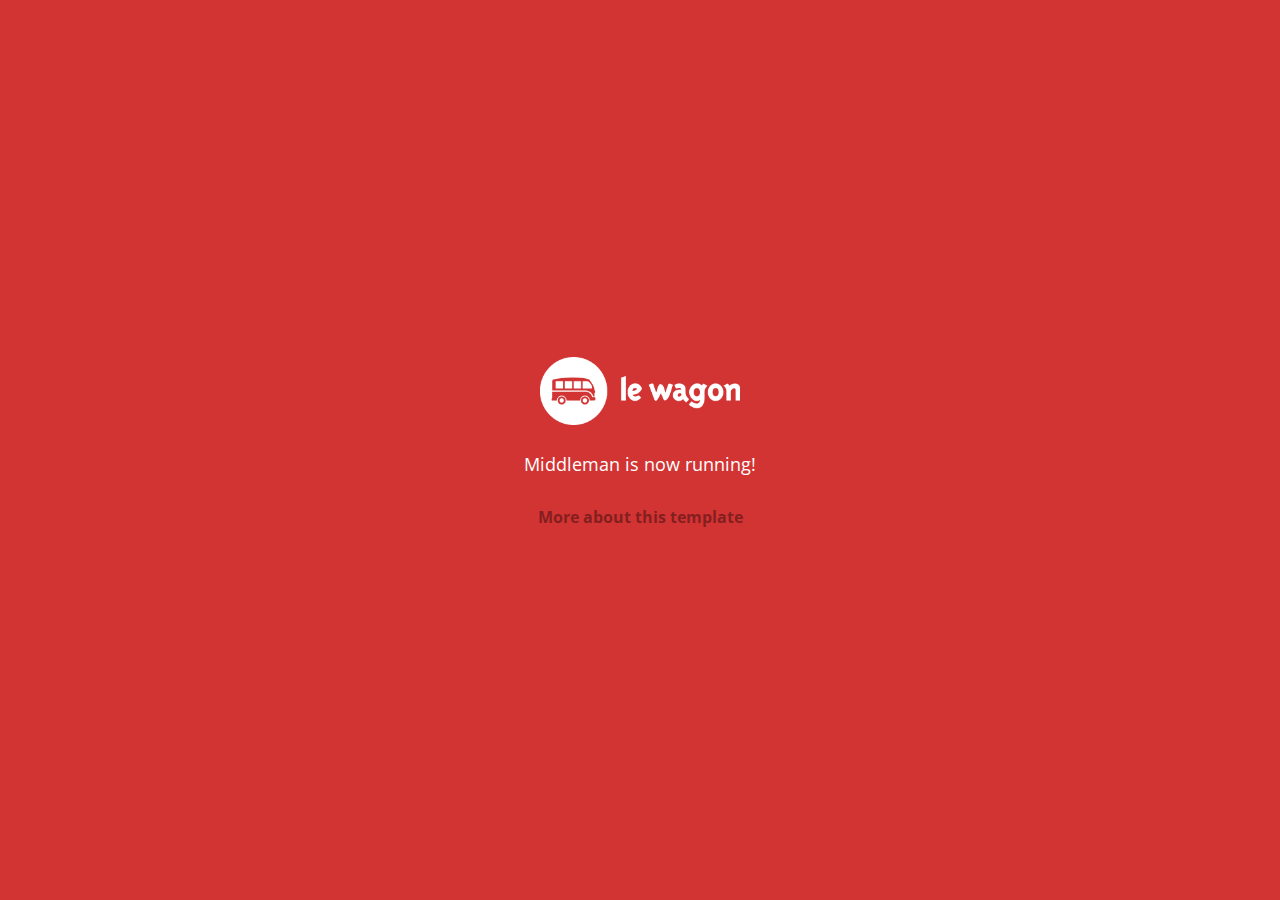
==== index.html @ a90ca26f "Automated commit at 2018-05-14 08:43:31 UTC by middleman-deploy 2.0.0-alpha" ====
<!doctype html>
<html>
  <head>
    <meta charset="utf-8">
    <meta http-equiv="x-ua-compatible" content="ie=edge">
    <meta name="viewport"
          content="width=device-width, initial-scale=1, shrink-to-fit=no">
    <!-- Use the title from a page's frontmatter if it has one -->
    <title>Le Wagon - Middleman</title>
    <link href="stylesheets/application-3c48b980.css" rel="stylesheet" />
    <script src="javascripts/application-93de88c9.js"></script>
    <link href="images/favicon-f15af148.png" rel="icon" type="image/png" />
  </head>
  <body>
    <div id="home">
  <div class="home-content">
    <img src="images/logo-acc9c0ec.png" width="200" alt="Logo" />
    <p>
      Middleman is now running!
    </p>
    <p class="about">
      <a href="about.html">More about this template</a>
    </p>
  </div>
</div>

  </body>
</html>
---- stylesheets/application-3c48b980.css ----
@import url("https://fonts.googleapis.com/css?family=Open+Sans:400,300,700|Raleway:400,100,300,700,500");/*!
 * Bootstrap v3.3.7 (http://getbootstrap.com)
 * Copyright 2011-2016 Twitter, Inc.
 * Licensed under MIT (https://github.com/twbs/bootstrap/blob/master/LICENSE)
 *//*! normalize.css v3.0.3 | MIT License | github.com/necolas/normalize.css */html{font-family:sans-serif;-ms-text-size-adjust:100%;-webkit-text-size-adjust:100%}body{margin:0}article,aside,details,figcaption,figure,footer,header,hgroup,main,menu,nav,section,summary{display:block}audio,canvas,progress,video{display:inline-block;vertical-align:baseline}audio:not([controls]){display:none;height:0}[hidden],template{display:none}a{background-color:transparent}a:active,a:hover{outline:0}abbr[title]{border-bottom:1px dotted}b,strong{font-weight:bold}dfn{font-style:italic}h1{font-size:2em;margin:0.67em 0}mark{background:#ff0;color:#000}small{font-size:80%}sub,sup{font-size:75%;line-height:0;position:relative;vertical-align:baseline}sup{top:-0.5em}sub{bottom:-0.25em}img{border:0}svg:not(:root){overflow:hidden}figure{margin:1em 40px}hr{-webkit-box-sizing:content-box;box-sizing:content-box;height:0}pre{overflow:auto}code,kbd,pre,samp{font-family:monospace, monospace;font-size:1em}button,input,optgroup,select,textarea{color:inherit;font:inherit;margin:0}button{overflow:visible}button,select{text-transform:none}button,html input[type="button"],input[type="reset"],input[type="submit"]{-webkit-appearance:button;cursor:pointer}button[disabled],html input[disabled]{cursor:default}button::-moz-focus-inner,input::-moz-focus-inner{border:0;padding:0}input{line-height:normal}input[type="checkbox"],input[type="radio"]{-webkit-box-sizing:border-box;box-sizing:border-box;padding:0}input[type="number"]::-webkit-inner-spin-button,input[type="number"]::-webkit-outer-spin-button{height:auto}input[type="search"]{-webkit-appearance:textfield;-webkit-box-sizing:content-box;box-sizing:content-box}input[type="search"]::-webkit-search-cancel-button,input[type="search"]::-webkit-search-decoration{-webkit-appearance:none}fieldset{border:1px solid #c0c0c0;margin:0 2px;padding:0.35em 0.625em 0.75em}legend{border:0;padding:0}textarea{overflow:auto}optgroup{font-weight:bold}table{border-collapse:collapse;border-spacing:0}td,th{padding:0}/*! Source: https://github.com/h5bp/html5-boilerplate/blob/master/src/css/main.css */@media print{*,*:before,*:after{background:transparent !important;color:#000 !important;-webkit-box-shadow:none !important;box-shadow:none !important;text-shadow:none !important}a,a:visited{text-decoration:underline}a[href]:after{content:" (" attr(href) ")"}abbr[title]:after{content:" (" attr(title) ")"}a[href^="#"]:after,a[href^="javascript:"]:after{content:""}pre,blockquote{border:1px solid #999;page-break-inside:avoid}thead{display:table-header-group}tr,img{page-break-inside:avoid}img{max-width:100% !important}p,h2,h3{orphans:3;widows:3}h2,h3{page-break-after:avoid}.navbar{display:none}.btn>.caret,.dropup>.btn>.caret{border-top-color:#000 !important}.label{border:1px solid #000}.table{border-collapse:collapse !important}.table td,.table th{background-color:#fff !important}.table-bordered th,.table-bordered td{border:1px solid #ddd !important}}@font-face{font-family:'Glyphicons Halflings';src:url("../assets/bootstrap/glyphicons-halflings-regular-86b6f62b.eot");src:url("../assets/bootstrap/glyphicons-halflings-regular-86b6f62b.eot?#iefix") format("embedded-opentype"),url("../assets/bootstrap/glyphicons-halflings-regular-ca35b697.woff2") format("woff2"),url("../assets/bootstrap/glyphicons-halflings-regular-278e49a8.woff") format("woff"),url("../assets/bootstrap/glyphicons-halflings-regular-44bc1850.ttf") format("truetype"),url("../assets/bootstrap/glyphicons-halflings-regular-de51a849.svg#glyphicons_halflingsregular") format("svg")}.glyphicon{position:relative;top:1px;display:inline-block;font-family:'Glyphicons Halflings';font-style:normal;font-weight:normal;line-height:1;-webkit-font-smoothing:antialiased;-moz-osx-font-smoothing:grayscale}.glyphicon-asterisk:before{content:"\002a"}.glyphicon-plus:before{content:"\002b"}.glyphicon-euro:before,.glyphicon-eur:before{content:"\20ac"}.glyphicon-minus:before{content:"\2212"}.glyphicon-cloud:before{content:"\2601"}.glyphicon-envelope:before{content:"\2709"}.glyphicon-pencil:before{content:"\270f"}.glyphicon-glass:before{content:"\e001"}.glyphicon-music:before{content:"\e002"}.glyphicon-search:before{content:"\e003"}.glyphicon-heart:before{content:"\e005"}.glyphicon-star:before{content:"\e006"}.glyphicon-star-empty:before{content:"\e007"}.glyphicon-user:before{content:"\e008"}.glyphicon-film:before{content:"\e009"}.glyphicon-th-large:before{content:"\e010"}.glyphicon-th:before{content:"\e011"}.glyphicon-th-list:before{content:"\e012"}.glyphicon-ok:before{content:"\e013"}.glyphicon-remove:before{content:"\e014"}.glyphicon-zoom-in:before{content:"\e015"}.glyphicon-zoom-out:before{content:"\e016"}.glyphicon-off:before{content:"\e017"}.glyphicon-signal:before{content:"\e018"}.glyphicon-cog:before{content:"\e019"}.glyphicon-trash:before{content:"\e020"}.glyphicon-home:before{content:"\e021"}.glyphicon-file:before{content:"\e022"}.glyphicon-time:before{content:"\e023"}.glyphicon-road:before{content:"\e024"}.glyphicon-download-alt:before{content:"\e025"}.glyphicon-download:before{content:"\e026"}.glyphicon-upload:before{content:"\e027"}.glyphicon-inbox:before{content:"\e028"}.glyphicon-play-circle:before{content:"\e029"}.glyphicon-repeat:before{content:"\e030"}.glyphicon-refresh:before{content:"\e031"}.glyphicon-list-alt:before{content:"\e032"}.glyphicon-lock:before{content:"\e033"}.glyphicon-flag:before{content:"\e034"}.glyphicon-headphones:before{content:"\e035"}.glyphicon-volume-off:before{content:"\e036"}.glyphicon-volume-down:before{content:"\e037"}.glyphicon-volume-up:before{content:"\e038"}.glyphicon-qrcode:before{content:"\e039"}.glyphicon-barcode:before{content:"\e040"}.glyphicon-tag:before{content:"\e041"}.glyphicon-tags:before{content:"\e042"}.glyphicon-book:before{content:"\e043"}.glyphicon-bookmark:before{content:"\e044"}.glyphicon-print:before{content:"\e045"}.glyphicon-camera:before{content:"\e046"}.glyphicon-font:before{content:"\e047"}.glyphicon-bold:before{content:"\e048"}.glyphicon-italic:before{content:"\e049"}.glyphicon-text-height:before{content:"\e050"}.glyphicon-text-width:before{content:"\e051"}.glyphicon-align-left:before{content:"\e052"}.glyphicon-align-center:before{content:"\e053"}.glyphicon-align-right:before{content:"\e054"}.glyphicon-align-justify:before{content:"\e055"}.glyphicon-list:before{content:"\e056"}.glyphicon-indent-left:before{content:"\e057"}.glyphicon-indent-right:before{content:"\e058"}.glyphicon-facetime-video:before{content:"\e059"}.glyphicon-picture:before{content:"\e060"}.glyphicon-map-marker:before{content:"\e062"}.glyphicon-adjust:before{content:"\e063"}.glyphicon-tint:before{content:"\e064"}.glyphicon-edit:before{content:"\e065"}.glyphicon-share:before{content:"\e066"}.glyphicon-check:before{content:"\e067"}.glyphicon-move:before{content:"\e068"}.glyphicon-step-backward:before{content:"\e069"}.glyphicon-fast-backward:before{content:"\e070"}.glyphicon-backward:before{content:"\e071"}.glyphicon-play:before{content:"\e072"}.glyphicon-pause:before{content:"\e073"}.glyphicon-stop:before{content:"\e074"}.glyphicon-forward:before{content:"\e075"}.glyphicon-fast-forward:before{content:"\e076"}.glyphicon-step-forward:before{content:"\e077"}.glyphicon-eject:before{content:"\e078"}.glyphicon-chevron-left:before{content:"\e079"}.glyphicon-chevron-right:before{content:"\e080"}.glyphicon-plus-sign:before{content:"\e081"}.glyphicon-minus-sign:before{content:"\e082"}.glyphicon-remove-sign:before{content:"\e083"}.glyphicon-ok-sign:before{content:"\e084"}.glyphicon-question-sign:before{content:"\e085"}.glyphicon-info-sign:before{content:"\e086"}.glyphicon-screenshot:before{content:"\e087"}.glyphicon-remove-circle:before{content:"\e088"}.glyphicon-ok-circle:before{content:"\e089"}.glyphicon-ban-circle:before{content:"\e090"}.glyphicon-arrow-left:before{content:"\e091"}.glyphicon-arrow-right:before{content:"\e092"}.glyphicon-arrow-up:before{content:"\e093"}.glyphicon-arrow-down:before{content:"\e094"}.glyphicon-share-alt:before{content:"\e095"}.glyphicon-resize-full:before{content:"\e096"}.glyphicon-resize-small:before{content:"\e097"}.glyphicon-exclamation-sign:before{content:"\e101"}.glyphicon-gift:before{content:"\e102"}.glyphicon-leaf:before{content:"\e103"}.glyphicon-fire:before{content:"\e104"}.glyphicon-eye-open:before{content:"\e105"}.glyphicon-eye-close:before{content:"\e106"}.glyphicon-warning-sign:before{content:"\e107"}.glyphicon-plane:before{content:"\e108"}.glyphicon-calendar:before{content:"\e109"}.glyphicon-random:before{content:"\e110"}.glyphicon-comment:before{content:"\e111"}.glyphicon-magnet:before{content:"\e112"}.glyphicon-chevron-up:before{content:"\e113"}.glyphicon-chevron-down:before{content:"\e114"}.glyphicon-retweet:before{content:"\e115"}.glyphicon-shopping-cart:before{content:"\e116"}.glyphicon-folder-close:before{content:"\e117"}.glyphicon-folder-open:before{content:"\e118"}.glyphicon-resize-vertical:before{content:"\e119"}.glyphicon-resize-horizontal:before{content:"\e120"}.glyphicon-hdd:before{content:"\e121"}.glyphicon-bullhorn:before{content:"\e122"}.glyphicon-bell:before{content:"\e123"}.glyphicon-certificate:before{content:"\e124"}.glyphicon-thumbs-up:before{content:"\e125"}.glyphicon-thumbs-down:before{content:"\e126"}.glyphicon-hand-right:before{content:"\e127"}.glyphicon-hand-left:before{content:"\e128"}.glyphicon-hand-up:before{content:"\e129"}.glyphicon-hand-down:before{content:"\e130"}.glyphicon-circle-arrow-right:before{content:"\e131"}.glyphicon-circle-arrow-left:before{content:"\e132"}.glyphicon-circle-arrow-up:before{content:"\e133"}.glyphicon-circle-arrow-down:before{content:"\e134"}.glyphicon-globe:before{content:"\e135"}.glyphicon-wrench:before{content:"\e136"}.glyphicon-tasks:before{content:"\e137"}.glyphicon-filter:before{content:"\e138"}.glyphicon-briefcase:before{content:"\e139"}.glyphicon-fullscreen:before{content:"\e140"}.glyphicon-dashboard:before{content:"\e141"}.glyphicon-paperclip:before{content:"\e142"}.glyphicon-heart-empty:before{content:"\e143"}.glyphicon-link:before{content:"\e144"}.glyphicon-phone:before{content:"\e145"}.glyphicon-pushpin:before{content:"\e146"}.glyphicon-usd:before{content:"\e148"}.glyphicon-gbp:before{content:"\e149"}.glyphicon-sort:before{content:"\e150"}.glyphicon-sort-by-alphabet:before{content:"\e151"}.glyphicon-sort-by-alphabet-alt:before{content:"\e152"}.glyphicon-sort-by-order:before{content:"\e153"}.glyphicon-sort-by-order-alt:before{content:"\e154"}.glyphicon-sort-by-attributes:before{content:"\e155"}.glyphicon-sort-by-attributes-alt:before{content:"\e156"}.glyphicon-unchecked:before{content:"\e157"}.glyphicon-expand:before{content:"\e158"}.glyphicon-collapse-down:before{content:"\e159"}.glyphicon-collapse-up:before{content:"\e160"}.glyphicon-log-in:before{content:"\e161"}.glyphicon-flash:before{content:"\e162"}.glyphicon-log-out:before{content:"\e163"}.glyphicon-new-window:before{content:"\e164"}.glyphicon-record:before{content:"\e165"}.glyphicon-save:before{content:"\e166"}.glyphicon-open:before{content:"\e167"}.glyphicon-saved:before{content:"\e168"}.glyphicon-import:before{content:"\e169"}.glyphicon-export:before{content:"\e170"}.glyphicon-send:before{content:"\e171"}.glyphicon-floppy-disk:before{content:"\e172"}.glyphicon-floppy-saved:before{content:"\e173"}.glyphicon-floppy-remove:before{content:"\e174"}.glyphicon-floppy-save:before{content:"\e175"}.glyphicon-floppy-open:before{content:"\e176"}.glyphicon-credit-card:before{content:"\e177"}.glyphicon-transfer:before{content:"\e178"}.glyphicon-cutlery:before{content:"\e179"}.glyphicon-header:before{content:"\e180"}.glyphicon-compressed:before{content:"\e181"}.glyphicon-earphone:before{content:"\e182"}.glyphicon-phone-alt:before{content:"\e183"}.glyphicon-tower:before{content:"\e184"}.glyphicon-stats:before{content:"\e185"}.glyphicon-sd-video:before{content:"\e186"}.glyphicon-hd-video:before{content:"\e187"}.glyphicon-subtitles:before{content:"\e188"}.glyphicon-sound-stereo:before{content:"\e189"}.glyphicon-sound-dolby:before{content:"\e190"}.glyphicon-sound-5-1:before{content:"\e191"}.glyphicon-sound-6-1:before{content:"\e192"}.glyphicon-sound-7-1:before{content:"\e193"}.glyphicon-copyright-mark:before{content:"\e194"}.glyphicon-registration-mark:before{content:"\e195"}.glyphicon-cloud-download:before{content:"\e197"}.glyphicon-cloud-upload:before{content:"\e198"}.glyphicon-tree-conifer:before{content:"\e199"}.glyphicon-tree-deciduous:before{content:"\e200"}.glyphicon-cd:before{content:"\e201"}.glyphicon-save-file:before{content:"\e202"}.glyphicon-open-file:before{content:"\e203"}.glyphicon-level-up:before{content:"\e204"}.glyphicon-copy:before{content:"\e205"}.glyphicon-paste:before{content:"\e206"}.glyphicon-alert:before{content:"\e209"}.glyphicon-equalizer:before{content:"\e210"}.glyphicon-king:before{content:"\e211"}.glyphicon-queen:before{content:"\e212"}.glyphicon-pawn:before{content:"\e213"}.glyphicon-bishop:before{content:"\e214"}.glyphicon-knight:before{content:"\e215"}.glyphicon-baby-formula:before{content:"\e216"}.glyphicon-tent:before{content:"\26fa"}.glyphicon-blackboard:before{content:"\e218"}.glyphicon-bed:before{content:"\e219"}.glyphicon-apple:before{content:"\f8ff"}.glyphicon-erase:before{content:"\e221"}.glyphicon-hourglass:before{content:"\231b"}.glyphicon-lamp:before{content:"\e223"}.glyphicon-duplicate:before{content:"\e224"}.glyphicon-piggy-bank:before{content:"\e225"}.glyphicon-scissors:before{content:"\e226"}.glyphicon-bitcoin:before{content:"\e227"}.glyphicon-btc:before{content:"\e227"}.glyphicon-xbt:before{content:"\e227"}.glyphicon-yen:before{content:"\00a5"}.glyphicon-jpy:before{content:"\00a5"}.glyphicon-ruble:before{content:"\20bd"}.glyphicon-rub:before{content:"\20bd"}.glyphicon-scale:before{content:"\e230"}.glyphicon-ice-lolly:before{content:"\e231"}.glyphicon-ice-lolly-tasted:before{content:"\e232"}.glyphicon-education:before{content:"\e233"}.glyphicon-option-horizontal:before{content:"\e234"}.glyphicon-option-vertical:before{content:"\e235"}.glyphicon-menu-hamburger:before{content:"\e236"}.glyphicon-modal-window:before{content:"\e237"}.glyphicon-oil:before{content:"\e238"}.glyphicon-grain:before{content:"\e239"}.glyphicon-sunglasses:before{content:"\e240"}.glyphicon-text-size:before{content:"\e241"}.glyphicon-text-color:before{content:"\e242"}.glyphicon-text-background:before{content:"\e243"}.glyphicon-object-align-top:before{content:"\e244"}.glyphicon-object-align-bottom:before{content:"\e245"}.glyphicon-object-align-horizontal:before{content:"\e246"}.glyphicon-object-align-left:before{content:"\e247"}.glyphicon-object-align-vertical:before{content:"\e248"}.glyphicon-object-align-right:before{content:"\e249"}.glyphicon-triangle-right:before{content:"\e250"}.glyphicon-triangle-left:before{content:"\e251"}.glyphicon-triangle-bottom:before{content:"\e252"}.glyphicon-triangle-top:before{content:"\e253"}.glyphicon-console:before{content:"\e254"}.glyphicon-superscript:before{content:"\e255"}.glyphicon-subscript:before{content:"\e256"}.glyphicon-menu-left:before{content:"\e257"}.glyphicon-menu-right:before{content:"\e258"}.glyphicon-menu-down:before{content:"\e259"}.glyphicon-menu-up:before{content:"\e260"}*{-webkit-box-sizing:border-box;box-sizing:border-box}*:before,*:after{-webkit-box-sizing:border-box;box-sizing:border-box}html{font-size:10px;-webkit-tap-highlight-color:transparent}body{font-family:"Open Sans", "Helvetica", "sans-serif";font-size:18px;line-height:1.42857143;color:#333333;background-color:#F4F4F4}input,button,select,textarea{font-family:inherit;font-size:inherit;line-height:inherit}a{color:#469AE0;text-decoration:none}a:hover,a:focus{color:#1f74ba;text-decoration:underline}a:focus{outline:5px auto -webkit-focus-ring-color;outline-offset:-2px}figure{margin:0}img{vertical-align:middle}.img-responsive{display:block;max-width:100%;height:auto}.img-rounded{border-radius:2px}.img-thumbnail{padding:4px;line-height:1.42857143;background-color:#F4F4F4;border:1px solid #ddd;border-radius:2px;-webkit-transition:all 0.2s ease-in-out;transition:all 0.2s ease-in-out;display:inline-block;max-width:100%;height:auto}.img-circle{border-radius:50%}hr{margin-top:25px;margin-bottom:25px;border:0;border-top:1px solid #eeeeee}.sr-only{position:absolute;width:1px;height:1px;margin:-1px;padding:0;overflow:hidden;clip:rect(0, 0, 0, 0);border:0}.sr-only-focusable:active,.sr-only-focusable:focus{position:static;width:auto;height:auto;margin:0;overflow:visible;clip:auto}[role="button"]{cursor:pointer}h1,h2,h3,h4,h5,h6,.h1,.h2,.h3,.h4,.h5,.h6{font-family:"Raleway", "Helvetica", "sans-serif";font-weight:500;line-height:1.1;color:inherit}h1 small,h1 .small,h2 small,h2 .small,h3 small,h3 .small,h4 small,h4 .small,h5 small,h5 .small,h6 small,h6 .small,.h1 small,.h1 .small,.h2 small,.h2 .small,.h3 small,.h3 .small,.h4 small,.h4 .small,.h5 small,.h5 .small,.h6 small,.h6 .small{font-weight:normal;line-height:1;color:#777777}h1,.h1,h2,.h2,h3,.h3{margin-top:25px;margin-bottom:12.5px}h1 small,h1 .small,.h1 small,.h1 .small,h2 small,h2 .small,.h2 small,.h2 .small,h3 small,h3 .small,.h3 small,.h3 .small{font-size:65%}h4,.h4,h5,.h5,h6,.h6{margin-top:12.5px;margin-bottom:12.5px}h4 small,h4 .small,.h4 small,.h4 .small,h5 small,h5 .small,.h5 small,.h5 .small,h6 small,h6 .small,.h6 small,.h6 .small{font-size:75%}h1,.h1{font-size:46px}h2,.h2{font-size:38px}h3,.h3{font-size:31px}h4,.h4{font-size:23px}h5,.h5{font-size:18px}h6,.h6{font-size:16px}p{margin:0 0 12.5px}.lead{margin-bottom:25px;font-size:20px;font-weight:300;line-height:1.4}@media (min-width: 768px){.lead{font-size:27px}}small,.small{font-size:88%}mark,.mark{background-color:#fcf8e3;padding:.2em}.text-left{text-align:left}.text-right{text-align:right}.text-center{text-align:center}.text-justify{text-align:justify}.text-nowrap{white-space:nowrap}.text-lowercase{text-transform:lowercase}.text-uppercase,.initialism{text-transform:uppercase}.text-capitalize{text-transform:capitalize}.text-muted{color:#777777}.text-primary{color:#469AE0}a.text-primary:hover,a.text-primary:focus{color:#2381d0}.text-success{color:#3c763d}a.text-success:hover,a.text-success:focus{color:#2b542c}.text-info{color:#31708f}a.text-info:hover,a.text-info:focus{color:#245269}.text-warning{color:#8a6d3b}a.text-warning:hover,a.text-warning:focus{color:#66512c}.text-danger{color:#a94442}a.text-danger:hover,a.text-danger:focus{color:#843534}.bg-primary{color:#fff}.bg-primary{background-color:#469AE0}a.bg-primary:hover,a.bg-primary:focus{background-color:#2381d0}.bg-success{background-color:#dff0d8}a.bg-success:hover,a.bg-success:focus{background-color:#c1e2b3}.bg-info{background-color:#d9edf7}a.bg-info:hover,a.bg-info:focus{background-color:#afd9ee}.bg-warning{background-color:#fcf8e3}a.bg-warning:hover,a.bg-warning:focus{background-color:#f7ecb5}.bg-danger{background-color:#f2dede}a.bg-danger:hover,a.bg-danger:focus{background-color:#e4b9b9}.page-header{padding-bottom:11.5px;margin:50px 0 25px;border-bottom:1px solid #eeeeee}ul,ol{margin-top:0;margin-bottom:12.5px}ul ul,ul ol,ol ul,ol ol{margin-bottom:0}.list-unstyled{padding-left:0;list-style:none}.list-inline{padding-left:0;list-style:none;margin-left:-5px}.list-inline>li{display:inline-block;padding-left:5px;padding-right:5px}dl{margin-top:0;margin-bottom:25px}dt,dd{line-height:1.42857143}dt{font-weight:bold}dd{margin-left:0}.dl-horizontal dd:before,.dl-horizontal dd:after{content:" ";display:table}.dl-horizontal dd:after{clear:both}@media (min-width: 768px){.dl-horizontal dt{float:left;width:160px;clear:left;text-align:right;overflow:hidden;text-overflow:ellipsis;white-space:nowrap}.dl-horizontal dd{margin-left:180px}}abbr[title],abbr[data-original-title]{cursor:help;border-bottom:1px dotted #777777}.initialism{font-size:90%}blockquote{padding:12.5px 25px;margin:0 0 25px;font-size:22.5px;border-left:5px solid #eeeeee}blockquote p:last-child,blockquote ul:last-child,blockquote ol:last-child{margin-bottom:0}blockquote footer,blockquote small,blockquote .small{display:block;font-size:80%;line-height:1.42857143;color:#777777}blockquote footer:before,blockquote small:before,blockquote .small:before{content:'\2014 \00A0'}.blockquote-reverse,blockquote.pull-right{padding-right:15px;padding-left:0;border-right:5px solid #eeeeee;border-left:0;text-align:right}.blockquote-reverse footer:before,.blockquote-reverse small:before,.blockquote-reverse .small:before,blockquote.pull-right footer:before,blockquote.pull-right small:before,blockquote.pull-right .small:before{content:''}.blockquote-reverse footer:after,.blockquote-reverse small:after,.blockquote-reverse .small:after,blockquote.pull-right footer:after,blockquote.pull-right small:after,blockquote.pull-right .small:after{content:'\00A0 \2014'}address{margin-bottom:25px;font-style:normal;line-height:1.42857143}code,kbd,pre,samp{font-family:Menlo, Monaco, Consolas, "Courier New", monospace}code{padding:2px 4px;font-size:90%;color:#c7254e;background-color:#f9f2f4;border-radius:2px}kbd{padding:2px 4px;font-size:90%;color:#fff;background-color:#333;border-radius:2px;-webkit-box-shadow:inset 0 -1px 0 rgba(0,0,0,0.25);box-shadow:inset 0 -1px 0 rgba(0,0,0,0.25)}kbd kbd{padding:0;font-size:100%;font-weight:bold;-webkit-box-shadow:none;box-shadow:none}pre{display:block;padding:12px;margin:0 0 12.5px;font-size:17px;line-height:1.42857143;word-break:break-all;word-wrap:break-word;color:#333333;background-color:#f5f5f5;border:1px solid #ccc;border-radius:2px}pre code{padding:0;font-size:inherit;color:inherit;white-space:pre-wrap;background-color:transparent;border-radius:0}.pre-scrollable{max-height:340px;overflow-y:scroll}.container{margin-right:auto;margin-left:auto;padding-left:15px;padding-right:15px}.container:before,.container:after{content:" ";display:table}.container:after{clear:both}@media (min-width: 768px){.container{width:750px}}@media (min-width: 992px){.container{width:970px}}@media (min-width: 1200px){.container{width:1170px}}.container-fluid{margin-right:auto;margin-left:auto;padding-left:15px;padding-right:15px}.container-fluid:before,.container-fluid:after{content:" ";display:table}.container-fluid:after{clear:both}.row{margin-left:-15px;margin-right:-15px}.row:before,.row:after{content:" ";display:table}.row:after{clear:both}.col-xs-1,.col-sm-1,.col-md-1,.col-lg-1,.col-xs-2,.col-sm-2,.col-md-2,.col-lg-2,.col-xs-3,.col-sm-3,.col-md-3,.col-lg-3,.col-xs-4,.col-sm-4,.col-md-4,.col-lg-4,.col-xs-5,.col-sm-5,.col-md-5,.col-lg-5,.col-xs-6,.col-sm-6,.col-md-6,.col-lg-6,.col-xs-7,.col-sm-7,.col-md-7,.col-lg-7,.col-xs-8,.col-sm-8,.col-md-8,.col-lg-8,.col-xs-9,.col-sm-9,.col-md-9,.col-lg-9,.col-xs-10,.col-sm-10,.col-md-10,.col-lg-10,.col-xs-11,.col-sm-11,.col-md-11,.col-lg-11,.col-xs-12,.col-sm-12,.col-md-12,.col-lg-12{position:relative;min-height:1px;padding-left:15px;padding-right:15px}.col-xs-1,.col-xs-2,.col-xs-3,.col-xs-4,.col-xs-5,.col-xs-6,.col-xs-7,.col-xs-8,.col-xs-9,.col-xs-10,.col-xs-11,.col-xs-12{float:left}.col-xs-1{width:8.33333333%}.col-xs-2{width:16.66666667%}.col-xs-3{width:25%}.col-xs-4{width:33.33333333%}.col-xs-5{width:41.66666667%}.col-xs-6{width:50%}.col-xs-7{width:58.33333333%}.col-xs-8{width:66.66666667%}.col-xs-9{width:75%}.col-xs-10{width:83.33333333%}.col-xs-11{width:91.66666667%}.col-xs-12{width:100%}.col-xs-pull-0{right:auto}.col-xs-pull-1{right:8.33333333%}.col-xs-pull-2{right:16.66666667%}.col-xs-pull-3{right:25%}.col-xs-pull-4{right:33.33333333%}.col-xs-pull-5{right:41.66666667%}.col-xs-pull-6{right:50%}.col-xs-pull-7{right:58.33333333%}.col-xs-pull-8{right:66.66666667%}.col-xs-pull-9{right:75%}.col-xs-pull-10{right:83.33333333%}.col-xs-pull-11{right:91.66666667%}.col-xs-pull-12{right:100%}.col-xs-push-0{left:auto}.col-xs-push-1{left:8.33333333%}.col-xs-push-2{left:16.66666667%}.col-xs-push-3{left:25%}.col-xs-push-4{left:33.33333333%}.col-xs-push-5{left:41.66666667%}.col-xs-push-6{left:50%}.col-xs-push-7{left:58.33333333%}.col-xs-push-8{left:66.66666667%}.col-xs-push-9{left:75%}.col-xs-push-10{left:83.33333333%}.col-xs-push-11{left:91.66666667%}.col-xs-push-12{left:100%}.col-xs-offset-0{margin-left:0%}.col-xs-offset-1{margin-left:8.33333333%}.col-xs-offset-2{margin-left:16.66666667%}.col-xs-offset-3{margin-left:25%}.col-xs-offset-4{margin-left:33.33333333%}.col-xs-offset-5{margin-left:41.66666667%}.col-xs-offset-6{margin-left:50%}.col-xs-offset-7{margin-left:58.33333333%}.col-xs-offset-8{margin-left:66.66666667%}.col-xs-offset-9{margin-left:75%}.col-xs-offset-10{margin-left:83.33333333%}.col-xs-offset-11{margin-left:91.66666667%}.col-xs-offset-12{margin-left:100%}@media (min-width: 768px){.col-sm-1,.col-sm-2,.col-sm-3,.col-sm-4,.col-sm-5,.col-sm-6,.col-sm-7,.col-sm-8,.col-sm-9,.col-sm-10,.col-sm-11,.col-sm-12{float:left}.col-sm-1{width:8.33333333%}.col-sm-2{width:16.66666667%}.col-sm-3{width:25%}.col-sm-4{width:33.33333333%}.col-sm-5{width:41.66666667%}.col-sm-6{width:50%}.col-sm-7{width:58.33333333%}.col-sm-8{width:66.66666667%}.col-sm-9{width:75%}.col-sm-10{width:83.33333333%}.col-sm-11{width:91.66666667%}.col-sm-12{width:100%}.col-sm-pull-0{right:auto}.col-sm-pull-1{right:8.33333333%}.col-sm-pull-2{right:16.66666667%}.col-sm-pull-3{right:25%}.col-sm-pull-4{right:33.33333333%}.col-sm-pull-5{right:41.66666667%}.col-sm-pull-6{right:50%}.col-sm-pull-7{right:58.33333333%}.col-sm-pull-8{right:66.66666667%}.col-sm-pull-9{right:75%}.col-sm-pull-10{right:83.33333333%}.col-sm-pull-11{right:91.66666667%}.col-sm-pull-12{right:100%}.col-sm-push-0{left:auto}.col-sm-push-1{left:8.33333333%}.col-sm-push-2{left:16.66666667%}.col-sm-push-3{left:25%}.col-sm-push-4{left:33.33333333%}.col-sm-push-5{left:41.66666667%}.col-sm-push-6{left:50%}.col-sm-push-7{left:58.33333333%}.col-sm-push-8{left:66.66666667%}.col-sm-push-9{left:75%}.col-sm-push-10{left:83.33333333%}.col-sm-push-11{left:91.66666667%}.col-sm-push-12{left:100%}.col-sm-offset-0{margin-left:0%}.col-sm-offset-1{margin-left:8.33333333%}.col-sm-offset-2{margin-left:16.66666667%}.col-sm-offset-3{margin-left:25%}.col-sm-offset-4{margin-left:33.33333333%}.col-sm-offset-5{margin-left:41.66666667%}.col-sm-offset-6{margin-left:50%}.col-sm-offset-7{margin-left:58.33333333%}.col-sm-offset-8{margin-left:66.66666667%}.col-sm-offset-9{margin-left:75%}.col-sm-offset-10{margin-left:83.33333333%}.col-sm-offset-11{margin-left:91.66666667%}.col-sm-offset-12{margin-left:100%}}@media (min-width: 992px){.col-md-1,.col-md-2,.col-md-3,.col-md-4,.col-md-5,.col-md-6,.col-md-7,.col-md-8,.col-md-9,.col-md-10,.col-md-11,.col-md-12{float:left}.col-md-1{width:8.33333333%}.col-md-2{width:16.66666667%}.col-md-3{width:25%}.col-md-4{width:33.33333333%}.col-md-5{width:41.66666667%}.col-md-6{width:50%}.col-md-7{width:58.33333333%}.col-md-8{width:66.66666667%}.col-md-9{width:75%}.col-md-10{width:83.33333333%}.col-md-11{width:91.66666667%}.col-md-12{width:100%}.col-md-pull-0{right:auto}.col-md-pull-1{right:8.33333333%}.col-md-pull-2{right:16.66666667%}.col-md-pull-3{right:25%}.col-md-pull-4{right:33.33333333%}.col-md-pull-5{right:41.66666667%}.col-md-pull-6{right:50%}.col-md-pull-7{right:58.33333333%}.col-md-pull-8{right:66.66666667%}.col-md-pull-9{right:75%}.col-md-pull-10{right:83.33333333%}.col-md-pull-11{right:91.66666667%}.col-md-pull-12{right:100%}.col-md-push-0{left:auto}.col-md-push-1{left:8.33333333%}.col-md-push-2{left:16.66666667%}.col-md-push-3{left:25%}.col-md-push-4{left:33.33333333%}.col-md-push-5{left:41.66666667%}.col-md-push-6{left:50%}.col-md-push-7{left:58.33333333%}.col-md-push-8{left:66.66666667%}.col-md-push-9{left:75%}.col-md-push-10{left:83.33333333%}.col-md-push-11{left:91.66666667%}.col-md-push-12{left:100%}.col-md-offset-0{margin-left:0%}.col-md-offset-1{margin-left:8.33333333%}.col-md-offset-2{margin-left:16.66666667%}.col-md-offset-3{margin-left:25%}.col-md-offset-4{margin-left:33.33333333%}.col-md-offset-5{margin-left:41.66666667%}.col-md-offset-6{margin-left:50%}.col-md-offset-7{margin-left:58.33333333%}.col-md-offset-8{margin-left:66.66666667%}.col-md-offset-9{margin-left:75%}.col-md-offset-10{margin-left:83.33333333%}.col-md-offset-11{margin-left:91.66666667%}.col-md-offset-12{margin-left:100%}}@media (min-width: 1200px){.col-lg-1,.col-lg-2,.col-lg-3,.col-lg-4,.col-lg-5,.col-lg-6,.col-lg-7,.col-lg-8,.col-lg-9,.col-lg-10,.col-lg-11,.col-lg-12{float:left}.col-lg-1{width:8.33333333%}.col-lg-2{width:16.66666667%}.col-lg-3{width:25%}.col-lg-4{width:33.33333333%}.col-lg-5{width:41.66666667%}.col-lg-6{width:50%}.col-lg-7{width:58.33333333%}.col-lg-8{width:66.66666667%}.col-lg-9{width:75%}.col-lg-10{width:83.33333333%}.col-lg-11{width:91.66666667%}.col-lg-12{width:100%}.col-lg-pull-0{right:auto}.col-lg-pull-1{right:8.33333333%}.col-lg-pull-2{right:16.66666667%}.col-lg-pull-3{right:25%}.col-lg-pull-4{right:33.33333333%}.col-lg-pull-5{right:41.66666667%}.col-lg-pull-6{right:50%}.col-lg-pull-7{right:58.33333333%}.col-lg-pull-8{right:66.66666667%}.col-lg-pull-9{right:75%}.col-lg-pull-10{right:83.33333333%}.col-lg-pull-11{right:91.66666667%}.col-lg-pull-12{right:100%}.col-lg-push-0{left:auto}.col-lg-push-1{left:8.33333333%}.col-lg-push-2{left:16.66666667%}.col-lg-push-3{left:25%}.col-lg-push-4{left:33.33333333%}.col-lg-push-5{left:41.66666667%}.col-lg-push-6{left:50%}.col-lg-push-7{left:58.33333333%}.col-lg-push-8{left:66.66666667%}.col-lg-push-9{left:75%}.col-lg-push-10{left:83.33333333%}.col-lg-push-11{left:91.66666667%}.col-lg-push-12{left:100%}.col-lg-offset-0{margin-left:0%}.col-lg-offset-1{margin-left:8.33333333%}.col-lg-offset-2{margin-left:16.66666667%}.col-lg-offset-3{margin-left:25%}.col-lg-offset-4{margin-left:33.33333333%}.col-lg-offset-5{margin-left:41.66666667%}.col-lg-offset-6{margin-left:50%}.col-lg-offset-7{margin-left:58.33333333%}.col-lg-offset-8{margin-left:66.66666667%}.col-lg-offset-9{margin-left:75%}.col-lg-offset-10{margin-left:83.33333333%}.col-lg-offset-11{margin-left:91.66666667%}.col-lg-offset-12{margin-left:100%}}table{background-color:transparent}caption{padding-top:8px;padding-bottom:8px;color:#777777;text-align:left}th{text-align:left}.table{width:100%;max-width:100%;margin-bottom:25px}.table>thead>tr>th,.table>thead>tr>td,.table>tbody>tr>th,.table>tbody>tr>td,.table>tfoot>tr>th,.table>tfoot>tr>td{padding:8px;line-height:1.42857143;vertical-align:top;border-top:1px solid #ddd}.table>thead>tr>th{vertical-align:bottom;border-bottom:2px solid #ddd}.table>caption+thead>tr:first-child>th,.table>caption+thead>tr:first-child>td,.table>colgroup+thead>tr:first-child>th,.table>colgroup+thead>tr:first-child>td,.table>thead:first-child>tr:first-child>th,.table>thead:first-child>tr:first-child>td{border-top:0}.table>tbody+tbody{border-top:2px solid #ddd}.table .table{background-color:#F4F4F4}.table-condensed>thead>tr>th,.table-condensed>thead>tr>td,.table-condensed>tbody>tr>th,.table-condensed>tbody>tr>td,.table-condensed>tfoot>tr>th,.table-condensed>tfoot>tr>td{padding:5px}.table-bordered{border:1px solid #ddd}.table-bordered>thead>tr>th,.table-bordered>thead>tr>td,.table-bordered>tbody>tr>th,.table-bordered>tbody>tr>td,.table-bordered>tfoot>tr>th,.table-bordered>tfoot>tr>td{border:1px solid #ddd}.table-bordered>thead>tr>th,.table-bordered>thead>tr>td{border-bottom-width:2px}.table-striped>tbody>tr:nth-of-type(odd){background-color:#f9f9f9}.table-hover>tbody>tr:hover{background-color:#f5f5f5}table col[class*="col-"]{position:static;float:none;display:table-column}table td[class*="col-"],table th[class*="col-"]{position:static;float:none;display:table-cell}.table>thead>tr>td.active,.table>thead>tr>th.active,.table>thead>tr.active>td,.table>thead>tr.active>th,.table>tbody>tr>td.active,.table>tbody>tr>th.active,.table>tbody>tr.active>td,.table>tbody>tr.active>th,.table>tfoot>tr>td.active,.table>tfoot>tr>th.active,.table>tfoot>tr.active>td,.table>tfoot>tr.active>th{background-color:#f5f5f5}.table-hover>tbody>tr>td.active:hover,.table-hover>tbody>tr>th.active:hover,.table-hover>tbody>tr.active:hover>td,.table-hover>tbody>tr:hover>.active,.table-hover>tbody>tr.active:hover>th{background-color:#e8e8e8}.table>thead>tr>td.success,.table>thead>tr>th.success,.table>thead>tr.success>td,.table>thead>tr.success>th,.table>tbody>tr>td.success,.table>tbody>tr>th.success,.table>tbody>tr.success>td,.table>tbody>tr.success>th,.table>tfoot>tr>td.success,.table>tfoot>tr>th.success,.table>tfoot>tr.success>td,.table>tfoot>tr.success>th{background-color:#dff0d8}.table-hover>tbody>tr>td.success:hover,.table-hover>tbody>tr>th.success:hover,.table-hover>tbody>tr.success:hover>td,.table-hover>tbody>tr:hover>.success,.table-hover>tbody>tr.success:hover>th{background-color:#d0e9c6}.table>thead>tr>td.info,.table>thead>tr>th.info,.table>thead>tr.info>td,.table>thead>tr.info>th,.table>tbody>tr>td.info,.table>tbody>tr>th.info,.table>tbody>tr.info>td,.table>tbody>tr.info>th,.table>tfoot>tr>td.info,.table>tfoot>tr>th.info,.table>tfoot>tr.info>td,.table>tfoot>tr.info>th{background-color:#d9edf7}.table-hover>tbody>tr>td.info:hover,.table-hover>tbody>tr>th.info:hover,.table-hover>tbody>tr.info:hover>td,.table-hover>tbody>tr:hover>.info,.table-hover>tbody>tr.info:hover>th{background-color:#c4e3f3}.table>thead>tr>td.warning,.table>thead>tr>th.warning,.table>thead>tr.warning>td,.table>thead>tr.warning>th,.table>tbody>tr>td.warning,.table>tbody>tr>th.warning,.table>tbody>tr.warning>td,.table>tbody>tr.warning>th,.table>tfoot>tr>td.warning,.table>tfoot>tr>th.warning,.table>tfoot>tr.warning>td,.table>tfoot>tr.warning>th{background-color:#fcf8e3}.table-hover>tbody>tr>td.warning:hover,.table-hover>tbody>tr>th.warning:hover,.table-hover>tbody>tr.warning:hover>td,.table-hover>tbody>tr:hover>.warning,.table-hover>tbody>tr.warning:hover>th{background-color:#faf2cc}.table>thead>tr>td.danger,.table>thead>tr>th.danger,.table>thead>tr.danger>td,.table>thead>tr.danger>th,.table>tbody>tr>td.danger,.table>tbody>tr>th.danger,.table>tbody>tr.danger>td,.table>tbody>tr.danger>th,.table>tfoot>tr>td.danger,.table>tfoot>tr>th.danger,.table>tfoot>tr.danger>td,.table>tfoot>tr.danger>th{background-color:#f2dede}.table-hover>tbody>tr>td.danger:hover,.table-hover>tbody>tr>th.danger:hover,.table-hover>tbody>tr.danger:hover>td,.table-hover>tbody>tr:hover>.danger,.table-hover>tbody>tr.danger:hover>th{background-color:#ebcccc}.table-responsive{overflow-x:auto;min-height:0.01%}@media screen and (max-width: 767px){.table-responsive{width:100%;margin-bottom:18.75px;overflow-y:hidden;-ms-overflow-style:-ms-autohiding-scrollbar;border:1px solid #ddd}.table-responsive>.table{margin-bottom:0}.table-responsive>.table>thead>tr>th,.table-responsive>.table>thead>tr>td,.table-responsive>.table>tbody>tr>th,.table-responsive>.table>tbody>tr>td,.table-responsive>.table>tfoot>tr>th,.table-responsive>.table>tfoot>tr>td{white-space:nowrap}.table-responsive>.table-bordered{border:0}.table-responsive>.table-bordered>thead>tr>th:first-child,.table-responsive>.table-bordered>thead>tr>td:first-child,.table-responsive>.table-bordered>tbody>tr>th:first-child,.table-responsive>.table-bordered>tbody>tr>td:first-child,.table-responsive>.table-bordered>tfoot>tr>th:first-child,.table-responsive>.table-bordered>tfoot>tr>td:first-child{border-left:0}.table-responsive>.table-bordered>thead>tr>th:last-child,.table-responsive>.table-bordered>thead>tr>td:last-child,.table-responsive>.table-bordered>tbody>tr>th:last-child,.table-responsive>.table-bordered>tbody>tr>td:last-child,.table-responsive>.table-bordered>tfoot>tr>th:last-child,.table-responsive>.table-bordered>tfoot>tr>td:last-child{border-right:0}.table-responsive>.table-bordered>tbody>tr:last-child>th,.table-responsive>.table-bordered>tbody>tr:last-child>td,.table-responsive>.table-bordered>tfoot>tr:last-child>th,.table-responsive>.table-bordered>tfoot>tr:last-child>td{border-bottom:0}}fieldset{padding:0;margin:0;border:0;min-width:0}legend{display:block;width:100%;padding:0;margin-bottom:25px;font-size:27px;line-height:inherit;color:#333333;border:0;border-bottom:1px solid #e5e5e5}label{display:inline-block;max-width:100%;margin-bottom:5px;font-weight:bold}input[type="search"]{-webkit-box-sizing:border-box;box-sizing:border-box}input[type="radio"],input[type="checkbox"]{margin:4px 0 0;margin-top:1px \9;line-height:normal}input[type="file"]{display:block}input[type="range"]{display:block;width:100%}select[multiple],select[size]{height:auto}input[type="file"]:focus,input[type="radio"]:focus,input[type="checkbox"]:focus{outline:5px auto -webkit-focus-ring-color;outline-offset:-2px}output{display:block;padding-top:7px;font-size:18px;line-height:1.42857143;color:#000000}.form-control{display:block;width:100%;height:39px;padding:6px 12px;font-size:18px;line-height:1.42857143;color:#000000;background-color:#fff;background-image:none;border:1px solid #ccc;border-radius:2px;-webkit-box-shadow:inset 0 1px 1px rgba(0,0,0,0.075);box-shadow:inset 0 1px 1px rgba(0,0,0,0.075);-webkit-transition:border-color ease-in-out 0.15s, box-shadow ease-in-out 0.15s;-webkit-transition:border-color ease-in-out 0.15s, -webkit-box-shadow ease-in-out 0.15s;transition:border-color ease-in-out 0.15s, -webkit-box-shadow ease-in-out 0.15s;transition:border-color ease-in-out 0.15s, box-shadow ease-in-out 0.15s;transition:border-color ease-in-out 0.15s, box-shadow ease-in-out 0.15s, -webkit-box-shadow ease-in-out 0.15s}.form-control:focus{border-color:#66afe9;outline:0;-webkit-box-shadow:inset 0 1px 1px rgba(0,0,0,0.075),0 0 8px rgba(102,175,233,0.6);box-shadow:inset 0 1px 1px rgba(0,0,0,0.075),0 0 8px rgba(102,175,233,0.6)}.form-control::-moz-placeholder{color:#999;opacity:1}.form-control:-ms-input-placeholder{color:#999}.form-control::-webkit-input-placeholder{color:#999}.form-control::-ms-expand{border:0;background-color:transparent}.form-control[disabled],.form-control[readonly],fieldset[disabled] .form-control{background-color:#eeeeee;opacity:1}.form-control[disabled],fieldset[disabled] .form-control{cursor:not-allowed}textarea.form-control{height:auto}input[type="search"]{-webkit-appearance:none}@media screen and (-webkit-min-device-pixel-ratio: 0){input[type="date"].form-control,input[type="time"].form-control,input[type="datetime-local"].form-control,input[type="month"].form-control{line-height:39px}input[type="date"].input-sm,.input-group-sm>input[type="date"].form-control,.input-group-sm>input[type="date"].input-group-addon,.input-group-sm>.input-group-btn>input[type="date"].btn,.input-group-sm input[type="date"],input[type="time"].input-sm,.input-group-sm>input[type="time"].form-control,.input-group-sm>input[type="time"].input-group-addon,.input-group-sm>.input-group-btn>input[type="time"].btn,.input-group-sm input[type="time"],input[type="datetime-local"].input-sm,.input-group-sm>input[type="datetime-local"].form-control,.input-group-sm>input[type="datetime-local"].input-group-addon,.input-group-sm>.input-group-btn>input[type="datetime-local"].btn,.input-group-sm input[type="datetime-local"],input[type="month"].input-sm,.input-group-sm>input[type="month"].form-control,.input-group-sm>input[type="month"].input-group-addon,.input-group-sm>.input-group-btn>input[type="month"].btn,.input-group-sm input[type="month"]{line-height:36px}input[type="date"].input-lg,.input-group-lg>input[type="date"].form-control,.input-group-lg>input[type="date"].input-group-addon,.input-group-lg>.input-group-btn>input[type="date"].btn,.input-group-lg input[type="date"],input[type="time"].input-lg,.input-group-lg>input[type="time"].form-control,.input-group-lg>input[type="time"].input-group-addon,.input-group-lg>.input-group-btn>input[type="time"].btn,.input-group-lg input[type="time"],input[type="datetime-local"].input-lg,.input-group-lg>input[type="datetime-local"].form-control,.input-group-lg>input[type="datetime-local"].input-group-addon,.input-group-lg>.input-group-btn>input[type="datetime-local"].btn,.input-group-lg input[type="datetime-local"],input[type="month"].input-lg,.input-group-lg>input[type="month"].form-control,.input-group-lg>input[type="month"].input-group-addon,.input-group-lg>.input-group-btn>input[type="month"].btn,.input-group-lg input[type="month"]{line-height:53px}}.form-group{margin-bottom:15px}.radio,.checkbox{position:relative;display:block;margin-top:10px;margin-bottom:10px}.radio label,.checkbox label{min-height:25px;padding-left:20px;margin-bottom:0;font-weight:normal;cursor:pointer}.radio input[type="radio"],.radio-inline input[type="radio"],.checkbox input[type="checkbox"],.checkbox-inline input[type="checkbox"]{position:absolute;margin-left:-20px;margin-top:4px \9}.radio+.radio,.checkbox+.checkbox{margin-top:-5px}.radio-inline,.checkbox-inline{position:relative;display:inline-block;padding-left:20px;margin-bottom:0;vertical-align:middle;font-weight:normal;cursor:pointer}.radio-inline+.radio-inline,.checkbox-inline+.checkbox-inline{margin-top:0;margin-left:10px}input[type="radio"][disabled],input[type="radio"].disabled,fieldset[disabled] input[type="radio"],input[type="checkbox"][disabled],input[type="checkbox"].disabled,fieldset[disabled] input[type="checkbox"]{cursor:not-allowed}.radio-inline.disabled,fieldset[disabled] .radio-inline,.checkbox-inline.disabled,fieldset[disabled] .checkbox-inline{cursor:not-allowed}.radio.disabled label,fieldset[disabled] .radio label,.checkbox.disabled label,fieldset[disabled] .checkbox label{cursor:not-allowed}.form-control-static{padding-top:7px;padding-bottom:7px;margin-bottom:0;min-height:43px}.form-control-static.input-lg,.input-group-lg>.form-control-static.form-control,.input-group-lg>.form-control-static.input-group-addon,.input-group-lg>.input-group-btn>.form-control-static.btn,.form-control-static.input-sm,.input-group-sm>.form-control-static.form-control,.input-group-sm>.form-control-static.input-group-addon,.input-group-sm>.input-group-btn>.form-control-static.btn{padding-left:0;padding-right:0}.input-sm,.input-group-sm>.form-control,.input-group-sm>.input-group-addon,.input-group-sm>.input-group-btn>.btn{height:36px;padding:5px 10px;font-size:16px;line-height:1.5;border-radius:2px}select.input-sm,.input-group-sm>select.form-control,.input-group-sm>select.input-group-addon,.input-group-sm>.input-group-btn>select.btn{height:36px;line-height:36px}textarea.input-sm,.input-group-sm>textarea.form-control,.input-group-sm>textarea.input-group-addon,.input-group-sm>.input-group-btn>textarea.btn,select[multiple].input-sm,.input-group-sm>select[multiple].form-control,.input-group-sm>select[multiple].input-group-addon,.input-group-sm>.input-group-btn>select[multiple].btn{height:auto}.form-group-sm .form-control{height:36px;padding:5px 10px;font-size:16px;line-height:1.5;border-radius:2px}.form-group-sm select.form-control{height:36px;line-height:36px}.form-group-sm textarea.form-control,.form-group-sm select[multiple].form-control{height:auto}.form-group-sm .form-control-static{height:36px;min-height:41px;padding:6px 10px;font-size:16px;line-height:1.5}.input-lg,.input-group-lg>.form-control,.input-group-lg>.input-group-addon,.input-group-lg>.input-group-btn>.btn{height:53px;padding:10px 16px;font-size:23px;line-height:1.3333333;border-radius:2px}select.input-lg,.input-group-lg>select.form-control,.input-group-lg>select.input-group-addon,.input-group-lg>.input-group-btn>select.btn{height:53px;line-height:53px}textarea.input-lg,.input-group-lg>textarea.form-control,.input-group-lg>textarea.input-group-addon,.input-group-lg>.input-group-btn>textarea.btn,select[multiple].input-lg,.input-group-lg>select[multiple].form-control,.input-group-lg>select[multiple].input-group-addon,.input-group-lg>.input-group-btn>select[multiple].btn{height:auto}.form-group-lg .form-control{height:53px;padding:10px 16px;font-size:23px;line-height:1.3333333;border-radius:2px}.form-group-lg select.form-control{height:53px;line-height:53px}.form-group-lg textarea.form-control,.form-group-lg select[multiple].form-control{height:auto}.form-group-lg .form-control-static{height:53px;min-height:48px;padding:11px 16px;font-size:23px;line-height:1.3333333}.has-feedback{position:relative}.has-feedback .form-control{padding-right:48.75px}.form-control-feedback{position:absolute;top:0;right:0;z-index:2;display:block;width:39px;height:39px;line-height:39px;text-align:center;pointer-events:none}.input-lg+.form-control-feedback,.input-group-lg>.form-control+.form-control-feedback,.input-group-lg>.input-group-addon+.form-control-feedback,.input-group-lg>.input-group-btn>.btn+.form-control-feedback,.input-group-lg+.form-control-feedback,.form-group-lg .form-control+.form-control-feedback{width:53px;height:53px;line-height:53px}.input-sm+.form-control-feedback,.input-group-sm>.form-control+.form-control-feedback,.input-group-sm>.input-group-addon+.form-control-feedback,.input-group-sm>.input-group-btn>.btn+.form-control-feedback,.input-group-sm+.form-control-feedback,.form-group-sm .form-control+.form-control-feedback{width:36px;height:36px;line-height:36px}.has-success .help-block,.has-success .control-label,.has-success .radio,.has-success .checkbox,.has-success .radio-inline,.has-success .checkbox-inline,.has-success.radio label,.has-success.checkbox label,.has-success.radio-inline label,.has-success.checkbox-inline label{color:#3c763d}.has-success .form-control{border-color:#3c763d;-webkit-box-shadow:inset 0 1px 1px rgba(0,0,0,0.075);box-shadow:inset 0 1px 1px rgba(0,0,0,0.075)}.has-success .form-control:focus{border-color:#2b542c;-webkit-box-shadow:inset 0 1px 1px rgba(0,0,0,0.075),0 0 6px #67b168;box-shadow:inset 0 1px 1px rgba(0,0,0,0.075),0 0 6px #67b168}.has-success .input-group-addon{color:#3c763d;border-color:#3c763d;background-color:#dff0d8}.has-success .form-control-feedback{color:#3c763d}.has-warning .help-block,.has-warning .control-label,.has-warning .radio,.has-warning .checkbox,.has-warning .radio-inline,.has-warning .checkbox-inline,.has-warning.radio label,.has-warning.checkbox label,.has-warning.radio-inline label,.has-warning.checkbox-inline label{color:#8a6d3b}.has-warning .form-control{border-color:#8a6d3b;-webkit-box-shadow:inset 0 1px 1px rgba(0,0,0,0.075);box-shadow:inset 0 1px 1px rgba(0,0,0,0.075)}.has-warning .form-control:focus{border-color:#66512c;-webkit-box-shadow:inset 0 1px 1px rgba(0,0,0,0.075),0 0 6px #c0a16b;box-shadow:inset 0 1px 1px rgba(0,0,0,0.075),0 0 6px #c0a16b}.has-warning .input-group-addon{color:#8a6d3b;border-color:#8a6d3b;background-color:#fcf8e3}.has-warning .form-control-feedback{color:#8a6d3b}.has-error .help-block,.has-error .control-label,.has-error .radio,.has-error .checkbox,.has-error .radio-inline,.has-error .checkbox-inline,.has-error.radio label,.has-error.checkbox label,.has-error.radio-inline label,.has-error.checkbox-inline label{color:#a94442}.has-error .form-control{border-color:#a94442;-webkit-box-shadow:inset 0 1px 1px rgba(0,0,0,0.075);box-shadow:inset 0 1px 1px rgba(0,0,0,0.075)}.has-error .form-control:focus{border-color:#843534;-webkit-box-shadow:inset 0 1px 1px rgba(0,0,0,0.075),0 0 6px #ce8483;box-shadow:inset 0 1px 1px rgba(0,0,0,0.075),0 0 6px #ce8483}.has-error .input-group-addon{color:#a94442;border-color:#a94442;background-color:#f2dede}.has-error .form-control-feedback{color:#a94442}.has-feedback label ~ .form-control-feedback{top:30px}.has-feedback label.sr-only ~ .form-control-feedback{top:0}.help-block{display:block;margin-top:5px;margin-bottom:10px;color:#737373}@media (min-width: 768px){.form-inline .form-group{display:inline-block;margin-bottom:0;vertical-align:middle}.form-inline .form-control{display:inline-block;width:auto;vertical-align:middle}.form-inline .form-control-static{display:inline-block}.form-inline .input-group{display:inline-table;vertical-align:middle}.form-inline .input-group .input-group-addon,.form-inline .input-group .input-group-btn,.form-inline .input-group .form-control{width:auto}.form-inline .input-group>.form-control{width:100%}.form-inline .control-label{margin-bottom:0;vertical-align:middle}.form-inline .radio,.form-inline .checkbox{display:inline-block;margin-top:0;margin-bottom:0;vertical-align:middle}.form-inline .radio label,.form-inline .checkbox label{padding-left:0}.form-inline .radio input[type="radio"],.form-inline .checkbox input[type="checkbox"]{position:relative;margin-left:0}.form-inline .has-feedback .form-control-feedback{top:0}}.form-horizontal .radio,.form-horizontal .checkbox,.form-horizontal .radio-inline,.form-horizontal .checkbox-inline{margin-top:0;margin-bottom:0;padding-top:7px}.form-horizontal .radio,.form-horizontal .checkbox{min-height:32px}.form-horizontal .form-group{margin-left:-15px;margin-right:-15px}.form-horizontal .form-group:before,.form-horizontal .form-group:after{content:" ";display:table}.form-horizontal .form-group:after{clear:both}@media (min-width: 768px){.form-horizontal .control-label{text-align:right;margin-bottom:0;padding-top:7px}}.form-horizontal .has-feedback .form-control-feedback{right:15px}@media (min-width: 768px){.form-horizontal .form-group-lg .control-label{padding-top:11px;font-size:23px}}@media (min-width: 768px){.form-horizontal .form-group-sm .control-label{padding-top:6px;font-size:16px}}.btn{display:inline-block;margin-bottom:0;font-weight:normal;text-align:center;vertical-align:middle;-ms-touch-action:manipulation;touch-action:manipulation;cursor:pointer;background-image:none;border:1px solid transparent;white-space:nowrap;padding:6px 12px;font-size:18px;line-height:1.42857143;border-radius:2px;-webkit-user-select:none;-moz-user-select:none;-ms-user-select:none;user-select:none}.btn:focus,.btn.focus,.btn:active:focus,.btn:active.focus,.btn.active:focus,.btn.active.focus{outline:5px auto -webkit-focus-ring-color;outline-offset:-2px}.btn:hover,.btn:focus,.btn.focus{color:#333;text-decoration:none}.btn:active,.btn.active{outline:0;background-image:none;-webkit-box-shadow:inset 0 3px 5px rgba(0,0,0,0.125);box-shadow:inset 0 3px 5px rgba(0,0,0,0.125)}.btn.disabled,.btn[disabled],fieldset[disabled] .btn{cursor:not-allowed;opacity:0.65;filter:alpha(opacity=65);-webkit-box-shadow:none;box-shadow:none}a.btn.disabled,fieldset[disabled] a.btn{pointer-events:none}.btn-default{color:#333;background-color:#fff;border-color:#ccc}.btn-default:focus,.btn-default.focus{color:#333;background-color:#e6e6e6;border-color:#8c8c8c}.btn-default:hover{color:#333;background-color:#e6e6e6;border-color:#adadad}.btn-default:active,.btn-default.active,.open>.btn-default.dropdown-toggle{color:#333;background-color:#e6e6e6;border-color:#adadad}.btn-default:active:hover,.btn-default:active:focus,.btn-default:active.focus,.btn-default.active:hover,.btn-default.active:focus,.btn-default.active.focus,.open>.btn-default.dropdown-toggle:hover,.open>.btn-default.dropdown-toggle:focus,.open>.btn-default.dropdown-toggle.focus{color:#333;background-color:#d4d4d4;border-color:#8c8c8c}.btn-default:active,.btn-default.active,.open>.btn-default.dropdown-toggle{background-image:none}.btn-default.disabled:hover,.btn-default.disabled:focus,.btn-default.disabled.focus,.btn-default[disabled]:hover,.btn-default[disabled]:focus,.btn-default[disabled].focus,fieldset[disabled] .btn-default:hover,fieldset[disabled] .btn-default:focus,fieldset[disabled] .btn-default.focus{background-color:#fff;border-color:#ccc}.btn-default .badge{color:#fff;background-color:#333}.btn-primary{color:#fff;background-color:#469AE0;border-color:#308edc}.btn-primary:focus,.btn-primary.focus{color:#fff;background-color:#2381d0;border-color:#144b79}.btn-primary:hover{color:#fff;background-color:#2381d0;border-color:#1e6eb2}.btn-primary:active,.btn-primary.active,.open>.btn-primary.dropdown-toggle{color:#fff;background-color:#2381d0;border-color:#1e6eb2}.btn-primary:active:hover,.btn-primary:active:focus,.btn-primary:active.focus,.btn-primary.active:hover,.btn-primary.active:focus,.btn-primary.active.focus,.open>.btn-primary.dropdown-toggle:hover,.open>.btn-primary.dropdown-toggle:focus,.open>.btn-primary.dropdown-toggle.focus{color:#fff;background-color:#1e6eb2;border-color:#144b79}.btn-primary:active,.btn-primary.active,.open>.btn-primary.dropdown-toggle{background-image:none}.btn-primary.disabled:hover,.btn-primary.disabled:focus,.btn-primary.disabled.focus,.btn-primary[disabled]:hover,.btn-primary[disabled]:focus,.btn-primary[disabled].focus,fieldset[disabled] .btn-primary:hover,fieldset[disabled] .btn-primary:focus,fieldset[disabled] .btn-primary.focus{background-color:#469AE0;border-color:#308edc}.btn-primary .badge{color:#469AE0;background-color:#fff}.btn-success{color:#fff;background-color:#32B796;border-color:#2da386}.btn-success:focus,.btn-success.focus{color:#fff;background-color:#278f75;border-color:#113f34}.btn-success:hover{color:#fff;background-color:#278f75;border-color:#1f735e}.btn-success:active,.btn-success.active,.open>.btn-success.dropdown-toggle{color:#fff;background-color:#278f75;border-color:#1f735e}.btn-success:active:hover,.btn-success:active:focus,.btn-success:active.focus,.btn-success.active:hover,.btn-success.active:focus,.btn-success.active.focus,.open>.btn-success.dropdown-toggle:hover,.open>.btn-success.dropdown-toggle:focus,.open>.btn-success.dropdown-toggle.focus{color:#fff;background-color:#1f735e;border-color:#113f34}.btn-success:active,.btn-success.active,.open>.btn-success.dropdown-toggle{background-image:none}.btn-success.disabled:hover,.btn-success.disabled:focus,.btn-success.disabled.focus,.btn-success[disabled]:hover,.btn-success[disabled]:focus,.btn-success[disabled].focus,fieldset[disabled] .btn-success:hover,fieldset[disabled] .btn-success:focus,fieldset[disabled] .btn-success.focus{background-color:#32B796;border-color:#2da386}.btn-success .badge{color:#32B796;background-color:#fff}.btn-info{color:#fff;background-color:#FDB631;border-color:#fdad18}.btn-info:focus,.btn-info.focus{color:#fff;background-color:#f9a302;border-color:#946101}.btn-info:hover{color:#fff;background-color:#f9a302;border-color:#d58c02}.btn-info:active,.btn-info.active,.open>.btn-info.dropdown-toggle{color:#fff;background-color:#f9a302;border-color:#d58c02}.btn-info:active:hover,.btn-info:active:focus,.btn-info:active.focus,.btn-info.active:hover,.btn-info.active:focus,.btn-info.active.focus,.open>.btn-info.dropdown-toggle:hover,.open>.btn-info.dropdown-toggle:focus,.open>.btn-info.dropdown-toggle.focus{color:#fff;background-color:#d58c02;border-color:#946101}.btn-info:active,.btn-info.active,.open>.btn-info.dropdown-toggle{background-image:none}.btn-info.disabled:hover,.btn-info.disabled:focus,.btn-info.disabled.focus,.btn-info[disabled]:hover,.btn-info[disabled]:focus,.btn-info[disabled].focus,fieldset[disabled] .btn-info:hover,fieldset[disabled] .btn-info:focus,fieldset[disabled] .btn-info.focus{background-color:#FDB631;border-color:#fdad18}.btn-info .badge{color:#FDB631;background-color:#fff}.btn-warning{color:#fff;background-color:#E67E22;border-color:#d67118}.btn-warning:focus,.btn-warning.focus{color:#fff;background-color:#bf6516;border-color:#64350b}.btn-warning:hover{color:#fff;background-color:#bf6516;border-color:#9f5412}.btn-warning:active,.btn-warning.active,.open>.btn-warning.dropdown-toggle{color:#fff;background-color:#bf6516;border-color:#9f5412}.btn-warning:active:hover,.btn-warning:active:focus,.btn-warning:active.focus,.btn-warning.active:hover,.btn-warning.active:focus,.btn-warning.active.focus,.open>.btn-warning.dropdown-toggle:hover,.open>.btn-warning.dropdown-toggle:focus,.open>.btn-warning.dropdown-toggle.focus{color:#fff;background-color:#9f5412;border-color:#64350b}.btn-warning:active,.btn-warning.active,.open>.btn-warning.dropdown-toggle{background-image:none}.btn-warning.disabled:hover,.btn-warning.disabled:focus,.btn-warning.disabled.focus,.btn-warning[disabled]:hover,.btn-warning[disabled]:focus,.btn-warning[disabled].focus,fieldset[disabled] .btn-warning:hover,fieldset[disabled] .btn-warning:focus,fieldset[disabled] .btn-warning.focus{background-color:#E67E22;border-color:#d67118}.btn-warning .badge{color:#E67E22;background-color:#fff}.btn-danger{color:#fff;background-color:#EE5F5B;border-color:#ec4844}.btn-danger:focus,.btn-danger.focus{color:#fff;background-color:#e9322d;border-color:#9f1411}.btn-danger:hover{color:#fff;background-color:#e9322d;border-color:#dc1c17}.btn-danger:active,.btn-danger.active,.open>.btn-danger.dropdown-toggle{color:#fff;background-color:#e9322d;border-color:#dc1c17}.btn-danger:active:hover,.btn-danger:active:focus,.btn-danger:active.focus,.btn-danger.active:hover,.btn-danger.active:focus,.btn-danger.active.focus,.open>.btn-danger.dropdown-toggle:hover,.open>.btn-danger.dropdown-toggle:focus,.open>.btn-danger.dropdown-toggle.focus{color:#fff;background-color:#dc1c17;border-color:#9f1411}.btn-danger:active,.btn-danger.active,.open>.btn-danger.dropdown-toggle{background-image:none}.btn-danger.disabled:hover,.btn-danger.disabled:focus,.btn-danger.disabled.focus,.btn-danger[disabled]:hover,.btn-danger[disabled]:focus,.btn-danger[disabled].focus,fieldset[disabled] .btn-danger:hover,fieldset[disabled] .btn-danger:focus,fieldset[disabled] .btn-danger.focus{background-color:#EE5F5B;border-color:#ec4844}.btn-danger .badge{color:#EE5F5B;background-color:#fff}.btn-link{color:#469AE0;font-weight:normal;border-radius:0}.btn-link,.btn-link:active,.btn-link.active,.btn-link[disabled],fieldset[disabled] .btn-link{background-color:transparent;-webkit-box-shadow:none;box-shadow:none}.btn-link,.btn-link:hover,.btn-link:focus,.btn-link:active{border-color:transparent}.btn-link:hover,.btn-link:focus{color:#1f74ba;text-decoration:underline;background-color:transparent}.btn-link[disabled]:hover,.btn-link[disabled]:focus,fieldset[disabled] .btn-link:hover,fieldset[disabled] .btn-link:focus{color:#777777;text-decoration:none}.btn-lg,.btn-group-lg>.btn{padding:10px 16px;font-size:23px;line-height:1.3333333;border-radius:2px}.btn-sm,.btn-group-sm>.btn{padding:5px 10px;font-size:16px;line-height:1.5;border-radius:2px}.btn-xs,.btn-group-xs>.btn{padding:1px 5px;font-size:16px;line-height:1.5;border-radius:2px}.btn-block{display:block;width:100%}.btn-block+.btn-block{margin-top:5px}input[type="submit"].btn-block,input[type="reset"].btn-block,input[type="button"].btn-block{width:100%}.fade{opacity:0;-webkit-transition:opacity 0.15s linear;transition:opacity 0.15s linear}.fade.in{opacity:1}.collapse{display:none}.collapse.in{display:block}tr.collapse.in{display:table-row}tbody.collapse.in{display:table-row-group}.collapsing{position:relative;height:0;overflow:hidden;-webkit-transition-property:height, visibility;transition-property:height, visibility;-webkit-transition-duration:0.35s;transition-duration:0.35s;-webkit-transition-timing-function:ease;transition-timing-function:ease}.caret{display:inline-block;width:0;height:0;margin-left:2px;vertical-align:middle;border-top:4px dashed;border-top:4px solid \9;border-right:4px solid transparent;border-left:4px solid transparent}.dropup,.dropdown{position:relative}.dropdown-toggle:focus{outline:0}.dropdown-menu{position:absolute;top:100%;left:0;z-index:1000;display:none;float:left;min-width:160px;padding:5px 0;margin:2px 0 0;list-style:none;font-size:18px;text-align:left;background-color:#fff;border:1px solid #ccc;border:1px solid rgba(0,0,0,0.15);border-radius:2px;-webkit-box-shadow:0 6px 12px rgba(0,0,0,0.175);box-shadow:0 6px 12px rgba(0,0,0,0.175);background-clip:padding-box}.dropdown-menu.pull-right{right:0;left:auto}.dropdown-menu .divider{height:1px;margin:11.5px 0;overflow:hidden;background-color:#e5e5e5}.dropdown-menu>li>a{display:block;padding:3px 20px;clear:both;font-weight:normal;line-height:1.42857143;color:#333333;white-space:nowrap}.dropdown-menu>li>a:hover,.dropdown-menu>li>a:focus{text-decoration:none;color:#262626;background-color:#f5f5f5}.dropdown-menu>.active>a,.dropdown-menu>.active>a:hover,.dropdown-menu>.active>a:focus{color:#fff;text-decoration:none;outline:0;background-color:#469AE0}.dropdown-menu>.disabled>a,.dropdown-menu>.disabled>a:hover,.dropdown-menu>.disabled>a:focus{color:#777777}.dropdown-menu>.disabled>a:hover,.dropdown-menu>.disabled>a:focus{text-decoration:none;background-color:transparent;background-image:none;filter:progid:DXImageTransform.Microsoft.gradient(enabled = false);cursor:not-allowed}.open>.dropdown-menu{display:block}.open>a{outline:0}.dropdown-menu-right{left:auto;right:0}.dropdown-menu-left{left:0;right:auto}.dropdown-header{display:block;padding:3px 20px;font-size:16px;line-height:1.42857143;color:#777777;white-space:nowrap}.dropdown-backdrop{position:fixed;left:0;right:0;bottom:0;top:0;z-index:990}.pull-right>.dropdown-menu{right:0;left:auto}.dropup .caret,.navbar-fixed-bottom .dropdown .caret{border-top:0;border-bottom:4px dashed;border-bottom:4px solid \9;content:""}.dropup .dropdown-menu,.navbar-fixed-bottom .dropdown .dropdown-menu{top:auto;bottom:100%;margin-bottom:2px}@media (min-width: 768px){.navbar-right .dropdown-menu{right:0;left:auto}.navbar-right .dropdown-menu-left{left:0;right:auto}}.btn-group,.btn-group-vertical{position:relative;display:inline-block;vertical-align:middle}.btn-group>.btn,.btn-group-vertical>.btn{position:relative;float:left}.btn-group>.btn:hover,.btn-group>.btn:focus,.btn-group>.btn:active,.btn-group>.btn.active,.btn-group-vertical>.btn:hover,.btn-group-vertical>.btn:focus,.btn-group-vertical>.btn:active,.btn-group-vertical>.btn.active{z-index:2}.btn-group .btn+.btn,.btn-group .btn+.btn-group,.btn-group .btn-group+.btn,.btn-group .btn-group+.btn-group{margin-left:-1px}.btn-toolbar{margin-left:-5px}.btn-toolbar:before,.btn-toolbar:after{content:" ";display:table}.btn-toolbar:after{clear:both}.btn-toolbar .btn,.btn-toolbar .btn-group,.btn-toolbar .input-group{float:left}.btn-toolbar>.btn,.btn-toolbar>.btn-group,.btn-toolbar>.input-group{margin-left:5px}.btn-group>.btn:not(:first-child):not(:last-child):not(.dropdown-toggle){border-radius:0}.btn-group>.btn:first-child{margin-left:0}.btn-group>.btn:first-child:not(:last-child):not(.dropdown-toggle){border-bottom-right-radius:0;border-top-right-radius:0}.btn-group>.btn:last-child:not(:first-child),.btn-group>.dropdown-toggle:not(:first-child){border-bottom-left-radius:0;border-top-left-radius:0}.btn-group>.btn-group{float:left}.btn-group>.btn-group:not(:first-child):not(:last-child)>.btn{border-radius:0}.btn-group>.btn-group:first-child:not(:last-child)>.btn:last-child,.btn-group>.btn-group:first-child:not(:last-child)>.dropdown-toggle{border-bottom-right-radius:0;border-top-right-radius:0}.btn-group>.btn-group:last-child:not(:first-child)>.btn:first-child{border-bottom-left-radius:0;border-top-left-radius:0}.btn-group .dropdown-toggle:active,.btn-group.open .dropdown-toggle{outline:0}.btn-group>.btn+.dropdown-toggle{padding-left:8px;padding-right:8px}.btn-group>.btn-lg+.dropdown-toggle,.btn-group-lg.btn-group>.btn+.dropdown-toggle{padding-left:12px;padding-right:12px}.btn-group.open .dropdown-toggle{-webkit-box-shadow:inset 0 3px 5px rgba(0,0,0,0.125);box-shadow:inset 0 3px 5px rgba(0,0,0,0.125)}.btn-group.open .dropdown-toggle.btn-link{-webkit-box-shadow:none;box-shadow:none}.btn .caret{margin-left:0}.btn-lg .caret,.btn-group-lg>.btn .caret{border-width:5px 5px 0;border-bottom-width:0}.dropup .btn-lg .caret,.dropup .btn-group-lg>.btn .caret{border-width:0 5px 5px}.btn-group-vertical>.btn,.btn-group-vertical>.btn-group,.btn-group-vertical>.btn-group>.btn{display:block;float:none;width:100%;max-width:100%}.btn-group-vertical>.btn-group:before,.btn-group-vertical>.btn-group:after{content:" ";display:table}.btn-group-vertical>.btn-group:after{clear:both}.btn-group-vertical>.btn-group>.btn{float:none}.btn-group-vertical>.btn+.btn,.btn-group-vertical>.btn+.btn-group,.btn-group-vertical>.btn-group+.btn,.btn-group-vertical>.btn-group+.btn-group{margin-top:-1px;margin-left:0}.btn-group-vertical>.btn:not(:first-child):not(:last-child){border-radius:0}.btn-group-vertical>.btn:first-child:not(:last-child){border-top-right-radius:2px;border-top-left-radius:2px;border-bottom-right-radius:0;border-bottom-left-radius:0}.btn-group-vertical>.btn:last-child:not(:first-child){border-top-right-radius:0;border-top-left-radius:0;border-bottom-right-radius:2px;border-bottom-left-radius:2px}.btn-group-vertical>.btn-group:not(:first-child):not(:last-child)>.btn{border-radius:0}.btn-group-vertical>.btn-group:first-child:not(:last-child)>.btn:last-child,.btn-group-vertical>.btn-group:first-child:not(:last-child)>.dropdown-toggle{border-bottom-right-radius:0;border-bottom-left-radius:0}.btn-group-vertical>.btn-group:last-child:not(:first-child)>.btn:first-child{border-top-right-radius:0;border-top-left-radius:0}.btn-group-justified{display:table;width:100%;table-layout:fixed;border-collapse:separate}.btn-group-justified>.btn,.btn-group-justified>.btn-group{float:none;display:table-cell;width:1%}.btn-group-justified>.btn-group .btn{width:100%}.btn-group-justified>.btn-group .dropdown-menu{left:auto}[data-toggle="buttons"]>.btn input[type="radio"],[data-toggle="buttons"]>.btn input[type="checkbox"],[data-toggle="buttons"]>.btn-group>.btn input[type="radio"],[data-toggle="buttons"]>.btn-group>.btn input[type="checkbox"]{position:absolute;clip:rect(0, 0, 0, 0);pointer-events:none}.input-group{position:relative;display:table;border-collapse:separate}.input-group[class*="col-"]{float:none;padding-left:0;padding-right:0}.input-group .form-control{position:relative;z-index:2;float:left;width:100%;margin-bottom:0}.input-group .form-control:focus{z-index:3}.input-group-addon,.input-group-btn,.input-group .form-control{display:table-cell}.input-group-addon:not(:first-child):not(:last-child),.input-group-btn:not(:first-child):not(:last-child),.input-group .form-control:not(:first-child):not(:last-child){border-radius:0}.input-group-addon,.input-group-btn{width:1%;white-space:nowrap;vertical-align:middle}.input-group-addon{padding:6px 12px;font-size:18px;font-weight:normal;line-height:1;color:#000000;text-align:center;background-color:#eeeeee;border:1px solid #ccc;border-radius:2px}.input-group-addon.input-sm,.input-group-sm>.input-group-addon,.input-group-sm>.input-group-btn>.input-group-addon.btn{padding:5px 10px;font-size:16px;border-radius:2px}.input-group-addon.input-lg,.input-group-lg>.input-group-addon,.input-group-lg>.input-group-btn>.input-group-addon.btn{padding:10px 16px;font-size:23px;border-radius:2px}.input-group-addon input[type="radio"],.input-group-addon input[type="checkbox"]{margin-top:0}.input-group .form-control:first-child,.input-group-addon:first-child,.input-group-btn:first-child>.btn,.input-group-btn:first-child>.btn-group>.btn,.input-group-btn:first-child>.dropdown-toggle,.input-group-btn:last-child>.btn:not(:last-child):not(.dropdown-toggle),.input-group-btn:last-child>.btn-group:not(:last-child)>.btn{border-bottom-right-radius:0;border-top-right-radius:0}.input-group-addon:first-child{border-right:0}.input-group .form-control:last-child,.input-group-addon:last-child,.input-group-btn:last-child>.btn,.input-group-btn:last-child>.btn-group>.btn,.input-group-btn:last-child>.dropdown-toggle,.input-group-btn:first-child>.btn:not(:first-child),.input-group-btn:first-child>.btn-group:not(:first-child)>.btn{border-bottom-left-radius:0;border-top-left-radius:0}.input-group-addon:last-child{border-left:0}.input-group-btn{position:relative;font-size:0;white-space:nowrap}.input-group-btn>.btn{position:relative}.input-group-btn>.btn+.btn{margin-left:-1px}.input-group-btn>.btn:hover,.input-group-btn>.btn:focus,.input-group-btn>.btn:active{z-index:2}.input-group-btn:first-child>.btn,.input-group-btn:first-child>.btn-group{margin-right:-1px}.input-group-btn:last-child>.btn,.input-group-btn:last-child>.btn-group{z-index:2;margin-left:-1px}.nav{margin-bottom:0;padding-left:0;list-style:none}.nav:before,.nav:after{content:" ";display:table}.nav:after{clear:both}.nav>li{position:relative;display:block}.nav>li>a{position:relative;display:block;padding:10px 15px}.nav>li>a:hover,.nav>li>a:focus{text-decoration:none;background-color:#eeeeee}.nav>li.disabled>a{color:#777777}.nav>li.disabled>a:hover,.nav>li.disabled>a:focus{color:#777777;text-decoration:none;background-color:transparent;cursor:not-allowed}.nav .open>a,.nav .open>a:hover,.nav .open>a:focus{background-color:#eeeeee;border-color:#469AE0}.nav .nav-divider{height:1px;margin:11.5px 0;overflow:hidden;background-color:#e5e5e5}.nav>li>a>img{max-width:none}.nav-tabs{border-bottom:1px solid #ddd}.nav-tabs>li{float:left;margin-bottom:-1px}.nav-tabs>li>a{margin-right:2px;line-height:1.42857143;border:1px solid transparent;border-radius:2px 2px 0 0}.nav-tabs>li>a:hover{border-color:#eeeeee #eeeeee #ddd}.nav-tabs>li.active>a,.nav-tabs>li.active>a:hover,.nav-tabs>li.active>a:focus{color:#000000;background-color:#F4F4F4;border:1px solid #ddd;border-bottom-color:transparent;cursor:default}.nav-pills>li{float:left}.nav-pills>li>a{border-radius:2px}.nav-pills>li+li{margin-left:2px}.nav-pills>li.active>a,.nav-pills>li.active>a:hover,.nav-pills>li.active>a:focus{color:#fff;background-color:#469AE0}.nav-stacked>li{float:none}.nav-stacked>li+li{margin-top:2px;margin-left:0}.nav-justified,.nav-tabs.nav-justified{width:100%}.nav-justified>li,.nav-tabs.nav-justified>li{float:none}.nav-justified>li>a,.nav-tabs.nav-justified>li>a{text-align:center;margin-bottom:5px}.nav-justified>.dropdown .dropdown-menu{top:auto;left:auto}@media (min-width: 768px){.nav-justified>li,.nav-tabs.nav-justified>li{display:table-cell;width:1%}.nav-justified>li>a,.nav-tabs.nav-justified>li>a{margin-bottom:0}}.nav-tabs-justified,.nav-tabs.nav-justified{border-bottom:0}.nav-tabs-justified>li>a,.nav-tabs.nav-justified>li>a{margin-right:0;border-radius:2px}.nav-tabs-justified>.active>a,.nav-tabs.nav-justified>.active>a,.nav-tabs-justified>.active>a:hover,.nav-tabs.nav-justified>.active>a:hover,.nav-tabs-justified>.active>a:focus,.nav-tabs.nav-justified>.active>a:focus{border:1px solid #ddd}@media (min-width: 768px){.nav-tabs-justified>li>a,.nav-tabs.nav-justified>li>a{border-bottom:1px solid #ddd;border-radius:2px 2px 0 0}.nav-tabs-justified>.active>a,.nav-tabs.nav-justified>.active>a,.nav-tabs-justified>.active>a:hover,.nav-tabs.nav-justified>.active>a:hover,.nav-tabs-justified>.active>a:focus,.nav-tabs.nav-justified>.active>a:focus{border-bottom-color:#F4F4F4}}.tab-content>.tab-pane{display:none}.tab-content>.active{display:block}.nav-tabs .dropdown-menu{margin-top:-1px;border-top-right-radius:0;border-top-left-radius:0}.navbar{position:relative;min-height:50px;margin-bottom:25px;border:1px solid transparent}.navbar:before,.navbar:after{content:" ";display:table}.navbar:after{clear:both}@media (min-width: 768px){.navbar{border-radius:2px}}.navbar-header:before,.navbar-header:after{content:" ";display:table}.navbar-header:after{clear:both}@media (min-width: 768px){.navbar-header{float:left}}.navbar-collapse{overflow-x:visible;padding-right:15px;padding-left:15px;border-top:1px solid transparent;-webkit-box-shadow:inset 0 1px 0 rgba(255,255,255,0.1);box-shadow:inset 0 1px 0 rgba(255,255,255,0.1);-webkit-overflow-scrolling:touch}.navbar-collapse:before,.navbar-collapse:after{content:" ";display:table}.navbar-collapse:after{clear:both}.navbar-collapse.in{overflow-y:auto}@media (min-width: 768px){.navbar-collapse{width:auto;border-top:0;-webkit-box-shadow:none;box-shadow:none}.navbar-collapse.collapse{display:block !important;height:auto !important;padding-bottom:0;overflow:visible !important}.navbar-collapse.in{overflow-y:visible}.navbar-fixed-top .navbar-collapse,.navbar-static-top .navbar-collapse,.navbar-fixed-bottom .navbar-collapse{padding-left:0;padding-right:0}}.navbar-fixed-top .navbar-collapse,.navbar-fixed-bottom .navbar-collapse{max-height:340px}@media (max-device-width: 480px) and (orientation: landscape){.navbar-fixed-top .navbar-collapse,.navbar-fixed-bottom .navbar-collapse{max-height:200px}}.container>.navbar-header,.container>.navbar-collapse,.container-fluid>.navbar-header,.container-fluid>.navbar-collapse{margin-right:-15px;margin-left:-15px}@media (min-width: 768px){.container>.navbar-header,.container>.navbar-collapse,.container-fluid>.navbar-header,.container-fluid>.navbar-collapse{margin-right:0;margin-left:0}}.navbar-static-top{z-index:1000;border-width:0 0 1px}@media (min-width: 768px){.navbar-static-top{border-radius:0}}.navbar-fixed-top,.navbar-fixed-bottom{position:fixed;right:0;left:0;z-index:1030}@media (min-width: 768px){.navbar-fixed-top,.navbar-fixed-bottom{border-radius:0}}.navbar-fixed-top{top:0;border-width:0 0 1px}.navbar-fixed-bottom{bottom:0;margin-bottom:0;border-width:1px 0 0}.navbar-brand{float:left;padding:12.5px 15px;font-size:23px;line-height:25px;height:50px}.navbar-brand:hover,.navbar-brand:focus{text-decoration:none}.navbar-brand>img{display:block}@media (min-width: 768px){.navbar>.container .navbar-brand,.navbar>.container-fluid .navbar-brand{margin-left:-15px}}.navbar-toggle{position:relative;float:right;margin-right:15px;padding:9px 10px;margin-top:8px;margin-bottom:8px;background-color:transparent;background-image:none;border:1px solid transparent;border-radius:2px}.navbar-toggle:focus{outline:0}.navbar-toggle .icon-bar{display:block;width:22px;height:2px;border-radius:1px}.navbar-toggle .icon-bar+.icon-bar{margin-top:4px}@media (min-width: 768px){.navbar-toggle{display:none}}.navbar-nav{margin:6.25px -15px}.navbar-nav>li>a{padding-top:10px;padding-bottom:10px;line-height:25px}@media (max-width: 767px){.navbar-nav .open .dropdown-menu{position:static;float:none;width:auto;margin-top:0;background-color:transparent;border:0;-webkit-box-shadow:none;box-shadow:none}.navbar-nav .open .dropdown-menu>li>a,.navbar-nav .open .dropdown-menu .dropdown-header{padding:5px 15px 5px 25px}.navbar-nav .open .dropdown-menu>li>a{line-height:25px}.navbar-nav .open .dropdown-menu>li>a:hover,.navbar-nav .open .dropdown-menu>li>a:focus{background-image:none}}@media (min-width: 768px){.navbar-nav{float:left;margin:0}.navbar-nav>li{float:left}.navbar-nav>li>a{padding-top:12.5px;padding-bottom:12.5px}}.navbar-form{margin-left:-15px;margin-right:-15px;padding:10px 15px;border-top:1px solid transparent;border-bottom:1px solid transparent;-webkit-box-shadow:inset 0 1px 0 rgba(255,255,255,0.1),0 1px 0 rgba(255,255,255,0.1);box-shadow:inset 0 1px 0 rgba(255,255,255,0.1),0 1px 0 rgba(255,255,255,0.1);margin-top:5.5px;margin-bottom:5.5px}@media (min-width: 768px){.navbar-form .form-group{display:inline-block;margin-bottom:0;vertical-align:middle}.navbar-form .form-control{display:inline-block;width:auto;vertical-align:middle}.navbar-form .form-control-static{display:inline-block}.navbar-form .input-group{display:inline-table;vertical-align:middle}.navbar-form .input-group .input-group-addon,.navbar-form .input-group .input-group-btn,.navbar-form .input-group .form-control{width:auto}.navbar-form .input-group>.form-control{width:100%}.navbar-form .control-label{margin-bottom:0;vertical-align:middle}.navbar-form .radio,.navbar-form .checkbox{display:inline-block;margin-top:0;margin-bottom:0;vertical-align:middle}.navbar-form .radio label,.navbar-form .checkbox label{padding-left:0}.navbar-form .radio input[type="radio"],.navbar-form .checkbox input[type="checkbox"]{position:relative;margin-left:0}.navbar-form .has-feedback .form-control-feedback{top:0}}@media (max-width: 767px){.navbar-form .form-group{margin-bottom:5px}.navbar-form .form-group:last-child{margin-bottom:0}}@media (min-width: 768px){.navbar-form{width:auto;border:0;margin-left:0;margin-right:0;padding-top:0;padding-bottom:0;-webkit-box-shadow:none;box-shadow:none}}.navbar-nav>li>.dropdown-menu{margin-top:0;border-top-right-radius:0;border-top-left-radius:0}.navbar-fixed-bottom .navbar-nav>li>.dropdown-menu{margin-bottom:0;border-top-right-radius:2px;border-top-left-radius:2px;border-bottom-right-radius:0;border-bottom-left-radius:0}.navbar-btn{margin-top:5.5px;margin-bottom:5.5px}.navbar-btn.btn-sm,.btn-group-sm>.navbar-btn.btn{margin-top:7px;margin-bottom:7px}.navbar-btn.btn-xs,.btn-group-xs>.navbar-btn.btn{margin-top:14px;margin-bottom:14px}.navbar-text{margin-top:12.5px;margin-bottom:12.5px}@media (min-width: 768px){.navbar-text{float:left;margin-left:15px;margin-right:15px}}@media (min-width: 768px){.navbar-left{float:left !important}.navbar-right{float:right !important;margin-right:-15px}.navbar-right ~ .navbar-right{margin-right:0}}.navbar-default{background-color:#f8f8f8;border-color:#e7e7e7}.navbar-default .navbar-brand{color:#777}.navbar-default .navbar-brand:hover,.navbar-default .navbar-brand:focus{color:#5e5e5e;background-color:transparent}.navbar-default .navbar-text{color:#777}.navbar-default .navbar-nav>li>a{color:#777}.navbar-default .navbar-nav>li>a:hover,.navbar-default .navbar-nav>li>a:focus{color:#333;background-color:transparent}.navbar-default .navbar-nav>.active>a,.navbar-default .navbar-nav>.active>a:hover,.navbar-default .navbar-nav>.active>a:focus{color:#555;background-color:#e7e7e7}.navbar-default .navbar-nav>.disabled>a,.navbar-default .navbar-nav>.disabled>a:hover,.navbar-default .navbar-nav>.disabled>a:focus{color:#ccc;background-color:transparent}.navbar-default .navbar-toggle{border-color:#ddd}.navbar-default .navbar-toggle:hover,.navbar-default .navbar-toggle:focus{background-color:#ddd}.navbar-default .navbar-toggle .icon-bar{background-color:#888}.navbar-default .navbar-collapse,.navbar-default .navbar-form{border-color:#e7e7e7}.navbar-default .navbar-nav>.open>a,.navbar-default .navbar-nav>.open>a:hover,.navbar-default .navbar-nav>.open>a:focus{background-color:#e7e7e7;color:#555}@media (max-width: 767px){.navbar-default .navbar-nav .open .dropdown-menu>li>a{color:#777}.navbar-default .navbar-nav .open .dropdown-menu>li>a:hover,.navbar-default .navbar-nav .open .dropdown-menu>li>a:focus{color:#333;background-color:transparent}.navbar-default .navbar-nav .open .dropdown-menu>.active>a,.navbar-default .navbar-nav .open .dropdown-menu>.active>a:hover,.navbar-default .navbar-nav .open .dropdown-menu>.active>a:focus{color:#555;background-color:#e7e7e7}.navbar-default .navbar-nav .open .dropdown-menu>.disabled>a,.navbar-default .navbar-nav .open .dropdown-menu>.disabled>a:hover,.navbar-default .navbar-nav .open .dropdown-menu>.disabled>a:focus{color:#ccc;background-color:transparent}}.navbar-default .navbar-link{color:#777}.navbar-default .navbar-link:hover{color:#333}.navbar-default .btn-link{color:#777}.navbar-default .btn-link:hover,.navbar-default .btn-link:focus{color:#333}.navbar-default .btn-link[disabled]:hover,.navbar-default .btn-link[disabled]:focus,fieldset[disabled] .navbar-default .btn-link:hover,fieldset[disabled] .navbar-default .btn-link:focus{color:#ccc}.navbar-inverse{background-color:#222;border-color:#090909}.navbar-inverse .navbar-brand{color:#9d9d9d}.navbar-inverse .navbar-brand:hover,.navbar-inverse .navbar-brand:focus{color:#fff;background-color:transparent}.navbar-inverse .navbar-text{color:#9d9d9d}.navbar-inverse .navbar-nav>li>a{color:#9d9d9d}.navbar-inverse .navbar-nav>li>a:hover,.navbar-inverse .navbar-nav>li>a:focus{color:#fff;background-color:transparent}.navbar-inverse .navbar-nav>.active>a,.navbar-inverse .navbar-nav>.active>a:hover,.navbar-inverse .navbar-nav>.active>a:focus{color:#fff;background-color:#090909}.navbar-inverse .navbar-nav>.disabled>a,.navbar-inverse .navbar-nav>.disabled>a:hover,.navbar-inverse .navbar-nav>.disabled>a:focus{color:#444;background-color:transparent}.navbar-inverse .navbar-toggle{border-color:#333}.navbar-inverse .navbar-toggle:hover,.navbar-inverse .navbar-toggle:focus{background-color:#333}.navbar-inverse .navbar-toggle .icon-bar{background-color:#fff}.navbar-inverse .navbar-collapse,.navbar-inverse .navbar-form{border-color:#101010}.navbar-inverse .navbar-nav>.open>a,.navbar-inverse .navbar-nav>.open>a:hover,.navbar-inverse .navbar-nav>.open>a:focus{background-color:#090909;color:#fff}@media (max-width: 767px){.navbar-inverse .navbar-nav .open .dropdown-menu>.dropdown-header{border-color:#090909}.navbar-inverse .navbar-nav .open .dropdown-menu .divider{background-color:#090909}.navbar-inverse .navbar-nav .open .dropdown-menu>li>a{color:#9d9d9d}.navbar-inverse .navbar-nav .open .dropdown-menu>li>a:hover,.navbar-inverse .navbar-nav .open .dropdown-menu>li>a:focus{color:#fff;background-color:transparent}.navbar-inverse .navbar-nav .open .dropdown-menu>.active>a,.navbar-inverse .navbar-nav .open .dropdown-menu>.active>a:hover,.navbar-inverse .navbar-nav .open .dropdown-menu>.active>a:focus{color:#fff;background-color:#090909}.navbar-inverse .navbar-nav .open .dropdown-menu>.disabled>a,.navbar-inverse .navbar-nav .open .dropdown-menu>.disabled>a:hover,.navbar-inverse .navbar-nav .open .dropdown-menu>.disabled>a:focus{color:#444;background-color:transparent}}.navbar-inverse .navbar-link{color:#9d9d9d}.navbar-inverse .navbar-link:hover{color:#fff}.navbar-inverse .btn-link{color:#9d9d9d}.navbar-inverse .btn-link:hover,.navbar-inverse .btn-link:focus{color:#fff}.navbar-inverse .btn-link[disabled]:hover,.navbar-inverse .btn-link[disabled]:focus,fieldset[disabled] .navbar-inverse .btn-link:hover,fieldset[disabled] .navbar-inverse .btn-link:focus{color:#444}.breadcrumb{padding:8px 15px;margin-bottom:25px;list-style:none;background-color:#f5f5f5;border-radius:2px}.breadcrumb>li{display:inline-block}.breadcrumb>li+li:before{content:"/ ";padding:0 5px;color:#ccc}.breadcrumb>.active{color:#777777}.pagination{display:inline-block;padding-left:0;margin:25px 0;border-radius:2px}.pagination>li{display:inline}.pagination>li>a,.pagination>li>span{position:relative;float:left;padding:6px 12px;line-height:1.42857143;text-decoration:none;color:#469AE0;background-color:#fff;border:1px solid #ddd;margin-left:-1px}.pagination>li:first-child>a,.pagination>li:first-child>span{margin-left:0;border-bottom-left-radius:2px;border-top-left-radius:2px}.pagination>li:last-child>a,.pagination>li:last-child>span{border-bottom-right-radius:2px;border-top-right-radius:2px}.pagination>li>a:hover,.pagination>li>a:focus,.pagination>li>span:hover,.pagination>li>span:focus{z-index:2;color:#1f74ba;background-color:#eeeeee;border-color:#ddd}.pagination>.active>a,.pagination>.active>a:hover,.pagination>.active>a:focus,.pagination>.active>span,.pagination>.active>span:hover,.pagination>.active>span:focus{z-index:3;color:#fff;background-color:#469AE0;border-color:#469AE0;cursor:default}.pagination>.disabled>span,.pagination>.disabled>span:hover,.pagination>.disabled>span:focus,.pagination>.disabled>a,.pagination>.disabled>a:hover,.pagination>.disabled>a:focus{color:#777777;background-color:#fff;border-color:#ddd;cursor:not-allowed}.pagination-lg>li>a,.pagination-lg>li>span{padding:10px 16px;font-size:23px;line-height:1.3333333}.pagination-lg>li:first-child>a,.pagination-lg>li:first-child>span{border-bottom-left-radius:2px;border-top-left-radius:2px}.pagination-lg>li:last-child>a,.pagination-lg>li:last-child>span{border-bottom-right-radius:2px;border-top-right-radius:2px}.pagination-sm>li>a,.pagination-sm>li>span{padding:5px 10px;font-size:16px;line-height:1.5}.pagination-sm>li:first-child>a,.pagination-sm>li:first-child>span{border-bottom-left-radius:2px;border-top-left-radius:2px}.pagination-sm>li:last-child>a,.pagination-sm>li:last-child>span{border-bottom-right-radius:2px;border-top-right-radius:2px}.pager{padding-left:0;margin:25px 0;list-style:none;text-align:center}.pager:before,.pager:after{content:" ";display:table}.pager:after{clear:both}.pager li{display:inline}.pager li>a,.pager li>span{display:inline-block;padding:5px 14px;background-color:#fff;border:1px solid #ddd;border-radius:15px}.pager li>a:hover,.pager li>a:focus{text-decoration:none;background-color:#eeeeee}.pager .next>a,.pager .next>span{float:right}.pager .previous>a,.pager .previous>span{float:left}.pager .disabled>a,.pager .disabled>a:hover,.pager .disabled>a:focus,.pager .disabled>span{color:#777777;background-color:#fff;cursor:not-allowed}.label{display:inline;padding:.2em .6em .3em;font-size:75%;font-weight:bold;line-height:1;color:#fff;text-align:center;white-space:nowrap;vertical-align:baseline;border-radius:.25em}.label:empty{display:none}.btn .label{position:relative;top:-1px}a.label:hover,a.label:focus{color:#fff;text-decoration:none;cursor:pointer}.label-default{background-color:#777777}.label-default[href]:hover,.label-default[href]:focus{background-color:#5e5e5e}.label-primary{background-color:#469AE0}.label-primary[href]:hover,.label-primary[href]:focus{background-color:#2381d0}.label-success{background-color:#32B796}.label-success[href]:hover,.label-success[href]:focus{background-color:#278f75}.label-info{background-color:#FDB631}.label-info[href]:hover,.label-info[href]:focus{background-color:#f9a302}.label-warning{background-color:#E67E22}.label-warning[href]:hover,.label-warning[href]:focus{background-color:#bf6516}.label-danger{background-color:#EE5F5B}.label-danger[href]:hover,.label-danger[href]:focus{background-color:#e9322d}.badge{display:inline-block;min-width:10px;padding:3px 7px;font-size:16px;font-weight:bold;color:#fff;line-height:1;vertical-align:middle;white-space:nowrap;text-align:center;background-color:#777777;border-radius:10px}.badge:empty{display:none}.btn .badge{position:relative;top:-1px}.btn-xs .badge,.btn-group-xs>.btn .badge,.btn-group-xs>.btn .badge{top:0;padding:1px 5px}.list-group-item.active>.badge,.nav-pills>.active>a>.badge{color:#469AE0;background-color:#fff}.list-group-item>.badge{float:right}.list-group-item>.badge+.badge{margin-right:5px}.nav-pills>li>a>.badge{margin-left:3px}a.badge:hover,a.badge:focus{color:#fff;text-decoration:none;cursor:pointer}.jumbotron{padding-top:30px;padding-bottom:30px;margin-bottom:30px;color:inherit;background-color:#eeeeee}.jumbotron h1,.jumbotron .h1{color:inherit}.jumbotron p{margin-bottom:15px;font-size:27px;font-weight:200}.jumbotron>hr{border-top-color:#d5d5d5}.container .jumbotron,.container-fluid .jumbotron{border-radius:2px;padding-left:15px;padding-right:15px}.jumbotron .container{max-width:100%}@media screen and (min-width: 768px){.jumbotron{padding-top:48px;padding-bottom:48px}.container .jumbotron,.container-fluid .jumbotron{padding-left:60px;padding-right:60px}.jumbotron h1,.jumbotron .h1{font-size:81px}}.thumbnail{display:block;padding:4px;margin-bottom:25px;line-height:1.42857143;background-color:#F4F4F4;border:1px solid #ddd;border-radius:2px;-webkit-transition:border 0.2s ease-in-out;transition:border 0.2s ease-in-out}.thumbnail>img,.thumbnail a>img{display:block;max-width:100%;height:auto;margin-left:auto;margin-right:auto}.thumbnail .caption{padding:9px;color:#333333}a.thumbnail:hover,a.thumbnail:focus,a.thumbnail.active{border-color:#469AE0}.alert{padding:15px;margin-bottom:25px;border:1px solid transparent;border-radius:2px}.alert h4{margin-top:0;color:inherit}.alert .alert-link{font-weight:bold}.alert>p,.alert>ul{margin-bottom:0}.alert>p+p{margin-top:5px}.alert-dismissable,.alert-dismissible{padding-right:35px}.alert-dismissable .close,.alert-dismissible .close{position:relative;top:-2px;right:-21px;color:inherit}.alert-success{background-color:#dff0d8;border-color:#d6e9c6;color:#3c763d}.alert-success hr{border-top-color:#c9e2b3}.alert-success .alert-link{color:#2b542c}.alert-info{background-color:#d9edf7;border-color:#bce8f1;color:#31708f}.alert-info hr{border-top-color:#a6e1ec}.alert-info .alert-link{color:#245269}.alert-warning{background-color:#fcf8e3;border-color:#faebcc;color:#8a6d3b}.alert-warning hr{border-top-color:#f7e1b5}.alert-warning .alert-link{color:#66512c}.alert-danger{background-color:#f2dede;border-color:#ebccd1;color:#a94442}.alert-danger hr{border-top-color:#e4b9c0}.alert-danger .alert-link{color:#843534}@-webkit-keyframes progress-bar-stripes{from{background-position:40px 0}to{background-position:0 0}}@keyframes progress-bar-stripes{from{background-position:40px 0}to{background-position:0 0}}.progress{overflow:hidden;height:25px;margin-bottom:25px;background-color:#f5f5f5;border-radius:2px;-webkit-box-shadow:inset 0 1px 2px rgba(0,0,0,0.1);box-shadow:inset 0 1px 2px rgba(0,0,0,0.1)}.progress-bar{float:left;width:0%;height:100%;font-size:16px;line-height:25px;color:#fff;text-align:center;background-color:#469AE0;-webkit-box-shadow:inset 0 -1px 0 rgba(0,0,0,0.15);box-shadow:inset 0 -1px 0 rgba(0,0,0,0.15);-webkit-transition:width 0.6s ease;transition:width 0.6s ease}.progress-striped .progress-bar,.progress-bar-striped{background-image:linear-gradient(45deg, rgba(255,255,255,0.15) 25%, transparent 25%, transparent 50%, rgba(255,255,255,0.15) 50%, rgba(255,255,255,0.15) 75%, transparent 75%, transparent);background-size:40px 40px}.progress.active .progress-bar,.progress-bar.active{-webkit-animation:progress-bar-stripes 2s linear infinite;animation:progress-bar-stripes 2s linear infinite}.progress-bar-success{background-color:#32B796}.progress-striped .progress-bar-success{background-image:linear-gradient(45deg, rgba(255,255,255,0.15) 25%, transparent 25%, transparent 50%, rgba(255,255,255,0.15) 50%, rgba(255,255,255,0.15) 75%, transparent 75%, transparent)}.progress-bar-info{background-color:#FDB631}.progress-striped .progress-bar-info{background-image:linear-gradient(45deg, rgba(255,255,255,0.15) 25%, transparent 25%, transparent 50%, rgba(255,255,255,0.15) 50%, rgba(255,255,255,0.15) 75%, transparent 75%, transparent)}.progress-bar-warning{background-color:#E67E22}.progress-striped .progress-bar-warning{background-image:linear-gradient(45deg, rgba(255,255,255,0.15) 25%, transparent 25%, transparent 50%, rgba(255,255,255,0.15) 50%, rgba(255,255,255,0.15) 75%, transparent 75%, transparent)}.progress-bar-danger{background-color:#EE5F5B}.progress-striped .progress-bar-danger{background-image:linear-gradient(45deg, rgba(255,255,255,0.15) 25%, transparent 25%, transparent 50%, rgba(255,255,255,0.15) 50%, rgba(255,255,255,0.15) 75%, transparent 75%, transparent)}.media{margin-top:15px}.media:first-child{margin-top:0}.media,.media-body{zoom:1;overflow:hidden}.media-body{width:10000px}.media-object{display:block}.media-object.img-thumbnail{max-width:none}.media-right,.media>.pull-right{padding-left:10px}.media-left,.media>.pull-left{padding-right:10px}.media-left,.media-right,.media-body{display:table-cell;vertical-align:top}.media-middle{vertical-align:middle}.media-bottom{vertical-align:bottom}.media-heading{margin-top:0;margin-bottom:5px}.media-list{padding-left:0;list-style:none}.list-group{margin-bottom:20px;padding-left:0}.list-group-item{position:relative;display:block;padding:10px 15px;margin-bottom:-1px;background-color:#fff;border:1px solid #ddd}.list-group-item:first-child{border-top-right-radius:2px;border-top-left-radius:2px}.list-group-item:last-child{margin-bottom:0;border-bottom-right-radius:2px;border-bottom-left-radius:2px}a.list-group-item,button.list-group-item{color:#555}a.list-group-item .list-group-item-heading,button.list-group-item .list-group-item-heading{color:#333}a.list-group-item:hover,a.list-group-item:focus,button.list-group-item:hover,button.list-group-item:focus{text-decoration:none;color:#555;background-color:#f5f5f5}button.list-group-item{width:100%;text-align:left}.list-group-item.disabled,.list-group-item.disabled:hover,.list-group-item.disabled:focus{background-color:#eeeeee;color:#777777;cursor:not-allowed}.list-group-item.disabled .list-group-item-heading,.list-group-item.disabled:hover .list-group-item-heading,.list-group-item.disabled:focus .list-group-item-heading{color:inherit}.list-group-item.disabled .list-group-item-text,.list-group-item.disabled:hover .list-group-item-text,.list-group-item.disabled:focus .list-group-item-text{color:#777777}.list-group-item.active,.list-group-item.active:hover,.list-group-item.active:focus{z-index:2;color:#fff;background-color:#469AE0;border-color:#469AE0}.list-group-item.active .list-group-item-heading,.list-group-item.active .list-group-item-heading>small,.list-group-item.active .list-group-item-heading>.small,.list-group-item.active:hover .list-group-item-heading,.list-group-item.active:hover .list-group-item-heading>small,.list-group-item.active:hover .list-group-item-heading>.small,.list-group-item.active:focus .list-group-item-heading,.list-group-item.active:focus .list-group-item-heading>small,.list-group-item.active:focus .list-group-item-heading>.small{color:inherit}.list-group-item.active .list-group-item-text,.list-group-item.active:hover .list-group-item-text,.list-group-item.active:focus .list-group-item-text{color:#f5f9fd}.list-group-item-success{color:#3c763d;background-color:#dff0d8}a.list-group-item-success,button.list-group-item-success{color:#3c763d}a.list-group-item-success .list-group-item-heading,button.list-group-item-success .list-group-item-heading{color:inherit}a.list-group-item-success:hover,a.list-group-item-success:focus,button.list-group-item-success:hover,button.list-group-item-success:focus{color:#3c763d;background-color:#d0e9c6}a.list-group-item-success.active,a.list-group-item-success.active:hover,a.list-group-item-success.active:focus,button.list-group-item-success.active,button.list-group-item-success.active:hover,button.list-group-item-success.active:focus{color:#fff;background-color:#3c763d;border-color:#3c763d}.list-group-item-info{color:#31708f;background-color:#d9edf7}a.list-group-item-info,button.list-group-item-info{color:#31708f}a.list-group-item-info .list-group-item-heading,button.list-group-item-info .list-group-item-heading{color:inherit}a.list-group-item-info:hover,a.list-group-item-info:focus,button.list-group-item-info:hover,button.list-group-item-info:focus{color:#31708f;background-color:#c4e3f3}a.list-group-item-info.active,a.list-group-item-info.active:hover,a.list-group-item-info.active:focus,button.list-group-item-info.active,button.list-group-item-info.active:hover,button.list-group-item-info.active:focus{color:#fff;background-color:#31708f;border-color:#31708f}.list-group-item-warning{color:#8a6d3b;background-color:#fcf8e3}a.list-group-item-warning,button.list-group-item-warning{color:#8a6d3b}a.list-group-item-warning .list-group-item-heading,button.list-group-item-warning .list-group-item-heading{color:inherit}a.list-group-item-warning:hover,a.list-group-item-warning:focus,button.list-group-item-warning:hover,button.list-group-item-warning:focus{color:#8a6d3b;background-color:#faf2cc}a.list-group-item-warning.active,a.list-group-item-warning.active:hover,a.list-group-item-warning.active:focus,button.list-group-item-warning.active,button.list-group-item-warning.active:hover,button.list-group-item-warning.active:focus{color:#fff;background-color:#8a6d3b;border-color:#8a6d3b}.list-group-item-danger{color:#a94442;background-color:#f2dede}a.list-group-item-danger,button.list-group-item-danger{color:#a94442}a.list-group-item-danger .list-group-item-heading,button.list-group-item-danger .list-group-item-heading{color:inherit}a.list-group-item-danger:hover,a.list-group-item-danger:focus,button.list-group-item-danger:hover,button.list-group-item-danger:focus{color:#a94442;background-color:#ebcccc}a.list-group-item-danger.active,a.list-group-item-danger.active:hover,a.list-group-item-danger.active:focus,button.list-group-item-danger.active,button.list-group-item-danger.active:hover,button.list-group-item-danger.active:focus{color:#fff;background-color:#a94442;border-color:#a94442}.list-group-item-heading{margin-top:0;margin-bottom:5px}.list-group-item-text{margin-bottom:0;line-height:1.3}.panel{margin-bottom:25px;background-color:#fff;border:1px solid transparent;border-radius:2px;-webkit-box-shadow:0 1px 1px rgba(0,0,0,0.05);box-shadow:0 1px 1px rgba(0,0,0,0.05)}.panel-body{padding:15px}.panel-body:before,.panel-body:after{content:" ";display:table}.panel-body:after{clear:both}.panel-heading{padding:10px 15px;border-bottom:1px solid transparent;border-top-right-radius:1px;border-top-left-radius:1px}.panel-heading>.dropdown .dropdown-toggle{color:inherit}.panel-title{margin-top:0;margin-bottom:0;font-size:21px;color:inherit}.panel-title>a,.panel-title>small,.panel-title>.small,.panel-title>small>a,.panel-title>.small>a{color:inherit}.panel-footer{padding:10px 15px;background-color:#f5f5f5;border-top:1px solid #ddd;border-bottom-right-radius:1px;border-bottom-left-radius:1px}.panel>.list-group,.panel>.panel-collapse>.list-group{margin-bottom:0}.panel>.list-group .list-group-item,.panel>.panel-collapse>.list-group .list-group-item{border-width:1px 0;border-radius:0}.panel>.list-group:first-child .list-group-item:first-child,.panel>.panel-collapse>.list-group:first-child .list-group-item:first-child{border-top:0;border-top-right-radius:1px;border-top-left-radius:1px}.panel>.list-group:last-child .list-group-item:last-child,.panel>.panel-collapse>.list-group:last-child .list-group-item:last-child{border-bottom:0;border-bottom-right-radius:1px;border-bottom-left-radius:1px}.panel>.panel-heading+.panel-collapse>.list-group .list-group-item:first-child{border-top-right-radius:0;border-top-left-radius:0}.panel-heading+.list-group .list-group-item:first-child{border-top-width:0}.list-group+.panel-footer{border-top-width:0}.panel>.table,.panel>.table-responsive>.table,.panel>.panel-collapse>.table{margin-bottom:0}.panel>.table caption,.panel>.table-responsive>.table caption,.panel>.panel-collapse>.table caption{padding-left:15px;padding-right:15px}.panel>.table:first-child,.panel>.table-responsive:first-child>.table:first-child{border-top-right-radius:1px;border-top-left-radius:1px}.panel>.table:first-child>thead:first-child>tr:first-child,.panel>.table:first-child>tbody:first-child>tr:first-child,.panel>.table-responsive:first-child>.table:first-child>thead:first-child>tr:first-child,.panel>.table-responsive:first-child>.table:first-child>tbody:first-child>tr:first-child{border-top-left-radius:1px;border-top-right-radius:1px}.panel>.table:first-child>thead:first-child>tr:first-child td:first-child,.panel>.table:first-child>thead:first-child>tr:first-child th:first-child,.panel>.table:first-child>tbody:first-child>tr:first-child td:first-child,.panel>.table:first-child>tbody:first-child>tr:first-child th:first-child,.panel>.table-responsive:first-child>.table:first-child>thead:first-child>tr:first-child td:first-child,.panel>.table-responsive:first-child>.table:first-child>thead:first-child>tr:first-child th:first-child,.panel>.table-responsive:first-child>.table:first-child>tbody:first-child>tr:first-child td:first-child,.panel>.table-responsive:first-child>.table:first-child>tbody:first-child>tr:first-child th:first-child{border-top-left-radius:1px}.panel>.table:first-child>thead:first-child>tr:first-child td:last-child,.panel>.table:first-child>thead:first-child>tr:first-child th:last-child,.panel>.table:first-child>tbody:first-child>tr:first-child td:last-child,.panel>.table:first-child>tbody:first-child>tr:first-child th:last-child,.panel>.table-responsive:first-child>.table:first-child>thead:first-child>tr:first-child td:last-child,.panel>.table-responsive:first-child>.table:first-child>thead:first-child>tr:first-child th:last-child,.panel>.table-responsive:first-child>.table:first-child>tbody:first-child>tr:first-child td:last-child,.panel>.table-responsive:first-child>.table:first-child>tbody:first-child>tr:first-child th:last-child{border-top-right-radius:1px}.panel>.table:last-child,.panel>.table-responsive:last-child>.table:last-child{border-bottom-right-radius:1px;border-bottom-left-radius:1px}.panel>.table:last-child>tbody:last-child>tr:last-child,.panel>.table:last-child>tfoot:last-child>tr:last-child,.panel>.table-responsive:last-child>.table:last-child>tbody:last-child>tr:last-child,.panel>.table-responsive:last-child>.table:last-child>tfoot:last-child>tr:last-child{border-bottom-left-radius:1px;border-bottom-right-radius:1px}.panel>.table:last-child>tbody:last-child>tr:last-child td:first-child,.panel>.table:last-child>tbody:last-child>tr:last-child th:first-child,.panel>.table:last-child>tfoot:last-child>tr:last-child td:first-child,.panel>.table:last-child>tfoot:last-child>tr:last-child th:first-child,.panel>.table-responsive:last-child>.table:last-child>tbody:last-child>tr:last-child td:first-child,.panel>.table-responsive:last-child>.table:last-child>tbody:last-child>tr:last-child th:first-child,.panel>.table-responsive:last-child>.table:last-child>tfoot:last-child>tr:last-child td:first-child,.panel>.table-responsive:last-child>.table:last-child>tfoot:last-child>tr:last-child th:first-child{border-bottom-left-radius:1px}.panel>.table:last-child>tbody:last-child>tr:last-child td:last-child,.panel>.table:last-child>tbody:last-child>tr:last-child th:last-child,.panel>.table:last-child>tfoot:last-child>tr:last-child td:last-child,.panel>.table:last-child>tfoot:last-child>tr:last-child th:last-child,.panel>.table-responsive:last-child>.table:last-child>tbody:last-child>tr:last-child td:last-child,.panel>.table-responsive:last-child>.table:last-child>tbody:last-child>tr:last-child th:last-child,.panel>.table-responsive:last-child>.table:last-child>tfoot:last-child>tr:last-child td:last-child,.panel>.table-responsive:last-child>.table:last-child>tfoot:last-child>tr:last-child th:last-child{border-bottom-right-radius:1px}.panel>.panel-body+.table,.panel>.panel-body+.table-responsive,.panel>.table+.panel-body,.panel>.table-responsive+.panel-body{border-top:1px solid #ddd}.panel>.table>tbody:first-child>tr:first-child th,.panel>.table>tbody:first-child>tr:first-child td{border-top:0}.panel>.table-bordered,.panel>.table-responsive>.table-bordered{border:0}.panel>.table-bordered>thead>tr>th:first-child,.panel>.table-bordered>thead>tr>td:first-child,.panel>.table-bordered>tbody>tr>th:first-child,.panel>.table-bordered>tbody>tr>td:first-child,.panel>.table-bordered>tfoot>tr>th:first-child,.panel>.table-bordered>tfoot>tr>td:first-child,.panel>.table-responsive>.table-bordered>thead>tr>th:first-child,.panel>.table-responsive>.table-bordered>thead>tr>td:first-child,.panel>.table-responsive>.table-bordered>tbody>tr>th:first-child,.panel>.table-responsive>.table-bordered>tbody>tr>td:first-child,.panel>.table-responsive>.table-bordered>tfoot>tr>th:first-child,.panel>.table-responsive>.table-bordered>tfoot>tr>td:first-child{border-left:0}.panel>.table-bordered>thead>tr>th:last-child,.panel>.table-bordered>thead>tr>td:last-child,.panel>.table-bordered>tbody>tr>th:last-child,.panel>.table-bordered>tbody>tr>td:last-child,.panel>.table-bordered>tfoot>tr>th:last-child,.panel>.table-bordered>tfoot>tr>td:last-child,.panel>.table-responsive>.table-bordered>thead>tr>th:last-child,.panel>.table-responsive>.table-bordered>thead>tr>td:last-child,.panel>.table-responsive>.table-bordered>tbody>tr>th:last-child,.panel>.table-responsive>.table-bordered>tbody>tr>td:last-child,.panel>.table-responsive>.table-bordered>tfoot>tr>th:last-child,.panel>.table-responsive>.table-bordered>tfoot>tr>td:last-child{border-right:0}.panel>.table-bordered>thead>tr:first-child>td,.panel>.table-bordered>thead>tr:first-child>th,.panel>.table-bordered>tbody>tr:first-child>td,.panel>.table-bordered>tbody>tr:first-child>th,.panel>.table-responsive>.table-bordered>thead>tr:first-child>td,.panel>.table-responsive>.table-bordered>thead>tr:first-child>th,.panel>.table-responsive>.table-bordered>tbody>tr:first-child>td,.panel>.table-responsive>.table-bordered>tbody>tr:first-child>th{border-bottom:0}.panel>.table-bordered>tbody>tr:last-child>td,.panel>.table-bordered>tbody>tr:last-child>th,.panel>.table-bordered>tfoot>tr:last-child>td,.panel>.table-bordered>tfoot>tr:last-child>th,.panel>.table-responsive>.table-bordered>tbody>tr:last-child>td,.panel>.table-responsive>.table-bordered>tbody>tr:last-child>th,.panel>.table-responsive>.table-bordered>tfoot>tr:last-child>td,.panel>.table-responsive>.table-bordered>tfoot>tr:last-child>th{border-bottom:0}.panel>.table-responsive{border:0;margin-bottom:0}.panel-group{margin-bottom:25px}.panel-group .panel{margin-bottom:0;border-radius:2px}.panel-group .panel+.panel{margin-top:5px}.panel-group .panel-heading{border-bottom:0}.panel-group .panel-heading+.panel-collapse>.panel-body,.panel-group .panel-heading+.panel-collapse>.list-group{border-top:1px solid #ddd}.panel-group .panel-footer{border-top:0}.panel-group .panel-footer+.panel-collapse .panel-body{border-bottom:1px solid #ddd}.panel-default{border-color:#ddd}.panel-default>.panel-heading{color:#333333;background-color:#f5f5f5;border-color:#ddd}.panel-default>.panel-heading+.panel-collapse>.panel-body{border-top-color:#ddd}.panel-default>.panel-heading .badge{color:#f5f5f5;background-color:#333333}.panel-default>.panel-footer+.panel-collapse>.panel-body{border-bottom-color:#ddd}.panel-primary{border-color:#469AE0}.panel-primary>.panel-heading{color:#fff;background-color:#469AE0;border-color:#469AE0}.panel-primary>.panel-heading+.panel-collapse>.panel-body{border-top-color:#469AE0}.panel-primary>.panel-heading .badge{color:#469AE0;background-color:#fff}.panel-primary>.panel-footer+.panel-collapse>.panel-body{border-bottom-color:#469AE0}.panel-success{border-color:#d6e9c6}.panel-success>.panel-heading{color:#3c763d;background-color:#dff0d8;border-color:#d6e9c6}.panel-success>.panel-heading+.panel-collapse>.panel-body{border-top-color:#d6e9c6}.panel-success>.panel-heading .badge{color:#dff0d8;background-color:#3c763d}.panel-success>.panel-footer+.panel-collapse>.panel-body{border-bottom-color:#d6e9c6}.panel-info{border-color:#bce8f1}.panel-info>.panel-heading{color:#31708f;background-color:#d9edf7;border-color:#bce8f1}.panel-info>.panel-heading+.panel-collapse>.panel-body{border-top-color:#bce8f1}.panel-info>.panel-heading .badge{color:#d9edf7;background-color:#31708f}.panel-info>.panel-footer+.panel-collapse>.panel-body{border-bottom-color:#bce8f1}.panel-warning{border-color:#faebcc}.panel-warning>.panel-heading{color:#8a6d3b;background-color:#fcf8e3;border-color:#faebcc}.panel-warning>.panel-heading+.panel-collapse>.panel-body{border-top-color:#faebcc}.panel-warning>.panel-heading .badge{color:#fcf8e3;background-color:#8a6d3b}.panel-warning>.panel-footer+.panel-collapse>.panel-body{border-bottom-color:#faebcc}.panel-danger{border-color:#ebccd1}.panel-danger>.panel-heading{color:#a94442;background-color:#f2dede;border-color:#ebccd1}.panel-danger>.panel-heading+.panel-collapse>.panel-body{border-top-color:#ebccd1}.panel-danger>.panel-heading .badge{color:#f2dede;background-color:#a94442}.panel-danger>.panel-footer+.panel-collapse>.panel-body{border-bottom-color:#ebccd1}.embed-responsive{position:relative;display:block;height:0;padding:0;overflow:hidden}.embed-responsive .embed-responsive-item,.embed-responsive iframe,.embed-responsive embed,.embed-responsive object,.embed-responsive video{position:absolute;top:0;left:0;bottom:0;height:100%;width:100%;border:0}.embed-responsive-16by9{padding-bottom:56.25%}.embed-responsive-4by3{padding-bottom:75%}.well{min-height:20px;padding:19px;margin-bottom:20px;background-color:#f5f5f5;border:1px solid #e3e3e3;border-radius:2px;-webkit-box-shadow:inset 0 1px 1px rgba(0,0,0,0.05);box-shadow:inset 0 1px 1px rgba(0,0,0,0.05)}.well blockquote{border-color:#ddd;border-color:rgba(0,0,0,0.15)}.well-lg{padding:24px;border-radius:2px}.well-sm{padding:9px;border-radius:2px}.close{float:right;font-size:27px;font-weight:bold;line-height:1;color:#000;text-shadow:0 1px 0 #fff;opacity:0.2;filter:alpha(opacity=20)}.close:hover,.close:focus{color:#000;text-decoration:none;cursor:pointer;opacity:0.5;filter:alpha(opacity=50)}button.close{padding:0;cursor:pointer;background:transparent;border:0;-webkit-appearance:none}.modal-open{overflow:hidden}.modal{display:none;overflow:hidden;position:fixed;top:0;right:0;bottom:0;left:0;z-index:1050;-webkit-overflow-scrolling:touch;outline:0}.modal.fade .modal-dialog{-webkit-transform:translate(0, -25%);transform:translate(0, -25%);-webkit-transition:-webkit-transform 0.3s ease-out;transition:-webkit-transform 0.3s ease-out;transition:transform 0.3s ease-out;transition:transform 0.3s ease-out, -webkit-transform 0.3s ease-out}.modal.in .modal-dialog{-webkit-transform:translate(0, 0);transform:translate(0, 0)}.modal-open .modal{overflow-x:hidden;overflow-y:auto}.modal-dialog{position:relative;width:auto;margin:10px}.modal-content{position:relative;background-color:#fff;border:1px solid #999;border:1px solid rgba(0,0,0,0.2);border-radius:2px;-webkit-box-shadow:0 3px 9px rgba(0,0,0,0.5);box-shadow:0 3px 9px rgba(0,0,0,0.5);background-clip:padding-box;outline:0}.modal-backdrop{position:fixed;top:0;right:0;bottom:0;left:0;z-index:1040;background-color:#000}.modal-backdrop.fade{opacity:0;filter:alpha(opacity=0)}.modal-backdrop.in{opacity:0.5;filter:alpha(opacity=50)}.modal-header{padding:15px;border-bottom:1px solid #e5e5e5}.modal-header:before,.modal-header:after{content:" ";display:table}.modal-header:after{clear:both}.modal-header .close{margin-top:-2px}.modal-title{margin:0;line-height:1.42857143}.modal-body{position:relative;padding:15px}.modal-footer{padding:15px;text-align:right;border-top:1px solid #e5e5e5}.modal-footer:before,.modal-footer:after{content:" ";display:table}.modal-footer:after{clear:both}.modal-footer .btn+.btn{margin-left:5px;margin-bottom:0}.modal-footer .btn-group .btn+.btn{margin-left:-1px}.modal-footer .btn-block+.btn-block{margin-left:0}.modal-scrollbar-measure{position:absolute;top:-9999px;width:50px;height:50px;overflow:scroll}@media (min-width: 768px){.modal-dialog{width:600px;margin:30px auto}.modal-content{-webkit-box-shadow:0 5px 15px rgba(0,0,0,0.5);box-shadow:0 5px 15px rgba(0,0,0,0.5)}.modal-sm{width:300px}}@media (min-width: 992px){.modal-lg{width:900px}}.tooltip{position:absolute;z-index:1070;display:block;font-family:"Open Sans", "Helvetica", "sans-serif";font-style:normal;font-weight:normal;letter-spacing:normal;line-break:auto;line-height:1.42857143;text-align:left;text-align:start;text-decoration:none;text-shadow:none;text-transform:none;white-space:normal;word-break:normal;word-spacing:normal;word-wrap:normal;font-size:16px;opacity:0;filter:alpha(opacity=0)}.tooltip.in{opacity:0.9;filter:alpha(opacity=90)}.tooltip.top{margin-top:-3px;padding:5px 0}.tooltip.right{margin-left:3px;padding:0 5px}.tooltip.bottom{margin-top:3px;padding:5px 0}.tooltip.left{margin-left:-3px;padding:0 5px}.tooltip-inner{max-width:200px;padding:3px 8px;color:#fff;text-align:center;background-color:#000;border-radius:2px}.tooltip-arrow{position:absolute;width:0;height:0;border-color:transparent;border-style:solid}.tooltip.top .tooltip-arrow{bottom:0;left:50%;margin-left:-5px;border-width:5px 5px 0;border-top-color:#000}.tooltip.top-left .tooltip-arrow{bottom:0;right:5px;margin-bottom:-5px;border-width:5px 5px 0;border-top-color:#000}.tooltip.top-right .tooltip-arrow{bottom:0;left:5px;margin-bottom:-5px;border-width:5px 5px 0;border-top-color:#000}.tooltip.right .tooltip-arrow{top:50%;left:0;margin-top:-5px;border-width:5px 5px 5px 0;border-right-color:#000}.tooltip.left .tooltip-arrow{top:50%;right:0;margin-top:-5px;border-width:5px 0 5px 5px;border-left-color:#000}.tooltip.bottom .tooltip-arrow{top:0;left:50%;margin-left:-5px;border-width:0 5px 5px;border-bottom-color:#000}.tooltip.bottom-left .tooltip-arrow{top:0;right:5px;margin-top:-5px;border-width:0 5px 5px;border-bottom-color:#000}.tooltip.bottom-right .tooltip-arrow{top:0;left:5px;margin-top:-5px;border-width:0 5px 5px;border-bottom-color:#000}.popover{position:absolute;top:0;left:0;z-index:1060;display:none;max-width:276px;padding:1px;font-family:"Open Sans", "Helvetica", "sans-serif";font-style:normal;font-weight:normal;letter-spacing:normal;line-break:auto;line-height:1.42857143;text-align:left;text-align:start;text-decoration:none;text-shadow:none;text-transform:none;white-space:normal;word-break:normal;word-spacing:normal;word-wrap:normal;font-size:18px;background-color:#fff;background-clip:padding-box;border:1px solid #ccc;border:1px solid rgba(0,0,0,0.2);border-radius:2px;-webkit-box-shadow:0 5px 10px rgba(0,0,0,0.2);box-shadow:0 5px 10px rgba(0,0,0,0.2)}.popover.top{margin-top:-10px}.popover.right{margin-left:10px}.popover.bottom{margin-top:10px}.popover.left{margin-left:-10px}.popover-title{margin:0;padding:8px 14px;font-size:18px;background-color:#f7f7f7;border-bottom:1px solid #ebebeb;border-radius:1px 1px 0 0}.popover-content{padding:9px 14px}.popover>.arrow,.popover>.arrow:after{position:absolute;display:block;width:0;height:0;border-color:transparent;border-style:solid}.popover>.arrow{border-width:11px}.popover>.arrow:after{border-width:10px;content:""}.popover.top>.arrow{left:50%;margin-left:-11px;border-bottom-width:0;border-top-color:#999999;border-top-color:rgba(0,0,0,0.25);bottom:-11px}.popover.top>.arrow:after{content:" ";bottom:1px;margin-left:-10px;border-bottom-width:0;border-top-color:#fff}.popover.right>.arrow{top:50%;left:-11px;margin-top:-11px;border-left-width:0;border-right-color:#999999;border-right-color:rgba(0,0,0,0.25)}.popover.right>.arrow:after{content:" ";left:1px;bottom:-10px;border-left-width:0;border-right-color:#fff}.popover.bottom>.arrow{left:50%;margin-left:-11px;border-top-width:0;border-bottom-color:#999999;border-bottom-color:rgba(0,0,0,0.25);top:-11px}.popover.bottom>.arrow:after{content:" ";top:1px;margin-left:-10px;border-top-width:0;border-bottom-color:#fff}.popover.left>.arrow{top:50%;right:-11px;margin-top:-11px;border-right-width:0;border-left-color:#999999;border-left-color:rgba(0,0,0,0.25)}.popover.left>.arrow:after{content:" ";right:1px;border-right-width:0;border-left-color:#fff;bottom:-10px}.carousel{position:relative}.carousel-inner{position:relative;overflow:hidden;width:100%}.carousel-inner>.item{display:none;position:relative;-webkit-transition:0.6s ease-in-out left;transition:0.6s ease-in-out left}.carousel-inner>.item>img,.carousel-inner>.item>a>img{display:block;max-width:100%;height:auto;line-height:1}@media all and (transform-3d), (-webkit-transform-3d){.carousel-inner>.item{-webkit-transition:-webkit-transform 0.6s ease-in-out;transition:-webkit-transform 0.6s ease-in-out;transition:transform 0.6s ease-in-out;transition:transform 0.6s ease-in-out, -webkit-transform 0.6s ease-in-out;-webkit-backface-visibility:hidden;backface-visibility:hidden;-webkit-perspective:1000px;perspective:1000px}.carousel-inner>.item.next,.carousel-inner>.item.active.right{-webkit-transform:translate3d(100%, 0, 0);transform:translate3d(100%, 0, 0);left:0}.carousel-inner>.item.prev,.carousel-inner>.item.active.left{-webkit-transform:translate3d(-100%, 0, 0);transform:translate3d(-100%, 0, 0);left:0}.carousel-inner>.item.next.left,.carousel-inner>.item.prev.right,.carousel-inner>.item.active{-webkit-transform:translate3d(0, 0, 0);transform:translate3d(0, 0, 0);left:0}}.carousel-inner>.active,.carousel-inner>.next,.carousel-inner>.prev{display:block}.carousel-inner>.active{left:0}.carousel-inner>.next,.carousel-inner>.prev{position:absolute;top:0;width:100%}.carousel-inner>.next{left:100%}.carousel-inner>.prev{left:-100%}.carousel-inner>.next.left,.carousel-inner>.prev.right{left:0}.carousel-inner>.active.left{left:-100%}.carousel-inner>.active.right{left:100%}.carousel-control{position:absolute;top:0;left:0;bottom:0;width:15%;opacity:0.5;filter:alpha(opacity=50);font-size:20px;color:#fff;text-align:center;text-shadow:0 1px 2px rgba(0,0,0,0.6);background-color:transparent}.carousel-control.left{background-image:-webkit-gradient(linear, left top, right top, from(rgba(0,0,0,0.5)), to(rgba(0,0,0,0.0001)));background-image:linear-gradient(to right, rgba(0,0,0,0.5) 0%, rgba(0,0,0,0.0001) 100%);background-repeat:repeat-x;filter:progid:DXImageTransform.Microsoft.gradient(startColorstr='#80000000', endColorstr='#00000000', GradientType=1)}.carousel-control.right{left:auto;right:0;background-image:-webkit-gradient(linear, left top, right top, from(rgba(0,0,0,0.0001)), to(rgba(0,0,0,0.5)));background-image:linear-gradient(to right, rgba(0,0,0,0.0001) 0%, rgba(0,0,0,0.5) 100%);background-repeat:repeat-x;filter:progid:DXImageTransform.Microsoft.gradient(startColorstr='#00000000', endColorstr='#80000000', GradientType=1)}.carousel-control:hover,.carousel-control:focus{outline:0;color:#fff;text-decoration:none;opacity:0.9;filter:alpha(opacity=90)}.carousel-control .icon-prev,.carousel-control .icon-next,.carousel-control .glyphicon-chevron-left,.carousel-control .glyphicon-chevron-right{position:absolute;top:50%;margin-top:-10px;z-index:5;display:inline-block}.carousel-control .icon-prev,.carousel-control .glyphicon-chevron-left{left:50%;margin-left:-10px}.carousel-control .icon-next,.carousel-control .glyphicon-chevron-right{right:50%;margin-right:-10px}.carousel-control .icon-prev,.carousel-control .icon-next{width:20px;height:20px;line-height:1;font-family:serif}.carousel-control .icon-prev:before{content:'\2039'}.carousel-control .icon-next:before{content:'\203a'}.carousel-indicators{position:absolute;bottom:10px;left:50%;z-index:15;width:60%;margin-left:-30%;padding-left:0;list-style:none;text-align:center}.carousel-indicators li{display:inline-block;width:10px;height:10px;margin:1px;text-indent:-999px;border:1px solid #fff;border-radius:10px;cursor:pointer;background-color:#000 \9;background-color:transparent}.carousel-indicators .active{margin:0;width:12px;height:12px;background-color:#fff}.carousel-caption{position:absolute;left:15%;right:15%;bottom:20px;z-index:10;padding-top:20px;padding-bottom:20px;color:#fff;text-align:center;text-shadow:0 1px 2px rgba(0,0,0,0.6)}.carousel-caption .btn{text-shadow:none}@media screen and (min-width: 768px){.carousel-control .glyphicon-chevron-left,.carousel-control .glyphicon-chevron-right,.carousel-control .icon-prev,.carousel-control .icon-next{width:30px;height:30px;margin-top:-10px;font-size:30px}.carousel-control .glyphicon-chevron-left,.carousel-control .icon-prev{margin-left:-10px}.carousel-control .glyphicon-chevron-right,.carousel-control .icon-next{margin-right:-10px}.carousel-caption{left:20%;right:20%;padding-bottom:30px}.carousel-indicators{bottom:20px}}.clearfix:before,.clearfix:after{content:" ";display:table}.clearfix:after{clear:both}.center-block{display:block;margin-left:auto;margin-right:auto}.pull-right{float:right !important}.pull-left{float:left !important}.hide{display:none !important}.show{display:block !important}.invisible{visibility:hidden}.text-hide{font:0/0 a;color:transparent;text-shadow:none;background-color:transparent;border:0}.hidden{display:none !important}.affix{position:fixed}@-ms-viewport{width:device-width}.visible-xs{display:none !important}.visible-sm{display:none !important}.visible-md{display:none !important}.visible-lg{display:none !important}.visible-xs-block,.visible-xs-inline,.visible-xs-inline-block,.visible-sm-block,.visible-sm-inline,.visible-sm-inline-block,.visible-md-block,.visible-md-inline,.visible-md-inline-block,.visible-lg-block,.visible-lg-inline,.visible-lg-inline-block{display:none !important}@media (max-width: 767px){.visible-xs{display:block !important}table.visible-xs{display:table !important}tr.visible-xs{display:table-row !important}th.visible-xs,td.visible-xs{display:table-cell !important}}@media (max-width: 767px){.visible-xs-block{display:block !important}}@media (max-width: 767px){.visible-xs-inline{display:inline !important}}@media (max-width: 767px){.visible-xs-inline-block{display:inline-block !important}}@media (min-width: 768px) and (max-width: 991px){.visible-sm{display:block !important}table.visible-sm{display:table !important}tr.visible-sm{display:table-row !important}th.visible-sm,td.visible-sm{display:table-cell !important}}@media (min-width: 768px) and (max-width: 991px){.visible-sm-block{display:block !important}}@media (min-width: 768px) and (max-width: 991px){.visible-sm-inline{display:inline !important}}@media (min-width: 768px) and (max-width: 991px){.visible-sm-inline-block{display:inline-block !important}}@media (min-width: 992px) and (max-width: 1199px){.visible-md{display:block !important}table.visible-md{display:table !important}tr.visible-md{display:table-row !important}th.visible-md,td.visible-md{display:table-cell !important}}@media (min-width: 992px) and (max-width: 1199px){.visible-md-block{display:block !important}}@media (min-width: 992px) and (max-width: 1199px){.visible-md-inline{display:inline !important}}@media (min-width: 992px) and (max-width: 1199px){.visible-md-inline-block{display:inline-block !important}}@media (min-width: 1200px){.visible-lg{display:block !important}table.visible-lg{display:table !important}tr.visible-lg{display:table-row !important}th.visible-lg,td.visible-lg{display:table-cell !important}}@media (min-width: 1200px){.visible-lg-block{display:block !important}}@media (min-width: 1200px){.visible-lg-inline{display:inline !important}}@media (min-width: 1200px){.visible-lg-inline-block{display:inline-block !important}}@media (max-width: 767px){.hidden-xs{display:none !important}}@media (min-width: 768px) and (max-width: 991px){.hidden-sm{display:none !important}}@media (min-width: 992px) and (max-width: 1199px){.hidden-md{display:none !important}}@media (min-width: 1200px){.hidden-lg{display:none !important}}.visible-print{display:none !important}@media print{.visible-print{display:block !important}table.visible-print{display:table !important}tr.visible-print{display:table-row !important}th.visible-print,td.visible-print{display:table-cell !important}}.visible-print-block{display:none !important}@media print{.visible-print-block{display:block !important}}.visible-print-inline{display:none !important}@media print{.visible-print-inline{display:inline !important}}.visible-print-inline-block{display:none !important}@media print{.visible-print-inline-block{display:inline-block !important}}@media print{.hidden-print{display:none !important}}/*!
 *  Font Awesome 4.2.0 by @davegandy - http://fontawesome.io - @fontawesome
 *  License - http://fontawesome.io/license (Font: SIL OFL 1.1, CSS: MIT License)
 */@font-face{font-family:'FontAwesome';src:url(../assets/fontawesome-webfont-01839790.eot?v=4.2.0);src:url(../assets/fontawesome-webfont-01839790.eot?#iefix&v=4.2.0) format("embedded-opentype"),url(../assets/fontawesome-webfont-7d65e022.woff?v=4.2.0) format("woff"),url(../assets/fontawesome-webfont-6225ccc4.ttf?v=4.2.0) format("truetype"),url(../assets/fontawesome-webfont-cd980eab.svg?v=4.2.0#fontawesomeregular) format("svg");font-weight:normal;font-style:normal}.fa{display:inline-block;font:normal normal normal 14px/1 FontAwesome;font-size:inherit;text-rendering:auto;-webkit-font-smoothing:antialiased;-moz-osx-font-smoothing:grayscale}.fa-lg{font-size:1.33333333em;line-height:0.75em;vertical-align:-15%}.fa-2x{font-size:2em}.fa-3x{font-size:3em}.fa-4x{font-size:4em}.fa-5x{font-size:5em}.fa-fw{width:1.28571429em;text-align:center}.fa-ul{padding-left:0;margin-left:2.14285714em;list-style-type:none}.fa-ul>li{position:relative}.fa-li{position:absolute;left:-2.14285714em;width:2.14285714em;top:0.14285714em;text-align:center}.fa-li.fa-lg{left:-1.85714286em}.fa-border{padding:.2em .25em .15em;border:solid 0.08em #eee;border-radius:.1em}.pull-right{float:right}.pull-left{float:left}.fa.pull-left{margin-right:.3em}.fa.pull-right{margin-left:.3em}.fa-spin{-webkit-animation:fa-spin 2s infinite linear;animation:fa-spin 2s infinite linear}@-webkit-keyframes fa-spin{0%{-webkit-transform:rotate(0deg);transform:rotate(0deg)}100%{-webkit-transform:rotate(359deg);transform:rotate(359deg)}}@keyframes fa-spin{0%{-webkit-transform:rotate(0deg);transform:rotate(0deg)}100%{-webkit-transform:rotate(359deg);transform:rotate(359deg)}}.fa-rotate-90{filter:progid:DXImageTransform.Microsoft.BasicImage(rotation=1);-webkit-transform:rotate(90deg);transform:rotate(90deg)}.fa-rotate-180{filter:progid:DXImageTransform.Microsoft.BasicImage(rotation=2);-webkit-transform:rotate(180deg);transform:rotate(180deg)}.fa-rotate-270{filter:progid:DXImageTransform.Microsoft.BasicImage(rotation=3);-webkit-transform:rotate(270deg);transform:rotate(270deg)}.fa-flip-horizontal{filter:progid:DXImageTransform.Microsoft.BasicImage(rotation=0);-webkit-transform:scale(-1, 1);transform:scale(-1, 1)}.fa-flip-vertical{filter:progid:DXImageTransform.Microsoft.BasicImage(rotation=2);-webkit-transform:scale(1, -1);transform:scale(1, -1)}:root .fa-rotate-90,:root .fa-rotate-180,:root .fa-rotate-270,:root .fa-flip-horizontal,:root .fa-flip-vertical{-webkit-filter:none;filter:none}.fa-stack{position:relative;display:inline-block;width:2em;height:2em;line-height:2em;vertical-align:middle}.fa-stack-1x,.fa-stack-2x{position:absolute;left:0;width:100%;text-align:center}.fa-stack-1x{line-height:inherit}.fa-stack-2x{font-size:2em}.fa-inverse{color:#fff}.fa-glass:before{content:""}.fa-music:before{content:""}.fa-search:before{content:""}.fa-envelope-o:before{content:""}.fa-heart:before{content:""}.fa-star:before{content:""}.fa-star-o:before{content:""}.fa-user:before{content:""}.fa-film:before{content:""}.fa-th-large:before{content:""}.fa-th:before{content:""}.fa-th-list:before{content:""}.fa-check:before{content:""}.fa-remove:before,.fa-close:before,.fa-times:before{content:""}.fa-search-plus:before{content:""}.fa-search-minus:before{content:""}.fa-power-off:before{content:""}.fa-signal:before{content:""}.fa-gear:before,.fa-cog:before{content:""}.fa-trash-o:before{content:""}.fa-home:before{content:""}.fa-file-o:before{content:""}.fa-clock-o:before{content:""}.fa-road:before{content:""}.fa-download:before{content:""}.fa-arrow-circle-o-down:before{content:""}.fa-arrow-circle-o-up:before{content:""}.fa-inbox:before{content:""}.fa-play-circle-o:before{content:""}.fa-rotate-right:before,.fa-repeat:before{content:""}.fa-refresh:before{content:""}.fa-list-alt:before{content:""}.fa-lock:before{content:""}.fa-flag:before{content:""}.fa-headphones:before{content:""}.fa-volume-off:before{content:""}.fa-volume-down:before{content:""}.fa-volume-up:before{content:""}.fa-qrcode:before{content:""}.fa-barcode:before{content:""}.fa-tag:before{content:""}.fa-tags:before{content:""}.fa-book:before{content:""}.fa-bookmark:before{content:""}.fa-print:before{content:""}.fa-camera:before{content:""}.fa-font:before{content:""}.fa-bold:before{content:""}.fa-italic:before{content:""}.fa-text-height:before{content:""}.fa-text-width:before{content:""}.fa-align-left:before{content:""}.fa-align-center:before{content:""}.fa-align-right:before{content:""}.fa-align-justify:before{content:""}.fa-list:before{content:""}.fa-dedent:before,.fa-outdent:before{content:""}.fa-indent:before{content:""}.fa-video-camera:before{content:""}.fa-photo:before,.fa-image:before,.fa-picture-o:before{content:""}.fa-pencil:before{content:""}.fa-map-marker:before{content:""}.fa-adjust:before{content:""}.fa-tint:before{content:""}.fa-edit:before,.fa-pencil-square-o:before{content:""}.fa-share-square-o:before{content:""}.fa-check-square-o:before{content:""}.fa-arrows:before{content:""}.fa-step-backward:before{content:""}.fa-fast-backward:before{content:""}.fa-backward:before{content:""}.fa-play:before{content:""}.fa-pause:before{content:""}.fa-stop:before{content:""}.fa-forward:before{content:""}.fa-fast-forward:before{content:""}.fa-step-forward:before{content:""}.fa-eject:before{content:""}.fa-chevron-left:before{content:""}.fa-chevron-right:before{content:""}.fa-plus-circle:before{content:""}.fa-minus-circle:before{content:""}.fa-times-circle:before{content:""}.fa-check-circle:before{content:""}.fa-question-circle:before{content:""}.fa-info-circle:before{content:""}.fa-crosshairs:before{content:""}.fa-times-circle-o:before{content:""}.fa-check-circle-o:before{content:""}.fa-ban:before{content:""}.fa-arrow-left:before{content:""}.fa-arrow-right:before{content:""}.fa-arrow-up:before{content:""}.fa-arrow-down:before{content:""}.fa-mail-forward:before,.fa-share:before{content:""}.fa-expand:before{content:""}.fa-compress:before{content:""}.fa-plus:before{content:""}.fa-minus:before{content:""}.fa-asterisk:before{content:""}.fa-exclamation-circle:before{content:""}.fa-gift:before{content:""}.fa-leaf:before{content:""}.fa-fire:before{content:""}.fa-eye:before{content:""}.fa-eye-slash:before{content:""}.fa-warning:before,.fa-exclamation-triangle:before{content:""}.fa-plane:before{content:""}.fa-calendar:before{content:""}.fa-random:before{content:""}.fa-comment:before{content:""}.fa-magnet:before{content:""}.fa-chevron-up:before{content:""}.fa-chevron-down:before{content:""}.fa-retweet:before{content:""}.fa-shopping-cart:before{content:""}.fa-folder:before{content:""}.fa-folder-open:before{content:""}.fa-arrows-v:before{content:""}.fa-arrows-h:before{content:""}.fa-bar-chart-o:before,.fa-bar-chart:before{content:""}.fa-twitter-square:before{content:""}.fa-facebook-square:before{content:""}.fa-camera-retro:before{content:""}.fa-key:before{content:""}.fa-gears:before,.fa-cogs:before{content:""}.fa-comments:before{content:""}.fa-thumbs-o-up:before{content:""}.fa-thumbs-o-down:before{content:""}.fa-star-half:before{content:""}.fa-heart-o:before{content:""}.fa-sign-out:before{content:""}.fa-linkedin-square:before{content:""}.fa-thumb-tack:before{content:""}.fa-external-link:before{content:""}.fa-sign-in:before{content:""}.fa-trophy:before{content:""}.fa-github-square:before{content:""}.fa-upload:before{content:""}.fa-lemon-o:before{content:""}.fa-phone:before{content:""}.fa-square-o:before{content:""}.fa-bookmark-o:before{content:""}.fa-phone-square:before{content:""}.fa-twitter:before{content:""}.fa-facebook:before{content:""}.fa-github:before{content:""}.fa-unlock:before{content:""}.fa-credit-card:before{content:""}.fa-rss:before{content:""}.fa-hdd-o:before{content:""}.fa-bullhorn:before{content:""}.fa-bell:before{content:""}.fa-certificate:before{content:""}.fa-hand-o-right:before{content:""}.fa-hand-o-left:before{content:""}.fa-hand-o-up:before{content:""}.fa-hand-o-down:before{content:""}.fa-arrow-circle-left:before{content:""}.fa-arrow-circle-right:before{content:""}.fa-arrow-circle-up:before{content:""}.fa-arrow-circle-down:before{content:""}.fa-globe:before{content:""}.fa-wrench:before{content:""}.fa-tasks:before{content:""}.fa-filter:before{content:""}.fa-briefcase:before{content:""}.fa-arrows-alt:before{content:""}.fa-group:before,.fa-users:before{content:""}.fa-chain:before,.fa-link:before{content:""}.fa-cloud:before{content:""}.fa-flask:before{content:""}.fa-cut:before,.fa-scissors:before{content:""}.fa-copy:before,.fa-files-o:before{content:""}.fa-paperclip:before{content:""}.fa-save:before,.fa-floppy-o:before{content:""}.fa-square:before{content:""}.fa-navicon:before,.fa-reorder:before,.fa-bars:before{content:""}.fa-list-ul:before{content:""}.fa-list-ol:before{content:""}.fa-strikethrough:before{content:""}.fa-underline:before{content:""}.fa-table:before{content:""}.fa-magic:before{content:""}.fa-truck:before{content:""}.fa-pinterest:before{content:""}.fa-pinterest-square:before{content:""}.fa-google-plus-square:before{content:""}.fa-google-plus:before{content:""}.fa-money:before{content:""}.fa-caret-down:before{content:""}.fa-caret-up:before{content:""}.fa-caret-left:before{content:""}.fa-caret-right:before{content:""}.fa-columns:before{content:""}.fa-unsorted:before,.fa-sort:before{content:""}.fa-sort-down:before,.fa-sort-desc:before{content:""}.fa-sort-up:before,.fa-sort-asc:before{content:""}.fa-envelope:before{content:""}.fa-linkedin:before{content:""}.fa-rotate-left:before,.fa-undo:before{content:""}.fa-legal:before,.fa-gavel:before{content:""}.fa-dashboard:before,.fa-tachometer:before{content:""}.fa-comment-o:before{content:""}.fa-comments-o:before{content:""}.fa-flash:before,.fa-bolt:before{content:""}.fa-sitemap:before{content:""}.fa-umbrella:before{content:""}.fa-paste:before,.fa-clipboard:before{content:""}.fa-lightbulb-o:before{content:""}.fa-exchange:before{content:""}.fa-cloud-download:before{content:""}.fa-cloud-upload:before{content:""}.fa-user-md:before{content:""}.fa-stethoscope:before{content:""}.fa-suitcase:before{content:""}.fa-bell-o:before{content:""}.fa-coffee:before{content:""}.fa-cutlery:before{content:""}.fa-file-text-o:before{content:""}.fa-building-o:before{content:""}.fa-hospital-o:before{content:""}.fa-ambulance:before{content:""}.fa-medkit:before{content:""}.fa-fighter-jet:before{content:""}.fa-beer:before{content:""}.fa-h-square:before{content:""}.fa-plus-square:before{content:""}.fa-angle-double-left:before{content:""}.fa-angle-double-right:before{content:""}.fa-angle-double-up:before{content:""}.fa-angle-double-down:before{content:""}.fa-angle-left:before{content:""}.fa-angle-right:before{content:""}.fa-angle-up:before{content:""}.fa-angle-down:before{content:""}.fa-desktop:before{content:""}.fa-laptop:before{content:""}.fa-tablet:before{content:""}.fa-mobile-phone:before,.fa-mobile:before{content:""}.fa-circle-o:before{content:""}.fa-quote-left:before{content:""}.fa-quote-right:before{content:""}.fa-spinner:before{content:""}.fa-circle:before{content:""}.fa-mail-reply:before,.fa-reply:before{content:""}.fa-github-alt:before{content:""}.fa-folder-o:before{content:""}.fa-folder-open-o:before{content:""}.fa-smile-o:before{content:""}.fa-frown-o:before{content:""}.fa-meh-o:before{content:""}.fa-gamepad:before{content:""}.fa-keyboard-o:before{content:""}.fa-flag-o:before{content:""}.fa-flag-checkered:before{content:""}.fa-terminal:before{content:""}.fa-code:before{content:""}.fa-mail-reply-all:before,.fa-reply-all:before{content:""}.fa-star-half-empty:before,.fa-star-half-full:before,.fa-star-half-o:before{content:""}.fa-location-arrow:before{content:""}.fa-crop:before{content:""}.fa-code-fork:before{content:""}.fa-unlink:before,.fa-chain-broken:before{content:""}.fa-question:before{content:""}.fa-info:before{content:""}.fa-exclamation:before{content:""}.fa-superscript:before{content:""}.fa-subscript:before{content:""}.fa-eraser:before{content:""}.fa-puzzle-piece:before{content:""}.fa-microphone:before{content:""}.fa-microphone-slash:before{content:""}.fa-shield:before{content:""}.fa-calendar-o:before{content:""}.fa-fire-extinguisher:before{content:""}.fa-rocket:before{content:""}.fa-maxcdn:before{content:""}.fa-chevron-circle-left:before{content:""}.fa-chevron-circle-right:before{content:""}.fa-chevron-circle-up:before{content:""}.fa-chevron-circle-down:before{content:""}.fa-html5:before{content:""}.fa-css3:before{content:""}.fa-anchor:before{content:""}.fa-unlock-alt:before{content:""}.fa-bullseye:before{content:""}.fa-ellipsis-h:before{content:""}.fa-ellipsis-v:before{content:""}.fa-rss-square:before{content:""}.fa-play-circle:before{content:""}.fa-ticket:before{content:""}.fa-minus-square:before{content:""}.fa-minus-square-o:before{content:""}.fa-level-up:before{content:""}.fa-level-down:before{content:""}.fa-check-square:before{content:""}.fa-pencil-square:before{content:""}.fa-external-link-square:before{content:""}.fa-share-square:before{content:""}.fa-compass:before{content:""}.fa-toggle-down:before,.fa-caret-square-o-down:before{content:""}.fa-toggle-up:before,.fa-caret-square-o-up:before{content:""}.fa-toggle-right:before,.fa-caret-square-o-right:before{content:""}.fa-euro:before,.fa-eur:before{content:""}.fa-gbp:before{content:""}.fa-dollar:before,.fa-usd:before{content:""}.fa-rupee:before,.fa-inr:before{content:""}.fa-cny:before,.fa-rmb:before,.fa-yen:before,.fa-jpy:before{content:""}.fa-ruble:before,.fa-rouble:before,.fa-rub:before{content:""}.fa-won:before,.fa-krw:before{content:""}.fa-bitcoin:before,.fa-btc:before{content:""}.fa-file:before{content:""}.fa-file-text:before{content:""}.fa-sort-alpha-asc:before{content:""}.fa-sort-alpha-desc:before{content:""}.fa-sort-amount-asc:before{content:""}.fa-sort-amount-desc:before{content:""}.fa-sort-numeric-asc:before{content:""}.fa-sort-numeric-desc:before{content:""}.fa-thumbs-up:before{content:""}.fa-thumbs-down:before{content:""}.fa-youtube-square:before{content:""}.fa-youtube:before{content:""}.fa-xing:before{content:""}.fa-xing-square:before{content:""}.fa-youtube-play:before{content:""}.fa-dropbox:before{content:""}.fa-stack-overflow:before{content:""}.fa-instagram:before{content:""}.fa-flickr:before{content:""}.fa-adn:before{content:""}.fa-bitbucket:before{content:""}.fa-bitbucket-square:before{content:""}.fa-tumblr:before{content:""}.fa-tumblr-square:before{content:""}.fa-long-arrow-down:before{content:""}.fa-long-arrow-up:before{content:""}.fa-long-arrow-left:before{content:""}.fa-long-arrow-right:before{content:""}.fa-apple:before{content:""}.fa-windows:before{content:""}.fa-android:before{content:""}.fa-linux:before{content:""}.fa-dribbble:before{content:""}.fa-skype:before{content:""}.fa-foursquare:before{content:""}.fa-trello:before{content:""}.fa-female:before{content:""}.fa-male:before{content:""}.fa-gittip:before{content:""}.fa-sun-o:before{content:""}.fa-moon-o:before{content:""}.fa-archive:before{content:""}.fa-bug:before{content:""}.fa-vk:before{content:""}.fa-weibo:before{content:""}.fa-renren:before{content:""}.fa-pagelines:before{content:""}.fa-stack-exchange:before{content:""}.fa-arrow-circle-o-right:before{content:""}.fa-arrow-circle-o-left:before{content:""}.fa-toggle-left:before,.fa-caret-square-o-left:before{content:""}.fa-dot-circle-o:before{content:""}.fa-wheelchair:before{content:""}.fa-vimeo-square:before{content:""}.fa-turkish-lira:before,.fa-try:before{content:""}.fa-plus-square-o:before{content:""}.fa-space-shuttle:before{content:""}.fa-slack:before{content:""}.fa-envelope-square:before{content:""}.fa-wordpress:before{content:""}.fa-openid:before{content:""}.fa-institution:before,.fa-bank:before,.fa-university:before{content:""}.fa-mortar-board:before,.fa-graduation-cap:before{content:""}.fa-yahoo:before{content:""}.fa-google:before{content:""}.fa-reddit:before{content:""}.fa-reddit-square:before{content:""}.fa-stumbleupon-circle:before{content:""}.fa-stumbleupon:before{content:""}.fa-delicious:before{content:""}.fa-digg:before{content:""}.fa-pied-piper:before{content:""}.fa-pied-piper-alt:before{content:""}.fa-drupal:before{content:""}.fa-joomla:before{content:""}.fa-language:before{content:""}.fa-fax:before{content:""}.fa-building:before{content:""}.fa-child:before{content:""}.fa-paw:before{content:""}.fa-spoon:before{content:""}.fa-cube:before{content:""}.fa-cubes:before{content:""}.fa-behance:before{content:""}.fa-behance-square:before{content:""}.fa-steam:before{content:""}.fa-steam-square:before{content:""}.fa-recycle:before{content:""}.fa-automobile:before,.fa-car:before{content:""}.fa-cab:before,.fa-taxi:before{content:""}.fa-tree:before{content:""}.fa-spotify:before{content:""}.fa-deviantart:before{content:""}.fa-soundcloud:before{content:""}.fa-database:before{content:""}.fa-file-pdf-o:before{content:""}.fa-file-word-o:before{content:""}.fa-file-excel-o:before{content:""}.fa-file-powerpoint-o:before{content:""}.fa-file-photo-o:before,.fa-file-picture-o:before,.fa-file-image-o:before{content:""}.fa-file-zip-o:before,.fa-file-archive-o:before{content:""}.fa-file-sound-o:before,.fa-file-audio-o:before{content:""}.fa-file-movie-o:before,.fa-file-video-o:before{content:""}.fa-file-code-o:before{content:""}.fa-vine:before{content:""}.fa-codepen:before{content:""}.fa-jsfiddle:before{content:""}.fa-life-bouy:before,.fa-life-buoy:before,.fa-life-saver:before,.fa-support:before,.fa-life-ring:before{content:""}.fa-circle-o-notch:before{content:""}.fa-ra:before,.fa-rebel:before{content:""}.fa-ge:before,.fa-empire:before{content:""}.fa-git-square:before{content:""}.fa-git:before{content:""}.fa-hacker-news:before{content:""}.fa-tencent-weibo:before{content:""}.fa-qq:before{content:""}.fa-wechat:before,.fa-weixin:before{content:""}.fa-send:before,.fa-paper-plane:before{content:""}.fa-send-o:before,.fa-paper-plane-o:before{content:""}.fa-history:before{content:""}.fa-circle-thin:before{content:""}.fa-header:before{content:""}.fa-paragraph:before{content:""}.fa-sliders:before{content:""}.fa-share-alt:before{content:""}.fa-share-alt-square:before{content:""}.fa-bomb:before{content:""}.fa-soccer-ball-o:before,.fa-futbol-o:before{content:""}.fa-tty:before{content:""}.fa-binoculars:before{content:""}.fa-plug:before{content:""}.fa-slideshare:before{content:""}.fa-twitch:before{content:""}.fa-yelp:before{content:""}.fa-newspaper-o:before{content:""}.fa-wifi:before{content:""}.fa-calculator:before{content:""}.fa-paypal:before{content:""}.fa-google-wallet:before{content:""}.fa-cc-visa:before{content:""}.fa-cc-mastercard:before{content:""}.fa-cc-discover:before{content:""}.fa-cc-amex:before{content:""}.fa-cc-paypal:before{content:""}.fa-cc-stripe:before{content:""}.fa-bell-slash:before{content:""}.fa-bell-slash-o:before{content:""}.fa-trash:before{content:""}.fa-copyright:before{content:""}.fa-at:before{content:""}.fa-eyedropper:before{content:""}.fa-paint-brush:before{content:""}.fa-birthday-cake:before{content:""}.fa-area-chart:before{content:""}.fa-pie-chart:before{content:""}.fa-line-chart:before{content:""}.fa-lastfm:before{content:""}.fa-lastfm-square:before{content:""}.fa-toggle-off:before{content:""}.fa-toggle-on:before{content:""}.fa-bicycle:before{content:""}.fa-bus:before{content:""}.fa-ioxhost:before{content:""}.fa-angellist:before{content:""}.fa-cc:before{content:""}.fa-shekel:before,.fa-sheqel:before,.fa-ils:before{content:""}.fa-meanpath:before{content:""}.alert{margin:0;text-align:center;color:white}.alert-info{background:#32B796}.alert-warning{background:#EE5F5B}.navbar-wagon{-webkit-box-shadow:0 1px 5px 0 rgba(0,0,0,0.07),0 1px 0 0 rgba(0,0,0,0.03);box-shadow:0 1px 5px 0 rgba(0,0,0,0.07),0 1px 0 0 rgba(0,0,0,0.03);background:white;-webkit-transition:all 0.3s ease;transition:all 0.3s ease;height:70px;padding:0px 30px;display:-webkit-box;display:-ms-flexbox;display:flex;-webkit-box-align:center;-ms-flex-align:center;align-items:center;-webkit-box-pack:justify;-ms-flex-pack:justify;justify-content:space-between}.navbar-wagon-brand img{height:50px}.navbar-wagon .avatar{height:35px;width:35px;border-radius:50%}.navbar-wagon-right{display:-webkit-box;display:-ms-flexbox;display:flex;-webkit-box-align:center;-ms-flex-align:center;align-items:center;-webkit-box-pack:justify;-ms-flex-pack:justify;justify-content:space-between}.navbar-wagon-item{cursor:pointer;padding:0 20px}.navbar-wagon-link{color:#616668;font-size:14px}.navbar-wagon-link:hover{color:#da552f;text-decoration:none}.navbar-wagon-dropdown-menu{margin-top:15px;-webkit-box-shadow:1px 1px 4px #E6E6E6;box-shadow:1px 1px 4px #E6E6E6;border-color:#E6E6E6}.navbar-wagon-dropdown-menu li>a{-webkit-transition:color 0.3s ease;transition:color 0.3s ease;font-weight:lighter !important;color:#999999 !important;font-size:15px !important;line-height:22px !important;padding:10px 20px}.navbar-wagon-dropdown-menu li>a:hover{background:transparent !important;color:black !important}.navbar-wagon-dropdown-menu:before{content:' ';height:10px;width:10px;position:absolute;right:10px;top:-6px;background-color:white;-webkit-transform:rotate(45deg);transform:rotate(45deg);border-left:1px solid #E6E6E6;border-top:1px solid #E6E6E6}#home{background-color:#D23333;color:white;height:100vh;display:-webkit-box;display:-ms-flexbox;display:flex;-webkit-box-align:center;-ms-flex-align:center;align-items:center;-ms-flex-pack:distribute;justify-content:space-around;text-align:center}#home p{margin-top:1.5em}#home a{color:rgba(0,0,0,0.4);font-weight:bold;font-size:16px}#about{height:100vh;display:-webkit-box;display:-ms-flexbox;display:flex;-webkit-box-align:center;-ms-flex-align:center;align-items:center;-ms-flex-pack:distribute;justify-content:space-around;text-align:center;background-image:-webkit-gradient(linear, left bottom, left top, color-stop(50%, #fff), color-stop(50%, #F4F4F4));background-image:linear-gradient(0deg, #fff 50%, #F4F4F4 50%)}#about img{width:150px;-webkit-box-shadow:1px 1px 5px rgba(0,0,0,0.2);box-shadow:1px 1px 5px rgba(0,0,0,0.2)}#about h1{font-size:30px;font-weight:bolder;margin-bottom:30px;margin-top:0px;color:rgba(0,0,0,0.7)}#about h2{font-size:17px;font-weight:bold;color:rgba(0,0,0,0.6)}#about a{color:rgba(0,0,0,0.25);font-weight:bold;letter-spacing:-0.5px;font-size:15px}#about .fa-heart{color:#D23333}
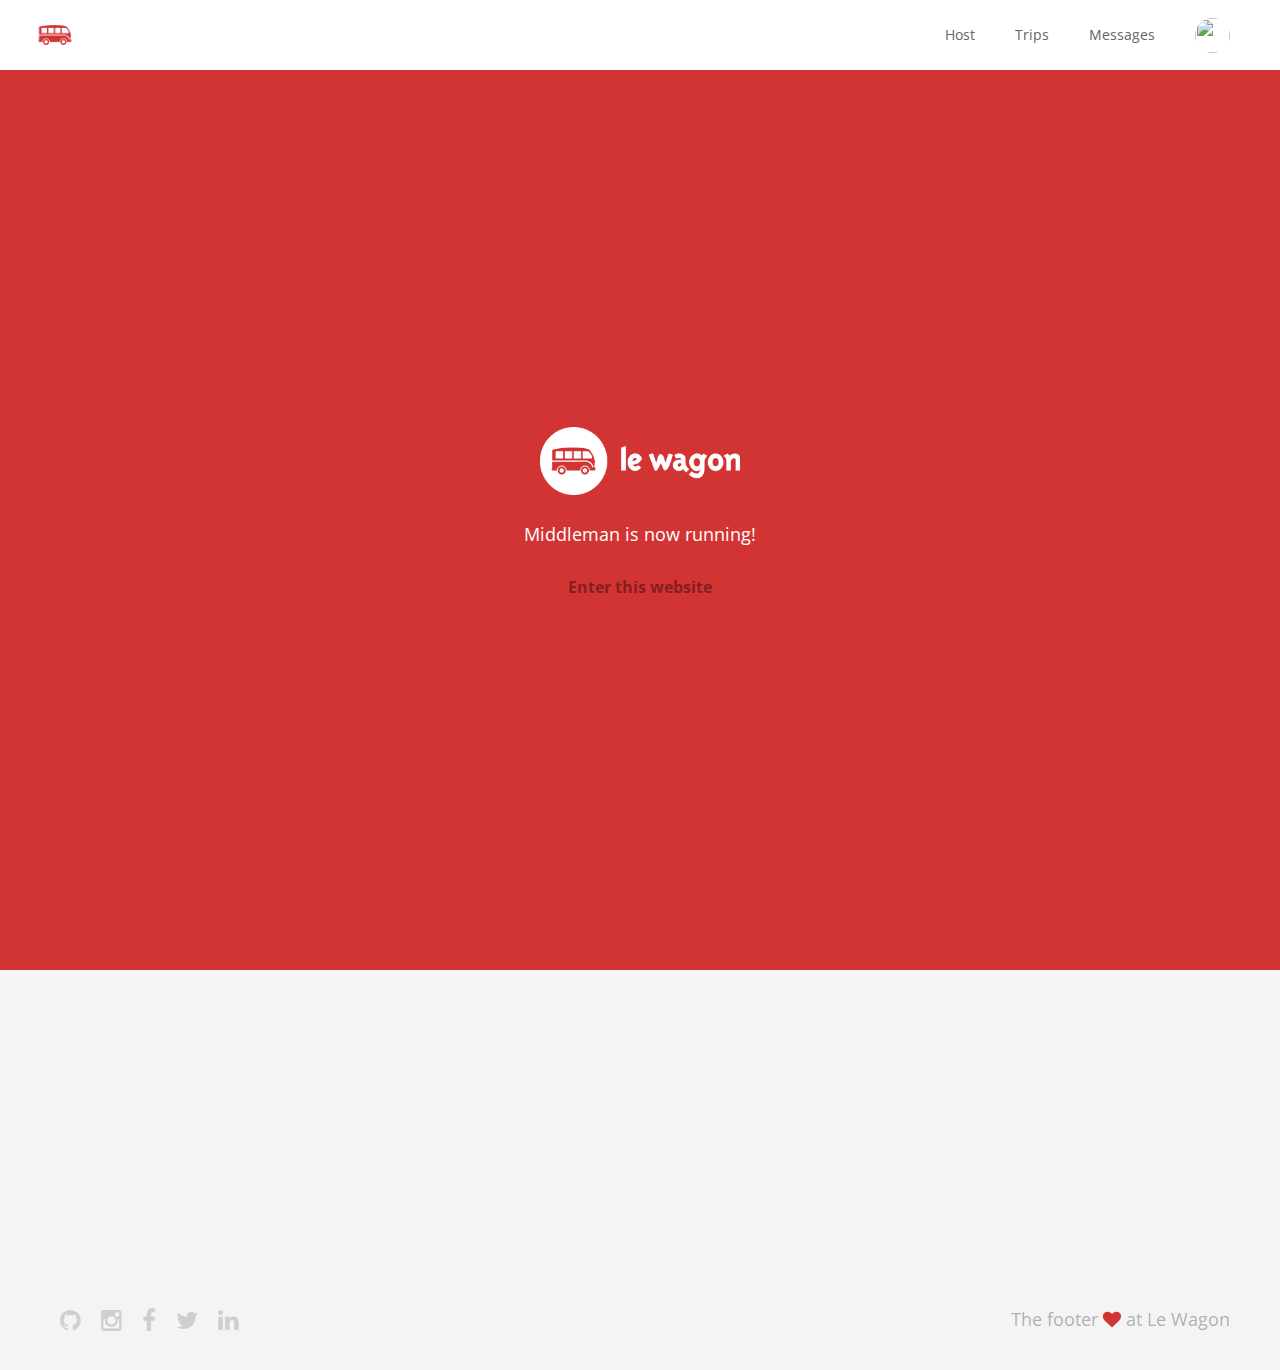
==== commit e502cbff: "Automated commit at 2018-05-14 11:01:11 UTC by middleman-deploy 2.0.0-alpha" ====
--- a/index.html
+++ b/index.html
@@ -7,11 +7,50 @@
           content="width=device-width, initial-scale=1, shrink-to-fit=no">
     <!-- Use the title from a page's frontmatter if it has one -->
     <title>Le Wagon - Middleman</title>
-    <link href="stylesheets/application-3c48b980.css" rel="stylesheet" />
+    <link href="stylesheets/application-559e065d.css" rel="stylesheet" />
     <script src="javascripts/application-93de88c9.js"></script>
     <link href="images/favicon-f15af148.png" rel="icon" type="image/png" />
   </head>
   <body>
+    <div class="navbar-wagon">
+  <!-- Logo -->
+  <a href="/" class="navbar-wagon-brand">
+    <img src="images/logo-acc9c0ec.png" alt="logo">
+  </a>
+
+  <!-- Right Navigation -->
+  <div class="navbar-wagon-right hidden-xs hidden-sm">
+
+    <a href="" class="navbar-wagon-item navbar-wagon-link">Host</a>
+    <a href="" class="navbar-wagon-item navbar-wagon-link">Trips</a>
+    <a href="" class="navbar-wagon-item navbar-wagon-link">Messages</a>
+
+    <!-- Profile picture with dropdown list -->
+    <div class="navbar-wagon-item">
+      <div class="dropdown">
+        <img src="https://kitt.lewagon.com/placeholder/users/ssaunier" class="avatar dropdown-toggle" id="navbar-wagon-menu" data-toggle="dropdown">
+        <ul class="dropdown-menu dropdown-menu-right navbar-wagon-dropdown-menu">
+          <li><a href="#">Profile</a></li>
+          <li><a href="#">Dashboard</a></li>
+          <li><a href="#">Log Out</a></li>
+        </ul>
+      </div>
+    </div>
+  </div>
+
+  <!-- Dropdown appearing on mobile only -->
+  <div class="navbar-wagon-item hidden-md hidden-lg">
+    <div class="dropdown">
+      <i class="fa fa-bars dropdown-toggle" data-toggle="dropdown"></i>
+      <ul class="dropdown-menu dropdown-menu-right navbar-wagon-dropdown-menu">
+        <li><a href="#">Host</a></li>
+        <li><a href="#">Trips</a></li>
+        <li><a href="#">Messagese</a></li>
+      </ul>
+    </div>
+  </div>
+</div>
+
     <div id="home">
   <div class="home-content">
     <img src="images/logo-acc9c0ec.png" width="200" alt="Logo" />
@@ -19,8 +58,21 @@
       Middleman is now running!
     </p>
     <p class="about">
-      <a href="about.html">More about this template</a>
+      <a href="home.html">Enter this website</a>
     </p>
+  </div>
+</div>
+
+    <div class="footer">
+  <div class="footer-links">
+    <a href="#"><i class="fa fa-github"></i></a>
+    <a href="#"><i class="fa fa-instagram"></i></a>
+    <a href="#"><i class="fa fa-facebook"></i></a>
+    <a href="#"><i class="fa fa-twitter"></i></a>
+    <a href="#"><i class="fa fa-linkedin"></i></a>
+  </div>
+  <div class="footer-copyright">
+    The footer <i class="fa fa-heart"></i> at Le Wagon
   </div>
 </div>
 
--- a/stylesheets/application-559e065d.css
+++ b/stylesheets/application-559e065d.css
@@ -0,0 +1,8 @@
+@import url("https://fonts.googleapis.com/css?family=Open+Sans:400,300,700|Raleway:400,100,300,700,500");/*!
+ * Bootstrap v3.3.7 (http://getbootstrap.com)
+ * Copyright 2011-2016 Twitter, Inc.
+ * Licensed under MIT (https://github.com/twbs/bootstrap/blob/master/LICENSE)
+ *//*! normalize.css v3.0.3 | MIT License | github.com/necolas/normalize.css */html{font-family:sans-serif;-ms-text-size-adjust:100%;-webkit-text-size-adjust:100%}body{margin:0}article,aside,details,figcaption,figure,footer,header,hgroup,main,menu,nav,section,summary{display:block}audio,canvas,progress,video{display:inline-block;vertical-align:baseline}audio:not([controls]){display:none;height:0}[hidden],template{display:none}a{background-color:transparent}a:active,a:hover{outline:0}abbr[title]{border-bottom:1px dotted}b,strong{font-weight:bold}dfn{font-style:italic}h1{font-size:2em;margin:0.67em 0}mark{background:#ff0;color:#000}small{font-size:80%}sub,sup{font-size:75%;line-height:0;position:relative;vertical-align:baseline}sup{top:-0.5em}sub{bottom:-0.25em}img{border:0}svg:not(:root){overflow:hidden}figure{margin:1em 40px}hr{-webkit-box-sizing:content-box;box-sizing:content-box;height:0}pre{overflow:auto}code,kbd,pre,samp{font-family:monospace, monospace;font-size:1em}button,input,optgroup,select,textarea{color:inherit;font:inherit;margin:0}button{overflow:visible}button,select{text-transform:none}button,html input[type="button"],input[type="reset"],input[type="submit"]{-webkit-appearance:button;cursor:pointer}button[disabled],html input[disabled]{cursor:default}button::-moz-focus-inner,input::-moz-focus-inner{border:0;padding:0}input{line-height:normal}input[type="checkbox"],input[type="radio"]{-webkit-box-sizing:border-box;box-sizing:border-box;padding:0}input[type="number"]::-webkit-inner-spin-button,input[type="number"]::-webkit-outer-spin-button{height:auto}input[type="search"]{-webkit-appearance:textfield;-webkit-box-sizing:content-box;box-sizing:content-box}input[type="search"]::-webkit-search-cancel-button,input[type="search"]::-webkit-search-decoration{-webkit-appearance:none}fieldset{border:1px solid #c0c0c0;margin:0 2px;padding:0.35em 0.625em 0.75em}legend{border:0;padding:0}textarea{overflow:auto}optgroup{font-weight:bold}table{border-collapse:collapse;border-spacing:0}td,th{padding:0}/*! Source: https://github.com/h5bp/html5-boilerplate/blob/master/src/css/main.css */@media print{*,*:before,*:after{background:transparent !important;color:#000 !important;-webkit-box-shadow:none !important;box-shadow:none !important;text-shadow:none !important}a,a:visited{text-decoration:underline}a[href]:after{content:" (" attr(href) ")"}abbr[title]:after{content:" (" attr(title) ")"}a[href^="#"]:after,a[href^="javascript:"]:after{content:""}pre,blockquote{border:1px solid #999;page-break-inside:avoid}thead{display:table-header-group}tr,img{page-break-inside:avoid}img{max-width:100% !important}p,h2,h3{orphans:3;widows:3}h2,h3{page-break-after:avoid}.navbar{display:none}.btn>.caret,.dropup>.btn>.caret{border-top-color:#000 !important}.label{border:1px solid #000}.table{border-collapse:collapse !important}.table td,.table th{background-color:#fff !important}.table-bordered th,.table-bordered td{border:1px solid #ddd !important}}@font-face{font-family:'Glyphicons Halflings';src:url("../assets/bootstrap/glyphicons-halflings-regular-86b6f62b.eot");src:url("../assets/bootstrap/glyphicons-halflings-regular-86b6f62b.eot?#iefix") format("embedded-opentype"),url("../assets/bootstrap/glyphicons-halflings-regular-ca35b697.woff2") format("woff2"),url("../assets/bootstrap/glyphicons-halflings-regular-278e49a8.woff") format("woff"),url("../assets/bootstrap/glyphicons-halflings-regular-44bc1850.ttf") format("truetype"),url("../assets/bootstrap/glyphicons-halflings-regular-de51a849.svg#glyphicons_halflingsregular") format("svg")}.glyphicon{position:relative;top:1px;display:inline-block;font-family:'Glyphicons Halflings';font-style:normal;font-weight:normal;line-height:1;-webkit-font-smoothing:antialiased;-moz-osx-font-smoothing:grayscale}.glyphicon-asterisk:before{content:"\002a"}.glyphicon-plus:before{content:"\002b"}.glyphicon-euro:before,.glyphicon-eur:before{content:"\20ac"}.glyphicon-minus:before{content:"\2212"}.glyphicon-cloud:before{content:"\2601"}.glyphicon-envelope:before{content:"\2709"}.glyphicon-pencil:before{content:"\270f"}.glyphicon-glass:before{content:"\e001"}.glyphicon-music:before{content:"\e002"}.glyphicon-search:before{content:"\e003"}.glyphicon-heart:before{content:"\e005"}.glyphicon-star:before{content:"\e006"}.glyphicon-star-empty:before{content:"\e007"}.glyphicon-user:before{content:"\e008"}.glyphicon-film:before{content:"\e009"}.glyphicon-th-large:before{content:"\e010"}.glyphicon-th:before{content:"\e011"}.glyphicon-th-list:before{content:"\e012"}.glyphicon-ok:before{content:"\e013"}.glyphicon-remove:before{content:"\e014"}.glyphicon-zoom-in:before{content:"\e015"}.glyphicon-zoom-out:before{content:"\e016"}.glyphicon-off:before{content:"\e017"}.glyphicon-signal:before{content:"\e018"}.glyphicon-cog:before{content:"\e019"}.glyphicon-trash:before{content:"\e020"}.glyphicon-home:before{content:"\e021"}.glyphicon-file:before{content:"\e022"}.glyphicon-time:before{content:"\e023"}.glyphicon-road:before{content:"\e024"}.glyphicon-download-alt:before{content:"\e025"}.glyphicon-download:before{content:"\e026"}.glyphicon-upload:before{content:"\e027"}.glyphicon-inbox:before{content:"\e028"}.glyphicon-play-circle:before{content:"\e029"}.glyphicon-repeat:before{content:"\e030"}.glyphicon-refresh:before{content:"\e031"}.glyphicon-list-alt:before{content:"\e032"}.glyphicon-lock:before{content:"\e033"}.glyphicon-flag:before{content:"\e034"}.glyphicon-headphones:before{content:"\e035"}.glyphicon-volume-off:before{content:"\e036"}.glyphicon-volume-down:before{content:"\e037"}.glyphicon-volume-up:before{content:"\e038"}.glyphicon-qrcode:before{content:"\e039"}.glyphicon-barcode:before{content:"\e040"}.glyphicon-tag:before{content:"\e041"}.glyphicon-tags:before{content:"\e042"}.glyphicon-book:before{content:"\e043"}.glyphicon-bookmark:before{content:"\e044"}.glyphicon-print:before{content:"\e045"}.glyphicon-camera:before{content:"\e046"}.glyphicon-font:before{content:"\e047"}.glyphicon-bold:before{content:"\e048"}.glyphicon-italic:before{content:"\e049"}.glyphicon-text-height:before{content:"\e050"}.glyphicon-text-width:before{content:"\e051"}.glyphicon-align-left:before{content:"\e052"}.glyphicon-align-center:before{content:"\e053"}.glyphicon-align-right:before{content:"\e054"}.glyphicon-align-justify:before{content:"\e055"}.glyphicon-list:before{content:"\e056"}.glyphicon-indent-left:before{content:"\e057"}.glyphicon-indent-right:before{content:"\e058"}.glyphicon-facetime-video:before{content:"\e059"}.glyphicon-picture:before{content:"\e060"}.glyphicon-map-marker:before{content:"\e062"}.glyphicon-adjust:before{content:"\e063"}.glyphicon-tint:before{content:"\e064"}.glyphicon-edit:before{content:"\e065"}.glyphicon-share:before{content:"\e066"}.glyphicon-check:before{content:"\e067"}.glyphicon-move:before{content:"\e068"}.glyphicon-step-backward:before{content:"\e069"}.glyphicon-fast-backward:before{content:"\e070"}.glyphicon-backward:before{content:"\e071"}.glyphicon-play:before{content:"\e072"}.glyphicon-pause:before{content:"\e073"}.glyphicon-stop:before{content:"\e074"}.glyphicon-forward:before{content:"\e075"}.glyphicon-fast-forward:before{content:"\e076"}.glyphicon-step-forward:before{content:"\e077"}.glyphicon-eject:before{content:"\e078"}.glyphicon-chevron-left:before{content:"\e079"}.glyphicon-chevron-right:before{content:"\e080"}.glyphicon-plus-sign:before{content:"\e081"}.glyphicon-minus-sign:before{content:"\e082"}.glyphicon-remove-sign:before{content:"\e083"}.glyphicon-ok-sign:before{content:"\e084"}.glyphicon-question-sign:before{content:"\e085"}.glyphicon-info-sign:before{content:"\e086"}.glyphicon-screenshot:before{content:"\e087"}.glyphicon-remove-circle:before{content:"\e088"}.glyphicon-ok-circle:before{content:"\e089"}.glyphicon-ban-circle:before{content:"\e090"}.glyphicon-arrow-left:before{content:"\e091"}.glyphicon-arrow-right:before{content:"\e092"}.glyphicon-arrow-up:before{content:"\e093"}.glyphicon-arrow-down:before{content:"\e094"}.glyphicon-share-alt:before{content:"\e095"}.glyphicon-resize-full:before{content:"\e096"}.glyphicon-resize-small:before{content:"\e097"}.glyphicon-exclamation-sign:before{content:"\e101"}.glyphicon-gift:before{content:"\e102"}.glyphicon-leaf:before{content:"\e103"}.glyphicon-fire:before{content:"\e104"}.glyphicon-eye-open:before{content:"\e105"}.glyphicon-eye-close:before{content:"\e106"}.glyphicon-warning-sign:before{content:"\e107"}.glyphicon-plane:before{content:"\e108"}.glyphicon-calendar:before{content:"\e109"}.glyphicon-random:before{content:"\e110"}.glyphicon-comment:before{content:"\e111"}.glyphicon-magnet:before{content:"\e112"}.glyphicon-chevron-up:before{content:"\e113"}.glyphicon-chevron-down:before{content:"\e114"}.glyphicon-retweet:before{content:"\e115"}.glyphicon-shopping-cart:before{content:"\e116"}.glyphicon-folder-close:before{content:"\e117"}.glyphicon-folder-open:before{content:"\e118"}.glyphicon-resize-vertical:before{content:"\e119"}.glyphicon-resize-horizontal:before{content:"\e120"}.glyphicon-hdd:before{content:"\e121"}.glyphicon-bullhorn:before{content:"\e122"}.glyphicon-bell:before{content:"\e123"}.glyphicon-certificate:before{content:"\e124"}.glyphicon-thumbs-up:before{content:"\e125"}.glyphicon-thumbs-down:before{content:"\e126"}.glyphicon-hand-right:before{content:"\e127"}.glyphicon-hand-left:before{content:"\e128"}.glyphicon-hand-up:before{content:"\e129"}.glyphicon-hand-down:before{content:"\e130"}.glyphicon-circle-arrow-right:before{content:"\e131"}.glyphicon-circle-arrow-left:before{content:"\e132"}.glyphicon-circle-arrow-up:before{content:"\e133"}.glyphicon-circle-arrow-down:before{content:"\e134"}.glyphicon-globe:before{content:"\e135"}.glyphicon-wrench:before{content:"\e136"}.glyphicon-tasks:before{content:"\e137"}.glyphicon-filter:before{content:"\e138"}.glyphicon-briefcase:before{content:"\e139"}.glyphicon-fullscreen:before{content:"\e140"}.glyphicon-dashboard:before{content:"\e141"}.glyphicon-paperclip:before{content:"\e142"}.glyphicon-heart-empty:before{content:"\e143"}.glyphicon-link:before{content:"\e144"}.glyphicon-phone:before{content:"\e145"}.glyphicon-pushpin:before{content:"\e146"}.glyphicon-usd:before{content:"\e148"}.glyphicon-gbp:before{content:"\e149"}.glyphicon-sort:before{content:"\e150"}.glyphicon-sort-by-alphabet:before{content:"\e151"}.glyphicon-sort-by-alphabet-alt:before{content:"\e152"}.glyphicon-sort-by-order:before{content:"\e153"}.glyphicon-sort-by-order-alt:before{content:"\e154"}.glyphicon-sort-by-attributes:before{content:"\e155"}.glyphicon-sort-by-attributes-alt:before{content:"\e156"}.glyphicon-unchecked:before{content:"\e157"}.glyphicon-expand:before{content:"\e158"}.glyphicon-collapse-down:before{content:"\e159"}.glyphicon-collapse-up:before{content:"\e160"}.glyphicon-log-in:before{content:"\e161"}.glyphicon-flash:before{content:"\e162"}.glyphicon-log-out:before{content:"\e163"}.glyphicon-new-window:before{content:"\e164"}.glyphicon-record:before{content:"\e165"}.glyphicon-save:before{content:"\e166"}.glyphicon-open:before{content:"\e167"}.glyphicon-saved:before{content:"\e168"}.glyphicon-import:before{content:"\e169"}.glyphicon-export:before{content:"\e170"}.glyphicon-send:before{content:"\e171"}.glyphicon-floppy-disk:before{content:"\e172"}.glyphicon-floppy-saved:before{content:"\e173"}.glyphicon-floppy-remove:before{content:"\e174"}.glyphicon-floppy-save:before{content:"\e175"}.glyphicon-floppy-open:before{content:"\e176"}.glyphicon-credit-card:before{content:"\e177"}.glyphicon-transfer:before{content:"\e178"}.glyphicon-cutlery:before{content:"\e179"}.glyphicon-header:before{content:"\e180"}.glyphicon-compressed:before{content:"\e181"}.glyphicon-earphone:before{content:"\e182"}.glyphicon-phone-alt:before{content:"\e183"}.glyphicon-tower:before{content:"\e184"}.glyphicon-stats:before{content:"\e185"}.glyphicon-sd-video:before{content:"\e186"}.glyphicon-hd-video:before{content:"\e187"}.glyphicon-subtitles:before{content:"\e188"}.glyphicon-sound-stereo:before{content:"\e189"}.glyphicon-sound-dolby:before{content:"\e190"}.glyphicon-sound-5-1:before{content:"\e191"}.glyphicon-sound-6-1:before{content:"\e192"}.glyphicon-sound-7-1:before{content:"\e193"}.glyphicon-copyright-mark:before{content:"\e194"}.glyphicon-registration-mark:before{content:"\e195"}.glyphicon-cloud-download:before{content:"\e197"}.glyphicon-cloud-upload:before{content:"\e198"}.glyphicon-tree-conifer:before{content:"\e199"}.glyphicon-tree-deciduous:before{content:"\e200"}.glyphicon-cd:before{content:"\e201"}.glyphicon-save-file:before{content:"\e202"}.glyphicon-open-file:before{content:"\e203"}.glyphicon-level-up:before{content:"\e204"}.glyphicon-copy:before{content:"\e205"}.glyphicon-paste:before{content:"\e206"}.glyphicon-alert:before{content:"\e209"}.glyphicon-equalizer:before{content:"\e210"}.glyphicon-king:before{content:"\e211"}.glyphicon-queen:before{content:"\e212"}.glyphicon-pawn:before{content:"\e213"}.glyphicon-bishop:before{content:"\e214"}.glyphicon-knight:before{content:"\e215"}.glyphicon-baby-formula:before{content:"\e216"}.glyphicon-tent:before{content:"\26fa"}.glyphicon-blackboard:before{content:"\e218"}.glyphicon-bed:before{content:"\e219"}.glyphicon-apple:before{content:"\f8ff"}.glyphicon-erase:before{content:"\e221"}.glyphicon-hourglass:before{content:"\231b"}.glyphicon-lamp:before{content:"\e223"}.glyphicon-duplicate:before{content:"\e224"}.glyphicon-piggy-bank:before{content:"\e225"}.glyphicon-scissors:before{content:"\e226"}.glyphicon-bitcoin:before{content:"\e227"}.glyphicon-btc:before{content:"\e227"}.glyphicon-xbt:before{content:"\e227"}.glyphicon-yen:before{content:"\00a5"}.glyphicon-jpy:before{content:"\00a5"}.glyphicon-ruble:before{content:"\20bd"}.glyphicon-rub:before{content:"\20bd"}.glyphicon-scale:before{content:"\e230"}.glyphicon-ice-lolly:before{content:"\e231"}.glyphicon-ice-lolly-tasted:before{content:"\e232"}.glyphicon-education:before{content:"\e233"}.glyphicon-option-horizontal:before{content:"\e234"}.glyphicon-option-vertical:before{content:"\e235"}.glyphicon-menu-hamburger:before{content:"\e236"}.glyphicon-modal-window:before{content:"\e237"}.glyphicon-oil:before{content:"\e238"}.glyphicon-grain:before{content:"\e239"}.glyphicon-sunglasses:before{content:"\e240"}.glyphicon-text-size:before{content:"\e241"}.glyphicon-text-color:before{content:"\e242"}.glyphicon-text-background:before{content:"\e243"}.glyphicon-object-align-top:before{content:"\e244"}.glyphicon-object-align-bottom:before{content:"\e245"}.glyphicon-object-align-horizontal:before{content:"\e246"}.glyphicon-object-align-left:before{content:"\e247"}.glyphicon-object-align-vertical:before{content:"\e248"}.glyphicon-object-align-right:before{content:"\e249"}.glyphicon-triangle-right:before{content:"\e250"}.glyphicon-triangle-left:before{content:"\e251"}.glyphicon-triangle-bottom:before{content:"\e252"}.glyphicon-triangle-top:before{content:"\e253"}.glyphicon-console:before{content:"\e254"}.glyphicon-superscript:before{content:"\e255"}.glyphicon-subscript:before{content:"\e256"}.glyphicon-menu-left:before{content:"\e257"}.glyphicon-menu-right:before{content:"\e258"}.glyphicon-menu-down:before{content:"\e259"}.glyphicon-menu-up:before{content:"\e260"}*{-webkit-box-sizing:border-box;box-sizing:border-box}*:before,*:after{-webkit-box-sizing:border-box;box-sizing:border-box}html{font-size:10px;-webkit-tap-highlight-color:transparent}body{font-family:"Open Sans", "Helvetica", "sans-serif";font-size:18px;line-height:1.42857143;color:#333333;background-color:#F4F4F4}input,button,select,textarea{font-family:inherit;font-size:inherit;line-height:inherit}a{color:#469AE0;text-decoration:none}a:hover,a:focus{color:#1f74ba;text-decoration:underline}a:focus{outline:5px auto -webkit-focus-ring-color;outline-offset:-2px}figure{margin:0}img{vertical-align:middle}.img-responsive{display:block;max-width:100%;height:auto}.img-rounded{border-radius:2px}.img-thumbnail{padding:4px;line-height:1.42857143;background-color:#F4F4F4;border:1px solid #ddd;border-radius:2px;-webkit-transition:all 0.2s ease-in-out;transition:all 0.2s ease-in-out;display:inline-block;max-width:100%;height:auto}.img-circle{border-radius:50%}hr{margin-top:25px;margin-bottom:25px;border:0;border-top:1px solid #eeeeee}.sr-only{position:absolute;width:1px;height:1px;margin:-1px;padding:0;overflow:hidden;clip:rect(0, 0, 0, 0);border:0}.sr-only-focusable:active,.sr-only-focusable:focus{position:static;width:auto;height:auto;margin:0;overflow:visible;clip:auto}[role="button"]{cursor:pointer}h1,h2,h3,h4,h5,h6,.h1,.h2,.h3,.h4,.h5,.h6{font-family:"Raleway", "Helvetica", "sans-serif";font-weight:500;line-height:1.1;color:inherit}h1 small,h1 .small,h2 small,h2 .small,h3 small,h3 .small,h4 small,h4 .small,h5 small,h5 .small,h6 small,h6 .small,.h1 small,.h1 .small,.h2 small,.h2 .small,.h3 small,.h3 .small,.h4 small,.h4 .small,.h5 small,.h5 .small,.h6 small,.h6 .small{font-weight:normal;line-height:1;color:#777777}h1,.h1,h2,.h2,h3,.h3{margin-top:25px;margin-bottom:12.5px}h1 small,h1 .small,.h1 small,.h1 .small,h2 small,h2 .small,.h2 small,.h2 .small,h3 small,h3 .small,.h3 small,.h3 .small{font-size:65%}h4,.h4,h5,.h5,h6,.h6{margin-top:12.5px;margin-bottom:12.5px}h4 small,h4 .small,.h4 small,.h4 .small,h5 small,h5 .small,.h5 small,.h5 .small,h6 small,h6 .small,.h6 small,.h6 .small{font-size:75%}h1,.h1{font-size:46px}h2,.h2{font-size:38px}h3,.h3{font-size:31px}h4,.h4{font-size:23px}h5,.h5{font-size:18px}h6,.h6{font-size:16px}p{margin:0 0 12.5px}.lead{margin-bottom:25px;font-size:20px;font-weight:300;line-height:1.4}@media (min-width: 768px){.lead{font-size:27px}}small,.small{font-size:88%}mark,.mark{background-color:#fcf8e3;padding:.2em}.text-left{text-align:left}.text-right{text-align:right}.text-center{text-align:center}.text-justify{text-align:justify}.text-nowrap{white-space:nowrap}.text-lowercase{text-transform:lowercase}.text-uppercase,.initialism{text-transform:uppercase}.text-capitalize{text-transform:capitalize}.text-muted{color:#777777}.text-primary{color:#469AE0}a.text-primary:hover,a.text-primary:focus{color:#2381d0}.text-success{color:#3c763d}a.text-success:hover,a.text-success:focus{color:#2b542c}.text-info{color:#31708f}a.text-info:hover,a.text-info:focus{color:#245269}.text-warning{color:#8a6d3b}a.text-warning:hover,a.text-warning:focus{color:#66512c}.text-danger{color:#a94442}a.text-danger:hover,a.text-danger:focus{color:#843534}.bg-primary{color:#fff}.bg-primary{background-color:#469AE0}a.bg-primary:hover,a.bg-primary:focus{background-color:#2381d0}.bg-success{background-color:#dff0d8}a.bg-success:hover,a.bg-success:focus{background-color:#c1e2b3}.bg-info{background-color:#d9edf7}a.bg-info:hover,a.bg-info:focus{background-color:#afd9ee}.bg-warning{background-color:#fcf8e3}a.bg-warning:hover,a.bg-warning:focus{background-color:#f7ecb5}.bg-danger{background-color:#f2dede}a.bg-danger:hover,a.bg-danger:focus{background-color:#e4b9b9}.page-header{padding-bottom:11.5px;margin:50px 0 25px;border-bottom:1px solid #eeeeee}ul,ol{margin-top:0;margin-bottom:12.5px}ul ul,ul ol,ol ul,ol ol{margin-bottom:0}.list-unstyled{padding-left:0;list-style:none}.list-inline{padding-left:0;list-style:none;margin-left:-5px}.list-inline>li{display:inline-block;padding-left:5px;padding-right:5px}dl{margin-top:0;margin-bottom:25px}dt,dd{line-height:1.42857143}dt{font-weight:bold}dd{margin-left:0}.dl-horizontal dd:before,.dl-horizontal dd:after{content:" ";display:table}.dl-horizontal dd:after{clear:both}@media (min-width: 768px){.dl-horizontal dt{float:left;width:160px;clear:left;text-align:right;overflow:hidden;text-overflow:ellipsis;white-space:nowrap}.dl-horizontal dd{margin-left:180px}}abbr[title],abbr[data-original-title]{cursor:help;border-bottom:1px dotted #777777}.initialism{font-size:90%}blockquote{padding:12.5px 25px;margin:0 0 25px;font-size:22.5px;border-left:5px solid #eeeeee}blockquote p:last-child,blockquote ul:last-child,blockquote ol:last-child{margin-bottom:0}blockquote footer,blockquote small,blockquote .small{display:block;font-size:80%;line-height:1.42857143;color:#777777}blockquote footer:before,blockquote small:before,blockquote .small:before{content:'\2014 \00A0'}.blockquote-reverse,blockquote.pull-right{padding-right:15px;padding-left:0;border-right:5px solid #eeeeee;border-left:0;text-align:right}.blockquote-reverse footer:before,.blockquote-reverse small:before,.blockquote-reverse .small:before,blockquote.pull-right footer:before,blockquote.pull-right small:before,blockquote.pull-right .small:before{content:''}.blockquote-reverse footer:after,.blockquote-reverse small:after,.blockquote-reverse .small:after,blockquote.pull-right footer:after,blockquote.pull-right small:after,blockquote.pull-right .small:after{content:'\00A0 \2014'}address{margin-bottom:25px;font-style:normal;line-height:1.42857143}code,kbd,pre,samp{font-family:Menlo, Monaco, Consolas, "Courier New", monospace}code{padding:2px 4px;font-size:90%;color:#c7254e;background-color:#f9f2f4;border-radius:2px}kbd{padding:2px 4px;font-size:90%;color:#fff;background-color:#333;border-radius:2px;-webkit-box-shadow:inset 0 -1px 0 rgba(0,0,0,0.25);box-shadow:inset 0 -1px 0 rgba(0,0,0,0.25)}kbd kbd{padding:0;font-size:100%;font-weight:bold;-webkit-box-shadow:none;box-shadow:none}pre{display:block;padding:12px;margin:0 0 12.5px;font-size:17px;line-height:1.42857143;word-break:break-all;word-wrap:break-word;color:#333333;background-color:#f5f5f5;border:1px solid #ccc;border-radius:2px}pre code{padding:0;font-size:inherit;color:inherit;white-space:pre-wrap;background-color:transparent;border-radius:0}.pre-scrollable{max-height:340px;overflow-y:scroll}.container{margin-right:auto;margin-left:auto;padding-left:15px;padding-right:15px}.container:before,.container:after{content:" ";display:table}.container:after{clear:both}@media (min-width: 768px){.container{width:750px}}@media (min-width: 992px){.container{width:970px}}@media (min-width: 1200px){.container{width:1170px}}.container-fluid{margin-right:auto;margin-left:auto;padding-left:15px;padding-right:15px}.container-fluid:before,.container-fluid:after{content:" ";display:table}.container-fluid:after{clear:both}.row{margin-left:-15px;margin-right:-15px}.row:before,.row:after{content:" ";display:table}.row:after{clear:both}.col-xs-1,.col-sm-1,.col-md-1,.col-lg-1,.col-xs-2,.col-sm-2,.col-md-2,.col-lg-2,.col-xs-3,.col-sm-3,.col-md-3,.col-lg-3,.col-xs-4,.col-sm-4,.col-md-4,.col-lg-4,.col-xs-5,.col-sm-5,.col-md-5,.col-lg-5,.col-xs-6,.col-sm-6,.col-md-6,.col-lg-6,.col-xs-7,.col-sm-7,.col-md-7,.col-lg-7,.col-xs-8,.col-sm-8,.col-md-8,.col-lg-8,.col-xs-9,.col-sm-9,.col-md-9,.col-lg-9,.col-xs-10,.col-sm-10,.col-md-10,.col-lg-10,.col-xs-11,.col-sm-11,.col-md-11,.col-lg-11,.col-xs-12,.col-sm-12,.col-md-12,.col-lg-12{position:relative;min-height:1px;padding-left:15px;padding-right:15px}.col-xs-1,.col-xs-2,.col-xs-3,.col-xs-4,.col-xs-5,.col-xs-6,.col-xs-7,.col-xs-8,.col-xs-9,.col-xs-10,.col-xs-11,.col-xs-12{float:left}.col-xs-1{width:8.33333333%}.col-xs-2{width:16.66666667%}.col-xs-3{width:25%}.col-xs-4{width:33.33333333%}.col-xs-5{width:41.66666667%}.col-xs-6{width:50%}.col-xs-7{width:58.33333333%}.col-xs-8{width:66.66666667%}.col-xs-9{width:75%}.col-xs-10{width:83.33333333%}.col-xs-11{width:91.66666667%}.col-xs-12{width:100%}.col-xs-pull-0{right:auto}.col-xs-pull-1{right:8.33333333%}.col-xs-pull-2{right:16.66666667%}.col-xs-pull-3{right:25%}.col-xs-pull-4{right:33.33333333%}.col-xs-pull-5{right:41.66666667%}.col-xs-pull-6{right:50%}.col-xs-pull-7{right:58.33333333%}.col-xs-pull-8{right:66.66666667%}.col-xs-pull-9{right:75%}.col-xs-pull-10{right:83.33333333%}.col-xs-pull-11{right:91.66666667%}.col-xs-pull-12{right:100%}.col-xs-push-0{left:auto}.col-xs-push-1{left:8.33333333%}.col-xs-push-2{left:16.66666667%}.col-xs-push-3{left:25%}.col-xs-push-4{left:33.33333333%}.col-xs-push-5{left:41.66666667%}.col-xs-push-6{left:50%}.col-xs-push-7{left:58.33333333%}.col-xs-push-8{left:66.66666667%}.col-xs-push-9{left:75%}.col-xs-push-10{left:83.33333333%}.col-xs-push-11{left:91.66666667%}.col-xs-push-12{left:100%}.col-xs-offset-0{margin-left:0%}.col-xs-offset-1{margin-left:8.33333333%}.col-xs-offset-2{margin-left:16.66666667%}.col-xs-offset-3{margin-left:25%}.col-xs-offset-4{margin-left:33.33333333%}.col-xs-offset-5{margin-left:41.66666667%}.col-xs-offset-6{margin-left:50%}.col-xs-offset-7{margin-left:58.33333333%}.col-xs-offset-8{margin-left:66.66666667%}.col-xs-offset-9{margin-left:75%}.col-xs-offset-10{margin-left:83.33333333%}.col-xs-offset-11{margin-left:91.66666667%}.col-xs-offset-12{margin-left:100%}@media (min-width: 768px){.col-sm-1,.col-sm-2,.col-sm-3,.col-sm-4,.col-sm-5,.col-sm-6,.col-sm-7,.col-sm-8,.col-sm-9,.col-sm-10,.col-sm-11,.col-sm-12{float:left}.col-sm-1{width:8.33333333%}.col-sm-2{width:16.66666667%}.col-sm-3{width:25%}.col-sm-4{width:33.33333333%}.col-sm-5{width:41.66666667%}.col-sm-6{width:50%}.col-sm-7{width:58.33333333%}.col-sm-8{width:66.66666667%}.col-sm-9{width:75%}.col-sm-10{width:83.33333333%}.col-sm-11{width:91.66666667%}.col-sm-12{width:100%}.col-sm-pull-0{right:auto}.col-sm-pull-1{right:8.33333333%}.col-sm-pull-2{right:16.66666667%}.col-sm-pull-3{right:25%}.col-sm-pull-4{right:33.33333333%}.col-sm-pull-5{right:41.66666667%}.col-sm-pull-6{right:50%}.col-sm-pull-7{right:58.33333333%}.col-sm-pull-8{right:66.66666667%}.col-sm-pull-9{right:75%}.col-sm-pull-10{right:83.33333333%}.col-sm-pull-11{right:91.66666667%}.col-sm-pull-12{right:100%}.col-sm-push-0{left:auto}.col-sm-push-1{left:8.33333333%}.col-sm-push-2{left:16.66666667%}.col-sm-push-3{left:25%}.col-sm-push-4{left:33.33333333%}.col-sm-push-5{left:41.66666667%}.col-sm-push-6{left:50%}.col-sm-push-7{left:58.33333333%}.col-sm-push-8{left:66.66666667%}.col-sm-push-9{left:75%}.col-sm-push-10{left:83.33333333%}.col-sm-push-11{left:91.66666667%}.col-sm-push-12{left:100%}.col-sm-offset-0{margin-left:0%}.col-sm-offset-1{margin-left:8.33333333%}.col-sm-offset-2{margin-left:16.66666667%}.col-sm-offset-3{margin-left:25%}.col-sm-offset-4{margin-left:33.33333333%}.col-sm-offset-5{margin-left:41.66666667%}.col-sm-offset-6{margin-left:50%}.col-sm-offset-7{margin-left:58.33333333%}.col-sm-offset-8{margin-left:66.66666667%}.col-sm-offset-9{margin-left:75%}.col-sm-offset-10{margin-left:83.33333333%}.col-sm-offset-11{margin-left:91.66666667%}.col-sm-offset-12{margin-left:100%}}@media (min-width: 992px){.col-md-1,.col-md-2,.col-md-3,.col-md-4,.col-md-5,.col-md-6,.col-md-7,.col-md-8,.col-md-9,.col-md-10,.col-md-11,.col-md-12{float:left}.col-md-1{width:8.33333333%}.col-md-2{width:16.66666667%}.col-md-3{width:25%}.col-md-4{width:33.33333333%}.col-md-5{width:41.66666667%}.col-md-6{width:50%}.col-md-7{width:58.33333333%}.col-md-8{width:66.66666667%}.col-md-9{width:75%}.col-md-10{width:83.33333333%}.col-md-11{width:91.66666667%}.col-md-12{width:100%}.col-md-pull-0{right:auto}.col-md-pull-1{right:8.33333333%}.col-md-pull-2{right:16.66666667%}.col-md-pull-3{right:25%}.col-md-pull-4{right:33.33333333%}.col-md-pull-5{right:41.66666667%}.col-md-pull-6{right:50%}.col-md-pull-7{right:58.33333333%}.col-md-pull-8{right:66.66666667%}.col-md-pull-9{right:75%}.col-md-pull-10{right:83.33333333%}.col-md-pull-11{right:91.66666667%}.col-md-pull-12{right:100%}.col-md-push-0{left:auto}.col-md-push-1{left:8.33333333%}.col-md-push-2{left:16.66666667%}.col-md-push-3{left:25%}.col-md-push-4{left:33.33333333%}.col-md-push-5{left:41.66666667%}.col-md-push-6{left:50%}.col-md-push-7{left:58.33333333%}.col-md-push-8{left:66.66666667%}.col-md-push-9{left:75%}.col-md-push-10{left:83.33333333%}.col-md-push-11{left:91.66666667%}.col-md-push-12{left:100%}.col-md-offset-0{margin-left:0%}.col-md-offset-1{margin-left:8.33333333%}.col-md-offset-2{margin-left:16.66666667%}.col-md-offset-3{margin-left:25%}.col-md-offset-4{margin-left:33.33333333%}.col-md-offset-5{margin-left:41.66666667%}.col-md-offset-6{margin-left:50%}.col-md-offset-7{margin-left:58.33333333%}.col-md-offset-8{margin-left:66.66666667%}.col-md-offset-9{margin-left:75%}.col-md-offset-10{margin-left:83.33333333%}.col-md-offset-11{margin-left:91.66666667%}.col-md-offset-12{margin-left:100%}}@media (min-width: 1200px){.col-lg-1,.col-lg-2,.col-lg-3,.col-lg-4,.col-lg-5,.col-lg-6,.col-lg-7,.col-lg-8,.col-lg-9,.col-lg-10,.col-lg-11,.col-lg-12{float:left}.col-lg-1{width:8.33333333%}.col-lg-2{width:16.66666667%}.col-lg-3{width:25%}.col-lg-4{width:33.33333333%}.col-lg-5{width:41.66666667%}.col-lg-6{width:50%}.col-lg-7{width:58.33333333%}.col-lg-8{width:66.66666667%}.col-lg-9{width:75%}.col-lg-10{width:83.33333333%}.col-lg-11{width:91.66666667%}.col-lg-12{width:100%}.col-lg-pull-0{right:auto}.col-lg-pull-1{right:8.33333333%}.col-lg-pull-2{right:16.66666667%}.col-lg-pull-3{right:25%}.col-lg-pull-4{right:33.33333333%}.col-lg-pull-5{right:41.66666667%}.col-lg-pull-6{right:50%}.col-lg-pull-7{right:58.33333333%}.col-lg-pull-8{right:66.66666667%}.col-lg-pull-9{right:75%}.col-lg-pull-10{right:83.33333333%}.col-lg-pull-11{right:91.66666667%}.col-lg-pull-12{right:100%}.col-lg-push-0{left:auto}.col-lg-push-1{left:8.33333333%}.col-lg-push-2{left:16.66666667%}.col-lg-push-3{left:25%}.col-lg-push-4{left:33.33333333%}.col-lg-push-5{left:41.66666667%}.col-lg-push-6{left:50%}.col-lg-push-7{left:58.33333333%}.col-lg-push-8{left:66.66666667%}.col-lg-push-9{left:75%}.col-lg-push-10{left:83.33333333%}.col-lg-push-11{left:91.66666667%}.col-lg-push-12{left:100%}.col-lg-offset-0{margin-left:0%}.col-lg-offset-1{margin-left:8.33333333%}.col-lg-offset-2{margin-left:16.66666667%}.col-lg-offset-3{margin-left:25%}.col-lg-offset-4{margin-left:33.33333333%}.col-lg-offset-5{margin-left:41.66666667%}.col-lg-offset-6{margin-left:50%}.col-lg-offset-7{margin-left:58.33333333%}.col-lg-offset-8{margin-left:66.66666667%}.col-lg-offset-9{margin-left:75%}.col-lg-offset-10{margin-left:83.33333333%}.col-lg-offset-11{margin-left:91.66666667%}.col-lg-offset-12{margin-left:100%}}table{background-color:transparent}caption{padding-top:8px;padding-bottom:8px;color:#777777;text-align:left}th{text-align:left}.table{width:100%;max-width:100%;margin-bottom:25px}.table>thead>tr>th,.table>thead>tr>td,.table>tbody>tr>th,.table>tbody>tr>td,.table>tfoot>tr>th,.table>tfoot>tr>td{padding:8px;line-height:1.42857143;vertical-align:top;border-top:1px solid #ddd}.table>thead>tr>th{vertical-align:bottom;border-bottom:2px solid #ddd}.table>caption+thead>tr:first-child>th,.table>caption+thead>tr:first-child>td,.table>colgroup+thead>tr:first-child>th,.table>colgroup+thead>tr:first-child>td,.table>thead:first-child>tr:first-child>th,.table>thead:first-child>tr:first-child>td{border-top:0}.table>tbody+tbody{border-top:2px solid #ddd}.table .table{background-color:#F4F4F4}.table-condensed>thead>tr>th,.table-condensed>thead>tr>td,.table-condensed>tbody>tr>th,.table-condensed>tbody>tr>td,.table-condensed>tfoot>tr>th,.table-condensed>tfoot>tr>td{padding:5px}.table-bordered{border:1px solid #ddd}.table-bordered>thead>tr>th,.table-bordered>thead>tr>td,.table-bordered>tbody>tr>th,.table-bordered>tbody>tr>td,.table-bordered>tfoot>tr>th,.table-bordered>tfoot>tr>td{border:1px solid #ddd}.table-bordered>thead>tr>th,.table-bordered>thead>tr>td{border-bottom-width:2px}.table-striped>tbody>tr:nth-of-type(odd){background-color:#f9f9f9}.table-hover>tbody>tr:hover{background-color:#f5f5f5}table col[class*="col-"]{position:static;float:none;display:table-column}table td[class*="col-"],table th[class*="col-"]{position:static;float:none;display:table-cell}.table>thead>tr>td.active,.table>thead>tr>th.active,.table>thead>tr.active>td,.table>thead>tr.active>th,.table>tbody>tr>td.active,.table>tbody>tr>th.active,.table>tbody>tr.active>td,.table>tbody>tr.active>th,.table>tfoot>tr>td.active,.table>tfoot>tr>th.active,.table>tfoot>tr.active>td,.table>tfoot>tr.active>th{background-color:#f5f5f5}.table-hover>tbody>tr>td.active:hover,.table-hover>tbody>tr>th.active:hover,.table-hover>tbody>tr.active:hover>td,.table-hover>tbody>tr:hover>.active,.table-hover>tbody>tr.active:hover>th{background-color:#e8e8e8}.table>thead>tr>td.success,.table>thead>tr>th.success,.table>thead>tr.success>td,.table>thead>tr.success>th,.table>tbody>tr>td.success,.table>tbody>tr>th.success,.table>tbody>tr.success>td,.table>tbody>tr.success>th,.table>tfoot>tr>td.success,.table>tfoot>tr>th.success,.table>tfoot>tr.success>td,.table>tfoot>tr.success>th{background-color:#dff0d8}.table-hover>tbody>tr>td.success:hover,.table-hover>tbody>tr>th.success:hover,.table-hover>tbody>tr.success:hover>td,.table-hover>tbody>tr:hover>.success,.table-hover>tbody>tr.success:hover>th{background-color:#d0e9c6}.table>thead>tr>td.info,.table>thead>tr>th.info,.table>thead>tr.info>td,.table>thead>tr.info>th,.table>tbody>tr>td.info,.table>tbody>tr>th.info,.table>tbody>tr.info>td,.table>tbody>tr.info>th,.table>tfoot>tr>td.info,.table>tfoot>tr>th.info,.table>tfoot>tr.info>td,.table>tfoot>tr.info>th{background-color:#d9edf7}.table-hover>tbody>tr>td.info:hover,.table-hover>tbody>tr>th.info:hover,.table-hover>tbody>tr.info:hover>td,.table-hover>tbody>tr:hover>.info,.table-hover>tbody>tr.info:hover>th{background-color:#c4e3f3}.table>thead>tr>td.warning,.table>thead>tr>th.warning,.table>thead>tr.warning>td,.table>thead>tr.warning>th,.table>tbody>tr>td.warning,.table>tbody>tr>th.warning,.table>tbody>tr.warning>td,.table>tbody>tr.warning>th,.table>tfoot>tr>td.warning,.table>tfoot>tr>th.warning,.table>tfoot>tr.warning>td,.table>tfoot>tr.warning>th{background-color:#fcf8e3}.table-hover>tbody>tr>td.warning:hover,.table-hover>tbody>tr>th.warning:hover,.table-hover>tbody>tr.warning:hover>td,.table-hover>tbody>tr:hover>.warning,.table-hover>tbody>tr.warning:hover>th{background-color:#faf2cc}.table>thead>tr>td.danger,.table>thead>tr>th.danger,.table>thead>tr.danger>td,.table>thead>tr.danger>th,.table>tbody>tr>td.danger,.table>tbody>tr>th.danger,.table>tbody>tr.danger>td,.table>tbody>tr.danger>th,.table>tfoot>tr>td.danger,.table>tfoot>tr>th.danger,.table>tfoot>tr.danger>td,.table>tfoot>tr.danger>th{background-color:#f2dede}.table-hover>tbody>tr>td.danger:hover,.table-hover>tbody>tr>th.danger:hover,.table-hover>tbody>tr.danger:hover>td,.table-hover>tbody>tr:hover>.danger,.table-hover>tbody>tr.danger:hover>th{background-color:#ebcccc}.table-responsive{overflow-x:auto;min-height:0.01%}@media screen and (max-width: 767px){.table-responsive{width:100%;margin-bottom:18.75px;overflow-y:hidden;-ms-overflow-style:-ms-autohiding-scrollbar;border:1px solid #ddd}.table-responsive>.table{margin-bottom:0}.table-responsive>.table>thead>tr>th,.table-responsive>.table>thead>tr>td,.table-responsive>.table>tbody>tr>th,.table-responsive>.table>tbody>tr>td,.table-responsive>.table>tfoot>tr>th,.table-responsive>.table>tfoot>tr>td{white-space:nowrap}.table-responsive>.table-bordered{border:0}.table-responsive>.table-bordered>thead>tr>th:first-child,.table-responsive>.table-bordered>thead>tr>td:first-child,.table-responsive>.table-bordered>tbody>tr>th:first-child,.table-responsive>.table-bordered>tbody>tr>td:first-child,.table-responsive>.table-bordered>tfoot>tr>th:first-child,.table-responsive>.table-bordered>tfoot>tr>td:first-child{border-left:0}.table-responsive>.table-bordered>thead>tr>th:last-child,.table-responsive>.table-bordered>thead>tr>td:last-child,.table-responsive>.table-bordered>tbody>tr>th:last-child,.table-responsive>.table-bordered>tbody>tr>td:last-child,.table-responsive>.table-bordered>tfoot>tr>th:last-child,.table-responsive>.table-bordered>tfoot>tr>td:last-child{border-right:0}.table-responsive>.table-bordered>tbody>tr:last-child>th,.table-responsive>.table-bordered>tbody>tr:last-child>td,.table-responsive>.table-bordered>tfoot>tr:last-child>th,.table-responsive>.table-bordered>tfoot>tr:last-child>td{border-bottom:0}}fieldset{padding:0;margin:0;border:0;min-width:0}legend{display:block;width:100%;padding:0;margin-bottom:25px;font-size:27px;line-height:inherit;color:#333333;border:0;border-bottom:1px solid #e5e5e5}label{display:inline-block;max-width:100%;margin-bottom:5px;font-weight:bold}input[type="search"]{-webkit-box-sizing:border-box;box-sizing:border-box}input[type="radio"],input[type="checkbox"]{margin:4px 0 0;margin-top:1px \9;line-height:normal}input[type="file"]{display:block}input[type="range"]{display:block;width:100%}select[multiple],select[size]{height:auto}input[type="file"]:focus,input[type="radio"]:focus,input[type="checkbox"]:focus{outline:5px auto -webkit-focus-ring-color;outline-offset:-2px}output{display:block;padding-top:7px;font-size:18px;line-height:1.42857143;color:#000000}.form-control{display:block;width:100%;height:39px;padding:6px 12px;font-size:18px;line-height:1.42857143;color:#000000;background-color:#fff;background-image:none;border:1px solid #ccc;border-radius:2px;-webkit-box-shadow:inset 0 1px 1px rgba(0,0,0,0.075);box-shadow:inset 0 1px 1px rgba(0,0,0,0.075);-webkit-transition:border-color ease-in-out 0.15s, box-shadow ease-in-out 0.15s;-webkit-transition:border-color ease-in-out 0.15s, -webkit-box-shadow ease-in-out 0.15s;transition:border-color ease-in-out 0.15s, -webkit-box-shadow ease-in-out 0.15s;transition:border-color ease-in-out 0.15s, box-shadow ease-in-out 0.15s;transition:border-color ease-in-out 0.15s, box-shadow ease-in-out 0.15s, -webkit-box-shadow ease-in-out 0.15s}.form-control:focus{border-color:#66afe9;outline:0;-webkit-box-shadow:inset 0 1px 1px rgba(0,0,0,0.075),0 0 8px rgba(102,175,233,0.6);box-shadow:inset 0 1px 1px rgba(0,0,0,0.075),0 0 8px rgba(102,175,233,0.6)}.form-control::-moz-placeholder{color:#999;opacity:1}.form-control:-ms-input-placeholder{color:#999}.form-control::-webkit-input-placeholder{color:#999}.form-control::-ms-expand{border:0;background-color:transparent}.form-control[disabled],.form-control[readonly],fieldset[disabled] .form-control{background-color:#eeeeee;opacity:1}.form-control[disabled],fieldset[disabled] .form-control{cursor:not-allowed}textarea.form-control{height:auto}input[type="search"]{-webkit-appearance:none}@media screen and (-webkit-min-device-pixel-ratio: 0){input[type="date"].form-control,input[type="time"].form-control,input[type="datetime-local"].form-control,input[type="month"].form-control{line-height:39px}input[type="date"].input-sm,.input-group-sm>input[type="date"].form-control,.input-group-sm>input[type="date"].input-group-addon,.input-group-sm>.input-group-btn>input[type="date"].btn,.input-group-sm input[type="date"],input[type="time"].input-sm,.input-group-sm>input[type="time"].form-control,.input-group-sm>input[type="time"].input-group-addon,.input-group-sm>.input-group-btn>input[type="time"].btn,.input-group-sm input[type="time"],input[type="datetime-local"].input-sm,.input-group-sm>input[type="datetime-local"].form-control,.input-group-sm>input[type="datetime-local"].input-group-addon,.input-group-sm>.input-group-btn>input[type="datetime-local"].btn,.input-group-sm input[type="datetime-local"],input[type="month"].input-sm,.input-group-sm>input[type="month"].form-control,.input-group-sm>input[type="month"].input-group-addon,.input-group-sm>.input-group-btn>input[type="month"].btn,.input-group-sm input[type="month"]{line-height:36px}input[type="date"].input-lg,.input-group-lg>input[type="date"].form-control,.input-group-lg>input[type="date"].input-group-addon,.input-group-lg>.input-group-btn>input[type="date"].btn,.input-group-lg input[type="date"],input[type="time"].input-lg,.input-group-lg>input[type="time"].form-control,.input-group-lg>input[type="time"].input-group-addon,.input-group-lg>.input-group-btn>input[type="time"].btn,.input-group-lg input[type="time"],input[type="datetime-local"].input-lg,.input-group-lg>input[type="datetime-local"].form-control,.input-group-lg>input[type="datetime-local"].input-group-addon,.input-group-lg>.input-group-btn>input[type="datetime-local"].btn,.input-group-lg input[type="datetime-local"],input[type="month"].input-lg,.input-group-lg>input[type="month"].form-control,.input-group-lg>input[type="month"].input-group-addon,.input-group-lg>.input-group-btn>input[type="month"].btn,.input-group-lg input[type="month"]{line-height:53px}}.form-group{margin-bottom:15px}.radio,.checkbox{position:relative;display:block;margin-top:10px;margin-bottom:10px}.radio label,.checkbox label{min-height:25px;padding-left:20px;margin-bottom:0;font-weight:normal;cursor:pointer}.radio input[type="radio"],.radio-inline input[type="radio"],.checkbox input[type="checkbox"],.checkbox-inline input[type="checkbox"]{position:absolute;margin-left:-20px;margin-top:4px \9}.radio+.radio,.checkbox+.checkbox{margin-top:-5px}.radio-inline,.checkbox-inline{position:relative;display:inline-block;padding-left:20px;margin-bottom:0;vertical-align:middle;font-weight:normal;cursor:pointer}.radio-inline+.radio-inline,.checkbox-inline+.checkbox-inline{margin-top:0;margin-left:10px}input[type="radio"][disabled],input[type="radio"].disabled,fieldset[disabled] input[type="radio"],input[type="checkbox"][disabled],input[type="checkbox"].disabled,fieldset[disabled] input[type="checkbox"]{cursor:not-allowed}.radio-inline.disabled,fieldset[disabled] .radio-inline,.checkbox-inline.disabled,fieldset[disabled] .checkbox-inline{cursor:not-allowed}.radio.disabled label,fieldset[disabled] .radio label,.checkbox.disabled label,fieldset[disabled] .checkbox label{cursor:not-allowed}.form-control-static{padding-top:7px;padding-bottom:7px;margin-bottom:0;min-height:43px}.form-control-static.input-lg,.input-group-lg>.form-control-static.form-control,.input-group-lg>.form-control-static.input-group-addon,.input-group-lg>.input-group-btn>.form-control-static.btn,.form-control-static.input-sm,.input-group-sm>.form-control-static.form-control,.input-group-sm>.form-control-static.input-group-addon,.input-group-sm>.input-group-btn>.form-control-static.btn{padding-left:0;padding-right:0}.input-sm,.input-group-sm>.form-control,.input-group-sm>.input-group-addon,.input-group-sm>.input-group-btn>.btn{height:36px;padding:5px 10px;font-size:16px;line-height:1.5;border-radius:2px}select.input-sm,.input-group-sm>select.form-control,.input-group-sm>select.input-group-addon,.input-group-sm>.input-group-btn>select.btn{height:36px;line-height:36px}textarea.input-sm,.input-group-sm>textarea.form-control,.input-group-sm>textarea.input-group-addon,.input-group-sm>.input-group-btn>textarea.btn,select[multiple].input-sm,.input-group-sm>select[multiple].form-control,.input-group-sm>select[multiple].input-group-addon,.input-group-sm>.input-group-btn>select[multiple].btn{height:auto}.form-group-sm .form-control{height:36px;padding:5px 10px;font-size:16px;line-height:1.5;border-radius:2px}.form-group-sm select.form-control{height:36px;line-height:36px}.form-group-sm textarea.form-control,.form-group-sm select[multiple].form-control{height:auto}.form-group-sm .form-control-static{height:36px;min-height:41px;padding:6px 10px;font-size:16px;line-height:1.5}.input-lg,.input-group-lg>.form-control,.input-group-lg>.input-group-addon,.input-group-lg>.input-group-btn>.btn{height:53px;padding:10px 16px;font-size:23px;line-height:1.3333333;border-radius:2px}select.input-lg,.input-group-lg>select.form-control,.input-group-lg>select.input-group-addon,.input-group-lg>.input-group-btn>select.btn{height:53px;line-height:53px}textarea.input-lg,.input-group-lg>textarea.form-control,.input-group-lg>textarea.input-group-addon,.input-group-lg>.input-group-btn>textarea.btn,select[multiple].input-lg,.input-group-lg>select[multiple].form-control,.input-group-lg>select[multiple].input-group-addon,.input-group-lg>.input-group-btn>select[multiple].btn{height:auto}.form-group-lg .form-control{height:53px;padding:10px 16px;font-size:23px;line-height:1.3333333;border-radius:2px}.form-group-lg select.form-control{height:53px;line-height:53px}.form-group-lg textarea.form-control,.form-group-lg select[multiple].form-control{height:auto}.form-group-lg .form-control-static{height:53px;min-height:48px;padding:11px 16px;font-size:23px;line-height:1.3333333}.has-feedback{position:relative}.has-feedback .form-control{padding-right:48.75px}.form-control-feedback{position:absolute;top:0;right:0;z-index:2;display:block;width:39px;height:39px;line-height:39px;text-align:center;pointer-events:none}.input-lg+.form-control-feedback,.input-group-lg>.form-control+.form-control-feedback,.input-group-lg>.input-group-addon+.form-control-feedback,.input-group-lg>.input-group-btn>.btn+.form-control-feedback,.input-group-lg+.form-control-feedback,.form-group-lg .form-control+.form-control-feedback{width:53px;height:53px;line-height:53px}.input-sm+.form-control-feedback,.input-group-sm>.form-control+.form-control-feedback,.input-group-sm>.input-group-addon+.form-control-feedback,.input-group-sm>.input-group-btn>.btn+.form-control-feedback,.input-group-sm+.form-control-feedback,.form-group-sm .form-control+.form-control-feedback{width:36px;height:36px;line-height:36px}.has-success .help-block,.has-success .control-label,.has-success .radio,.has-success .checkbox,.has-success .radio-inline,.has-success .checkbox-inline,.has-success.radio label,.has-success.checkbox label,.has-success.radio-inline label,.has-success.checkbox-inline label{color:#3c763d}.has-success .form-control{border-color:#3c763d;-webkit-box-shadow:inset 0 1px 1px rgba(0,0,0,0.075);box-shadow:inset 0 1px 1px rgba(0,0,0,0.075)}.has-success .form-control:focus{border-color:#2b542c;-webkit-box-shadow:inset 0 1px 1px rgba(0,0,0,0.075),0 0 6px #67b168;box-shadow:inset 0 1px 1px rgba(0,0,0,0.075),0 0 6px #67b168}.has-success .input-group-addon{color:#3c763d;border-color:#3c763d;background-color:#dff0d8}.has-success .form-control-feedback{color:#3c763d}.has-warning .help-block,.has-warning .control-label,.has-warning .radio,.has-warning .checkbox,.has-warning .radio-inline,.has-warning .checkbox-inline,.has-warning.radio label,.has-warning.checkbox label,.has-warning.radio-inline label,.has-warning.checkbox-inline label{color:#8a6d3b}.has-warning .form-control{border-color:#8a6d3b;-webkit-box-shadow:inset 0 1px 1px rgba(0,0,0,0.075);box-shadow:inset 0 1px 1px rgba(0,0,0,0.075)}.has-warning .form-control:focus{border-color:#66512c;-webkit-box-shadow:inset 0 1px 1px rgba(0,0,0,0.075),0 0 6px #c0a16b;box-shadow:inset 0 1px 1px rgba(0,0,0,0.075),0 0 6px #c0a16b}.has-warning .input-group-addon{color:#8a6d3b;border-color:#8a6d3b;background-color:#fcf8e3}.has-warning .form-control-feedback{color:#8a6d3b}.has-error .help-block,.has-error .control-label,.has-error .radio,.has-error .checkbox,.has-error .radio-inline,.has-error .checkbox-inline,.has-error.radio label,.has-error.checkbox label,.has-error.radio-inline label,.has-error.checkbox-inline label{color:#a94442}.has-error .form-control{border-color:#a94442;-webkit-box-shadow:inset 0 1px 1px rgba(0,0,0,0.075);box-shadow:inset 0 1px 1px rgba(0,0,0,0.075)}.has-error .form-control:focus{border-color:#843534;-webkit-box-shadow:inset 0 1px 1px rgba(0,0,0,0.075),0 0 6px #ce8483;box-shadow:inset 0 1px 1px rgba(0,0,0,0.075),0 0 6px #ce8483}.has-error .input-group-addon{color:#a94442;border-color:#a94442;background-color:#f2dede}.has-error .form-control-feedback{color:#a94442}.has-feedback label ~ .form-control-feedback{top:30px}.has-feedback label.sr-only ~ .form-control-feedback{top:0}.help-block{display:block;margin-top:5px;margin-bottom:10px;color:#737373}@media (min-width: 768px){.form-inline .form-group{display:inline-block;margin-bottom:0;vertical-align:middle}.form-inline .form-control{display:inline-block;width:auto;vertical-align:middle}.form-inline .form-control-static{display:inline-block}.form-inline .input-group{display:inline-table;vertical-align:middle}.form-inline .input-group .input-group-addon,.form-inline .input-group .input-group-btn,.form-inline .input-group .form-control{width:auto}.form-inline .input-group>.form-control{width:100%}.form-inline .control-label{margin-bottom:0;vertical-align:middle}.form-inline .radio,.form-inline .checkbox{display:inline-block;margin-top:0;margin-bottom:0;vertical-align:middle}.form-inline .radio label,.form-inline .checkbox label{padding-left:0}.form-inline .radio input[type="radio"],.form-inline .checkbox input[type="checkbox"]{position:relative;margin-left:0}.form-inline .has-feedback .form-control-feedback{top:0}}.form-horizontal .radio,.form-horizontal .checkbox,.form-horizontal .radio-inline,.form-horizontal .checkbox-inline{margin-top:0;margin-bottom:0;padding-top:7px}.form-horizontal .radio,.form-horizontal .checkbox{min-height:32px}.form-horizontal .form-group{margin-left:-15px;margin-right:-15px}.form-horizontal .form-group:before,.form-horizontal .form-group:after{content:" ";display:table}.form-horizontal .form-group:after{clear:both}@media (min-width: 768px){.form-horizontal .control-label{text-align:right;margin-bottom:0;padding-top:7px}}.form-horizontal .has-feedback .form-control-feedback{right:15px}@media (min-width: 768px){.form-horizontal .form-group-lg .control-label{padding-top:11px;font-size:23px}}@media (min-width: 768px){.form-horizontal .form-group-sm .control-label{padding-top:6px;font-size:16px}}.btn{display:inline-block;margin-bottom:0;font-weight:normal;text-align:center;vertical-align:middle;-ms-touch-action:manipulation;touch-action:manipulation;cursor:pointer;background-image:none;border:1px solid transparent;white-space:nowrap;padding:6px 12px;font-size:18px;line-height:1.42857143;border-radius:2px;-webkit-user-select:none;-moz-user-select:none;-ms-user-select:none;user-select:none}.btn:focus,.btn.focus,.btn:active:focus,.btn:active.focus,.btn.active:focus,.btn.active.focus{outline:5px auto -webkit-focus-ring-color;outline-offset:-2px}.btn:hover,.btn:focus,.btn.focus{color:#333;text-decoration:none}.btn:active,.btn.active{outline:0;background-image:none;-webkit-box-shadow:inset 0 3px 5px rgba(0,0,0,0.125);box-shadow:inset 0 3px 5px rgba(0,0,0,0.125)}.btn.disabled,.btn[disabled],fieldset[disabled] .btn{cursor:not-allowed;opacity:0.65;filter:alpha(opacity=65);-webkit-box-shadow:none;box-shadow:none}a.btn.disabled,fieldset[disabled] a.btn{pointer-events:none}.btn-default{color:#333;background-color:#fff;border-color:#ccc}.btn-default:focus,.btn-default.focus{color:#333;background-color:#e6e6e6;border-color:#8c8c8c}.btn-default:hover{color:#333;background-color:#e6e6e6;border-color:#adadad}.btn-default:active,.btn-default.active,.open>.btn-default.dropdown-toggle{color:#333;background-color:#e6e6e6;border-color:#adadad}.btn-default:active:hover,.btn-default:active:focus,.btn-default:active.focus,.btn-default.active:hover,.btn-default.active:focus,.btn-default.active.focus,.open>.btn-default.dropdown-toggle:hover,.open>.btn-default.dropdown-toggle:focus,.open>.btn-default.dropdown-toggle.focus{color:#333;background-color:#d4d4d4;border-color:#8c8c8c}.btn-default:active,.btn-default.active,.open>.btn-default.dropdown-toggle{background-image:none}.btn-default.disabled:hover,.btn-default.disabled:focus,.btn-default.disabled.focus,.btn-default[disabled]:hover,.btn-default[disabled]:focus,.btn-default[disabled].focus,fieldset[disabled] .btn-default:hover,fieldset[disabled] .btn-default:focus,fieldset[disabled] .btn-default.focus{background-color:#fff;border-color:#ccc}.btn-default .badge{color:#fff;background-color:#333}.btn-primary{color:#fff;background-color:#469AE0;border-color:#308edc}.btn-primary:focus,.btn-primary.focus{color:#fff;background-color:#2381d0;border-color:#144b79}.btn-primary:hover{color:#fff;background-color:#2381d0;border-color:#1e6eb2}.btn-primary:active,.btn-primary.active,.open>.btn-primary.dropdown-toggle{color:#fff;background-color:#2381d0;border-color:#1e6eb2}.btn-primary:active:hover,.btn-primary:active:focus,.btn-primary:active.focus,.btn-primary.active:hover,.btn-primary.active:focus,.btn-primary.active.focus,.open>.btn-primary.dropdown-toggle:hover,.open>.btn-primary.dropdown-toggle:focus,.open>.btn-primary.dropdown-toggle.focus{color:#fff;background-color:#1e6eb2;border-color:#144b79}.btn-primary:active,.btn-primary.active,.open>.btn-primary.dropdown-toggle{background-image:none}.btn-primary.disabled:hover,.btn-primary.disabled:focus,.btn-primary.disabled.focus,.btn-primary[disabled]:hover,.btn-primary[disabled]:focus,.btn-primary[disabled].focus,fieldset[disabled] .btn-primary:hover,fieldset[disabled] .btn-primary:focus,fieldset[disabled] .btn-primary.focus{background-color:#469AE0;border-color:#308edc}.btn-primary .badge{color:#469AE0;background-color:#fff}.btn-success{color:#fff;background-color:#32B796;border-color:#2da386}.btn-success:focus,.btn-success.focus{color:#fff;background-color:#278f75;border-color:#113f34}.btn-success:hover{color:#fff;background-color:#278f75;border-color:#1f735e}.btn-success:active,.btn-success.active,.open>.btn-success.dropdown-toggle{color:#fff;background-color:#278f75;border-color:#1f735e}.btn-success:active:hover,.btn-success:active:focus,.btn-success:active.focus,.btn-success.active:hover,.btn-success.active:focus,.btn-success.active.focus,.open>.btn-success.dropdown-toggle:hover,.open>.btn-success.dropdown-toggle:focus,.open>.btn-success.dropdown-toggle.focus{color:#fff;background-color:#1f735e;border-color:#113f34}.btn-success:active,.btn-success.active,.open>.btn-success.dropdown-toggle{background-image:none}.btn-success.disabled:hover,.btn-success.disabled:focus,.btn-success.disabled.focus,.btn-success[disabled]:hover,.btn-success[disabled]:focus,.btn-success[disabled].focus,fieldset[disabled] .btn-success:hover,fieldset[disabled] .btn-success:focus,fieldset[disabled] .btn-success.focus{background-color:#32B796;border-color:#2da386}.btn-success .badge{color:#32B796;background-color:#fff}.btn-info{color:#fff;background-color:#FDB631;border-color:#fdad18}.btn-info:focus,.btn-info.focus{color:#fff;background-color:#f9a302;border-color:#946101}.btn-info:hover{color:#fff;background-color:#f9a302;border-color:#d58c02}.btn-info:active,.btn-info.active,.open>.btn-info.dropdown-toggle{color:#fff;background-color:#f9a302;border-color:#d58c02}.btn-info:active:hover,.btn-info:active:focus,.btn-info:active.focus,.btn-info.active:hover,.btn-info.active:focus,.btn-info.active.focus,.open>.btn-info.dropdown-toggle:hover,.open>.btn-info.dropdown-toggle:focus,.open>.btn-info.dropdown-toggle.focus{color:#fff;background-color:#d58c02;border-color:#946101}.btn-info:active,.btn-info.active,.open>.btn-info.dropdown-toggle{background-image:none}.btn-info.disabled:hover,.btn-info.disabled:focus,.btn-info.disabled.focus,.btn-info[disabled]:hover,.btn-info[disabled]:focus,.btn-info[disabled].focus,fieldset[disabled] .btn-info:hover,fieldset[disabled] .btn-info:focus,fieldset[disabled] .btn-info.focus{background-color:#FDB631;border-color:#fdad18}.btn-info .badge{color:#FDB631;background-color:#fff}.btn-warning{color:#fff;background-color:#E67E22;border-color:#d67118}.btn-warning:focus,.btn-warning.focus{color:#fff;background-color:#bf6516;border-color:#64350b}.btn-warning:hover{color:#fff;background-color:#bf6516;border-color:#9f5412}.btn-warning:active,.btn-warning.active,.open>.btn-warning.dropdown-toggle{color:#fff;background-color:#bf6516;border-color:#9f5412}.btn-warning:active:hover,.btn-warning:active:focus,.btn-warning:active.focus,.btn-warning.active:hover,.btn-warning.active:focus,.btn-warning.active.focus,.open>.btn-warning.dropdown-toggle:hover,.open>.btn-warning.dropdown-toggle:focus,.open>.btn-warning.dropdown-toggle.focus{color:#fff;background-color:#9f5412;border-color:#64350b}.btn-warning:active,.btn-warning.active,.open>.btn-warning.dropdown-toggle{background-image:none}.btn-warning.disabled:hover,.btn-warning.disabled:focus,.btn-warning.disabled.focus,.btn-warning[disabled]:hover,.btn-warning[disabled]:focus,.btn-warning[disabled].focus,fieldset[disabled] .btn-warning:hover,fieldset[disabled] .btn-warning:focus,fieldset[disabled] .btn-warning.focus{background-color:#E67E22;border-color:#d67118}.btn-warning .badge{color:#E67E22;background-color:#fff}.btn-danger{color:#fff;background-color:#EE5F5B;border-color:#ec4844}.btn-danger:focus,.btn-danger.focus{color:#fff;background-color:#e9322d;border-color:#9f1411}.btn-danger:hover{color:#fff;background-color:#e9322d;border-color:#dc1c17}.btn-danger:active,.btn-danger.active,.open>.btn-danger.dropdown-toggle{color:#fff;background-color:#e9322d;border-color:#dc1c17}.btn-danger:active:hover,.btn-danger:active:focus,.btn-danger:active.focus,.btn-danger.active:hover,.btn-danger.active:focus,.btn-danger.active.focus,.open>.btn-danger.dropdown-toggle:hover,.open>.btn-danger.dropdown-toggle:focus,.open>.btn-danger.dropdown-toggle.focus{color:#fff;background-color:#dc1c17;border-color:#9f1411}.btn-danger:active,.btn-danger.active,.open>.btn-danger.dropdown-toggle{background-image:none}.btn-danger.disabled:hover,.btn-danger.disabled:focus,.btn-danger.disabled.focus,.btn-danger[disabled]:hover,.btn-danger[disabled]:focus,.btn-danger[disabled].focus,fieldset[disabled] .btn-danger:hover,fieldset[disabled] .btn-danger:focus,fieldset[disabled] .btn-danger.focus{background-color:#EE5F5B;border-color:#ec4844}.btn-danger .badge{color:#EE5F5B;background-color:#fff}.btn-link{color:#469AE0;font-weight:normal;border-radius:0}.btn-link,.btn-link:active,.btn-link.active,.btn-link[disabled],fieldset[disabled] .btn-link{background-color:transparent;-webkit-box-shadow:none;box-shadow:none}.btn-link,.btn-link:hover,.btn-link:focus,.btn-link:active{border-color:transparent}.btn-link:hover,.btn-link:focus{color:#1f74ba;text-decoration:underline;background-color:transparent}.btn-link[disabled]:hover,.btn-link[disabled]:focus,fieldset[disabled] .btn-link:hover,fieldset[disabled] .btn-link:focus{color:#777777;text-decoration:none}.btn-lg,.btn-group-lg>.btn{padding:10px 16px;font-size:23px;line-height:1.3333333;border-radius:2px}.btn-sm,.btn-group-sm>.btn{padding:5px 10px;font-size:16px;line-height:1.5;border-radius:2px}.btn-xs,.btn-group-xs>.btn{padding:1px 5px;font-size:16px;line-height:1.5;border-radius:2px}.btn-block{display:block;width:100%}.btn-block+.btn-block{margin-top:5px}input[type="submit"].btn-block,input[type="reset"].btn-block,input[type="button"].btn-block{width:100%}.fade{opacity:0;-webkit-transition:opacity 0.15s linear;transition:opacity 0.15s linear}.fade.in{opacity:1}.collapse{display:none}.collapse.in{display:block}tr.collapse.in{display:table-row}tbody.collapse.in{display:table-row-group}.collapsing{position:relative;height:0;overflow:hidden;-webkit-transition-property:height, visibility;transition-property:height, visibility;-webkit-transition-duration:0.35s;transition-duration:0.35s;-webkit-transition-timing-function:ease;transition-timing-function:ease}.caret{display:inline-block;width:0;height:0;margin-left:2px;vertical-align:middle;border-top:4px dashed;border-top:4px solid \9;border-right:4px solid transparent;border-left:4px solid transparent}.dropup,.dropdown{position:relative}.dropdown-toggle:focus{outline:0}.dropdown-menu{position:absolute;top:100%;left:0;z-index:1000;display:none;float:left;min-width:160px;padding:5px 0;margin:2px 0 0;list-style:none;font-size:18px;text-align:left;background-color:#fff;border:1px solid #ccc;border:1px solid rgba(0,0,0,0.15);border-radius:2px;-webkit-box-shadow:0 6px 12px rgba(0,0,0,0.175);box-shadow:0 6px 12px rgba(0,0,0,0.175);background-clip:padding-box}.dropdown-menu.pull-right{right:0;left:auto}.dropdown-menu .divider{height:1px;margin:11.5px 0;overflow:hidden;background-color:#e5e5e5}.dropdown-menu>li>a{display:block;padding:3px 20px;clear:both;font-weight:normal;line-height:1.42857143;color:#333333;white-space:nowrap}.dropdown-menu>li>a:hover,.dropdown-menu>li>a:focus{text-decoration:none;color:#262626;background-color:#f5f5f5}.dropdown-menu>.active>a,.dropdown-menu>.active>a:hover,.dropdown-menu>.active>a:focus{color:#fff;text-decoration:none;outline:0;background-color:#469AE0}.dropdown-menu>.disabled>a,.dropdown-menu>.disabled>a:hover,.dropdown-menu>.disabled>a:focus{color:#777777}.dropdown-menu>.disabled>a:hover,.dropdown-menu>.disabled>a:focus{text-decoration:none;background-color:transparent;background-image:none;filter:progid:DXImageTransform.Microsoft.gradient(enabled = false);cursor:not-allowed}.open>.dropdown-menu{display:block}.open>a{outline:0}.dropdown-menu-right{left:auto;right:0}.dropdown-menu-left{left:0;right:auto}.dropdown-header{display:block;padding:3px 20px;font-size:16px;line-height:1.42857143;color:#777777;white-space:nowrap}.dropdown-backdrop{position:fixed;left:0;right:0;bottom:0;top:0;z-index:990}.pull-right>.dropdown-menu{right:0;left:auto}.dropup .caret,.navbar-fixed-bottom .dropdown .caret{border-top:0;border-bottom:4px dashed;border-bottom:4px solid \9;content:""}.dropup .dropdown-menu,.navbar-fixed-bottom .dropdown .dropdown-menu{top:auto;bottom:100%;margin-bottom:2px}@media (min-width: 768px){.navbar-right .dropdown-menu{right:0;left:auto}.navbar-right .dropdown-menu-left{left:0;right:auto}}.btn-group,.btn-group-vertical{position:relative;display:inline-block;vertical-align:middle}.btn-group>.btn,.btn-group-vertical>.btn{position:relative;float:left}.btn-group>.btn:hover,.btn-group>.btn:focus,.btn-group>.btn:active,.btn-group>.btn.active,.btn-group-vertical>.btn:hover,.btn-group-vertical>.btn:focus,.btn-group-vertical>.btn:active,.btn-group-vertical>.btn.active{z-index:2}.btn-group .btn+.btn,.btn-group .btn+.btn-group,.btn-group .btn-group+.btn,.btn-group .btn-group+.btn-group{margin-left:-1px}.btn-toolbar{margin-left:-5px}.btn-toolbar:before,.btn-toolbar:after{content:" ";display:table}.btn-toolbar:after{clear:both}.btn-toolbar .btn,.btn-toolbar .btn-group,.btn-toolbar .input-group{float:left}.btn-toolbar>.btn,.btn-toolbar>.btn-group,.btn-toolbar>.input-group{margin-left:5px}.btn-group>.btn:not(:first-child):not(:last-child):not(.dropdown-toggle){border-radius:0}.btn-group>.btn:first-child{margin-left:0}.btn-group>.btn:first-child:not(:last-child):not(.dropdown-toggle){border-bottom-right-radius:0;border-top-right-radius:0}.btn-group>.btn:last-child:not(:first-child),.btn-group>.dropdown-toggle:not(:first-child){border-bottom-left-radius:0;border-top-left-radius:0}.btn-group>.btn-group{float:left}.btn-group>.btn-group:not(:first-child):not(:last-child)>.btn{border-radius:0}.btn-group>.btn-group:first-child:not(:last-child)>.btn:last-child,.btn-group>.btn-group:first-child:not(:last-child)>.dropdown-toggle{border-bottom-right-radius:0;border-top-right-radius:0}.btn-group>.btn-group:last-child:not(:first-child)>.btn:first-child{border-bottom-left-radius:0;border-top-left-radius:0}.btn-group .dropdown-toggle:active,.btn-group.open .dropdown-toggle{outline:0}.btn-group>.btn+.dropdown-toggle{padding-left:8px;padding-right:8px}.btn-group>.btn-lg+.dropdown-toggle,.btn-group-lg.btn-group>.btn+.dropdown-toggle{padding-left:12px;padding-right:12px}.btn-group.open .dropdown-toggle{-webkit-box-shadow:inset 0 3px 5px rgba(0,0,0,0.125);box-shadow:inset 0 3px 5px rgba(0,0,0,0.125)}.btn-group.open .dropdown-toggle.btn-link{-webkit-box-shadow:none;box-shadow:none}.btn .caret{margin-left:0}.btn-lg .caret,.btn-group-lg>.btn .caret{border-width:5px 5px 0;border-bottom-width:0}.dropup .btn-lg .caret,.dropup .btn-group-lg>.btn .caret{border-width:0 5px 5px}.btn-group-vertical>.btn,.btn-group-vertical>.btn-group,.btn-group-vertical>.btn-group>.btn{display:block;float:none;width:100%;max-width:100%}.btn-group-vertical>.btn-group:before,.btn-group-vertical>.btn-group:after{content:" ";display:table}.btn-group-vertical>.btn-group:after{clear:both}.btn-group-vertical>.btn-group>.btn{float:none}.btn-group-vertical>.btn+.btn,.btn-group-vertical>.btn+.btn-group,.btn-group-vertical>.btn-group+.btn,.btn-group-vertical>.btn-group+.btn-group{margin-top:-1px;margin-left:0}.btn-group-vertical>.btn:not(:first-child):not(:last-child){border-radius:0}.btn-group-vertical>.btn:first-child:not(:last-child){border-top-right-radius:2px;border-top-left-radius:2px;border-bottom-right-radius:0;border-bottom-left-radius:0}.btn-group-vertical>.btn:last-child:not(:first-child){border-top-right-radius:0;border-top-left-radius:0;border-bottom-right-radius:2px;border-bottom-left-radius:2px}.btn-group-vertical>.btn-group:not(:first-child):not(:last-child)>.btn{border-radius:0}.btn-group-vertical>.btn-group:first-child:not(:last-child)>.btn:last-child,.btn-group-vertical>.btn-group:first-child:not(:last-child)>.dropdown-toggle{border-bottom-right-radius:0;border-bottom-left-radius:0}.btn-group-vertical>.btn-group:last-child:not(:first-child)>.btn:first-child{border-top-right-radius:0;border-top-left-radius:0}.btn-group-justified{display:table;width:100%;table-layout:fixed;border-collapse:separate}.btn-group-justified>.btn,.btn-group-justified>.btn-group{float:none;display:table-cell;width:1%}.btn-group-justified>.btn-group .btn{width:100%}.btn-group-justified>.btn-group .dropdown-menu{left:auto}[data-toggle="buttons"]>.btn input[type="radio"],[data-toggle="buttons"]>.btn input[type="checkbox"],[data-toggle="buttons"]>.btn-group>.btn input[type="radio"],[data-toggle="buttons"]>.btn-group>.btn input[type="checkbox"]{position:absolute;clip:rect(0, 0, 0, 0);pointer-events:none}.input-group{position:relative;display:table;border-collapse:separate}.input-group[class*="col-"]{float:none;padding-left:0;padding-right:0}.input-group .form-control{position:relative;z-index:2;float:left;width:100%;margin-bottom:0}.input-group .form-control:focus{z-index:3}.input-group-addon,.input-group-btn,.input-group .form-control{display:table-cell}.input-group-addon:not(:first-child):not(:last-child),.input-group-btn:not(:first-child):not(:last-child),.input-group .form-control:not(:first-child):not(:last-child){border-radius:0}.input-group-addon,.input-group-btn{width:1%;white-space:nowrap;vertical-align:middle}.input-group-addon{padding:6px 12px;font-size:18px;font-weight:normal;line-height:1;color:#000000;text-align:center;background-color:#eeeeee;border:1px solid #ccc;border-radius:2px}.input-group-addon.input-sm,.input-group-sm>.input-group-addon,.input-group-sm>.input-group-btn>.input-group-addon.btn{padding:5px 10px;font-size:16px;border-radius:2px}.input-group-addon.input-lg,.input-group-lg>.input-group-addon,.input-group-lg>.input-group-btn>.input-group-addon.btn{padding:10px 16px;font-size:23px;border-radius:2px}.input-group-addon input[type="radio"],.input-group-addon input[type="checkbox"]{margin-top:0}.input-group .form-control:first-child,.input-group-addon:first-child,.input-group-btn:first-child>.btn,.input-group-btn:first-child>.btn-group>.btn,.input-group-btn:first-child>.dropdown-toggle,.input-group-btn:last-child>.btn:not(:last-child):not(.dropdown-toggle),.input-group-btn:last-child>.btn-group:not(:last-child)>.btn{border-bottom-right-radius:0;border-top-right-radius:0}.input-group-addon:first-child{border-right:0}.input-group .form-control:last-child,.input-group-addon:last-child,.input-group-btn:last-child>.btn,.input-group-btn:last-child>.btn-group>.btn,.input-group-btn:last-child>.dropdown-toggle,.input-group-btn:first-child>.btn:not(:first-child),.input-group-btn:first-child>.btn-group:not(:first-child)>.btn{border-bottom-left-radius:0;border-top-left-radius:0}.input-group-addon:last-child{border-left:0}.input-group-btn{position:relative;font-size:0;white-space:nowrap}.input-group-btn>.btn{position:relative}.input-group-btn>.btn+.btn{margin-left:-1px}.input-group-btn>.btn:hover,.input-group-btn>.btn:focus,.input-group-btn>.btn:active{z-index:2}.input-group-btn:first-child>.btn,.input-group-btn:first-child>.btn-group{margin-right:-1px}.input-group-btn:last-child>.btn,.input-group-btn:last-child>.btn-group{z-index:2;margin-left:-1px}.nav{margin-bottom:0;padding-left:0;list-style:none}.nav:before,.nav:after{content:" ";display:table}.nav:after{clear:both}.nav>li{position:relative;display:block}.nav>li>a{position:relative;display:block;padding:10px 15px}.nav>li>a:hover,.nav>li>a:focus{text-decoration:none;background-color:#eeeeee}.nav>li.disabled>a{color:#777777}.nav>li.disabled>a:hover,.nav>li.disabled>a:focus{color:#777777;text-decoration:none;background-color:transparent;cursor:not-allowed}.nav .open>a,.nav .open>a:hover,.nav .open>a:focus{background-color:#eeeeee;border-color:#469AE0}.nav .nav-divider{height:1px;margin:11.5px 0;overflow:hidden;background-color:#e5e5e5}.nav>li>a>img{max-width:none}.nav-tabs{border-bottom:1px solid #ddd}.nav-tabs>li{float:left;margin-bottom:-1px}.nav-tabs>li>a{margin-right:2px;line-height:1.42857143;border:1px solid transparent;border-radius:2px 2px 0 0}.nav-tabs>li>a:hover{border-color:#eeeeee #eeeeee #ddd}.nav-tabs>li.active>a,.nav-tabs>li.active>a:hover,.nav-tabs>li.active>a:focus{color:#000000;background-color:#F4F4F4;border:1px solid #ddd;border-bottom-color:transparent;cursor:default}.nav-pills>li{float:left}.nav-pills>li>a{border-radius:2px}.nav-pills>li+li{margin-left:2px}.nav-pills>li.active>a,.nav-pills>li.active>a:hover,.nav-pills>li.active>a:focus{color:#fff;background-color:#469AE0}.nav-stacked>li{float:none}.nav-stacked>li+li{margin-top:2px;margin-left:0}.nav-justified,.nav-tabs.nav-justified{width:100%}.nav-justified>li,.nav-tabs.nav-justified>li{float:none}.nav-justified>li>a,.nav-tabs.nav-justified>li>a{text-align:center;margin-bottom:5px}.nav-justified>.dropdown .dropdown-menu{top:auto;left:auto}@media (min-width: 768px){.nav-justified>li,.nav-tabs.nav-justified>li{display:table-cell;width:1%}.nav-justified>li>a,.nav-tabs.nav-justified>li>a{margin-bottom:0}}.nav-tabs-justified,.nav-tabs.nav-justified{border-bottom:0}.nav-tabs-justified>li>a,.nav-tabs.nav-justified>li>a{margin-right:0;border-radius:2px}.nav-tabs-justified>.active>a,.nav-tabs.nav-justified>.active>a,.nav-tabs-justified>.active>a:hover,.nav-tabs.nav-justified>.active>a:hover,.nav-tabs-justified>.active>a:focus,.nav-tabs.nav-justified>.active>a:focus{border:1px solid #ddd}@media (min-width: 768px){.nav-tabs-justified>li>a,.nav-tabs.nav-justified>li>a{border-bottom:1px solid #ddd;border-radius:2px 2px 0 0}.nav-tabs-justified>.active>a,.nav-tabs.nav-justified>.active>a,.nav-tabs-justified>.active>a:hover,.nav-tabs.nav-justified>.active>a:hover,.nav-tabs-justified>.active>a:focus,.nav-tabs.nav-justified>.active>a:focus{border-bottom-color:#F4F4F4}}.tab-content>.tab-pane{display:none}.tab-content>.active{display:block}.nav-tabs .dropdown-menu{margin-top:-1px;border-top-right-radius:0;border-top-left-radius:0}.navbar{position:relative;min-height:50px;margin-bottom:25px;border:1px solid transparent}.navbar:before,.navbar:after{content:" ";display:table}.navbar:after{clear:both}@media (min-width: 768px){.navbar{border-radius:2px}}.navbar-header:before,.navbar-header:after{content:" ";display:table}.navbar-header:after{clear:both}@media (min-width: 768px){.navbar-header{float:left}}.navbar-collapse{overflow-x:visible;padding-right:15px;padding-left:15px;border-top:1px solid transparent;-webkit-box-shadow:inset 0 1px 0 rgba(255,255,255,0.1);box-shadow:inset 0 1px 0 rgba(255,255,255,0.1);-webkit-overflow-scrolling:touch}.navbar-collapse:before,.navbar-collapse:after{content:" ";display:table}.navbar-collapse:after{clear:both}.navbar-collapse.in{overflow-y:auto}@media (min-width: 768px){.navbar-collapse{width:auto;border-top:0;-webkit-box-shadow:none;box-shadow:none}.navbar-collapse.collapse{display:block !important;height:auto !important;padding-bottom:0;overflow:visible !important}.navbar-collapse.in{overflow-y:visible}.navbar-fixed-top .navbar-collapse,.navbar-static-top .navbar-collapse,.navbar-fixed-bottom .navbar-collapse{padding-left:0;padding-right:0}}.navbar-fixed-top .navbar-collapse,.navbar-fixed-bottom .navbar-collapse{max-height:340px}@media (max-device-width: 480px) and (orientation: landscape){.navbar-fixed-top .navbar-collapse,.navbar-fixed-bottom .navbar-collapse{max-height:200px}}.container>.navbar-header,.container>.navbar-collapse,.container-fluid>.navbar-header,.container-fluid>.navbar-collapse{margin-right:-15px;margin-left:-15px}@media (min-width: 768px){.container>.navbar-header,.container>.navbar-collapse,.container-fluid>.navbar-header,.container-fluid>.navbar-collapse{margin-right:0;margin-left:0}}.navbar-static-top{z-index:1000;border-width:0 0 1px}@media (min-width: 768px){.navbar-static-top{border-radius:0}}.navbar-fixed-top,.navbar-fixed-bottom{position:fixed;right:0;left:0;z-index:1030}@media (min-width: 768px){.navbar-fixed-top,.navbar-fixed-bottom{border-radius:0}}.navbar-fixed-top{top:0;border-width:0 0 1px}.navbar-fixed-bottom{bottom:0;margin-bottom:0;border-width:1px 0 0}.navbar-brand{float:left;padding:12.5px 15px;font-size:23px;line-height:25px;height:50px}.navbar-brand:hover,.navbar-brand:focus{text-decoration:none}.navbar-brand>img{display:block}@media (min-width: 768px){.navbar>.container .navbar-brand,.navbar>.container-fluid .navbar-brand{margin-left:-15px}}.navbar-toggle{position:relative;float:right;margin-right:15px;padding:9px 10px;margin-top:8px;margin-bottom:8px;background-color:transparent;background-image:none;border:1px solid transparent;border-radius:2px}.navbar-toggle:focus{outline:0}.navbar-toggle .icon-bar{display:block;width:22px;height:2px;border-radius:1px}.navbar-toggle .icon-bar+.icon-bar{margin-top:4px}@media (min-width: 768px){.navbar-toggle{display:none}}.navbar-nav{margin:6.25px -15px}.navbar-nav>li>a{padding-top:10px;padding-bottom:10px;line-height:25px}@media (max-width: 767px){.navbar-nav .open .dropdown-menu{position:static;float:none;width:auto;margin-top:0;background-color:transparent;border:0;-webkit-box-shadow:none;box-shadow:none}.navbar-nav .open .dropdown-menu>li>a,.navbar-nav .open .dropdown-menu .dropdown-header{padding:5px 15px 5px 25px}.navbar-nav .open .dropdown-menu>li>a{line-height:25px}.navbar-nav .open .dropdown-menu>li>a:hover,.navbar-nav .open .dropdown-menu>li>a:focus{background-image:none}}@media (min-width: 768px){.navbar-nav{float:left;margin:0}.navbar-nav>li{float:left}.navbar-nav>li>a{padding-top:12.5px;padding-bottom:12.5px}}.navbar-form{margin-left:-15px;margin-right:-15px;padding:10px 15px;border-top:1px solid transparent;border-bottom:1px solid transparent;-webkit-box-shadow:inset 0 1px 0 rgba(255,255,255,0.1),0 1px 0 rgba(255,255,255,0.1);box-shadow:inset 0 1px 0 rgba(255,255,255,0.1),0 1px 0 rgba(255,255,255,0.1);margin-top:5.5px;margin-bottom:5.5px}@media (min-width: 768px){.navbar-form .form-group{display:inline-block;margin-bottom:0;vertical-align:middle}.navbar-form .form-control{display:inline-block;width:auto;vertical-align:middle}.navbar-form .form-control-static{display:inline-block}.navbar-form .input-group{display:inline-table;vertical-align:middle}.navbar-form .input-group .input-group-addon,.navbar-form .input-group .input-group-btn,.navbar-form .input-group .form-control{width:auto}.navbar-form .input-group>.form-control{width:100%}.navbar-form .control-label{margin-bottom:0;vertical-align:middle}.navbar-form .radio,.navbar-form .checkbox{display:inline-block;margin-top:0;margin-bottom:0;vertical-align:middle}.navbar-form .radio label,.navbar-form .checkbox label{padding-left:0}.navbar-form .radio input[type="radio"],.navbar-form .checkbox input[type="checkbox"]{position:relative;margin-left:0}.navbar-form .has-feedback .form-control-feedback{top:0}}@media (max-width: 767px){.navbar-form .form-group{margin-bottom:5px}.navbar-form .form-group:last-child{margin-bottom:0}}@media (min-width: 768px){.navbar-form{width:auto;border:0;margin-left:0;margin-right:0;padding-top:0;padding-bottom:0;-webkit-box-shadow:none;box-shadow:none}}.navbar-nav>li>.dropdown-menu{margin-top:0;border-top-right-radius:0;border-top-left-radius:0}.navbar-fixed-bottom .navbar-nav>li>.dropdown-menu{margin-bottom:0;border-top-right-radius:2px;border-top-left-radius:2px;border-bottom-right-radius:0;border-bottom-left-radius:0}.navbar-btn{margin-top:5.5px;margin-bottom:5.5px}.navbar-btn.btn-sm,.btn-group-sm>.navbar-btn.btn{margin-top:7px;margin-bottom:7px}.navbar-btn.btn-xs,.btn-group-xs>.navbar-btn.btn{margin-top:14px;margin-bottom:14px}.navbar-text{margin-top:12.5px;margin-bottom:12.5px}@media (min-width: 768px){.navbar-text{float:left;margin-left:15px;margin-right:15px}}@media (min-width: 768px){.navbar-left{float:left !important}.navbar-right{float:right !important;margin-right:-15px}.navbar-right ~ .navbar-right{margin-right:0}}.navbar-default{background-color:#f8f8f8;border-color:#e7e7e7}.navbar-default .navbar-brand{color:#777}.navbar-default .navbar-brand:hover,.navbar-default .navbar-brand:focus{color:#5e5e5e;background-color:transparent}.navbar-default .navbar-text{color:#777}.navbar-default .navbar-nav>li>a{color:#777}.navbar-default .navbar-nav>li>a:hover,.navbar-default .navbar-nav>li>a:focus{color:#333;background-color:transparent}.navbar-default .navbar-nav>.active>a,.navbar-default .navbar-nav>.active>a:hover,.navbar-default .navbar-nav>.active>a:focus{color:#555;background-color:#e7e7e7}.navbar-default .navbar-nav>.disabled>a,.navbar-default .navbar-nav>.disabled>a:hover,.navbar-default .navbar-nav>.disabled>a:focus{color:#ccc;background-color:transparent}.navbar-default .navbar-toggle{border-color:#ddd}.navbar-default .navbar-toggle:hover,.navbar-default .navbar-toggle:focus{background-color:#ddd}.navbar-default .navbar-toggle .icon-bar{background-color:#888}.navbar-default .navbar-collapse,.navbar-default .navbar-form{border-color:#e7e7e7}.navbar-default .navbar-nav>.open>a,.navbar-default .navbar-nav>.open>a:hover,.navbar-default .navbar-nav>.open>a:focus{background-color:#e7e7e7;color:#555}@media (max-width: 767px){.navbar-default .navbar-nav .open .dropdown-menu>li>a{color:#777}.navbar-default .navbar-nav .open .dropdown-menu>li>a:hover,.navbar-default .navbar-nav .open .dropdown-menu>li>a:focus{color:#333;background-color:transparent}.navbar-default .navbar-nav .open .dropdown-menu>.active>a,.navbar-default .navbar-nav .open .dropdown-menu>.active>a:hover,.navbar-default .navbar-nav .open .dropdown-menu>.active>a:focus{color:#555;background-color:#e7e7e7}.navbar-default .navbar-nav .open .dropdown-menu>.disabled>a,.navbar-default .navbar-nav .open .dropdown-menu>.disabled>a:hover,.navbar-default .navbar-nav .open .dropdown-menu>.disabled>a:focus{color:#ccc;background-color:transparent}}.navbar-default .navbar-link{color:#777}.navbar-default .navbar-link:hover{color:#333}.navbar-default .btn-link{color:#777}.navbar-default .btn-link:hover,.navbar-default .btn-link:focus{color:#333}.navbar-default .btn-link[disabled]:hover,.navbar-default .btn-link[disabled]:focus,fieldset[disabled] .navbar-default .btn-link:hover,fieldset[disabled] .navbar-default .btn-link:focus{color:#ccc}.navbar-inverse{background-color:#222;border-color:#090909}.navbar-inverse .navbar-brand{color:#9d9d9d}.navbar-inverse .navbar-brand:hover,.navbar-inverse .navbar-brand:focus{color:#fff;background-color:transparent}.navbar-inverse .navbar-text{color:#9d9d9d}.navbar-inverse .navbar-nav>li>a{color:#9d9d9d}.navbar-inverse .navbar-nav>li>a:hover,.navbar-inverse .navbar-nav>li>a:focus{color:#fff;background-color:transparent}.navbar-inverse .navbar-nav>.active>a,.navbar-inverse .navbar-nav>.active>a:hover,.navbar-inverse .navbar-nav>.active>a:focus{color:#fff;background-color:#090909}.navbar-inverse .navbar-nav>.disabled>a,.navbar-inverse .navbar-nav>.disabled>a:hover,.navbar-inverse .navbar-nav>.disabled>a:focus{color:#444;background-color:transparent}.navbar-inverse .navbar-toggle{border-color:#333}.navbar-inverse .navbar-toggle:hover,.navbar-inverse .navbar-toggle:focus{background-color:#333}.navbar-inverse .navbar-toggle .icon-bar{background-color:#fff}.navbar-inverse .navbar-collapse,.navbar-inverse .navbar-form{border-color:#101010}.navbar-inverse .navbar-nav>.open>a,.navbar-inverse .navbar-nav>.open>a:hover,.navbar-inverse .navbar-nav>.open>a:focus{background-color:#090909;color:#fff}@media (max-width: 767px){.navbar-inverse .navbar-nav .open .dropdown-menu>.dropdown-header{border-color:#090909}.navbar-inverse .navbar-nav .open .dropdown-menu .divider{background-color:#090909}.navbar-inverse .navbar-nav .open .dropdown-menu>li>a{color:#9d9d9d}.navbar-inverse .navbar-nav .open .dropdown-menu>li>a:hover,.navbar-inverse .navbar-nav .open .dropdown-menu>li>a:focus{color:#fff;background-color:transparent}.navbar-inverse .navbar-nav .open .dropdown-menu>.active>a,.navbar-inverse .navbar-nav .open .dropdown-menu>.active>a:hover,.navbar-inverse .navbar-nav .open .dropdown-menu>.active>a:focus{color:#fff;background-color:#090909}.navbar-inverse .navbar-nav .open .dropdown-menu>.disabled>a,.navbar-inverse .navbar-nav .open .dropdown-menu>.disabled>a:hover,.navbar-inverse .navbar-nav .open .dropdown-menu>.disabled>a:focus{color:#444;background-color:transparent}}.navbar-inverse .navbar-link{color:#9d9d9d}.navbar-inverse .navbar-link:hover{color:#fff}.navbar-inverse .btn-link{color:#9d9d9d}.navbar-inverse .btn-link:hover,.navbar-inverse .btn-link:focus{color:#fff}.navbar-inverse .btn-link[disabled]:hover,.navbar-inverse .btn-link[disabled]:focus,fieldset[disabled] .navbar-inverse .btn-link:hover,fieldset[disabled] .navbar-inverse .btn-link:focus{color:#444}.breadcrumb{padding:8px 15px;margin-bottom:25px;list-style:none;background-color:#f5f5f5;border-radius:2px}.breadcrumb>li{display:inline-block}.breadcrumb>li+li:before{content:"/ ";padding:0 5px;color:#ccc}.breadcrumb>.active{color:#777777}.pagination{display:inline-block;padding-left:0;margin:25px 0;border-radius:2px}.pagination>li{display:inline}.pagination>li>a,.pagination>li>span{position:relative;float:left;padding:6px 12px;line-height:1.42857143;text-decoration:none;color:#469AE0;background-color:#fff;border:1px solid #ddd;margin-left:-1px}.pagination>li:first-child>a,.pagination>li:first-child>span{margin-left:0;border-bottom-left-radius:2px;border-top-left-radius:2px}.pagination>li:last-child>a,.pagination>li:last-child>span{border-bottom-right-radius:2px;border-top-right-radius:2px}.pagination>li>a:hover,.pagination>li>a:focus,.pagination>li>span:hover,.pagination>li>span:focus{z-index:2;color:#1f74ba;background-color:#eeeeee;border-color:#ddd}.pagination>.active>a,.pagination>.active>a:hover,.pagination>.active>a:focus,.pagination>.active>span,.pagination>.active>span:hover,.pagination>.active>span:focus{z-index:3;color:#fff;background-color:#469AE0;border-color:#469AE0;cursor:default}.pagination>.disabled>span,.pagination>.disabled>span:hover,.pagination>.disabled>span:focus,.pagination>.disabled>a,.pagination>.disabled>a:hover,.pagination>.disabled>a:focus{color:#777777;background-color:#fff;border-color:#ddd;cursor:not-allowed}.pagination-lg>li>a,.pagination-lg>li>span{padding:10px 16px;font-size:23px;line-height:1.3333333}.pagination-lg>li:first-child>a,.pagination-lg>li:first-child>span{border-bottom-left-radius:2px;border-top-left-radius:2px}.pagination-lg>li:last-child>a,.pagination-lg>li:last-child>span{border-bottom-right-radius:2px;border-top-right-radius:2px}.pagination-sm>li>a,.pagination-sm>li>span{padding:5px 10px;font-size:16px;line-height:1.5}.pagination-sm>li:first-child>a,.pagination-sm>li:first-child>span{border-bottom-left-radius:2px;border-top-left-radius:2px}.pagination-sm>li:last-child>a,.pagination-sm>li:last-child>span{border-bottom-right-radius:2px;border-top-right-radius:2px}.pager{padding-left:0;margin:25px 0;list-style:none;text-align:center}.pager:before,.pager:after{content:" ";display:table}.pager:after{clear:both}.pager li{display:inline}.pager li>a,.pager li>span{display:inline-block;padding:5px 14px;background-color:#fff;border:1px solid #ddd;border-radius:15px}.pager li>a:hover,.pager li>a:focus{text-decoration:none;background-color:#eeeeee}.pager .next>a,.pager .next>span{float:right}.pager .previous>a,.pager .previous>span{float:left}.pager .disabled>a,.pager .disabled>a:hover,.pager .disabled>a:focus,.pager .disabled>span{color:#777777;background-color:#fff;cursor:not-allowed}.label{display:inline;padding:.2em .6em .3em;font-size:75%;font-weight:bold;line-height:1;color:#fff;text-align:center;white-space:nowrap;vertical-align:baseline;border-radius:.25em}.label:empty{display:none}.btn .label{position:relative;top:-1px}a.label:hover,a.label:focus{color:#fff;text-decoration:none;cursor:pointer}.label-default{background-color:#777777}.label-default[href]:hover,.label-default[href]:focus{background-color:#5e5e5e}.label-primary{background-color:#469AE0}.label-primary[href]:hover,.label-primary[href]:focus{background-color:#2381d0}.label-success{background-color:#32B796}.label-success[href]:hover,.label-success[href]:focus{background-color:#278f75}.label-info{background-color:#FDB631}.label-info[href]:hover,.label-info[href]:focus{background-color:#f9a302}.label-warning{background-color:#E67E22}.label-warning[href]:hover,.label-warning[href]:focus{background-color:#bf6516}.label-danger{background-color:#EE5F5B}.label-danger[href]:hover,.label-danger[href]:focus{background-color:#e9322d}.badge{display:inline-block;min-width:10px;padding:3px 7px;font-size:16px;font-weight:bold;color:#fff;line-height:1;vertical-align:middle;white-space:nowrap;text-align:center;background-color:#777777;border-radius:10px}.badge:empty{display:none}.btn .badge{position:relative;top:-1px}.btn-xs .badge,.btn-group-xs>.btn .badge,.btn-group-xs>.btn .badge{top:0;padding:1px 5px}.list-group-item.active>.badge,.nav-pills>.active>a>.badge{color:#469AE0;background-color:#fff}.list-group-item>.badge{float:right}.list-group-item>.badge+.badge{margin-right:5px}.nav-pills>li>a>.badge{margin-left:3px}a.badge:hover,a.badge:focus{color:#fff;text-decoration:none;cursor:pointer}.jumbotron{padding-top:30px;padding-bottom:30px;margin-bottom:30px;color:inherit;background-color:#eeeeee}.jumbotron h1,.jumbotron .h1{color:inherit}.jumbotron p{margin-bottom:15px;font-size:27px;font-weight:200}.jumbotron>hr{border-top-color:#d5d5d5}.container .jumbotron,.container-fluid .jumbotron{border-radius:2px;padding-left:15px;padding-right:15px}.jumbotron .container{max-width:100%}@media screen and (min-width: 768px){.jumbotron{padding-top:48px;padding-bottom:48px}.container .jumbotron,.container-fluid .jumbotron{padding-left:60px;padding-right:60px}.jumbotron h1,.jumbotron .h1{font-size:81px}}.thumbnail{display:block;padding:4px;margin-bottom:25px;line-height:1.42857143;background-color:#F4F4F4;border:1px solid #ddd;border-radius:2px;-webkit-transition:border 0.2s ease-in-out;transition:border 0.2s ease-in-out}.thumbnail>img,.thumbnail a>img{display:block;max-width:100%;height:auto;margin-left:auto;margin-right:auto}.thumbnail .caption{padding:9px;color:#333333}a.thumbnail:hover,a.thumbnail:focus,a.thumbnail.active{border-color:#469AE0}.alert{padding:15px;margin-bottom:25px;border:1px solid transparent;border-radius:2px}.alert h4{margin-top:0;color:inherit}.alert .alert-link{font-weight:bold}.alert>p,.alert>ul{margin-bottom:0}.alert>p+p{margin-top:5px}.alert-dismissable,.alert-dismissible{padding-right:35px}.alert-dismissable .close,.alert-dismissible .close{position:relative;top:-2px;right:-21px;color:inherit}.alert-success{background-color:#dff0d8;border-color:#d6e9c6;color:#3c763d}.alert-success hr{border-top-color:#c9e2b3}.alert-success .alert-link{color:#2b542c}.alert-info{background-color:#d9edf7;border-color:#bce8f1;color:#31708f}.alert-info hr{border-top-color:#a6e1ec}.alert-info .alert-link{color:#245269}.alert-warning{background-color:#fcf8e3;border-color:#faebcc;color:#8a6d3b}.alert-warning hr{border-top-color:#f7e1b5}.alert-warning .alert-link{color:#66512c}.alert-danger{background-color:#f2dede;border-color:#ebccd1;color:#a94442}.alert-danger hr{border-top-color:#e4b9c0}.alert-danger .alert-link{color:#843534}@-webkit-keyframes progress-bar-stripes{from{background-position:40px 0}to{background-position:0 0}}@keyframes progress-bar-stripes{from{background-position:40px 0}to{background-position:0 0}}.progress{overflow:hidden;height:25px;margin-bottom:25px;background-color:#f5f5f5;border-radius:2px;-webkit-box-shadow:inset 0 1px 2px rgba(0,0,0,0.1);box-shadow:inset 0 1px 2px rgba(0,0,0,0.1)}.progress-bar{float:left;width:0%;height:100%;font-size:16px;line-height:25px;color:#fff;text-align:center;background-color:#469AE0;-webkit-box-shadow:inset 0 -1px 0 rgba(0,0,0,0.15);box-shadow:inset 0 -1px 0 rgba(0,0,0,0.15);-webkit-transition:width 0.6s ease;transition:width 0.6s ease}.progress-striped .progress-bar,.progress-bar-striped{background-image:linear-gradient(45deg, rgba(255,255,255,0.15) 25%, transparent 25%, transparent 50%, rgba(255,255,255,0.15) 50%, rgba(255,255,255,0.15) 75%, transparent 75%, transparent);background-size:40px 40px}.progress.active .progress-bar,.progress-bar.active{-webkit-animation:progress-bar-stripes 2s linear infinite;animation:progress-bar-stripes 2s linear infinite}.progress-bar-success{background-color:#32B796}.progress-striped .progress-bar-success{background-image:linear-gradient(45deg, rgba(255,255,255,0.15) 25%, transparent 25%, transparent 50%, rgba(255,255,255,0.15) 50%, rgba(255,255,255,0.15) 75%, transparent 75%, transparent)}.progress-bar-info{background-color:#FDB631}.progress-striped .progress-bar-info{background-image:linear-gradient(45deg, rgba(255,255,255,0.15) 25%, transparent 25%, transparent 50%, rgba(255,255,255,0.15) 50%, rgba(255,255,255,0.15) 75%, transparent 75%, transparent)}.progress-bar-warning{background-color:#E67E22}.progress-striped .progress-bar-warning{background-image:linear-gradient(45deg, rgba(255,255,255,0.15) 25%, transparent 25%, transparent 50%, rgba(255,255,255,0.15) 50%, rgba(255,255,255,0.15) 75%, transparent 75%, transparent)}.progress-bar-danger{background-color:#EE5F5B}.progress-striped .progress-bar-danger{background-image:linear-gradient(45deg, rgba(255,255,255,0.15) 25%, transparent 25%, transparent 50%, rgba(255,255,255,0.15) 50%, rgba(255,255,255,0.15) 75%, transparent 75%, transparent)}.media{margin-top:15px}.media:first-child{margin-top:0}.media,.media-body{zoom:1;overflow:hidden}.media-body{width:10000px}.media-object{display:block}.media-object.img-thumbnail{max-width:none}.media-right,.media>.pull-right{padding-left:10px}.media-left,.media>.pull-left{padding-right:10px}.media-left,.media-right,.media-body{display:table-cell;vertical-align:top}.media-middle{vertical-align:middle}.media-bottom{vertical-align:bottom}.media-heading{margin-top:0;margin-bottom:5px}.media-list{padding-left:0;list-style:none}.list-group{margin-bottom:20px;padding-left:0}.list-group-item{position:relative;display:block;padding:10px 15px;margin-bottom:-1px;background-color:#fff;border:1px solid #ddd}.list-group-item:first-child{border-top-right-radius:2px;border-top-left-radius:2px}.list-group-item:last-child{margin-bottom:0;border-bottom-right-radius:2px;border-bottom-left-radius:2px}a.list-group-item,button.list-group-item{color:#555}a.list-group-item .list-group-item-heading,button.list-group-item .list-group-item-heading{color:#333}a.list-group-item:hover,a.list-group-item:focus,button.list-group-item:hover,button.list-group-item:focus{text-decoration:none;color:#555;background-color:#f5f5f5}button.list-group-item{width:100%;text-align:left}.list-group-item.disabled,.list-group-item.disabled:hover,.list-group-item.disabled:focus{background-color:#eeeeee;color:#777777;cursor:not-allowed}.list-group-item.disabled .list-group-item-heading,.list-group-item.disabled:hover .list-group-item-heading,.list-group-item.disabled:focus .list-group-item-heading{color:inherit}.list-group-item.disabled .list-group-item-text,.list-group-item.disabled:hover .list-group-item-text,.list-group-item.disabled:focus .list-group-item-text{color:#777777}.list-group-item.active,.list-group-item.active:hover,.list-group-item.active:focus{z-index:2;color:#fff;background-color:#469AE0;border-color:#469AE0}.list-group-item.active .list-group-item-heading,.list-group-item.active .list-group-item-heading>small,.list-group-item.active .list-group-item-heading>.small,.list-group-item.active:hover .list-group-item-heading,.list-group-item.active:hover .list-group-item-heading>small,.list-group-item.active:hover .list-group-item-heading>.small,.list-group-item.active:focus .list-group-item-heading,.list-group-item.active:focus .list-group-item-heading>small,.list-group-item.active:focus .list-group-item-heading>.small{color:inherit}.list-group-item.active .list-group-item-text,.list-group-item.active:hover .list-group-item-text,.list-group-item.active:focus .list-group-item-text{color:#f5f9fd}.list-group-item-success{color:#3c763d;background-color:#dff0d8}a.list-group-item-success,button.list-group-item-success{color:#3c763d}a.list-group-item-success .list-group-item-heading,button.list-group-item-success .list-group-item-heading{color:inherit}a.list-group-item-success:hover,a.list-group-item-success:focus,button.list-group-item-success:hover,button.list-group-item-success:focus{color:#3c763d;background-color:#d0e9c6}a.list-group-item-success.active,a.list-group-item-success.active:hover,a.list-group-item-success.active:focus,button.list-group-item-success.active,button.list-group-item-success.active:hover,button.list-group-item-success.active:focus{color:#fff;background-color:#3c763d;border-color:#3c763d}.list-group-item-info{color:#31708f;background-color:#d9edf7}a.list-group-item-info,button.list-group-item-info{color:#31708f}a.list-group-item-info .list-group-item-heading,button.list-group-item-info .list-group-item-heading{color:inherit}a.list-group-item-info:hover,a.list-group-item-info:focus,button.list-group-item-info:hover,button.list-group-item-info:focus{color:#31708f;background-color:#c4e3f3}a.list-group-item-info.active,a.list-group-item-info.active:hover,a.list-group-item-info.active:focus,button.list-group-item-info.active,button.list-group-item-info.active:hover,button.list-group-item-info.active:focus{color:#fff;background-color:#31708f;border-color:#31708f}.list-group-item-warning{color:#8a6d3b;background-color:#fcf8e3}a.list-group-item-warning,button.list-group-item-warning{color:#8a6d3b}a.list-group-item-warning .list-group-item-heading,button.list-group-item-warning .list-group-item-heading{color:inherit}a.list-group-item-warning:hover,a.list-group-item-warning:focus,button.list-group-item-warning:hover,button.list-group-item-warning:focus{color:#8a6d3b;background-color:#faf2cc}a.list-group-item-warning.active,a.list-group-item-warning.active:hover,a.list-group-item-warning.active:focus,button.list-group-item-warning.active,button.list-group-item-warning.active:hover,button.list-group-item-warning.active:focus{color:#fff;background-color:#8a6d3b;border-color:#8a6d3b}.list-group-item-danger{color:#a94442;background-color:#f2dede}a.list-group-item-danger,button.list-group-item-danger{color:#a94442}a.list-group-item-danger .list-group-item-heading,button.list-group-item-danger .list-group-item-heading{color:inherit}a.list-group-item-danger:hover,a.list-group-item-danger:focus,button.list-group-item-danger:hover,button.list-group-item-danger:focus{color:#a94442;background-color:#ebcccc}a.list-group-item-danger.active,a.list-group-item-danger.active:hover,a.list-group-item-danger.active:focus,button.list-group-item-danger.active,button.list-group-item-danger.active:hover,button.list-group-item-danger.active:focus{color:#fff;background-color:#a94442;border-color:#a94442}.list-group-item-heading{margin-top:0;margin-bottom:5px}.list-group-item-text{margin-bottom:0;line-height:1.3}.panel{margin-bottom:25px;background-color:#fff;border:1px solid transparent;border-radius:2px;-webkit-box-shadow:0 1px 1px rgba(0,0,0,0.05);box-shadow:0 1px 1px rgba(0,0,0,0.05)}.panel-body{padding:15px}.panel-body:before,.panel-body:after{content:" ";display:table}.panel-body:after{clear:both}.panel-heading{padding:10px 15px;border-bottom:1px solid transparent;border-top-right-radius:1px;border-top-left-radius:1px}.panel-heading>.dropdown .dropdown-toggle{color:inherit}.panel-title{margin-top:0;margin-bottom:0;font-size:21px;color:inherit}.panel-title>a,.panel-title>small,.panel-title>.small,.panel-title>small>a,.panel-title>.small>a{color:inherit}.panel-footer{padding:10px 15px;background-color:#f5f5f5;border-top:1px solid #ddd;border-bottom-right-radius:1px;border-bottom-left-radius:1px}.panel>.list-group,.panel>.panel-collapse>.list-group{margin-bottom:0}.panel>.list-group .list-group-item,.panel>.panel-collapse>.list-group .list-group-item{border-width:1px 0;border-radius:0}.panel>.list-group:first-child .list-group-item:first-child,.panel>.panel-collapse>.list-group:first-child .list-group-item:first-child{border-top:0;border-top-right-radius:1px;border-top-left-radius:1px}.panel>.list-group:last-child .list-group-item:last-child,.panel>.panel-collapse>.list-group:last-child .list-group-item:last-child{border-bottom:0;border-bottom-right-radius:1px;border-bottom-left-radius:1px}.panel>.panel-heading+.panel-collapse>.list-group .list-group-item:first-child{border-top-right-radius:0;border-top-left-radius:0}.panel-heading+.list-group .list-group-item:first-child{border-top-width:0}.list-group+.panel-footer{border-top-width:0}.panel>.table,.panel>.table-responsive>.table,.panel>.panel-collapse>.table{margin-bottom:0}.panel>.table caption,.panel>.table-responsive>.table caption,.panel>.panel-collapse>.table caption{padding-left:15px;padding-right:15px}.panel>.table:first-child,.panel>.table-responsive:first-child>.table:first-child{border-top-right-radius:1px;border-top-left-radius:1px}.panel>.table:first-child>thead:first-child>tr:first-child,.panel>.table:first-child>tbody:first-child>tr:first-child,.panel>.table-responsive:first-child>.table:first-child>thead:first-child>tr:first-child,.panel>.table-responsive:first-child>.table:first-child>tbody:first-child>tr:first-child{border-top-left-radius:1px;border-top-right-radius:1px}.panel>.table:first-child>thead:first-child>tr:first-child td:first-child,.panel>.table:first-child>thead:first-child>tr:first-child th:first-child,.panel>.table:first-child>tbody:first-child>tr:first-child td:first-child,.panel>.table:first-child>tbody:first-child>tr:first-child th:first-child,.panel>.table-responsive:first-child>.table:first-child>thead:first-child>tr:first-child td:first-child,.panel>.table-responsive:first-child>.table:first-child>thead:first-child>tr:first-child th:first-child,.panel>.table-responsive:first-child>.table:first-child>tbody:first-child>tr:first-child td:first-child,.panel>.table-responsive:first-child>.table:first-child>tbody:first-child>tr:first-child th:first-child{border-top-left-radius:1px}.panel>.table:first-child>thead:first-child>tr:first-child td:last-child,.panel>.table:first-child>thead:first-child>tr:first-child th:last-child,.panel>.table:first-child>tbody:first-child>tr:first-child td:last-child,.panel>.table:first-child>tbody:first-child>tr:first-child th:last-child,.panel>.table-responsive:first-child>.table:first-child>thead:first-child>tr:first-child td:last-child,.panel>.table-responsive:first-child>.table:first-child>thead:first-child>tr:first-child th:last-child,.panel>.table-responsive:first-child>.table:first-child>tbody:first-child>tr:first-child td:last-child,.panel>.table-responsive:first-child>.table:first-child>tbody:first-child>tr:first-child th:last-child{border-top-right-radius:1px}.panel>.table:last-child,.panel>.table-responsive:last-child>.table:last-child{border-bottom-right-radius:1px;border-bottom-left-radius:1px}.panel>.table:last-child>tbody:last-child>tr:last-child,.panel>.table:last-child>tfoot:last-child>tr:last-child,.panel>.table-responsive:last-child>.table:last-child>tbody:last-child>tr:last-child,.panel>.table-responsive:last-child>.table:last-child>tfoot:last-child>tr:last-child{border-bottom-left-radius:1px;border-bottom-right-radius:1px}.panel>.table:last-child>tbody:last-child>tr:last-child td:first-child,.panel>.table:last-child>tbody:last-child>tr:last-child th:first-child,.panel>.table:last-child>tfoot:last-child>tr:last-child td:first-child,.panel>.table:last-child>tfoot:last-child>tr:last-child th:first-child,.panel>.table-responsive:last-child>.table:last-child>tbody:last-child>tr:last-child td:first-child,.panel>.table-responsive:last-child>.table:last-child>tbody:last-child>tr:last-child th:first-child,.panel>.table-responsive:last-child>.table:last-child>tfoot:last-child>tr:last-child td:first-child,.panel>.table-responsive:last-child>.table:last-child>tfoot:last-child>tr:last-child th:first-child{border-bottom-left-radius:1px}.panel>.table:last-child>tbody:last-child>tr:last-child td:last-child,.panel>.table:last-child>tbody:last-child>tr:last-child th:last-child,.panel>.table:last-child>tfoot:last-child>tr:last-child td:last-child,.panel>.table:last-child>tfoot:last-child>tr:last-child th:last-child,.panel>.table-responsive:last-child>.table:last-child>tbody:last-child>tr:last-child td:last-child,.panel>.table-responsive:last-child>.table:last-child>tbody:last-child>tr:last-child th:last-child,.panel>.table-responsive:last-child>.table:last-child>tfoot:last-child>tr:last-child td:last-child,.panel>.table-responsive:last-child>.table:last-child>tfoot:last-child>tr:last-child th:last-child{border-bottom-right-radius:1px}.panel>.panel-body+.table,.panel>.panel-body+.table-responsive,.panel>.table+.panel-body,.panel>.table-responsive+.panel-body{border-top:1px solid #ddd}.panel>.table>tbody:first-child>tr:first-child th,.panel>.table>tbody:first-child>tr:first-child td{border-top:0}.panel>.table-bordered,.panel>.table-responsive>.table-bordered{border:0}.panel>.table-bordered>thead>tr>th:first-child,.panel>.table-bordered>thead>tr>td:first-child,.panel>.table-bordered>tbody>tr>th:first-child,.panel>.table-bordered>tbody>tr>td:first-child,.panel>.table-bordered>tfoot>tr>th:first-child,.panel>.table-bordered>tfoot>tr>td:first-child,.panel>.table-responsive>.table-bordered>thead>tr>th:first-child,.panel>.table-responsive>.table-bordered>thead>tr>td:first-child,.panel>.table-responsive>.table-bordered>tbody>tr>th:first-child,.panel>.table-responsive>.table-bordered>tbody>tr>td:first-child,.panel>.table-responsive>.table-bordered>tfoot>tr>th:first-child,.panel>.table-responsive>.table-bordered>tfoot>tr>td:first-child{border-left:0}.panel>.table-bordered>thead>tr>th:last-child,.panel>.table-bordered>thead>tr>td:last-child,.panel>.table-bordered>tbody>tr>th:last-child,.panel>.table-bordered>tbody>tr>td:last-child,.panel>.table-bordered>tfoot>tr>th:last-child,.panel>.table-bordered>tfoot>tr>td:last-child,.panel>.table-responsive>.table-bordered>thead>tr>th:last-child,.panel>.table-responsive>.table-bordered>thead>tr>td:last-child,.panel>.table-responsive>.table-bordered>tbody>tr>th:last-child,.panel>.table-responsive>.table-bordered>tbody>tr>td:last-child,.panel>.table-responsive>.table-bordered>tfoot>tr>th:last-child,.panel>.table-responsive>.table-bordered>tfoot>tr>td:last-child{border-right:0}.panel>.table-bordered>thead>tr:first-child>td,.panel>.table-bordered>thead>tr:first-child>th,.panel>.table-bordered>tbody>tr:first-child>td,.panel>.table-bordered>tbody>tr:first-child>th,.panel>.table-responsive>.table-bordered>thead>tr:first-child>td,.panel>.table-responsive>.table-bordered>thead>tr:first-child>th,.panel>.table-responsive>.table-bordered>tbody>tr:first-child>td,.panel>.table-responsive>.table-bordered>tbody>tr:first-child>th{border-bottom:0}.panel>.table-bordered>tbody>tr:last-child>td,.panel>.table-bordered>tbody>tr:last-child>th,.panel>.table-bordered>tfoot>tr:last-child>td,.panel>.table-bordered>tfoot>tr:last-child>th,.panel>.table-responsive>.table-bordered>tbody>tr:last-child>td,.panel>.table-responsive>.table-bordered>tbody>tr:last-child>th,.panel>.table-responsive>.table-bordered>tfoot>tr:last-child>td,.panel>.table-responsive>.table-bordered>tfoot>tr:last-child>th{border-bottom:0}.panel>.table-responsive{border:0;margin-bottom:0}.panel-group{margin-bottom:25px}.panel-group .panel{margin-bottom:0;border-radius:2px}.panel-group .panel+.panel{margin-top:5px}.panel-group .panel-heading{border-bottom:0}.panel-group .panel-heading+.panel-collapse>.panel-body,.panel-group .panel-heading+.panel-collapse>.list-group{border-top:1px solid #ddd}.panel-group .panel-footer{border-top:0}.panel-group .panel-footer+.panel-collapse .panel-body{border-bottom:1px solid #ddd}.panel-default{border-color:#ddd}.panel-default>.panel-heading{color:#333333;background-color:#f5f5f5;border-color:#ddd}.panel-default>.panel-heading+.panel-collapse>.panel-body{border-top-color:#ddd}.panel-default>.panel-heading .badge{color:#f5f5f5;background-color:#333333}.panel-default>.panel-footer+.panel-collapse>.panel-body{border-bottom-color:#ddd}.panel-primary{border-color:#469AE0}.panel-primary>.panel-heading{color:#fff;background-color:#469AE0;border-color:#469AE0}.panel-primary>.panel-heading+.panel-collapse>.panel-body{border-top-color:#469AE0}.panel-primary>.panel-heading .badge{color:#469AE0;background-color:#fff}.panel-primary>.panel-footer+.panel-collapse>.panel-body{border-bottom-color:#469AE0}.panel-success{border-color:#d6e9c6}.panel-success>.panel-heading{color:#3c763d;background-color:#dff0d8;border-color:#d6e9c6}.panel-success>.panel-heading+.panel-collapse>.panel-body{border-top-color:#d6e9c6}.panel-success>.panel-heading .badge{color:#dff0d8;background-color:#3c763d}.panel-success>.panel-footer+.panel-collapse>.panel-body{border-bottom-color:#d6e9c6}.panel-info{border-color:#bce8f1}.panel-info>.panel-heading{color:#31708f;background-color:#d9edf7;border-color:#bce8f1}.panel-info>.panel-heading+.panel-collapse>.panel-body{border-top-color:#bce8f1}.panel-info>.panel-heading .badge{color:#d9edf7;background-color:#31708f}.panel-info>.panel-footer+.panel-collapse>.panel-body{border-bottom-color:#bce8f1}.panel-warning{border-color:#faebcc}.panel-warning>.panel-heading{color:#8a6d3b;background-color:#fcf8e3;border-color:#faebcc}.panel-warning>.panel-heading+.panel-collapse>.panel-body{border-top-color:#faebcc}.panel-warning>.panel-heading .badge{color:#fcf8e3;background-color:#8a6d3b}.panel-warning>.panel-footer+.panel-collapse>.panel-body{border-bottom-color:#faebcc}.panel-danger{border-color:#ebccd1}.panel-danger>.panel-heading{color:#a94442;background-color:#f2dede;border-color:#ebccd1}.panel-danger>.panel-heading+.panel-collapse>.panel-body{border-top-color:#ebccd1}.panel-danger>.panel-heading .badge{color:#f2dede;background-color:#a94442}.panel-danger>.panel-footer+.panel-collapse>.panel-body{border-bottom-color:#ebccd1}.embed-responsive{position:relative;display:block;height:0;padding:0;overflow:hidden}.embed-responsive .embed-responsive-item,.embed-responsive iframe,.embed-responsive embed,.embed-responsive object,.embed-responsive video{position:absolute;top:0;left:0;bottom:0;height:100%;width:100%;border:0}.embed-responsive-16by9{padding-bottom:56.25%}.embed-responsive-4by3{padding-bottom:75%}.well{min-height:20px;padding:19px;margin-bottom:20px;background-color:#f5f5f5;border:1px solid #e3e3e3;border-radius:2px;-webkit-box-shadow:inset 0 1px 1px rgba(0,0,0,0.05);box-shadow:inset 0 1px 1px rgba(0,0,0,0.05)}.well blockquote{border-color:#ddd;border-color:rgba(0,0,0,0.15)}.well-lg{padding:24px;border-radius:2px}.well-sm{padding:9px;border-radius:2px}.close{float:right;font-size:27px;font-weight:bold;line-height:1;color:#000;text-shadow:0 1px 0 #fff;opacity:0.2;filter:alpha(opacity=20)}.close:hover,.close:focus{color:#000;text-decoration:none;cursor:pointer;opacity:0.5;filter:alpha(opacity=50)}button.close{padding:0;cursor:pointer;background:transparent;border:0;-webkit-appearance:none}.modal-open{overflow:hidden}.modal{display:none;overflow:hidden;position:fixed;top:0;right:0;bottom:0;left:0;z-index:1050;-webkit-overflow-scrolling:touch;outline:0}.modal.fade .modal-dialog{-webkit-transform:translate(0, -25%);transform:translate(0, -25%);-webkit-transition:-webkit-transform 0.3s ease-out;transition:-webkit-transform 0.3s ease-out;transition:transform 0.3s ease-out;transition:transform 0.3s ease-out, -webkit-transform 0.3s ease-out}.modal.in .modal-dialog{-webkit-transform:translate(0, 0);transform:translate(0, 0)}.modal-open .modal{overflow-x:hidden;overflow-y:auto}.modal-dialog{position:relative;width:auto;margin:10px}.modal-content{position:relative;background-color:#fff;border:1px solid #999;border:1px solid rgba(0,0,0,0.2);border-radius:2px;-webkit-box-shadow:0 3px 9px rgba(0,0,0,0.5);box-shadow:0 3px 9px rgba(0,0,0,0.5);background-clip:padding-box;outline:0}.modal-backdrop{position:fixed;top:0;right:0;bottom:0;left:0;z-index:1040;background-color:#000}.modal-backdrop.fade{opacity:0;filter:alpha(opacity=0)}.modal-backdrop.in{opacity:0.5;filter:alpha(opacity=50)}.modal-header{padding:15px;border-bottom:1px solid #e5e5e5}.modal-header:before,.modal-header:after{content:" ";display:table}.modal-header:after{clear:both}.modal-header .close{margin-top:-2px}.modal-title{margin:0;line-height:1.42857143}.modal-body{position:relative;padding:15px}.modal-footer{padding:15px;text-align:right;border-top:1px solid #e5e5e5}.modal-footer:before,.modal-footer:after{content:" ";display:table}.modal-footer:after{clear:both}.modal-footer .btn+.btn{margin-left:5px;margin-bottom:0}.modal-footer .btn-group .btn+.btn{margin-left:-1px}.modal-footer .btn-block+.btn-block{margin-left:0}.modal-scrollbar-measure{position:absolute;top:-9999px;width:50px;height:50px;overflow:scroll}@media (min-width: 768px){.modal-dialog{width:600px;margin:30px auto}.modal-content{-webkit-box-shadow:0 5px 15px rgba(0,0,0,0.5);box-shadow:0 5px 15px rgba(0,0,0,0.5)}.modal-sm{width:300px}}@media (min-width: 992px){.modal-lg{width:900px}}.tooltip{position:absolute;z-index:1070;display:block;font-family:"Open Sans", "Helvetica", "sans-serif";font-style:normal;font-weight:normal;letter-spacing:normal;line-break:auto;line-height:1.42857143;text-align:left;text-align:start;text-decoration:none;text-shadow:none;text-transform:none;white-space:normal;word-break:normal;word-spacing:normal;word-wrap:normal;font-size:16px;opacity:0;filter:alpha(opacity=0)}.tooltip.in{opacity:0.9;filter:alpha(opacity=90)}.tooltip.top{margin-top:-3px;padding:5px 0}.tooltip.right{margin-left:3px;padding:0 5px}.tooltip.bottom{margin-top:3px;padding:5px 0}.tooltip.left{margin-left:-3px;padding:0 5px}.tooltip-inner{max-width:200px;padding:3px 8px;color:#fff;text-align:center;background-color:#000;border-radius:2px}.tooltip-arrow{position:absolute;width:0;height:0;border-color:transparent;border-style:solid}.tooltip.top .tooltip-arrow{bottom:0;left:50%;margin-left:-5px;border-width:5px 5px 0;border-top-color:#000}.tooltip.top-left .tooltip-arrow{bottom:0;right:5px;margin-bottom:-5px;border-width:5px 5px 0;border-top-color:#000}.tooltip.top-right .tooltip-arrow{bottom:0;left:5px;margin-bottom:-5px;border-width:5px 5px 0;border-top-color:#000}.tooltip.right .tooltip-arrow{top:50%;left:0;margin-top:-5px;border-width:5px 5px 5px 0;border-right-color:#000}.tooltip.left .tooltip-arrow{top:50%;right:0;margin-top:-5px;border-width:5px 0 5px 5px;border-left-color:#000}.tooltip.bottom .tooltip-arrow{top:0;left:50%;margin-left:-5px;border-width:0 5px 5px;border-bottom-color:#000}.tooltip.bottom-left .tooltip-arrow{top:0;right:5px;margin-top:-5px;border-width:0 5px 5px;border-bottom-color:#000}.tooltip.bottom-right .tooltip-arrow{top:0;left:5px;margin-top:-5px;border-width:0 5px 5px;border-bottom-color:#000}.popover{position:absolute;top:0;left:0;z-index:1060;display:none;max-width:276px;padding:1px;font-family:"Open Sans", "Helvetica", "sans-serif";font-style:normal;font-weight:normal;letter-spacing:normal;line-break:auto;line-height:1.42857143;text-align:left;text-align:start;text-decoration:none;text-shadow:none;text-transform:none;white-space:normal;word-break:normal;word-spacing:normal;word-wrap:normal;font-size:18px;background-color:#fff;background-clip:padding-box;border:1px solid #ccc;border:1px solid rgba(0,0,0,0.2);border-radius:2px;-webkit-box-shadow:0 5px 10px rgba(0,0,0,0.2);box-shadow:0 5px 10px rgba(0,0,0,0.2)}.popover.top{margin-top:-10px}.popover.right{margin-left:10px}.popover.bottom{margin-top:10px}.popover.left{margin-left:-10px}.popover-title{margin:0;padding:8px 14px;font-size:18px;background-color:#f7f7f7;border-bottom:1px solid #ebebeb;border-radius:1px 1px 0 0}.popover-content{padding:9px 14px}.popover>.arrow,.popover>.arrow:after{position:absolute;display:block;width:0;height:0;border-color:transparent;border-style:solid}.popover>.arrow{border-width:11px}.popover>.arrow:after{border-width:10px;content:""}.popover.top>.arrow{left:50%;margin-left:-11px;border-bottom-width:0;border-top-color:#999999;border-top-color:rgba(0,0,0,0.25);bottom:-11px}.popover.top>.arrow:after{content:" ";bottom:1px;margin-left:-10px;border-bottom-width:0;border-top-color:#fff}.popover.right>.arrow{top:50%;left:-11px;margin-top:-11px;border-left-width:0;border-right-color:#999999;border-right-color:rgba(0,0,0,0.25)}.popover.right>.arrow:after{content:" ";left:1px;bottom:-10px;border-left-width:0;border-right-color:#fff}.popover.bottom>.arrow{left:50%;margin-left:-11px;border-top-width:0;border-bottom-color:#999999;border-bottom-color:rgba(0,0,0,0.25);top:-11px}.popover.bottom>.arrow:after{content:" ";top:1px;margin-left:-10px;border-top-width:0;border-bottom-color:#fff}.popover.left>.arrow{top:50%;right:-11px;margin-top:-11px;border-right-width:0;border-left-color:#999999;border-left-color:rgba(0,0,0,0.25)}.popover.left>.arrow:after{content:" ";right:1px;border-right-width:0;border-left-color:#fff;bottom:-10px}.carousel{position:relative}.carousel-inner{position:relative;overflow:hidden;width:100%}.carousel-inner>.item{display:none;position:relative;-webkit-transition:0.6s ease-in-out left;transition:0.6s ease-in-out left}.carousel-inner>.item>img,.carousel-inner>.item>a>img{display:block;max-width:100%;height:auto;line-height:1}@media all and (transform-3d), (-webkit-transform-3d){.carousel-inner>.item{-webkit-transition:-webkit-transform 0.6s ease-in-out;transition:-webkit-transform 0.6s ease-in-out;transition:transform 0.6s ease-in-out;transition:transform 0.6s ease-in-out, -webkit-transform 0.6s ease-in-out;-webkit-backface-visibility:hidden;backface-visibility:hidden;-webkit-perspective:1000px;perspective:1000px}.carousel-inner>.item.next,.carousel-inner>.item.active.right{-webkit-transform:translate3d(100%, 0, 0);transform:translate3d(100%, 0, 0);left:0}.carousel-inner>.item.prev,.carousel-inner>.item.active.left{-webkit-transform:translate3d(-100%, 0, 0);transform:translate3d(-100%, 0, 0);left:0}.carousel-inner>.item.next.left,.carousel-inner>.item.prev.right,.carousel-inner>.item.active{-webkit-transform:translate3d(0, 0, 0);transform:translate3d(0, 0, 0);left:0}}.carousel-inner>.active,.carousel-inner>.next,.carousel-inner>.prev{display:block}.carousel-inner>.active{left:0}.carousel-inner>.next,.carousel-inner>.prev{position:absolute;top:0;width:100%}.carousel-inner>.next{left:100%}.carousel-inner>.prev{left:-100%}.carousel-inner>.next.left,.carousel-inner>.prev.right{left:0}.carousel-inner>.active.left{left:-100%}.carousel-inner>.active.right{left:100%}.carousel-control{position:absolute;top:0;left:0;bottom:0;width:15%;opacity:0.5;filter:alpha(opacity=50);font-size:20px;color:#fff;text-align:center;text-shadow:0 1px 2px rgba(0,0,0,0.6);background-color:transparent}.carousel-control.left{background-image:-webkit-gradient(linear, left top, right top, from(rgba(0,0,0,0.5)), to(rgba(0,0,0,0.0001)));background-image:linear-gradient(to right, rgba(0,0,0,0.5) 0%, rgba(0,0,0,0.0001) 100%);background-repeat:repeat-x;filter:progid:DXImageTransform.Microsoft.gradient(startColorstr='#80000000', endColorstr='#00000000', GradientType=1)}.carousel-control.right{left:auto;right:0;background-image:-webkit-gradient(linear, left top, right top, from(rgba(0,0,0,0.0001)), to(rgba(0,0,0,0.5)));background-image:linear-gradient(to right, rgba(0,0,0,0.0001) 0%, rgba(0,0,0,0.5) 100%);background-repeat:repeat-x;filter:progid:DXImageTransform.Microsoft.gradient(startColorstr='#00000000', endColorstr='#80000000', GradientType=1)}.carousel-control:hover,.carousel-control:focus{outline:0;color:#fff;text-decoration:none;opacity:0.9;filter:alpha(opacity=90)}.carousel-control .icon-prev,.carousel-control .icon-next,.carousel-control .glyphicon-chevron-left,.carousel-control .glyphicon-chevron-right{position:absolute;top:50%;margin-top:-10px;z-index:5;display:inline-block}.carousel-control .icon-prev,.carousel-control .glyphicon-chevron-left{left:50%;margin-left:-10px}.carousel-control .icon-next,.carousel-control .glyphicon-chevron-right{right:50%;margin-right:-10px}.carousel-control .icon-prev,.carousel-control .icon-next{width:20px;height:20px;line-height:1;font-family:serif}.carousel-control .icon-prev:before{content:'\2039'}.carousel-control .icon-next:before{content:'\203a'}.carousel-indicators{position:absolute;bottom:10px;left:50%;z-index:15;width:60%;margin-left:-30%;padding-left:0;list-style:none;text-align:center}.carousel-indicators li{display:inline-block;width:10px;height:10px;margin:1px;text-indent:-999px;border:1px solid #fff;border-radius:10px;cursor:pointer;background-color:#000 \9;background-color:transparent}.carousel-indicators .active{margin:0;width:12px;height:12px;background-color:#fff}.carousel-caption{position:absolute;left:15%;right:15%;bottom:20px;z-index:10;padding-top:20px;padding-bottom:20px;color:#fff;text-align:center;text-shadow:0 1px 2px rgba(0,0,0,0.6)}.carousel-caption .btn{text-shadow:none}@media screen and (min-width: 768px){.carousel-control .glyphicon-chevron-left,.carousel-control .glyphicon-chevron-right,.carousel-control .icon-prev,.carousel-control .icon-next{width:30px;height:30px;margin-top:-10px;font-size:30px}.carousel-control .glyphicon-chevron-left,.carousel-control .icon-prev{margin-left:-10px}.carousel-control .glyphicon-chevron-right,.carousel-control .icon-next{margin-right:-10px}.carousel-caption{left:20%;right:20%;padding-bottom:30px}.carousel-indicators{bottom:20px}}.clearfix:before,.clearfix:after{content:" ";display:table}.clearfix:after{clear:both}.center-block{display:block;margin-left:auto;margin-right:auto}.pull-right{float:right !important}.pull-left{float:left !important}.hide{display:none !important}.show{display:block !important}.invisible{visibility:hidden}.text-hide{font:0/0 a;color:transparent;text-shadow:none;background-color:transparent;border:0}.hidden{display:none !important}.affix{position:fixed}@-ms-viewport{width:device-width}.visible-xs{display:none !important}.visible-sm{display:none !important}.visible-md{display:none !important}.visible-lg{display:none !important}.visible-xs-block,.visible-xs-inline,.visible-xs-inline-block,.visible-sm-block,.visible-sm-inline,.visible-sm-inline-block,.visible-md-block,.visible-md-inline,.visible-md-inline-block,.visible-lg-block,.visible-lg-inline,.visible-lg-inline-block{display:none !important}@media (max-width: 767px){.visible-xs{display:block !important}table.visible-xs{display:table !important}tr.visible-xs{display:table-row !important}th.visible-xs,td.visible-xs{display:table-cell !important}}@media (max-width: 767px){.visible-xs-block{display:block !important}}@media (max-width: 767px){.visible-xs-inline{display:inline !important}}@media (max-width: 767px){.visible-xs-inline-block{display:inline-block !important}}@media (min-width: 768px) and (max-width: 991px){.visible-sm{display:block !important}table.visible-sm{display:table !important}tr.visible-sm{display:table-row !important}th.visible-sm,td.visible-sm{display:table-cell !important}}@media (min-width: 768px) and (max-width: 991px){.visible-sm-block{display:block !important}}@media (min-width: 768px) and (max-width: 991px){.visible-sm-inline{display:inline !important}}@media (min-width: 768px) and (max-width: 991px){.visible-sm-inline-block{display:inline-block !important}}@media (min-width: 992px) and (max-width: 1199px){.visible-md{display:block !important}table.visible-md{display:table !important}tr.visible-md{display:table-row !important}th.visible-md,td.visible-md{display:table-cell !important}}@media (min-width: 992px) and (max-width: 1199px){.visible-md-block{display:block !important}}@media (min-width: 992px) and (max-width: 1199px){.visible-md-inline{display:inline !important}}@media (min-width: 992px) and (max-width: 1199px){.visible-md-inline-block{display:inline-block !important}}@media (min-width: 1200px){.visible-lg{display:block !important}table.visible-lg{display:table !important}tr.visible-lg{display:table-row !important}th.visible-lg,td.visible-lg{display:table-cell !important}}@media (min-width: 1200px){.visible-lg-block{display:block !important}}@media (min-width: 1200px){.visible-lg-inline{display:inline !important}}@media (min-width: 1200px){.visible-lg-inline-block{display:inline-block !important}}@media (max-width: 767px){.hidden-xs{display:none !important}}@media (min-width: 768px) and (max-width: 991px){.hidden-sm{display:none !important}}@media (min-width: 992px) and (max-width: 1199px){.hidden-md{display:none !important}}@media (min-width: 1200px){.hidden-lg{display:none !important}}.visible-print{display:none !important}@media print{.visible-print{display:block !important}table.visible-print{display:table !important}tr.visible-print{display:table-row !important}th.visible-print,td.visible-print{display:table-cell !important}}.visible-print-block{display:none !important}@media print{.visible-print-block{display:block !important}}.visible-print-inline{display:none !important}@media print{.visible-print-inline{display:inline !important}}.visible-print-inline-block{display:none !important}@media print{.visible-print-inline-block{display:inline-block !important}}@media print{.hidden-print{display:none !important}}/*!
+ *  Font Awesome 4.2.0 by @davegandy - http://fontawesome.io - @fontawesome
+ *  License - http://fontawesome.io/license (Font: SIL OFL 1.1, CSS: MIT License)
+ */@font-face{font-family:'FontAwesome';src:url(../assets/fontawesome-webfont-01839790.eot?v=4.2.0);src:url(../assets/fontawesome-webfont-01839790.eot?#iefix&v=4.2.0) format("embedded-opentype"),url(../assets/fontawesome-webfont-7d65e022.woff?v=4.2.0) format("woff"),url(../assets/fontawesome-webfont-6225ccc4.ttf?v=4.2.0) format("truetype"),url(../assets/fontawesome-webfont-cd980eab.svg?v=4.2.0#fontawesomeregular) format("svg");font-weight:normal;font-style:normal}.fa{display:inline-block;font:normal normal normal 14px/1 FontAwesome;font-size:inherit;text-rendering:auto;-webkit-font-smoothing:antialiased;-moz-osx-font-smoothing:grayscale}.fa-lg{font-size:1.33333333em;line-height:0.75em;vertical-align:-15%}.fa-2x{font-size:2em}.fa-3x{font-size:3em}.fa-4x{font-size:4em}.fa-5x{font-size:5em}.fa-fw{width:1.28571429em;text-align:center}.fa-ul{padding-left:0;margin-left:2.14285714em;list-style-type:none}.fa-ul>li{position:relative}.fa-li{position:absolute;left:-2.14285714em;width:2.14285714em;top:0.14285714em;text-align:center}.fa-li.fa-lg{left:-1.85714286em}.fa-border{padding:.2em .25em .15em;border:solid 0.08em #eee;border-radius:.1em}.pull-right{float:right}.pull-left{float:left}.fa.pull-left{margin-right:.3em}.fa.pull-right{margin-left:.3em}.fa-spin{-webkit-animation:fa-spin 2s infinite linear;animation:fa-spin 2s infinite linear}@-webkit-keyframes fa-spin{0%{-webkit-transform:rotate(0deg);transform:rotate(0deg)}100%{-webkit-transform:rotate(359deg);transform:rotate(359deg)}}@keyframes fa-spin{0%{-webkit-transform:rotate(0deg);transform:rotate(0deg)}100%{-webkit-transform:rotate(359deg);transform:rotate(359deg)}}.fa-rotate-90{filter:progid:DXImageTransform.Microsoft.BasicImage(rotation=1);-webkit-transform:rotate(90deg);transform:rotate(90deg)}.fa-rotate-180{filter:progid:DXImageTransform.Microsoft.BasicImage(rotation=2);-webkit-transform:rotate(180deg);transform:rotate(180deg)}.fa-rotate-270{filter:progid:DXImageTransform.Microsoft.BasicImage(rotation=3);-webkit-transform:rotate(270deg);transform:rotate(270deg)}.fa-flip-horizontal{filter:progid:DXImageTransform.Microsoft.BasicImage(rotation=0);-webkit-transform:scale(-1, 1);transform:scale(-1, 1)}.fa-flip-vertical{filter:progid:DXImageTransform.Microsoft.BasicImage(rotation=2);-webkit-transform:scale(1, -1);transform:scale(1, -1)}:root .fa-rotate-90,:root .fa-rotate-180,:root .fa-rotate-270,:root .fa-flip-horizontal,:root .fa-flip-vertical{-webkit-filter:none;filter:none}.fa-stack{position:relative;display:inline-block;width:2em;height:2em;line-height:2em;vertical-align:middle}.fa-stack-1x,.fa-stack-2x{position:absolute;left:0;width:100%;text-align:center}.fa-stack-1x{line-height:inherit}.fa-stack-2x{font-size:2em}.fa-inverse{color:#fff}.fa-glass:before{content:""}.fa-music:before{content:""}.fa-search:before{content:""}.fa-envelope-o:before{content:""}.fa-heart:before{content:""}.fa-star:before{content:""}.fa-star-o:before{content:""}.fa-user:before{content:""}.fa-film:before{content:""}.fa-th-large:before{content:""}.fa-th:before{content:""}.fa-th-list:before{content:""}.fa-check:before{content:""}.fa-remove:before,.fa-close:before,.fa-times:before{content:""}.fa-search-plus:before{content:""}.fa-search-minus:before{content:""}.fa-power-off:before{content:""}.fa-signal:before{content:""}.fa-gear:before,.fa-cog:before{content:""}.fa-trash-o:before{content:""}.fa-home:before{content:""}.fa-file-o:before{content:""}.fa-clock-o:before{content:""}.fa-road:before{content:""}.fa-download:before{content:""}.fa-arrow-circle-o-down:before{content:""}.fa-arrow-circle-o-up:before{content:""}.fa-inbox:before{content:""}.fa-play-circle-o:before{content:""}.fa-rotate-right:before,.fa-repeat:before{content:""}.fa-refresh:before{content:""}.fa-list-alt:before{content:""}.fa-lock:before{content:""}.fa-flag:before{content:""}.fa-headphones:before{content:""}.fa-volume-off:before{content:""}.fa-volume-down:before{content:""}.fa-volume-up:before{content:""}.fa-qrcode:before{content:""}.fa-barcode:before{content:""}.fa-tag:before{content:""}.fa-tags:before{content:""}.fa-book:before{content:""}.fa-bookmark:before{content:""}.fa-print:before{content:""}.fa-camera:before{content:""}.fa-font:before{content:""}.fa-bold:before{content:""}.fa-italic:before{content:""}.fa-text-height:before{content:""}.fa-text-width:before{content:""}.fa-align-left:before{content:""}.fa-align-center:before{content:""}.fa-align-right:before{content:""}.fa-align-justify:before{content:""}.fa-list:before{content:""}.fa-dedent:before,.fa-outdent:before{content:""}.fa-indent:before{content:""}.fa-video-camera:before{content:""}.fa-photo:before,.fa-image:before,.fa-picture-o:before{content:""}.fa-pencil:before{content:""}.fa-map-marker:before{content:""}.fa-adjust:before{content:""}.fa-tint:before{content:""}.fa-edit:before,.fa-pencil-square-o:before{content:""}.fa-share-square-o:before{content:""}.fa-check-square-o:before{content:""}.fa-arrows:before{content:""}.fa-step-backward:before{content:""}.fa-fast-backward:before{content:""}.fa-backward:before{content:""}.fa-play:before{content:""}.fa-pause:before{content:""}.fa-stop:before{content:""}.fa-forward:before{content:""}.fa-fast-forward:before{content:""}.fa-step-forward:before{content:""}.fa-eject:before{content:""}.fa-chevron-left:before{content:""}.fa-chevron-right:before{content:""}.fa-plus-circle:before{content:""}.fa-minus-circle:before{content:""}.fa-times-circle:before{content:""}.fa-check-circle:before{content:""}.fa-question-circle:before{content:""}.fa-info-circle:before{content:""}.fa-crosshairs:before{content:""}.fa-times-circle-o:before{content:""}.fa-check-circle-o:before{content:""}.fa-ban:before{content:""}.fa-arrow-left:before{content:""}.fa-arrow-right:before{content:""}.fa-arrow-up:before{content:""}.fa-arrow-down:before{content:""}.fa-mail-forward:before,.fa-share:before{content:""}.fa-expand:before{content:""}.fa-compress:before{content:""}.fa-plus:before{content:""}.fa-minus:before{content:""}.fa-asterisk:before{content:""}.fa-exclamation-circle:before{content:""}.fa-gift:before{content:""}.fa-leaf:before{content:""}.fa-fire:before{content:""}.fa-eye:before{content:""}.fa-eye-slash:before{content:""}.fa-warning:before,.fa-exclamation-triangle:before{content:""}.fa-plane:before{content:""}.fa-calendar:before{content:""}.fa-random:before{content:""}.fa-comment:before{content:""}.fa-magnet:before{content:""}.fa-chevron-up:before{content:""}.fa-chevron-down:before{content:""}.fa-retweet:before{content:""}.fa-shopping-cart:before{content:""}.fa-folder:before{content:""}.fa-folder-open:before{content:""}.fa-arrows-v:before{content:""}.fa-arrows-h:before{content:""}.fa-bar-chart-o:before,.fa-bar-chart:before{content:""}.fa-twitter-square:before{content:""}.fa-facebook-square:before{content:""}.fa-camera-retro:before{content:""}.fa-key:before{content:""}.fa-gears:before,.fa-cogs:before{content:""}.fa-comments:before{content:""}.fa-thumbs-o-up:before{content:""}.fa-thumbs-o-down:before{content:""}.fa-star-half:before{content:""}.fa-heart-o:before{content:""}.fa-sign-out:before{content:""}.fa-linkedin-square:before{content:""}.fa-thumb-tack:before{content:""}.fa-external-link:before{content:""}.fa-sign-in:before{content:""}.fa-trophy:before{content:""}.fa-github-square:before{content:""}.fa-upload:before{content:""}.fa-lemon-o:before{content:""}.fa-phone:before{content:""}.fa-square-o:before{content:""}.fa-bookmark-o:before{content:""}.fa-phone-square:before{content:""}.fa-twitter:before{content:""}.fa-facebook:before{content:""}.fa-github:before{content:""}.fa-unlock:before{content:""}.fa-credit-card:before{content:""}.fa-rss:before{content:""}.fa-hdd-o:before{content:""}.fa-bullhorn:before{content:""}.fa-bell:before{content:""}.fa-certificate:before{content:""}.fa-hand-o-right:before{content:""}.fa-hand-o-left:before{content:""}.fa-hand-o-up:before{content:""}.fa-hand-o-down:before{content:""}.fa-arrow-circle-left:before{content:""}.fa-arrow-circle-right:before{content:""}.fa-arrow-circle-up:before{content:""}.fa-arrow-circle-down:before{content:""}.fa-globe:before{content:""}.fa-wrench:before{content:""}.fa-tasks:before{content:""}.fa-filter:before{content:""}.fa-briefcase:before{content:""}.fa-arrows-alt:before{content:""}.fa-group:before,.fa-users:before{content:""}.fa-chain:before,.fa-link:before{content:""}.fa-cloud:before{content:""}.fa-flask:before{content:""}.fa-cut:before,.fa-scissors:before{content:""}.fa-copy:before,.fa-files-o:before{content:""}.fa-paperclip:before{content:""}.fa-save:before,.fa-floppy-o:before{content:""}.fa-square:before{content:""}.fa-navicon:before,.fa-reorder:before,.fa-bars:before{content:""}.fa-list-ul:before{content:""}.fa-list-ol:before{content:""}.fa-strikethrough:before{content:""}.fa-underline:before{content:""}.fa-table:before{content:""}.fa-magic:before{content:""}.fa-truck:before{content:""}.fa-pinterest:before{content:""}.fa-pinterest-square:before{content:""}.fa-google-plus-square:before{content:""}.fa-google-plus:before{content:""}.fa-money:before{content:""}.fa-caret-down:before{content:""}.fa-caret-up:before{content:""}.fa-caret-left:before{content:""}.fa-caret-right:before{content:""}.fa-columns:before{content:""}.fa-unsorted:before,.fa-sort:before{content:""}.fa-sort-down:before,.fa-sort-desc:before{content:""}.fa-sort-up:before,.fa-sort-asc:before{content:""}.fa-envelope:before{content:""}.fa-linkedin:before{content:""}.fa-rotate-left:before,.fa-undo:before{content:""}.fa-legal:before,.fa-gavel:before{content:""}.fa-dashboard:before,.fa-tachometer:before{content:""}.fa-comment-o:before{content:""}.fa-comments-o:before{content:""}.fa-flash:before,.fa-bolt:before{content:""}.fa-sitemap:before{content:""}.fa-umbrella:before{content:""}.fa-paste:before,.fa-clipboard:before{content:""}.fa-lightbulb-o:before{content:""}.fa-exchange:before{content:""}.fa-cloud-download:before{content:""}.fa-cloud-upload:before{content:""}.fa-user-md:before{content:""}.fa-stethoscope:before{content:""}.fa-suitcase:before{content:""}.fa-bell-o:before{content:""}.fa-coffee:before{content:""}.fa-cutlery:before{content:""}.fa-file-text-o:before{content:""}.fa-building-o:before{content:""}.fa-hospital-o:before{content:""}.fa-ambulance:before{content:""}.fa-medkit:before{content:""}.fa-fighter-jet:before{content:""}.fa-beer:before{content:""}.fa-h-square:before{content:""}.fa-plus-square:before{content:""}.fa-angle-double-left:before{content:""}.fa-angle-double-right:before{content:""}.fa-angle-double-up:before{content:""}.fa-angle-double-down:before{content:""}.fa-angle-left:before{content:""}.fa-angle-right:before{content:""}.fa-angle-up:before{content:""}.fa-angle-down:before{content:""}.fa-desktop:before{content:""}.fa-laptop:before{content:""}.fa-tablet:before{content:""}.fa-mobile-phone:before,.fa-mobile:before{content:""}.fa-circle-o:before{content:""}.fa-quote-left:before{content:""}.fa-quote-right:before{content:""}.fa-spinner:before{content:""}.fa-circle:before{content:""}.fa-mail-reply:before,.fa-reply:before{content:""}.fa-github-alt:before{content:""}.fa-folder-o:before{content:""}.fa-folder-open-o:before{content:""}.fa-smile-o:before{content:""}.fa-frown-o:before{content:""}.fa-meh-o:before{content:""}.fa-gamepad:before{content:""}.fa-keyboard-o:before{content:""}.fa-flag-o:before{content:""}.fa-flag-checkered:before{content:""}.fa-terminal:before{content:""}.fa-code:before{content:""}.fa-mail-reply-all:before,.fa-reply-all:before{content:""}.fa-star-half-empty:before,.fa-star-half-full:before,.fa-star-half-o:before{content:""}.fa-location-arrow:before{content:""}.fa-crop:before{content:""}.fa-code-fork:before{content:""}.fa-unlink:before,.fa-chain-broken:before{content:""}.fa-question:before{content:""}.fa-info:before{content:""}.fa-exclamation:before{content:""}.fa-superscript:before{content:""}.fa-subscript:before{content:""}.fa-eraser:before{content:""}.fa-puzzle-piece:before{content:""}.fa-microphone:before{content:""}.fa-microphone-slash:before{content:""}.fa-shield:before{content:""}.fa-calendar-o:before{content:""}.fa-fire-extinguisher:before{content:""}.fa-rocket:before{content:""}.fa-maxcdn:before{content:""}.fa-chevron-circle-left:before{content:""}.fa-chevron-circle-right:before{content:""}.fa-chevron-circle-up:before{content:""}.fa-chevron-circle-down:before{content:""}.fa-html5:before{content:""}.fa-css3:before{content:""}.fa-anchor:before{content:""}.fa-unlock-alt:before{content:""}.fa-bullseye:before{content:""}.fa-ellipsis-h:before{content:""}.fa-ellipsis-v:before{content:""}.fa-rss-square:before{content:""}.fa-play-circle:before{content:""}.fa-ticket:before{content:""}.fa-minus-square:before{content:""}.fa-minus-square-o:before{content:""}.fa-level-up:before{content:""}.fa-level-down:before{content:""}.fa-check-square:before{content:""}.fa-pencil-square:before{content:""}.fa-external-link-square:before{content:""}.fa-share-square:before{content:""}.fa-compass:before{content:""}.fa-toggle-down:before,.fa-caret-square-o-down:before{content:""}.fa-toggle-up:before,.fa-caret-square-o-up:before{content:""}.fa-toggle-right:before,.fa-caret-square-o-right:before{content:""}.fa-euro:before,.fa-eur:before{content:""}.fa-gbp:before{content:""}.fa-dollar:before,.fa-usd:before{content:""}.fa-rupee:before,.fa-inr:before{content:""}.fa-cny:before,.fa-rmb:before,.fa-yen:before,.fa-jpy:before{content:""}.fa-ruble:before,.fa-rouble:before,.fa-rub:before{content:""}.fa-won:before,.fa-krw:before{content:""}.fa-bitcoin:before,.fa-btc:before{content:""}.fa-file:before{content:""}.fa-file-text:before{content:""}.fa-sort-alpha-asc:before{content:""}.fa-sort-alpha-desc:before{content:""}.fa-sort-amount-asc:before{content:""}.fa-sort-amount-desc:before{content:""}.fa-sort-numeric-asc:before{content:""}.fa-sort-numeric-desc:before{content:""}.fa-thumbs-up:before{content:""}.fa-thumbs-down:before{content:""}.fa-youtube-square:before{content:""}.fa-youtube:before{content:""}.fa-xing:before{content:""}.fa-xing-square:before{content:""}.fa-youtube-play:before{content:""}.fa-dropbox:before{content:""}.fa-stack-overflow:before{content:""}.fa-instagram:before{content:""}.fa-flickr:before{content:""}.fa-adn:before{content:""}.fa-bitbucket:before{content:""}.fa-bitbucket-square:before{content:""}.fa-tumblr:before{content:""}.fa-tumblr-square:before{content:""}.fa-long-arrow-down:before{content:""}.fa-long-arrow-up:before{content:""}.fa-long-arrow-left:before{content:""}.fa-long-arrow-right:before{content:""}.fa-apple:before{content:""}.fa-windows:before{content:""}.fa-android:before{content:""}.fa-linux:before{content:""}.fa-dribbble:before{content:""}.fa-skype:before{content:""}.fa-foursquare:before{content:""}.fa-trello:before{content:""}.fa-female:before{content:""}.fa-male:before{content:""}.fa-gittip:before{content:""}.fa-sun-o:before{content:""}.fa-moon-o:before{content:""}.fa-archive:before{content:""}.fa-bug:before{content:""}.fa-vk:before{content:""}.fa-weibo:before{content:""}.fa-renren:before{content:""}.fa-pagelines:before{content:""}.fa-stack-exchange:before{content:""}.fa-arrow-circle-o-right:before{content:""}.fa-arrow-circle-o-left:before{content:""}.fa-toggle-left:before,.fa-caret-square-o-left:before{content:""}.fa-dot-circle-o:before{content:""}.fa-wheelchair:before{content:""}.fa-vimeo-square:before{content:""}.fa-turkish-lira:before,.fa-try:before{content:""}.fa-plus-square-o:before{content:""}.fa-space-shuttle:before{content:""}.fa-slack:before{content:""}.fa-envelope-square:before{content:""}.fa-wordpress:before{content:""}.fa-openid:before{content:""}.fa-institution:before,.fa-bank:before,.fa-university:before{content:""}.fa-mortar-board:before,.fa-graduation-cap:before{content:""}.fa-yahoo:before{content:""}.fa-google:before{content:""}.fa-reddit:before{content:""}.fa-reddit-square:before{content:""}.fa-stumbleupon-circle:before{content:""}.fa-stumbleupon:before{content:""}.fa-delicious:before{content:""}.fa-digg:before{content:""}.fa-pied-piper:before{content:""}.fa-pied-piper-alt:before{content:""}.fa-drupal:before{content:""}.fa-joomla:before{content:""}.fa-language:before{content:""}.fa-fax:before{content:""}.fa-building:before{content:""}.fa-child:before{content:""}.fa-paw:before{content:""}.fa-spoon:before{content:""}.fa-cube:before{content:""}.fa-cubes:before{content:""}.fa-behance:before{content:""}.fa-behance-square:before{content:""}.fa-steam:before{content:""}.fa-steam-square:before{content:""}.fa-recycle:before{content:""}.fa-automobile:before,.fa-car:before{content:""}.fa-cab:before,.fa-taxi:before{content:""}.fa-tree:before{content:""}.fa-spotify:before{content:""}.fa-deviantart:before{content:""}.fa-soundcloud:before{content:""}.fa-database:before{content:""}.fa-file-pdf-o:before{content:""}.fa-file-word-o:before{content:""}.fa-file-excel-o:before{content:""}.fa-file-powerpoint-o:before{content:""}.fa-file-photo-o:before,.fa-file-picture-o:before,.fa-file-image-o:before{content:""}.fa-file-zip-o:before,.fa-file-archive-o:before{content:""}.fa-file-sound-o:before,.fa-file-audio-o:before{content:""}.fa-file-movie-o:before,.fa-file-video-o:before{content:""}.fa-file-code-o:before{content:""}.fa-vine:before{content:""}.fa-codepen:before{content:""}.fa-jsfiddle:before{content:""}.fa-life-bouy:before,.fa-life-buoy:before,.fa-life-saver:before,.fa-support:before,.fa-life-ring:before{content:""}.fa-circle-o-notch:before{content:""}.fa-ra:before,.fa-rebel:before{content:""}.fa-ge:before,.fa-empire:before{content:""}.fa-git-square:before{content:""}.fa-git:before{content:""}.fa-hacker-news:before{content:""}.fa-tencent-weibo:before{content:""}.fa-qq:before{content:""}.fa-wechat:before,.fa-weixin:before{content:""}.fa-send:before,.fa-paper-plane:before{content:""}.fa-send-o:before,.fa-paper-plane-o:before{content:""}.fa-history:before{content:""}.fa-circle-thin:before{content:""}.fa-header:before{content:""}.fa-paragraph:before{content:""}.fa-sliders:before{content:""}.fa-share-alt:before{content:""}.fa-share-alt-square:before{content:""}.fa-bomb:before{content:""}.fa-soccer-ball-o:before,.fa-futbol-o:before{content:""}.fa-tty:before{content:""}.fa-binoculars:before{content:""}.fa-plug:before{content:""}.fa-slideshare:before{content:""}.fa-twitch:before{content:""}.fa-yelp:before{content:""}.fa-newspaper-o:before{content:""}.fa-wifi:before{content:""}.fa-calculator:before{content:""}.fa-paypal:before{content:""}.fa-google-wallet:before{content:""}.fa-cc-visa:before{content:""}.fa-cc-mastercard:before{content:""}.fa-cc-discover:before{content:""}.fa-cc-amex:before{content:""}.fa-cc-paypal:before{content:""}.fa-cc-stripe:before{content:""}.fa-bell-slash:before{content:""}.fa-bell-slash-o:before{content:""}.fa-trash:before{content:""}.fa-copyright:before{content:""}.fa-at:before{content:""}.fa-eyedropper:before{content:""}.fa-paint-brush:before{content:""}.fa-birthday-cake:before{content:""}.fa-area-chart:before{content:""}.fa-pie-chart:before{content:""}.fa-line-chart:before{content:""}.fa-lastfm:before{content:""}.fa-lastfm-square:before{content:""}.fa-toggle-off:before{content:""}.fa-toggle-on:before{content:""}.fa-bicycle:before{content:""}.fa-bus:before{content:""}.fa-ioxhost:before{content:""}.fa-angellist:before{content:""}.fa-cc:before{content:""}.fa-shekel:before,.fa-sheqel:before,.fa-ils:before{content:""}.fa-meanpath:before{content:""}.alert{margin:0;text-align:center;color:white}.alert-info{background:#32B796}.alert-warning{background:#EE5F5B}.navbar-wagon{-webkit-box-shadow:0 1px 5px 0 rgba(0,0,0,0.07),0 1px 0 0 rgba(0,0,0,0.03);box-shadow:0 1px 5px 0 rgba(0,0,0,0.07),0 1px 0 0 rgba(0,0,0,0.03);background:white;-webkit-transition:all 0.3s ease;transition:all 0.3s ease;height:70px;padding:0px 30px;display:-webkit-box;display:-ms-flexbox;display:flex;-webkit-box-align:center;-ms-flex-align:center;align-items:center;-webkit-box-pack:justify;-ms-flex-pack:justify;justify-content:space-between}.navbar-wagon-brand img{height:50px}.navbar-wagon .avatar{height:35px;width:35px;border-radius:50%}.navbar-wagon-right{display:-webkit-box;display:-ms-flexbox;display:flex;-webkit-box-align:center;-ms-flex-align:center;align-items:center;-webkit-box-pack:justify;-ms-flex-pack:justify;justify-content:space-between}.navbar-wagon-item{cursor:pointer;padding:0 20px}.navbar-wagon-link{color:#616668;font-size:14px}.navbar-wagon-link:hover{color:#da552f;text-decoration:none}.navbar-wagon-dropdown-menu{margin-top:15px;-webkit-box-shadow:1px 1px 4px #E6E6E6;box-shadow:1px 1px 4px #E6E6E6;border-color:#E6E6E6}.navbar-wagon-dropdown-menu li>a{-webkit-transition:color 0.3s ease;transition:color 0.3s ease;font-weight:lighter !important;color:#999999 !important;font-size:15px !important;line-height:22px !important;padding:10px 20px}.navbar-wagon-dropdown-menu li>a:hover{background:transparent !important;color:black !important}.navbar-wagon-dropdown-menu:before{content:' ';height:10px;width:10px;position:absolute;right:10px;top:-6px;background-color:white;-webkit-transform:rotate(45deg);transform:rotate(45deg);border-left:1px solid #E6E6E6;border-top:1px solid #E6E6E6}.banner-organization{background-size:cover}.banner{color:white;text-align:center;height:100vh;background-size:cover !important;display:-webkit-box;display:-ms-flexbox;display:flex;-webkit-box-align:center;-ms-flex-align:center;align-items:center;-webkit-box-pack:center;-ms-flex-pack:center;justify-content:center}.banner h1{font-size:50px;font-weight:bold;text-shadow:0px 1px rgba(0,0,0,0.2)}.banner p{font-size:25px;font-weight:lighter;color:white;opacity:0.6;margin-bottom:30px}.cards-organization{margin-top:15px}.card{height:175px;text-shadow:0 1px 3px rgba(0,0,0,0.6);background-size:cover !important;background-position:center;color:white;position:relative}.card-user{position:absolute;right:10px;top:10px;width:40px;border-radius:50%}.card-category{position:absolute;top:10px;left:10px;font-size:15px;text-transform:uppercase}.card-description{position:absolute;bottom:10px;left:10px}.card-description h2{font-size:24px}.card-description p{font-size:14px;opacity:0.7;font-weight:lighter}.card-link{position:absolute;top:0;bottom:0;right:0;width:100%;z-index:2;background:black;opacity:0}.card-link:hover{opacity:0.1}.footer{background:#F4F4F4;display:-webkit-box;display:-ms-flexbox;display:flex;-webkit-box-align:center;-ms-flex-align:center;align-items:center;-webkit-box-pack:justify;-ms-flex-pack:justify;justify-content:space-between;height:100px;margin-top:300px;padding:0px 50px;color:rgba(0,0,0,0.3)}.footer-links{display:-webkit-box;display:-ms-flexbox;display:flex;-webkit-box-align:center;-ms-flex-align:center;align-items:center}.footer-links a{color:black;opacity:0.15;text-decoration:none;font-size:24px;padding:0px 10px}.footer-links a:hover{opacity:1}.footer .fa-heart{color:#D23333}#home{background-color:#D23333;color:white;height:100vh;display:-webkit-box;display:-ms-flexbox;display:flex;-webkit-box-align:center;-ms-flex-align:center;align-items:center;-ms-flex-pack:distribute;justify-content:space-around;text-align:center}#home p{margin-top:1.5em}#home a{color:rgba(0,0,0,0.4);font-weight:bold;font-size:16px}#about{height:100vh;display:-webkit-box;display:-ms-flexbox;display:flex;-webkit-box-align:center;-ms-flex-align:center;align-items:center;-ms-flex-pack:distribute;justify-content:space-around;text-align:center;background-image:-webkit-gradient(linear, left bottom, left top, color-stop(50%, #fff), color-stop(50%, #F4F4F4));background-image:linear-gradient(0deg, #fff 50%, #F4F4F4 50%)}#about img{width:150px;-webkit-box-shadow:1px 1px 5px rgba(0,0,0,0.2);box-shadow:1px 1px 5px rgba(0,0,0,0.2)}#about h1{font-size:30px;font-weight:bolder;margin-bottom:30px;margin-top:0px;color:rgba(0,0,0,0.7)}#about h2{font-size:17px;font-weight:bold;color:rgba(0,0,0,0.6)}#about a{color:rgba(0,0,0,0.25);font-weight:bold;letter-spacing:-0.5px;font-size:15px}#about .fa-heart{color:#D23333}.img-circle{align:center;padding:10px;margin-top:15px;border-radius:100px;height:200px;width:200px}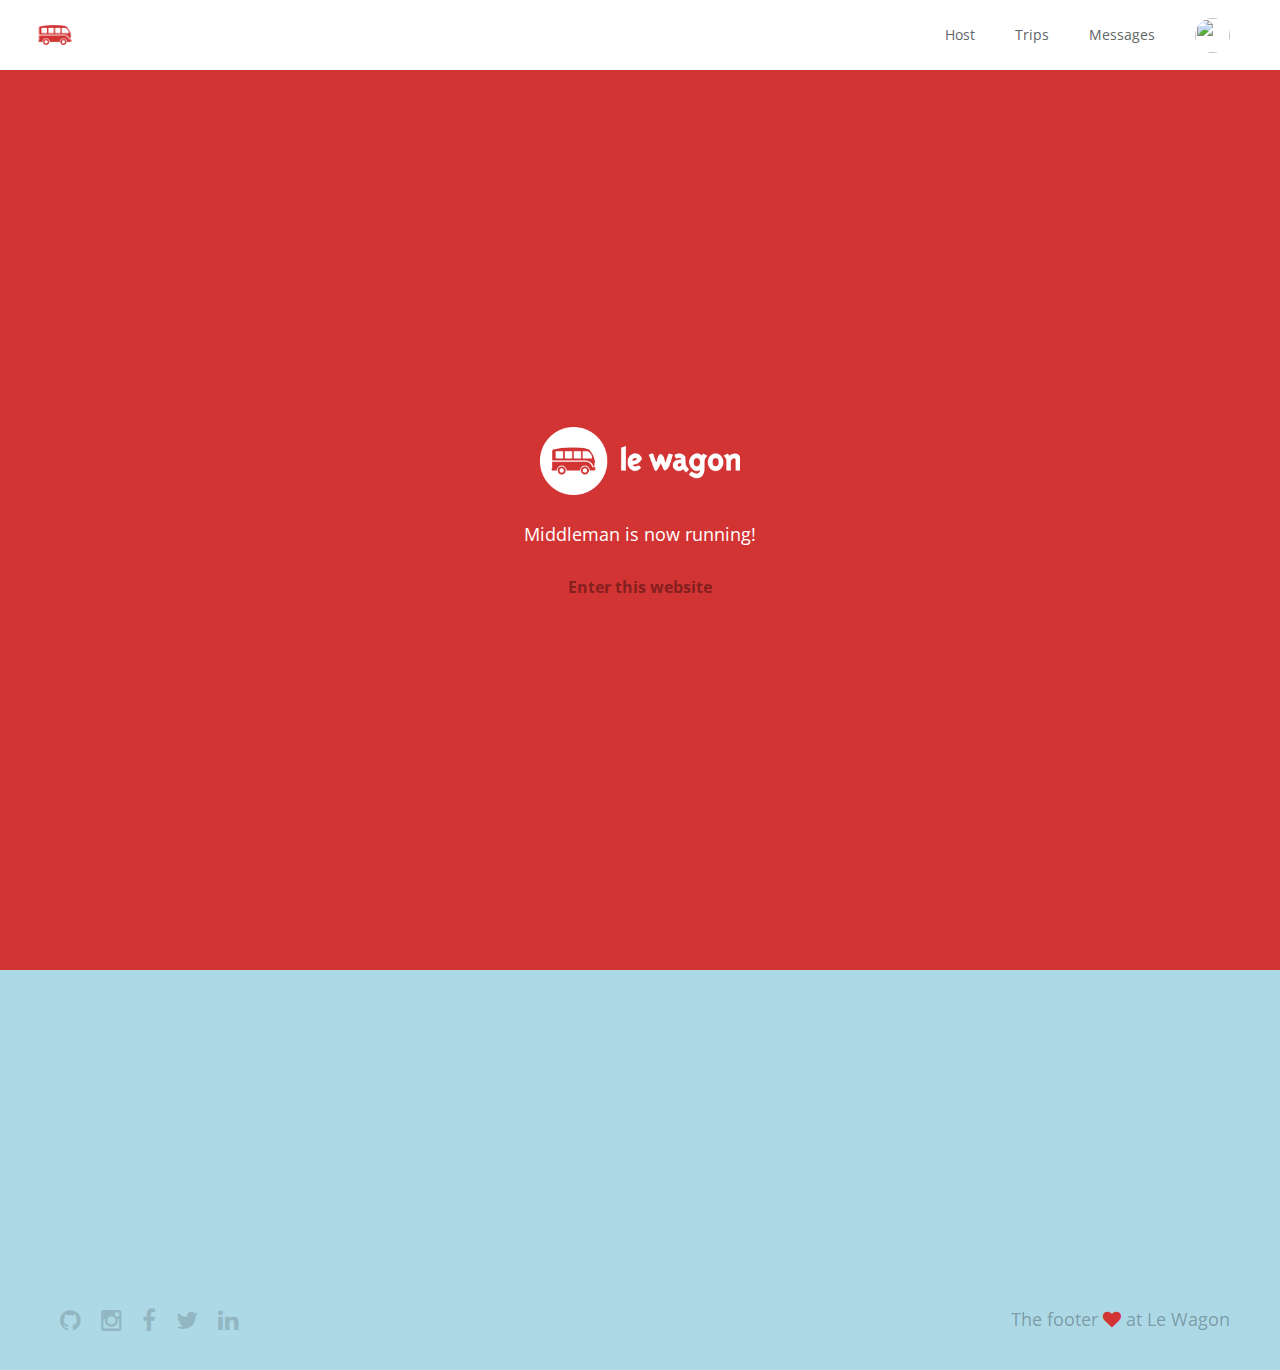
==== commit b01ac0c8: "Automated commit at 2018-05-14 15:14:37 UTC by middleman-deploy 2.0.0-alpha" ====
--- a/index.html
+++ b/index.html
@@ -7,7 +7,7 @@
           content="width=device-width, initial-scale=1, shrink-to-fit=no">
     <!-- Use the title from a page's frontmatter if it has one -->
     <title>Le Wagon - Middleman</title>
-    <link href="stylesheets/application-559e065d.css" rel="stylesheet" />
+    <link href="stylesheets/application-c33541d8.css" rel="stylesheet" />
     <script src="javascripts/application-93de88c9.js"></script>
     <link href="images/favicon-f15af148.png" rel="icon" type="image/png" />
   </head>
--- a/stylesheets/application-c33541d8.css
+++ b/stylesheets/application-c33541d8.css
@@ -0,0 +1,8 @@
+@import url("https://fonts.googleapis.com/css?family=Open+Sans:400,300,700|Raleway:400,100,300,700,500");/*!
+ * Bootstrap v3.3.7 (http://getbootstrap.com)
+ * Copyright 2011-2016 Twitter, Inc.
+ * Licensed under MIT (https://github.com/twbs/bootstrap/blob/master/LICENSE)
+ *//*! normalize.css v3.0.3 | MIT License | github.com/necolas/normalize.css */html{font-family:sans-serif;-ms-text-size-adjust:100%;-webkit-text-size-adjust:100%}body{margin:0}article,aside,details,figcaption,figure,footer,header,hgroup,main,menu,nav,section,summary{display:block}audio,canvas,progress,video{display:inline-block;vertical-align:baseline}audio:not([controls]){display:none;height:0}[hidden],template{display:none}a{background-color:transparent}a:active,a:hover{outline:0}abbr[title]{border-bottom:1px dotted}b,strong{font-weight:bold}dfn{font-style:italic}h1{font-size:2em;margin:0.67em 0}mark{background:#ff0;color:#000}small{font-size:80%}sub,sup{font-size:75%;line-height:0;position:relative;vertical-align:baseline}sup{top:-0.5em}sub{bottom:-0.25em}img{border:0}svg:not(:root){overflow:hidden}figure{margin:1em 40px}hr{-webkit-box-sizing:content-box;box-sizing:content-box;height:0}pre{overflow:auto}code,kbd,pre,samp{font-family:monospace, monospace;font-size:1em}button,input,optgroup,select,textarea{color:inherit;font:inherit;margin:0}button{overflow:visible}button,select{text-transform:none}button,html input[type="button"],input[type="reset"],input[type="submit"]{-webkit-appearance:button;cursor:pointer}button[disabled],html input[disabled]{cursor:default}button::-moz-focus-inner,input::-moz-focus-inner{border:0;padding:0}input{line-height:normal}input[type="checkbox"],input[type="radio"]{-webkit-box-sizing:border-box;box-sizing:border-box;padding:0}input[type="number"]::-webkit-inner-spin-button,input[type="number"]::-webkit-outer-spin-button{height:auto}input[type="search"]{-webkit-appearance:textfield;-webkit-box-sizing:content-box;box-sizing:content-box}input[type="search"]::-webkit-search-cancel-button,input[type="search"]::-webkit-search-decoration{-webkit-appearance:none}fieldset{border:1px solid #c0c0c0;margin:0 2px;padding:0.35em 0.625em 0.75em}legend{border:0;padding:0}textarea{overflow:auto}optgroup{font-weight:bold}table{border-collapse:collapse;border-spacing:0}td,th{padding:0}/*! Source: https://github.com/h5bp/html5-boilerplate/blob/master/src/css/main.css */@media print{*,*:before,*:after{background:transparent !important;color:#000 !important;-webkit-box-shadow:none !important;box-shadow:none !important;text-shadow:none !important}a,a:visited{text-decoration:underline}a[href]:after{content:" (" attr(href) ")"}abbr[title]:after{content:" (" attr(title) ")"}a[href^="#"]:after,a[href^="javascript:"]:after{content:""}pre,blockquote{border:1px solid #999;page-break-inside:avoid}thead{display:table-header-group}tr,img{page-break-inside:avoid}img{max-width:100% !important}p,h2,h3{orphans:3;widows:3}h2,h3{page-break-after:avoid}.navbar{display:none}.btn>.caret,.dropup>.btn>.caret{border-top-color:#000 !important}.label{border:1px solid #000}.table{border-collapse:collapse !important}.table td,.table th{background-color:#fff !important}.table-bordered th,.table-bordered td{border:1px solid #ddd !important}}@font-face{font-family:'Glyphicons Halflings';src:url("../assets/bootstrap/glyphicons-halflings-regular-86b6f62b.eot");src:url("../assets/bootstrap/glyphicons-halflings-regular-86b6f62b.eot?#iefix") format("embedded-opentype"),url("../assets/bootstrap/glyphicons-halflings-regular-ca35b697.woff2") format("woff2"),url("../assets/bootstrap/glyphicons-halflings-regular-278e49a8.woff") format("woff"),url("../assets/bootstrap/glyphicons-halflings-regular-44bc1850.ttf") format("truetype"),url("../assets/bootstrap/glyphicons-halflings-regular-de51a849.svg#glyphicons_halflingsregular") format("svg")}.glyphicon{position:relative;top:1px;display:inline-block;font-family:'Glyphicons Halflings';font-style:normal;font-weight:normal;line-height:1;-webkit-font-smoothing:antialiased;-moz-osx-font-smoothing:grayscale}.glyphicon-asterisk:before{content:"\002a"}.glyphicon-plus:before{content:"\002b"}.glyphicon-euro:before,.glyphicon-eur:before{content:"\20ac"}.glyphicon-minus:before{content:"\2212"}.glyphicon-cloud:before{content:"\2601"}.glyphicon-envelope:before{content:"\2709"}.glyphicon-pencil:before{content:"\270f"}.glyphicon-glass:before{content:"\e001"}.glyphicon-music:before{content:"\e002"}.glyphicon-search:before{content:"\e003"}.glyphicon-heart:before{content:"\e005"}.glyphicon-star:before{content:"\e006"}.glyphicon-star-empty:before{content:"\e007"}.glyphicon-user:before{content:"\e008"}.glyphicon-film:before{content:"\e009"}.glyphicon-th-large:before{content:"\e010"}.glyphicon-th:before{content:"\e011"}.glyphicon-th-list:before{content:"\e012"}.glyphicon-ok:before{content:"\e013"}.glyphicon-remove:before{content:"\e014"}.glyphicon-zoom-in:before{content:"\e015"}.glyphicon-zoom-out:before{content:"\e016"}.glyphicon-off:before{content:"\e017"}.glyphicon-signal:before{content:"\e018"}.glyphicon-cog:before{content:"\e019"}.glyphicon-trash:before{content:"\e020"}.glyphicon-home:before{content:"\e021"}.glyphicon-file:before{content:"\e022"}.glyphicon-time:before{content:"\e023"}.glyphicon-road:before{content:"\e024"}.glyphicon-download-alt:before{content:"\e025"}.glyphicon-download:before{content:"\e026"}.glyphicon-upload:before{content:"\e027"}.glyphicon-inbox:before{content:"\e028"}.glyphicon-play-circle:before{content:"\e029"}.glyphicon-repeat:before{content:"\e030"}.glyphicon-refresh:before{content:"\e031"}.glyphicon-list-alt:before{content:"\e032"}.glyphicon-lock:before{content:"\e033"}.glyphicon-flag:before{content:"\e034"}.glyphicon-headphones:before{content:"\e035"}.glyphicon-volume-off:before{content:"\e036"}.glyphicon-volume-down:before{content:"\e037"}.glyphicon-volume-up:before{content:"\e038"}.glyphicon-qrcode:before{content:"\e039"}.glyphicon-barcode:before{content:"\e040"}.glyphicon-tag:before{content:"\e041"}.glyphicon-tags:before{content:"\e042"}.glyphicon-book:before{content:"\e043"}.glyphicon-bookmark:before{content:"\e044"}.glyphicon-print:before{content:"\e045"}.glyphicon-camera:before{content:"\e046"}.glyphicon-font:before{content:"\e047"}.glyphicon-bold:before{content:"\e048"}.glyphicon-italic:before{content:"\e049"}.glyphicon-text-height:before{content:"\e050"}.glyphicon-text-width:before{content:"\e051"}.glyphicon-align-left:before{content:"\e052"}.glyphicon-align-center:before{content:"\e053"}.glyphicon-align-right:before{content:"\e054"}.glyphicon-align-justify:before{content:"\e055"}.glyphicon-list:before{content:"\e056"}.glyphicon-indent-left:before{content:"\e057"}.glyphicon-indent-right:before{content:"\e058"}.glyphicon-facetime-video:before{content:"\e059"}.glyphicon-picture:before{content:"\e060"}.glyphicon-map-marker:before{content:"\e062"}.glyphicon-adjust:before{content:"\e063"}.glyphicon-tint:before{content:"\e064"}.glyphicon-edit:before{content:"\e065"}.glyphicon-share:before{content:"\e066"}.glyphicon-check:before{content:"\e067"}.glyphicon-move:before{content:"\e068"}.glyphicon-step-backward:before{content:"\e069"}.glyphicon-fast-backward:before{content:"\e070"}.glyphicon-backward:before{content:"\e071"}.glyphicon-play:before{content:"\e072"}.glyphicon-pause:before{content:"\e073"}.glyphicon-stop:before{content:"\e074"}.glyphicon-forward:before{content:"\e075"}.glyphicon-fast-forward:before{content:"\e076"}.glyphicon-step-forward:before{content:"\e077"}.glyphicon-eject:before{content:"\e078"}.glyphicon-chevron-left:before{content:"\e079"}.glyphicon-chevron-right:before{content:"\e080"}.glyphicon-plus-sign:before{content:"\e081"}.glyphicon-minus-sign:before{content:"\e082"}.glyphicon-remove-sign:before{content:"\e083"}.glyphicon-ok-sign:before{content:"\e084"}.glyphicon-question-sign:before{content:"\e085"}.glyphicon-info-sign:before{content:"\e086"}.glyphicon-screenshot:before{content:"\e087"}.glyphicon-remove-circle:before{content:"\e088"}.glyphicon-ok-circle:before{content:"\e089"}.glyphicon-ban-circle:before{content:"\e090"}.glyphicon-arrow-left:before{content:"\e091"}.glyphicon-arrow-right:before{content:"\e092"}.glyphicon-arrow-up:before{content:"\e093"}.glyphicon-arrow-down:before{content:"\e094"}.glyphicon-share-alt:before{content:"\e095"}.glyphicon-resize-full:before{content:"\e096"}.glyphicon-resize-small:before{content:"\e097"}.glyphicon-exclamation-sign:before{content:"\e101"}.glyphicon-gift:before{content:"\e102"}.glyphicon-leaf:before{content:"\e103"}.glyphicon-fire:before{content:"\e104"}.glyphicon-eye-open:before{content:"\e105"}.glyphicon-eye-close:before{content:"\e106"}.glyphicon-warning-sign:before{content:"\e107"}.glyphicon-plane:before{content:"\e108"}.glyphicon-calendar:before{content:"\e109"}.glyphicon-random:before{content:"\e110"}.glyphicon-comment:before{content:"\e111"}.glyphicon-magnet:before{content:"\e112"}.glyphicon-chevron-up:before{content:"\e113"}.glyphicon-chevron-down:before{content:"\e114"}.glyphicon-retweet:before{content:"\e115"}.glyphicon-shopping-cart:before{content:"\e116"}.glyphicon-folder-close:before{content:"\e117"}.glyphicon-folder-open:before{content:"\e118"}.glyphicon-resize-vertical:before{content:"\e119"}.glyphicon-resize-horizontal:before{content:"\e120"}.glyphicon-hdd:before{content:"\e121"}.glyphicon-bullhorn:before{content:"\e122"}.glyphicon-bell:before{content:"\e123"}.glyphicon-certificate:before{content:"\e124"}.glyphicon-thumbs-up:before{content:"\e125"}.glyphicon-thumbs-down:before{content:"\e126"}.glyphicon-hand-right:before{content:"\e127"}.glyphicon-hand-left:before{content:"\e128"}.glyphicon-hand-up:before{content:"\e129"}.glyphicon-hand-down:before{content:"\e130"}.glyphicon-circle-arrow-right:before{content:"\e131"}.glyphicon-circle-arrow-left:before{content:"\e132"}.glyphicon-circle-arrow-up:before{content:"\e133"}.glyphicon-circle-arrow-down:before{content:"\e134"}.glyphicon-globe:before{content:"\e135"}.glyphicon-wrench:before{content:"\e136"}.glyphicon-tasks:before{content:"\e137"}.glyphicon-filter:before{content:"\e138"}.glyphicon-briefcase:before{content:"\e139"}.glyphicon-fullscreen:before{content:"\e140"}.glyphicon-dashboard:before{content:"\e141"}.glyphicon-paperclip:before{content:"\e142"}.glyphicon-heart-empty:before{content:"\e143"}.glyphicon-link:before{content:"\e144"}.glyphicon-phone:before{content:"\e145"}.glyphicon-pushpin:before{content:"\e146"}.glyphicon-usd:before{content:"\e148"}.glyphicon-gbp:before{content:"\e149"}.glyphicon-sort:before{content:"\e150"}.glyphicon-sort-by-alphabet:before{content:"\e151"}.glyphicon-sort-by-alphabet-alt:before{content:"\e152"}.glyphicon-sort-by-order:before{content:"\e153"}.glyphicon-sort-by-order-alt:before{content:"\e154"}.glyphicon-sort-by-attributes:before{content:"\e155"}.glyphicon-sort-by-attributes-alt:before{content:"\e156"}.glyphicon-unchecked:before{content:"\e157"}.glyphicon-expand:before{content:"\e158"}.glyphicon-collapse-down:before{content:"\e159"}.glyphicon-collapse-up:before{content:"\e160"}.glyphicon-log-in:before{content:"\e161"}.glyphicon-flash:before{content:"\e162"}.glyphicon-log-out:before{content:"\e163"}.glyphicon-new-window:before{content:"\e164"}.glyphicon-record:before{content:"\e165"}.glyphicon-save:before{content:"\e166"}.glyphicon-open:before{content:"\e167"}.glyphicon-saved:before{content:"\e168"}.glyphicon-import:before{content:"\e169"}.glyphicon-export:before{content:"\e170"}.glyphicon-send:before{content:"\e171"}.glyphicon-floppy-disk:before{content:"\e172"}.glyphicon-floppy-saved:before{content:"\e173"}.glyphicon-floppy-remove:before{content:"\e174"}.glyphicon-floppy-save:before{content:"\e175"}.glyphicon-floppy-open:before{content:"\e176"}.glyphicon-credit-card:before{content:"\e177"}.glyphicon-transfer:before{content:"\e178"}.glyphicon-cutlery:before{content:"\e179"}.glyphicon-header:before{content:"\e180"}.glyphicon-compressed:before{content:"\e181"}.glyphicon-earphone:before{content:"\e182"}.glyphicon-phone-alt:before{content:"\e183"}.glyphicon-tower:before{content:"\e184"}.glyphicon-stats:before{content:"\e185"}.glyphicon-sd-video:before{content:"\e186"}.glyphicon-hd-video:before{content:"\e187"}.glyphicon-subtitles:before{content:"\e188"}.glyphicon-sound-stereo:before{content:"\e189"}.glyphicon-sound-dolby:before{content:"\e190"}.glyphicon-sound-5-1:before{content:"\e191"}.glyphicon-sound-6-1:before{content:"\e192"}.glyphicon-sound-7-1:before{content:"\e193"}.glyphicon-copyright-mark:before{content:"\e194"}.glyphicon-registration-mark:before{content:"\e195"}.glyphicon-cloud-download:before{content:"\e197"}.glyphicon-cloud-upload:before{content:"\e198"}.glyphicon-tree-conifer:before{content:"\e199"}.glyphicon-tree-deciduous:before{content:"\e200"}.glyphicon-cd:before{content:"\e201"}.glyphicon-save-file:before{content:"\e202"}.glyphicon-open-file:before{content:"\e203"}.glyphicon-level-up:before{content:"\e204"}.glyphicon-copy:before{content:"\e205"}.glyphicon-paste:before{content:"\e206"}.glyphicon-alert:before{content:"\e209"}.glyphicon-equalizer:before{content:"\e210"}.glyphicon-king:before{content:"\e211"}.glyphicon-queen:before{content:"\e212"}.glyphicon-pawn:before{content:"\e213"}.glyphicon-bishop:before{content:"\e214"}.glyphicon-knight:before{content:"\e215"}.glyphicon-baby-formula:before{content:"\e216"}.glyphicon-tent:before{content:"\26fa"}.glyphicon-blackboard:before{content:"\e218"}.glyphicon-bed:before{content:"\e219"}.glyphicon-apple:before{content:"\f8ff"}.glyphicon-erase:before{content:"\e221"}.glyphicon-hourglass:before{content:"\231b"}.glyphicon-lamp:before{content:"\e223"}.glyphicon-duplicate:before{content:"\e224"}.glyphicon-piggy-bank:before{content:"\e225"}.glyphicon-scissors:before{content:"\e226"}.glyphicon-bitcoin:before{content:"\e227"}.glyphicon-btc:before{content:"\e227"}.glyphicon-xbt:before{content:"\e227"}.glyphicon-yen:before{content:"\00a5"}.glyphicon-jpy:before{content:"\00a5"}.glyphicon-ruble:before{content:"\20bd"}.glyphicon-rub:before{content:"\20bd"}.glyphicon-scale:before{content:"\e230"}.glyphicon-ice-lolly:before{content:"\e231"}.glyphicon-ice-lolly-tasted:before{content:"\e232"}.glyphicon-education:before{content:"\e233"}.glyphicon-option-horizontal:before{content:"\e234"}.glyphicon-option-vertical:before{content:"\e235"}.glyphicon-menu-hamburger:before{content:"\e236"}.glyphicon-modal-window:before{content:"\e237"}.glyphicon-oil:before{content:"\e238"}.glyphicon-grain:before{content:"\e239"}.glyphicon-sunglasses:before{content:"\e240"}.glyphicon-text-size:before{content:"\e241"}.glyphicon-text-color:before{content:"\e242"}.glyphicon-text-background:before{content:"\e243"}.glyphicon-object-align-top:before{content:"\e244"}.glyphicon-object-align-bottom:before{content:"\e245"}.glyphicon-object-align-horizontal:before{content:"\e246"}.glyphicon-object-align-left:before{content:"\e247"}.glyphicon-object-align-vertical:before{content:"\e248"}.glyphicon-object-align-right:before{content:"\e249"}.glyphicon-triangle-right:before{content:"\e250"}.glyphicon-triangle-left:before{content:"\e251"}.glyphicon-triangle-bottom:before{content:"\e252"}.glyphicon-triangle-top:before{content:"\e253"}.glyphicon-console:before{content:"\e254"}.glyphicon-superscript:before{content:"\e255"}.glyphicon-subscript:before{content:"\e256"}.glyphicon-menu-left:before{content:"\e257"}.glyphicon-menu-right:before{content:"\e258"}.glyphicon-menu-down:before{content:"\e259"}.glyphicon-menu-up:before{content:"\e260"}*{-webkit-box-sizing:border-box;box-sizing:border-box}*:before,*:after{-webkit-box-sizing:border-box;box-sizing:border-box}html{font-size:10px;-webkit-tap-highlight-color:transparent}body{font-family:"Open Sans", "Helvetica", "sans-serif";font-size:18px;line-height:1.42857143;color:#00a600;background-color:#F4F4F4}input,button,select,textarea{font-family:inherit;font-size:inherit;line-height:inherit}a{color:#499BE6;text-decoration:none}a:hover,a:focus{color:#1b75c7;text-decoration:underline}a:focus{outline:5px auto -webkit-focus-ring-color;outline-offset:-2px}figure{margin:0}img{vertical-align:middle}.img-responsive{display:block;max-width:100%;height:auto}.img-rounded{border-radius:2px}.img-thumbnail{padding:4px;line-height:1.42857143;background-color:#F4F4F4;border:1px solid #ddd;border-radius:2px;-webkit-transition:all 0.2s ease-in-out;transition:all 0.2s ease-in-out;display:inline-block;max-width:100%;height:auto}.img-circle{border-radius:50%}hr{margin-top:25px;margin-bottom:25px;border:0;border-top:1px solid white}.sr-only{position:absolute;width:1px;height:1px;margin:-1px;padding:0;overflow:hidden;clip:rect(0, 0, 0, 0);border:0}.sr-only-focusable:active,.sr-only-focusable:focus{position:static;width:auto;height:auto;margin:0;overflow:visible;clip:auto}[role="button"]{cursor:pointer}h1,h2,h3,h4,h5,h6,.h1,.h2,.h3,.h4,.h5,.h6{font-family:"Raleway", "Helvetica", "sans-serif";font-weight:500;line-height:1.1;color:inherit}h1 small,h1 .small,h2 small,h2 .small,h3 small,h3 .small,h4 small,h4 .small,h5 small,h5 .small,h6 small,h6 .small,.h1 small,.h1 .small,.h2 small,.h2 .small,.h3 small,.h3 .small,.h4 small,.h4 .small,.h5 small,.h5 .small,.h6 small,.h6 .small{font-weight:normal;line-height:1;color:#2fff2f}h1,.h1,h2,.h2,h3,.h3{margin-top:25px;margin-bottom:12.5px}h1 small,h1 .small,.h1 small,.h1 .small,h2 small,h2 .small,.h2 small,.h2 .small,h3 small,h3 .small,.h3 small,.h3 .small{font-size:65%}h4,.h4,h5,.h5,h6,.h6{margin-top:12.5px;margin-bottom:12.5px}h4 small,h4 .small,.h4 small,.h4 .small,h5 small,h5 .small,.h5 small,.h5 .small,h6 small,h6 .small,.h6 small,.h6 .small{font-size:75%}h1,.h1{font-size:46px}h2,.h2{font-size:38px}h3,.h3{font-size:31px}h4,.h4{font-size:23px}h5,.h5{font-size:18px}h6,.h6{font-size:16px}p{margin:0 0 12.5px}.lead{margin-bottom:25px;font-size:20px;font-weight:300;line-height:1.4}@media (min-width: 768px){.lead{font-size:27px}}small,.small{font-size:88%}mark,.mark{background-color:#fcf8e3;padding:.2em}.text-left{text-align:left}.text-right{text-align:right}.text-center{text-align:center}.text-justify{text-align:justify}.text-nowrap{white-space:nowrap}.text-lowercase{text-transform:lowercase}.text-uppercase,.initialism{text-transform:uppercase}.text-capitalize{text-transform:capitalize}.text-muted{color:#2fff2f}.text-primary{color:#499BE6}a.text-primary:hover,a.text-primary:focus{color:#1e82de}.text-success{color:#3c763d}a.text-success:hover,a.text-success:focus{color:#2b542c}.text-info{color:#31708f}a.text-info:hover,a.text-info:focus{color:#245269}.text-warning{color:#8a6d3b}a.text-warning:hover,a.text-warning:focus{color:#66512c}.text-danger{color:#a94442}a.text-danger:hover,a.text-danger:focus{color:#843534}.bg-primary{color:#fff}.bg-primary{background-color:#499BE6}a.bg-primary:hover,a.bg-primary:focus{background-color:#1e82de}.bg-success{background-color:#dff0d8}a.bg-success:hover,a.bg-success:focus{background-color:#c1e2b3}.bg-info{background-color:#d9edf7}a.bg-info:hover,a.bg-info:focus{background-color:#afd9ee}.bg-warning{background-color:#fcf8e3}a.bg-warning:hover,a.bg-warning:focus{background-color:#f7ecb5}.bg-danger{background-color:#f2dede}a.bg-danger:hover,a.bg-danger:focus{background-color:#e4b9b9}.page-header{padding-bottom:11.5px;margin:50px 0 25px;border-bottom:1px solid white}ul,ol{margin-top:0;margin-bottom:12.5px}ul ul,ul ol,ol ul,ol ol{margin-bottom:0}.list-unstyled{padding-left:0;list-style:none}.list-inline{padding-left:0;list-style:none;margin-left:-5px}.list-inline>li{display:inline-block;padding-left:5px;padding-right:5px}dl{margin-top:0;margin-bottom:25px}dt,dd{line-height:1.42857143}dt{font-weight:bold}dd{margin-left:0}.dl-horizontal dd:before,.dl-horizontal dd:after{content:" ";display:table}.dl-horizontal dd:after{clear:both}@media (min-width: 768px){.dl-horizontal dt{float:left;width:160px;clear:left;text-align:right;overflow:hidden;text-overflow:ellipsis;white-space:nowrap}.dl-horizontal dd{margin-left:180px}}abbr[title],abbr[data-original-title]{cursor:help;border-bottom:1px dotted #2fff2f}.initialism{font-size:90%}blockquote{padding:12.5px 25px;margin:0 0 25px;font-size:22.5px;border-left:5px solid white}blockquote p:last-child,blockquote ul:last-child,blockquote ol:last-child{margin-bottom:0}blockquote footer,blockquote small,blockquote .small{display:block;font-size:80%;line-height:1.42857143;color:#2fff2f}blockquote footer:before,blockquote small:before,blockquote .small:before{content:'\2014 \00A0'}.blockquote-reverse,blockquote.pull-right{padding-right:15px;padding-left:0;border-right:5px solid white;border-left:0;text-align:right}.blockquote-reverse footer:before,.blockquote-reverse small:before,.blockquote-reverse .small:before,blockquote.pull-right footer:before,blockquote.pull-right small:before,blockquote.pull-right .small:before{content:''}.blockquote-reverse footer:after,.blockquote-reverse small:after,.blockquote-reverse .small:after,blockquote.pull-right footer:after,blockquote.pull-right small:after,blockquote.pull-right .small:after{content:'\00A0 \2014'}address{margin-bottom:25px;font-style:normal;line-height:1.42857143}code,kbd,pre,samp{font-family:Menlo, Monaco, Consolas, "Courier New", monospace}code{padding:2px 4px;font-size:90%;color:#c7254e;background-color:#f9f2f4;border-radius:2px}kbd{padding:2px 4px;font-size:90%;color:#fff;background-color:#333;border-radius:2px;-webkit-box-shadow:inset 0 -1px 0 rgba(0,0,0,0.25);box-shadow:inset 0 -1px 0 rgba(0,0,0,0.25)}kbd kbd{padding:0;font-size:100%;font-weight:bold;-webkit-box-shadow:none;box-shadow:none}pre{display:block;padding:12px;margin:0 0 12.5px;font-size:17px;line-height:1.42857143;word-break:break-all;word-wrap:break-word;color:#00a600;background-color:#f5f5f5;border:1px solid #ccc;border-radius:2px}pre code{padding:0;font-size:inherit;color:inherit;white-space:pre-wrap;background-color:transparent;border-radius:0}.pre-scrollable{max-height:340px;overflow-y:scroll}.container{margin-right:auto;margin-left:auto;padding-left:15px;padding-right:15px}.container:before,.container:after{content:" ";display:table}.container:after{clear:both}@media (min-width: 768px){.container{width:750px}}@media (min-width: 992px){.container{width:970px}}@media (min-width: 1200px){.container{width:1170px}}.container-fluid{margin-right:auto;margin-left:auto;padding-left:15px;padding-right:15px}.container-fluid:before,.container-fluid:after{content:" ";display:table}.container-fluid:after{clear:both}.row{margin-left:-15px;margin-right:-15px}.row:before,.row:after{content:" ";display:table}.row:after{clear:both}.col-xs-1,.col-sm-1,.col-md-1,.col-lg-1,.col-xs-2,.col-sm-2,.col-md-2,.col-lg-2,.col-xs-3,.col-sm-3,.col-md-3,.col-lg-3,.col-xs-4,.col-sm-4,.col-md-4,.col-lg-4,.col-xs-5,.col-sm-5,.col-md-5,.col-lg-5,.col-xs-6,.col-sm-6,.col-md-6,.col-lg-6,.col-xs-7,.col-sm-7,.col-md-7,.col-lg-7,.col-xs-8,.col-sm-8,.col-md-8,.col-lg-8,.col-xs-9,.col-sm-9,.col-md-9,.col-lg-9,.col-xs-10,.col-sm-10,.col-md-10,.col-lg-10,.col-xs-11,.col-sm-11,.col-md-11,.col-lg-11,.col-xs-12,.col-sm-12,.col-md-12,.col-lg-12{position:relative;min-height:1px;padding-left:15px;padding-right:15px}.col-xs-1,.col-xs-2,.col-xs-3,.col-xs-4,.col-xs-5,.col-xs-6,.col-xs-7,.col-xs-8,.col-xs-9,.col-xs-10,.col-xs-11,.col-xs-12{float:left}.col-xs-1{width:8.33333333%}.col-xs-2{width:16.66666667%}.col-xs-3{width:25%}.col-xs-4{width:33.33333333%}.col-xs-5{width:41.66666667%}.col-xs-6{width:50%}.col-xs-7{width:58.33333333%}.col-xs-8{width:66.66666667%}.col-xs-9{width:75%}.col-xs-10{width:83.33333333%}.col-xs-11{width:91.66666667%}.col-xs-12{width:100%}.col-xs-pull-0{right:auto}.col-xs-pull-1{right:8.33333333%}.col-xs-pull-2{right:16.66666667%}.col-xs-pull-3{right:25%}.col-xs-pull-4{right:33.33333333%}.col-xs-pull-5{right:41.66666667%}.col-xs-pull-6{right:50%}.col-xs-pull-7{right:58.33333333%}.col-xs-pull-8{right:66.66666667%}.col-xs-pull-9{right:75%}.col-xs-pull-10{right:83.33333333%}.col-xs-pull-11{right:91.66666667%}.col-xs-pull-12{right:100%}.col-xs-push-0{left:auto}.col-xs-push-1{left:8.33333333%}.col-xs-push-2{left:16.66666667%}.col-xs-push-3{left:25%}.col-xs-push-4{left:33.33333333%}.col-xs-push-5{left:41.66666667%}.col-xs-push-6{left:50%}.col-xs-push-7{left:58.33333333%}.col-xs-push-8{left:66.66666667%}.col-xs-push-9{left:75%}.col-xs-push-10{left:83.33333333%}.col-xs-push-11{left:91.66666667%}.col-xs-push-12{left:100%}.col-xs-offset-0{margin-left:0%}.col-xs-offset-1{margin-left:8.33333333%}.col-xs-offset-2{margin-left:16.66666667%}.col-xs-offset-3{margin-left:25%}.col-xs-offset-4{margin-left:33.33333333%}.col-xs-offset-5{margin-left:41.66666667%}.col-xs-offset-6{margin-left:50%}.col-xs-offset-7{margin-left:58.33333333%}.col-xs-offset-8{margin-left:66.66666667%}.col-xs-offset-9{margin-left:75%}.col-xs-offset-10{margin-left:83.33333333%}.col-xs-offset-11{margin-left:91.66666667%}.col-xs-offset-12{margin-left:100%}@media (min-width: 768px){.col-sm-1,.col-sm-2,.col-sm-3,.col-sm-4,.col-sm-5,.col-sm-6,.col-sm-7,.col-sm-8,.col-sm-9,.col-sm-10,.col-sm-11,.col-sm-12{float:left}.col-sm-1{width:8.33333333%}.col-sm-2{width:16.66666667%}.col-sm-3{width:25%}.col-sm-4{width:33.33333333%}.col-sm-5{width:41.66666667%}.col-sm-6{width:50%}.col-sm-7{width:58.33333333%}.col-sm-8{width:66.66666667%}.col-sm-9{width:75%}.col-sm-10{width:83.33333333%}.col-sm-11{width:91.66666667%}.col-sm-12{width:100%}.col-sm-pull-0{right:auto}.col-sm-pull-1{right:8.33333333%}.col-sm-pull-2{right:16.66666667%}.col-sm-pull-3{right:25%}.col-sm-pull-4{right:33.33333333%}.col-sm-pull-5{right:41.66666667%}.col-sm-pull-6{right:50%}.col-sm-pull-7{right:58.33333333%}.col-sm-pull-8{right:66.66666667%}.col-sm-pull-9{right:75%}.col-sm-pull-10{right:83.33333333%}.col-sm-pull-11{right:91.66666667%}.col-sm-pull-12{right:100%}.col-sm-push-0{left:auto}.col-sm-push-1{left:8.33333333%}.col-sm-push-2{left:16.66666667%}.col-sm-push-3{left:25%}.col-sm-push-4{left:33.33333333%}.col-sm-push-5{left:41.66666667%}.col-sm-push-6{left:50%}.col-sm-push-7{left:58.33333333%}.col-sm-push-8{left:66.66666667%}.col-sm-push-9{left:75%}.col-sm-push-10{left:83.33333333%}.col-sm-push-11{left:91.66666667%}.col-sm-push-12{left:100%}.col-sm-offset-0{margin-left:0%}.col-sm-offset-1{margin-left:8.33333333%}.col-sm-offset-2{margin-left:16.66666667%}.col-sm-offset-3{margin-left:25%}.col-sm-offset-4{margin-left:33.33333333%}.col-sm-offset-5{margin-left:41.66666667%}.col-sm-offset-6{margin-left:50%}.col-sm-offset-7{margin-left:58.33333333%}.col-sm-offset-8{margin-left:66.66666667%}.col-sm-offset-9{margin-left:75%}.col-sm-offset-10{margin-left:83.33333333%}.col-sm-offset-11{margin-left:91.66666667%}.col-sm-offset-12{margin-left:100%}}@media (min-width: 992px){.col-md-1,.col-md-2,.col-md-3,.col-md-4,.col-md-5,.col-md-6,.col-md-7,.col-md-8,.col-md-9,.col-md-10,.col-md-11,.col-md-12{float:left}.col-md-1{width:8.33333333%}.col-md-2{width:16.66666667%}.col-md-3{width:25%}.col-md-4{width:33.33333333%}.col-md-5{width:41.66666667%}.col-md-6{width:50%}.col-md-7{width:58.33333333%}.col-md-8{width:66.66666667%}.col-md-9{width:75%}.col-md-10{width:83.33333333%}.col-md-11{width:91.66666667%}.col-md-12{width:100%}.col-md-pull-0{right:auto}.col-md-pull-1{right:8.33333333%}.col-md-pull-2{right:16.66666667%}.col-md-pull-3{right:25%}.col-md-pull-4{right:33.33333333%}.col-md-pull-5{right:41.66666667%}.col-md-pull-6{right:50%}.col-md-pull-7{right:58.33333333%}.col-md-pull-8{right:66.66666667%}.col-md-pull-9{right:75%}.col-md-pull-10{right:83.33333333%}.col-md-pull-11{right:91.66666667%}.col-md-pull-12{right:100%}.col-md-push-0{left:auto}.col-md-push-1{left:8.33333333%}.col-md-push-2{left:16.66666667%}.col-md-push-3{left:25%}.col-md-push-4{left:33.33333333%}.col-md-push-5{left:41.66666667%}.col-md-push-6{left:50%}.col-md-push-7{left:58.33333333%}.col-md-push-8{left:66.66666667%}.col-md-push-9{left:75%}.col-md-push-10{left:83.33333333%}.col-md-push-11{left:91.66666667%}.col-md-push-12{left:100%}.col-md-offset-0{margin-left:0%}.col-md-offset-1{margin-left:8.33333333%}.col-md-offset-2{margin-left:16.66666667%}.col-md-offset-3{margin-left:25%}.col-md-offset-4{margin-left:33.33333333%}.col-md-offset-5{margin-left:41.66666667%}.col-md-offset-6{margin-left:50%}.col-md-offset-7{margin-left:58.33333333%}.col-md-offset-8{margin-left:66.66666667%}.col-md-offset-9{margin-left:75%}.col-md-offset-10{margin-left:83.33333333%}.col-md-offset-11{margin-left:91.66666667%}.col-md-offset-12{margin-left:100%}}@media (min-width: 1200px){.col-lg-1,.col-lg-2,.col-lg-3,.col-lg-4,.col-lg-5,.col-lg-6,.col-lg-7,.col-lg-8,.col-lg-9,.col-lg-10,.col-lg-11,.col-lg-12{float:left}.col-lg-1{width:8.33333333%}.col-lg-2{width:16.66666667%}.col-lg-3{width:25%}.col-lg-4{width:33.33333333%}.col-lg-5{width:41.66666667%}.col-lg-6{width:50%}.col-lg-7{width:58.33333333%}.col-lg-8{width:66.66666667%}.col-lg-9{width:75%}.col-lg-10{width:83.33333333%}.col-lg-11{width:91.66666667%}.col-lg-12{width:100%}.col-lg-pull-0{right:auto}.col-lg-pull-1{right:8.33333333%}.col-lg-pull-2{right:16.66666667%}.col-lg-pull-3{right:25%}.col-lg-pull-4{right:33.33333333%}.col-lg-pull-5{right:41.66666667%}.col-lg-pull-6{right:50%}.col-lg-pull-7{right:58.33333333%}.col-lg-pull-8{right:66.66666667%}.col-lg-pull-9{right:75%}.col-lg-pull-10{right:83.33333333%}.col-lg-pull-11{right:91.66666667%}.col-lg-pull-12{right:100%}.col-lg-push-0{left:auto}.col-lg-push-1{left:8.33333333%}.col-lg-push-2{left:16.66666667%}.col-lg-push-3{left:25%}.col-lg-push-4{left:33.33333333%}.col-lg-push-5{left:41.66666667%}.col-lg-push-6{left:50%}.col-lg-push-7{left:58.33333333%}.col-lg-push-8{left:66.66666667%}.col-lg-push-9{left:75%}.col-lg-push-10{left:83.33333333%}.col-lg-push-11{left:91.66666667%}.col-lg-push-12{left:100%}.col-lg-offset-0{margin-left:0%}.col-lg-offset-1{margin-left:8.33333333%}.col-lg-offset-2{margin-left:16.66666667%}.col-lg-offset-3{margin-left:25%}.col-lg-offset-4{margin-left:33.33333333%}.col-lg-offset-5{margin-left:41.66666667%}.col-lg-offset-6{margin-left:50%}.col-lg-offset-7{margin-left:58.33333333%}.col-lg-offset-8{margin-left:66.66666667%}.col-lg-offset-9{margin-left:75%}.col-lg-offset-10{margin-left:83.33333333%}.col-lg-offset-11{margin-left:91.66666667%}.col-lg-offset-12{margin-left:100%}}table{background-color:transparent}caption{padding-top:8px;padding-bottom:8px;color:#2fff2f;text-align:left}th{text-align:left}.table{width:100%;max-width:100%;margin-bottom:25px}.table>thead>tr>th,.table>thead>tr>td,.table>tbody>tr>th,.table>tbody>tr>td,.table>tfoot>tr>th,.table>tfoot>tr>td{padding:8px;line-height:1.42857143;vertical-align:top;border-top:1px solid #ddd}.table>thead>tr>th{vertical-align:bottom;border-bottom:2px solid #ddd}.table>caption+thead>tr:first-child>th,.table>caption+thead>tr:first-child>td,.table>colgroup+thead>tr:first-child>th,.table>colgroup+thead>tr:first-child>td,.table>thead:first-child>tr:first-child>th,.table>thead:first-child>tr:first-child>td{border-top:0}.table>tbody+tbody{border-top:2px solid #ddd}.table .table{background-color:#F4F4F4}.table-condensed>thead>tr>th,.table-condensed>thead>tr>td,.table-condensed>tbody>tr>th,.table-condensed>tbody>tr>td,.table-condensed>tfoot>tr>th,.table-condensed>tfoot>tr>td{padding:5px}.table-bordered{border:1px solid #ddd}.table-bordered>thead>tr>th,.table-bordered>thead>tr>td,.table-bordered>tbody>tr>th,.table-bordered>tbody>tr>td,.table-bordered>tfoot>tr>th,.table-bordered>tfoot>tr>td{border:1px solid #ddd}.table-bordered>thead>tr>th,.table-bordered>thead>tr>td{border-bottom-width:2px}.table-striped>tbody>tr:nth-of-type(odd){background-color:#f9f9f9}.table-hover>tbody>tr:hover{background-color:#f5f5f5}table col[class*="col-"]{position:static;float:none;display:table-column}table td[class*="col-"],table th[class*="col-"]{position:static;float:none;display:table-cell}.table>thead>tr>td.active,.table>thead>tr>th.active,.table>thead>tr.active>td,.table>thead>tr.active>th,.table>tbody>tr>td.active,.table>tbody>tr>th.active,.table>tbody>tr.active>td,.table>tbody>tr.active>th,.table>tfoot>tr>td.active,.table>tfoot>tr>th.active,.table>tfoot>tr.active>td,.table>tfoot>tr.active>th{background-color:#f5f5f5}.table-hover>tbody>tr>td.active:hover,.table-hover>tbody>tr>th.active:hover,.table-hover>tbody>tr.active:hover>td,.table-hover>tbody>tr:hover>.active,.table-hover>tbody>tr.active:hover>th{background-color:#e8e8e8}.table>thead>tr>td.success,.table>thead>tr>th.success,.table>thead>tr.success>td,.table>thead>tr.success>th,.table>tbody>tr>td.success,.table>tbody>tr>th.success,.table>tbody>tr.success>td,.table>tbody>tr.success>th,.table>tfoot>tr>td.success,.table>tfoot>tr>th.success,.table>tfoot>tr.success>td,.table>tfoot>tr.success>th{background-color:#dff0d8}.table-hover>tbody>tr>td.success:hover,.table-hover>tbody>tr>th.success:hover,.table-hover>tbody>tr.success:hover>td,.table-hover>tbody>tr:hover>.success,.table-hover>tbody>tr.success:hover>th{background-color:#d0e9c6}.table>thead>tr>td.info,.table>thead>tr>th.info,.table>thead>tr.info>td,.table>thead>tr.info>th,.table>tbody>tr>td.info,.table>tbody>tr>th.info,.table>tbody>tr.info>td,.table>tbody>tr.info>th,.table>tfoot>tr>td.info,.table>tfoot>tr>th.info,.table>tfoot>tr.info>td,.table>tfoot>tr.info>th{background-color:#d9edf7}.table-hover>tbody>tr>td.info:hover,.table-hover>tbody>tr>th.info:hover,.table-hover>tbody>tr.info:hover>td,.table-hover>tbody>tr:hover>.info,.table-hover>tbody>tr.info:hover>th{background-color:#c4e3f3}.table>thead>tr>td.warning,.table>thead>tr>th.warning,.table>thead>tr.warning>td,.table>thead>tr.warning>th,.table>tbody>tr>td.warning,.table>tbody>tr>th.warning,.table>tbody>tr.warning>td,.table>tbody>tr.warning>th,.table>tfoot>tr>td.warning,.table>tfoot>tr>th.warning,.table>tfoot>tr.warning>td,.table>tfoot>tr.warning>th{background-color:#fcf8e3}.table-hover>tbody>tr>td.warning:hover,.table-hover>tbody>tr>th.warning:hover,.table-hover>tbody>tr.warning:hover>td,.table-hover>tbody>tr:hover>.warning,.table-hover>tbody>tr.warning:hover>th{background-color:#faf2cc}.table>thead>tr>td.danger,.table>thead>tr>th.danger,.table>thead>tr.danger>td,.table>thead>tr.danger>th,.table>tbody>tr>td.danger,.table>tbody>tr>th.danger,.table>tbody>tr.danger>td,.table>tbody>tr.danger>th,.table>tfoot>tr>td.danger,.table>tfoot>tr>th.danger,.table>tfoot>tr.danger>td,.table>tfoot>tr.danger>th{background-color:#f2dede}.table-hover>tbody>tr>td.danger:hover,.table-hover>tbody>tr>th.danger:hover,.table-hover>tbody>tr.danger:hover>td,.table-hover>tbody>tr:hover>.danger,.table-hover>tbody>tr.danger:hover>th{background-color:#ebcccc}.table-responsive{overflow-x:auto;min-height:0.01%}@media screen and (max-width: 767px){.table-responsive{width:100%;margin-bottom:18.75px;overflow-y:hidden;-ms-overflow-style:-ms-autohiding-scrollbar;border:1px solid #ddd}.table-responsive>.table{margin-bottom:0}.table-responsive>.table>thead>tr>th,.table-responsive>.table>thead>tr>td,.table-responsive>.table>tbody>tr>th,.table-responsive>.table>tbody>tr>td,.table-responsive>.table>tfoot>tr>th,.table-responsive>.table>tfoot>tr>td{white-space:nowrap}.table-responsive>.table-bordered{border:0}.table-responsive>.table-bordered>thead>tr>th:first-child,.table-responsive>.table-bordered>thead>tr>td:first-child,.table-responsive>.table-bordered>tbody>tr>th:first-child,.table-responsive>.table-bordered>tbody>tr>td:first-child,.table-responsive>.table-bordered>tfoot>tr>th:first-child,.table-responsive>.table-bordered>tfoot>tr>td:first-child{border-left:0}.table-responsive>.table-bordered>thead>tr>th:last-child,.table-responsive>.table-bordered>thead>tr>td:last-child,.table-responsive>.table-bordered>tbody>tr>th:last-child,.table-responsive>.table-bordered>tbody>tr>td:last-child,.table-responsive>.table-bordered>tfoot>tr>th:last-child,.table-responsive>.table-bordered>tfoot>tr>td:last-child{border-right:0}.table-responsive>.table-bordered>tbody>tr:last-child>th,.table-responsive>.table-bordered>tbody>tr:last-child>td,.table-responsive>.table-bordered>tfoot>tr:last-child>th,.table-responsive>.table-bordered>tfoot>tr:last-child>td{border-bottom:0}}fieldset{padding:0;margin:0;border:0;min-width:0}legend{display:block;width:100%;padding:0;margin-bottom:25px;font-size:27px;line-height:inherit;color:#00a600;border:0;border-bottom:1px solid #e5e5e5}label{display:inline-block;max-width:100%;margin-bottom:5px;font-weight:bold}input[type="search"]{-webkit-box-sizing:border-box;box-sizing:border-box}input[type="radio"],input[type="checkbox"]{margin:4px 0 0;margin-top:1px \9;line-height:normal}input[type="file"]{display:block}input[type="range"]{display:block;width:100%}select[multiple],select[size]{height:auto}input[type="file"]:focus,input[type="radio"]:focus,input[type="checkbox"]:focus{outline:5px auto -webkit-focus-ring-color;outline-offset:-2px}output{display:block;padding-top:7px;font-size:18px;line-height:1.42857143;color:#004000}.form-control{display:block;width:100%;height:39px;padding:6px 12px;font-size:18px;line-height:1.42857143;color:#004000;background-color:#fff;background-image:none;border:1px solid #ccc;border-radius:2px;-webkit-box-shadow:inset 0 1px 1px rgba(0,0,0,0.075);box-shadow:inset 0 1px 1px rgba(0,0,0,0.075);-webkit-transition:border-color ease-in-out 0.15s, box-shadow ease-in-out 0.15s;-webkit-transition:border-color ease-in-out 0.15s, -webkit-box-shadow ease-in-out 0.15s;transition:border-color ease-in-out 0.15s, -webkit-box-shadow ease-in-out 0.15s;transition:border-color ease-in-out 0.15s, box-shadow ease-in-out 0.15s;transition:border-color ease-in-out 0.15s, box-shadow ease-in-out 0.15s, -webkit-box-shadow ease-in-out 0.15s}.form-control:focus{border-color:#66afe9;outline:0;-webkit-box-shadow:inset 0 1px 1px rgba(0,0,0,0.075),0 0 8px rgba(102,175,233,0.6);box-shadow:inset 0 1px 1px rgba(0,0,0,0.075),0 0 8px rgba(102,175,233,0.6)}.form-control::-moz-placeholder{color:#999;opacity:1}.form-control:-ms-input-placeholder{color:#999}.form-control::-webkit-input-placeholder{color:#999}.form-control::-ms-expand{border:0;background-color:transparent}.form-control[disabled],.form-control[readonly],fieldset[disabled] .form-control{background-color:white;opacity:1}.form-control[disabled],fieldset[disabled] .form-control{cursor:not-allowed}textarea.form-control{height:auto}input[type="search"]{-webkit-appearance:none}@media screen and (-webkit-min-device-pixel-ratio: 0){input[type="date"].form-control,input[type="time"].form-control,input[type="datetime-local"].form-control,input[type="month"].form-control{line-height:39px}input[type="date"].input-sm,.input-group-sm>input[type="date"].form-control,.input-group-sm>input[type="date"].input-group-addon,.input-group-sm>.input-group-btn>input[type="date"].btn,.input-group-sm input[type="date"],input[type="time"].input-sm,.input-group-sm>input[type="time"].form-control,.input-group-sm>input[type="time"].input-group-addon,.input-group-sm>.input-group-btn>input[type="time"].btn,.input-group-sm input[type="time"],input[type="datetime-local"].input-sm,.input-group-sm>input[type="datetime-local"].form-control,.input-group-sm>input[type="datetime-local"].input-group-addon,.input-group-sm>.input-group-btn>input[type="datetime-local"].btn,.input-group-sm input[type="datetime-local"],input[type="month"].input-sm,.input-group-sm>input[type="month"].form-control,.input-group-sm>input[type="month"].input-group-addon,.input-group-sm>.input-group-btn>input[type="month"].btn,.input-group-sm input[type="month"]{line-height:36px}input[type="date"].input-lg,.input-group-lg>input[type="date"].form-control,.input-group-lg>input[type="date"].input-group-addon,.input-group-lg>.input-group-btn>input[type="date"].btn,.input-group-lg input[type="date"],input[type="time"].input-lg,.input-group-lg>input[type="time"].form-control,.input-group-lg>input[type="time"].input-group-addon,.input-group-lg>.input-group-btn>input[type="time"].btn,.input-group-lg input[type="time"],input[type="datetime-local"].input-lg,.input-group-lg>input[type="datetime-local"].form-control,.input-group-lg>input[type="datetime-local"].input-group-addon,.input-group-lg>.input-group-btn>input[type="datetime-local"].btn,.input-group-lg input[type="datetime-local"],input[type="month"].input-lg,.input-group-lg>input[type="month"].form-control,.input-group-lg>input[type="month"].input-group-addon,.input-group-lg>.input-group-btn>input[type="month"].btn,.input-group-lg input[type="month"]{line-height:53px}}.form-group{margin-bottom:15px}.radio,.checkbox{position:relative;display:block;margin-top:10px;margin-bottom:10px}.radio label,.checkbox label{min-height:25px;padding-left:20px;margin-bottom:0;font-weight:normal;cursor:pointer}.radio input[type="radio"],.radio-inline input[type="radio"],.checkbox input[type="checkbox"],.checkbox-inline input[type="checkbox"]{position:absolute;margin-left:-20px;margin-top:4px \9}.radio+.radio,.checkbox+.checkbox{margin-top:-5px}.radio-inline,.checkbox-inline{position:relative;display:inline-block;padding-left:20px;margin-bottom:0;vertical-align:middle;font-weight:normal;cursor:pointer}.radio-inline+.radio-inline,.checkbox-inline+.checkbox-inline{margin-top:0;margin-left:10px}input[type="radio"][disabled],input[type="radio"].disabled,fieldset[disabled] input[type="radio"],input[type="checkbox"][disabled],input[type="checkbox"].disabled,fieldset[disabled] input[type="checkbox"]{cursor:not-allowed}.radio-inline.disabled,fieldset[disabled] .radio-inline,.checkbox-inline.disabled,fieldset[disabled] .checkbox-inline{cursor:not-allowed}.radio.disabled label,fieldset[disabled] .radio label,.checkbox.disabled label,fieldset[disabled] .checkbox label{cursor:not-allowed}.form-control-static{padding-top:7px;padding-bottom:7px;margin-bottom:0;min-height:43px}.form-control-static.input-lg,.input-group-lg>.form-control-static.form-control,.input-group-lg>.form-control-static.input-group-addon,.input-group-lg>.input-group-btn>.form-control-static.btn,.form-control-static.input-sm,.input-group-sm>.form-control-static.form-control,.input-group-sm>.form-control-static.input-group-addon,.input-group-sm>.input-group-btn>.form-control-static.btn{padding-left:0;padding-right:0}.input-sm,.input-group-sm>.form-control,.input-group-sm>.input-group-addon,.input-group-sm>.input-group-btn>.btn{height:36px;padding:5px 10px;font-size:16px;line-height:1.5;border-radius:2px}select.input-sm,.input-group-sm>select.form-control,.input-group-sm>select.input-group-addon,.input-group-sm>.input-group-btn>select.btn{height:36px;line-height:36px}textarea.input-sm,.input-group-sm>textarea.form-control,.input-group-sm>textarea.input-group-addon,.input-group-sm>.input-group-btn>textarea.btn,select[multiple].input-sm,.input-group-sm>select[multiple].form-control,.input-group-sm>select[multiple].input-group-addon,.input-group-sm>.input-group-btn>select[multiple].btn{height:auto}.form-group-sm .form-control{height:36px;padding:5px 10px;font-size:16px;line-height:1.5;border-radius:2px}.form-group-sm select.form-control{height:36px;line-height:36px}.form-group-sm textarea.form-control,.form-group-sm select[multiple].form-control{height:auto}.form-group-sm .form-control-static{height:36px;min-height:41px;padding:6px 10px;font-size:16px;line-height:1.5}.input-lg,.input-group-lg>.form-control,.input-group-lg>.input-group-addon,.input-group-lg>.input-group-btn>.btn{height:53px;padding:10px 16px;font-size:23px;line-height:1.3333333;border-radius:2px}select.input-lg,.input-group-lg>select.form-control,.input-group-lg>select.input-group-addon,.input-group-lg>.input-group-btn>select.btn{height:53px;line-height:53px}textarea.input-lg,.input-group-lg>textarea.form-control,.input-group-lg>textarea.input-group-addon,.input-group-lg>.input-group-btn>textarea.btn,select[multiple].input-lg,.input-group-lg>select[multiple].form-control,.input-group-lg>select[multiple].input-group-addon,.input-group-lg>.input-group-btn>select[multiple].btn{height:auto}.form-group-lg .form-control{height:53px;padding:10px 16px;font-size:23px;line-height:1.3333333;border-radius:2px}.form-group-lg select.form-control{height:53px;line-height:53px}.form-group-lg textarea.form-control,.form-group-lg select[multiple].form-control{height:auto}.form-group-lg .form-control-static{height:53px;min-height:48px;padding:11px 16px;font-size:23px;line-height:1.3333333}.has-feedback{position:relative}.has-feedback .form-control{padding-right:48.75px}.form-control-feedback{position:absolute;top:0;right:0;z-index:2;display:block;width:39px;height:39px;line-height:39px;text-align:center;pointer-events:none}.input-lg+.form-control-feedback,.input-group-lg>.form-control+.form-control-feedback,.input-group-lg>.input-group-addon+.form-control-feedback,.input-group-lg>.input-group-btn>.btn+.form-control-feedback,.input-group-lg+.form-control-feedback,.form-group-lg .form-control+.form-control-feedback{width:53px;height:53px;line-height:53px}.input-sm+.form-control-feedback,.input-group-sm>.form-control+.form-control-feedback,.input-group-sm>.input-group-addon+.form-control-feedback,.input-group-sm>.input-group-btn>.btn+.form-control-feedback,.input-group-sm+.form-control-feedback,.form-group-sm .form-control+.form-control-feedback{width:36px;height:36px;line-height:36px}.has-success .help-block,.has-success .control-label,.has-success .radio,.has-success .checkbox,.has-success .radio-inline,.has-success .checkbox-inline,.has-success.radio label,.has-success.checkbox label,.has-success.radio-inline label,.has-success.checkbox-inline label{color:#3c763d}.has-success .form-control{border-color:#3c763d;-webkit-box-shadow:inset 0 1px 1px rgba(0,0,0,0.075);box-shadow:inset 0 1px 1px rgba(0,0,0,0.075)}.has-success .form-control:focus{border-color:#2b542c;-webkit-box-shadow:inset 0 1px 1px rgba(0,0,0,0.075),0 0 6px #67b168;box-shadow:inset 0 1px 1px rgba(0,0,0,0.075),0 0 6px #67b168}.has-success .input-group-addon{color:#3c763d;border-color:#3c763d;background-color:#dff0d8}.has-success .form-control-feedback{color:#3c763d}.has-warning .help-block,.has-warning .control-label,.has-warning .radio,.has-warning .checkbox,.has-warning .radio-inline,.has-warning .checkbox-inline,.has-warning.radio label,.has-warning.checkbox label,.has-warning.radio-inline label,.has-warning.checkbox-inline label{color:#8a6d3b}.has-warning .form-control{border-color:#8a6d3b;-webkit-box-shadow:inset 0 1px 1px rgba(0,0,0,0.075);box-shadow:inset 0 1px 1px rgba(0,0,0,0.075)}.has-warning .form-control:focus{border-color:#66512c;-webkit-box-shadow:inset 0 1px 1px rgba(0,0,0,0.075),0 0 6px #c0a16b;box-shadow:inset 0 1px 1px rgba(0,0,0,0.075),0 0 6px #c0a16b}.has-warning .input-group-addon{color:#8a6d3b;border-color:#8a6d3b;background-color:#fcf8e3}.has-warning .form-control-feedback{color:#8a6d3b}.has-error .help-block,.has-error .control-label,.has-error .radio,.has-error .checkbox,.has-error .radio-inline,.has-error .checkbox-inline,.has-error.radio label,.has-error.checkbox label,.has-error.radio-inline label,.has-error.checkbox-inline label{color:#a94442}.has-error .form-control{border-color:#a94442;-webkit-box-shadow:inset 0 1px 1px rgba(0,0,0,0.075);box-shadow:inset 0 1px 1px rgba(0,0,0,0.075)}.has-error .form-control:focus{border-color:#843534;-webkit-box-shadow:inset 0 1px 1px rgba(0,0,0,0.075),0 0 6px #ce8483;box-shadow:inset 0 1px 1px rgba(0,0,0,0.075),0 0 6px #ce8483}.has-error .input-group-addon{color:#a94442;border-color:#a94442;background-color:#f2dede}.has-error .form-control-feedback{color:#a94442}.has-feedback label ~ .form-control-feedback{top:30px}.has-feedback label.sr-only ~ .form-control-feedback{top:0}.help-block{display:block;margin-top:5px;margin-bottom:10px;color:#27ff27}@media (min-width: 768px){.form-inline .form-group{display:inline-block;margin-bottom:0;vertical-align:middle}.form-inline .form-control{display:inline-block;width:auto;vertical-align:middle}.form-inline .form-control-static{display:inline-block}.form-inline .input-group{display:inline-table;vertical-align:middle}.form-inline .input-group .input-group-addon,.form-inline .input-group .input-group-btn,.form-inline .input-group .form-control{width:auto}.form-inline .input-group>.form-control{width:100%}.form-inline .control-label{margin-bottom:0;vertical-align:middle}.form-inline .radio,.form-inline .checkbox{display:inline-block;margin-top:0;margin-bottom:0;vertical-align:middle}.form-inline .radio label,.form-inline .checkbox label{padding-left:0}.form-inline .radio input[type="radio"],.form-inline .checkbox input[type="checkbox"]{position:relative;margin-left:0}.form-inline .has-feedback .form-control-feedback{top:0}}.form-horizontal .radio,.form-horizontal .checkbox,.form-horizontal .radio-inline,.form-horizontal .checkbox-inline{margin-top:0;margin-bottom:0;padding-top:7px}.form-horizontal .radio,.form-horizontal .checkbox{min-height:32px}.form-horizontal .form-group{margin-left:-15px;margin-right:-15px}.form-horizontal .form-group:before,.form-horizontal .form-group:after{content:" ";display:table}.form-horizontal .form-group:after{clear:both}@media (min-width: 768px){.form-horizontal .control-label{text-align:right;margin-bottom:0;padding-top:7px}}.form-horizontal .has-feedback .form-control-feedback{right:15px}@media (min-width: 768px){.form-horizontal .form-group-lg .control-label{padding-top:11px;font-size:23px}}@media (min-width: 768px){.form-horizontal .form-group-sm .control-label{padding-top:6px;font-size:16px}}.btn{display:inline-block;margin-bottom:0;font-weight:normal;text-align:center;vertical-align:middle;-ms-touch-action:manipulation;touch-action:manipulation;cursor:pointer;background-image:none;border:1px solid transparent;white-space:nowrap;padding:6px 12px;font-size:18px;line-height:1.42857143;border-radius:2px;-webkit-user-select:none;-moz-user-select:none;-ms-user-select:none;user-select:none}.btn:focus,.btn.focus,.btn:active:focus,.btn:active.focus,.btn.active:focus,.btn.active.focus{outline:5px auto -webkit-focus-ring-color;outline-offset:-2px}.btn:hover,.btn:focus,.btn.focus{color:#333;text-decoration:none}.btn:active,.btn.active{outline:0;background-image:none;-webkit-box-shadow:inset 0 3px 5px rgba(0,0,0,0.125);box-shadow:inset 0 3px 5px rgba(0,0,0,0.125)}.btn.disabled,.btn[disabled],fieldset[disabled] .btn{cursor:not-allowed;opacity:0.65;filter:alpha(opacity=65);-webkit-box-shadow:none;box-shadow:none}a.btn.disabled,fieldset[disabled] a.btn{pointer-events:none}.btn-default{color:#333;background-color:#fff;border-color:#ccc}.btn-default:focus,.btn-default.focus{color:#333;background-color:#e6e6e6;border-color:#8c8c8c}.btn-default:hover{color:#333;background-color:#e6e6e6;border-color:#adadad}.btn-default:active,.btn-default.active,.open>.btn-default.dropdown-toggle{color:#333;background-color:#e6e6e6;border-color:#adadad}.btn-default:active:hover,.btn-default:active:focus,.btn-default:active.focus,.btn-default.active:hover,.btn-default.active:focus,.btn-default.active.focus,.open>.btn-default.dropdown-toggle:hover,.open>.btn-default.dropdown-toggle:focus,.open>.btn-default.dropdown-toggle.focus{color:#333;background-color:#d4d4d4;border-color:#8c8c8c}.btn-default:active,.btn-default.active,.open>.btn-default.dropdown-toggle{background-image:none}.btn-default.disabled:hover,.btn-default.disabled:focus,.btn-default.disabled.focus,.btn-default[disabled]:hover,.btn-default[disabled]:focus,.btn-default[disabled].focus,fieldset[disabled] .btn-default:hover,fieldset[disabled] .btn-default:focus,fieldset[disabled] .btn-default.focus{background-color:#fff;border-color:#ccc}.btn-default .badge{color:#fff;background-color:#333}.btn-primary{color:#fff;background-color:#499BE6;border-color:#338fe3}.btn-primary:focus,.btn-primary.focus{color:#fff;background-color:#1e82de;border-color:#124e84}.btn-primary:hover{color:#fff;background-color:#1e82de;border-color:#1a70be}.btn-primary:active,.btn-primary.active,.open>.btn-primary.dropdown-toggle{color:#fff;background-color:#1e82de;border-color:#1a70be}.btn-primary:active:hover,.btn-primary:active:focus,.btn-primary:active.focus,.btn-primary.active:hover,.btn-primary.active:focus,.btn-primary.active.focus,.open>.btn-primary.dropdown-toggle:hover,.open>.btn-primary.dropdown-toggle:focus,.open>.btn-primary.dropdown-toggle.focus{color:#fff;background-color:#1a70be;border-color:#124e84}.btn-primary:active,.btn-primary.active,.open>.btn-primary.dropdown-toggle{background-image:none}.btn-primary.disabled:hover,.btn-primary.disabled:focus,.btn-primary.disabled.focus,.btn-primary[disabled]:hover,.btn-primary[disabled]:focus,.btn-primary[disabled].focus,fieldset[disabled] .btn-primary:hover,fieldset[disabled] .btn-primary:focus,fieldset[disabled] .btn-primary.focus{background-color:#499BE6;border-color:#338fe3}.btn-primary .badge{color:#499BE6;background-color:#fff}.btn-success{color:#fff;background-color:#32B796;border-color:#2da386}.btn-success:focus,.btn-success.focus{color:#fff;background-color:#278f75;border-color:#113f34}.btn-success:hover{color:#fff;background-color:#278f75;border-color:#1f735e}.btn-success:active,.btn-success.active,.open>.btn-success.dropdown-toggle{color:#fff;background-color:#278f75;border-color:#1f735e}.btn-success:active:hover,.btn-success:active:focus,.btn-success:active.focus,.btn-success.active:hover,.btn-success.active:focus,.btn-success.active.focus,.open>.btn-success.dropdown-toggle:hover,.open>.btn-success.dropdown-toggle:focus,.open>.btn-success.dropdown-toggle.focus{color:#fff;background-color:#1f735e;border-color:#113f34}.btn-success:active,.btn-success.active,.open>.btn-success.dropdown-toggle{background-image:none}.btn-success.disabled:hover,.btn-success.disabled:focus,.btn-success.disabled.focus,.btn-success[disabled]:hover,.btn-success[disabled]:focus,.btn-success[disabled].focus,fieldset[disabled] .btn-success:hover,fieldset[disabled] .btn-success:focus,fieldset[disabled] .btn-success.focus{background-color:#32B796;border-color:#2da386}.btn-success .badge{color:#32B796;background-color:#fff}.btn-info{color:#fff;background-color:#FDB631;border-color:#fdad18}.btn-info:focus,.btn-info.focus{color:#fff;background-color:#f9a302;border-color:#946101}.btn-info:hover{color:#fff;background-color:#f9a302;border-color:#d58c02}.btn-info:active,.btn-info.active,.open>.btn-info.dropdown-toggle{color:#fff;background-color:#f9a302;border-color:#d58c02}.btn-info:active:hover,.btn-info:active:focus,.btn-info:active.focus,.btn-info.active:hover,.btn-info.active:focus,.btn-info.active.focus,.open>.btn-info.dropdown-toggle:hover,.open>.btn-info.dropdown-toggle:focus,.open>.btn-info.dropdown-toggle.focus{color:#fff;background-color:#d58c02;border-color:#946101}.btn-info:active,.btn-info.active,.open>.btn-info.dropdown-toggle{background-image:none}.btn-info.disabled:hover,.btn-info.disabled:focus,.btn-info.disabled.focus,.btn-info[disabled]:hover,.btn-info[disabled]:focus,.btn-info[disabled].focus,fieldset[disabled] .btn-info:hover,fieldset[disabled] .btn-info:focus,fieldset[disabled] .btn-info.focus{background-color:#FDB631;border-color:#fdad18}.btn-info .badge{color:#FDB631;background-color:#fff}.btn-warning{color:#fff;background-color:#E67E22;border-color:#d67118}.btn-warning:focus,.btn-warning.focus{color:#fff;background-color:#bf6516;border-color:#64350b}.btn-warning:hover{color:#fff;background-color:#bf6516;border-color:#9f5412}.btn-warning:active,.btn-warning.active,.open>.btn-warning.dropdown-toggle{color:#fff;background-color:#bf6516;border-color:#9f5412}.btn-warning:active:hover,.btn-warning:active:focus,.btn-warning:active.focus,.btn-warning.active:hover,.btn-warning.active:focus,.btn-warning.active.focus,.open>.btn-warning.dropdown-toggle:hover,.open>.btn-warning.dropdown-toggle:focus,.open>.btn-warning.dropdown-toggle.focus{color:#fff;background-color:#9f5412;border-color:#64350b}.btn-warning:active,.btn-warning.active,.open>.btn-warning.dropdown-toggle{background-image:none}.btn-warning.disabled:hover,.btn-warning.disabled:focus,.btn-warning.disabled.focus,.btn-warning[disabled]:hover,.btn-warning[disabled]:focus,.btn-warning[disabled].focus,fieldset[disabled] .btn-warning:hover,fieldset[disabled] .btn-warning:focus,fieldset[disabled] .btn-warning.focus{background-color:#E67E22;border-color:#d67118}.btn-warning .badge{color:#E67E22;background-color:#fff}.btn-danger{color:#fff;background-color:#EE5F5B;border-color:#ec4844}.btn-danger:focus,.btn-danger.focus{color:#fff;background-color:#e9322d;border-color:#9f1411}.btn-danger:hover{color:#fff;background-color:#e9322d;border-color:#dc1c17}.btn-danger:active,.btn-danger.active,.open>.btn-danger.dropdown-toggle{color:#fff;background-color:#e9322d;border-color:#dc1c17}.btn-danger:active:hover,.btn-danger:active:focus,.btn-danger:active.focus,.btn-danger.active:hover,.btn-danger.active:focus,.btn-danger.active.focus,.open>.btn-danger.dropdown-toggle:hover,.open>.btn-danger.dropdown-toggle:focus,.open>.btn-danger.dropdown-toggle.focus{color:#fff;background-color:#dc1c17;border-color:#9f1411}.btn-danger:active,.btn-danger.active,.open>.btn-danger.dropdown-toggle{background-image:none}.btn-danger.disabled:hover,.btn-danger.disabled:focus,.btn-danger.disabled.focus,.btn-danger[disabled]:hover,.btn-danger[disabled]:focus,.btn-danger[disabled].focus,fieldset[disabled] .btn-danger:hover,fieldset[disabled] .btn-danger:focus,fieldset[disabled] .btn-danger.focus{background-color:#EE5F5B;border-color:#ec4844}.btn-danger .badge{color:#EE5F5B;background-color:#fff}.btn-link{color:#499BE6;font-weight:normal;border-radius:0}.btn-link,.btn-link:active,.btn-link.active,.btn-link[disabled],fieldset[disabled] .btn-link{background-color:transparent;-webkit-box-shadow:none;box-shadow:none}.btn-link,.btn-link:hover,.btn-link:focus,.btn-link:active{border-color:transparent}.btn-link:hover,.btn-link:focus{color:#1b75c7;text-decoration:underline;background-color:transparent}.btn-link[disabled]:hover,.btn-link[disabled]:focus,fieldset[disabled] .btn-link:hover,fieldset[disabled] .btn-link:focus{color:#2fff2f;text-decoration:none}.btn-lg,.btn-group-lg>.btn{padding:10px 16px;font-size:23px;line-height:1.3333333;border-radius:2px}.btn-sm,.btn-group-sm>.btn{padding:5px 10px;font-size:16px;line-height:1.5;border-radius:2px}.btn-xs,.btn-group-xs>.btn{padding:1px 5px;font-size:16px;line-height:1.5;border-radius:2px}.btn-block{display:block;width:100%}.btn-block+.btn-block{margin-top:5px}input[type="submit"].btn-block,input[type="reset"].btn-block,input[type="button"].btn-block{width:100%}.fade{opacity:0;-webkit-transition:opacity 0.15s linear;transition:opacity 0.15s linear}.fade.in{opacity:1}.collapse{display:none}.collapse.in{display:block}tr.collapse.in{display:table-row}tbody.collapse.in{display:table-row-group}.collapsing{position:relative;height:0;overflow:hidden;-webkit-transition-property:height, visibility;transition-property:height, visibility;-webkit-transition-duration:0.35s;transition-duration:0.35s;-webkit-transition-timing-function:ease;transition-timing-function:ease}.caret{display:inline-block;width:0;height:0;margin-left:2px;vertical-align:middle;border-top:4px dashed;border-top:4px solid \9;border-right:4px solid transparent;border-left:4px solid transparent}.dropup,.dropdown{position:relative}.dropdown-toggle:focus{outline:0}.dropdown-menu{position:absolute;top:100%;left:0;z-index:1000;display:none;float:left;min-width:160px;padding:5px 0;margin:2px 0 0;list-style:none;font-size:18px;text-align:left;background-color:#fff;border:1px solid #ccc;border:1px solid rgba(0,0,0,0.15);border-radius:2px;-webkit-box-shadow:0 6px 12px rgba(0,0,0,0.175);box-shadow:0 6px 12px rgba(0,0,0,0.175);background-clip:padding-box}.dropdown-menu.pull-right{right:0;left:auto}.dropdown-menu .divider{height:1px;margin:11.5px 0;overflow:hidden;background-color:#e5e5e5}.dropdown-menu>li>a{display:block;padding:3px 20px;clear:both;font-weight:normal;line-height:1.42857143;color:#00a600;white-space:nowrap}.dropdown-menu>li>a:hover,.dropdown-menu>li>a:focus{text-decoration:none;color:#008d00;background-color:#f5f5f5}.dropdown-menu>.active>a,.dropdown-menu>.active>a:hover,.dropdown-menu>.active>a:focus{color:#fff;text-decoration:none;outline:0;background-color:#499BE6}.dropdown-menu>.disabled>a,.dropdown-menu>.disabled>a:hover,.dropdown-menu>.disabled>a:focus{color:#2fff2f}.dropdown-menu>.disabled>a:hover,.dropdown-menu>.disabled>a:focus{text-decoration:none;background-color:transparent;background-image:none;filter:progid:DXImageTransform.Microsoft.gradient(enabled = false);cursor:not-allowed}.open>.dropdown-menu{display:block}.open>a{outline:0}.dropdown-menu-right{left:auto;right:0}.dropdown-menu-left{left:0;right:auto}.dropdown-header{display:block;padding:3px 20px;font-size:16px;line-height:1.42857143;color:#2fff2f;white-space:nowrap}.dropdown-backdrop{position:fixed;left:0;right:0;bottom:0;top:0;z-index:990}.pull-right>.dropdown-menu{right:0;left:auto}.dropup .caret,.navbar-fixed-bottom .dropdown .caret{border-top:0;border-bottom:4px dashed;border-bottom:4px solid \9;content:""}.dropup .dropdown-menu,.navbar-fixed-bottom .dropdown .dropdown-menu{top:auto;bottom:100%;margin-bottom:2px}@media (min-width: 768px){.navbar-right .dropdown-menu{right:0;left:auto}.navbar-right .dropdown-menu-left{left:0;right:auto}}.btn-group,.btn-group-vertical{position:relative;display:inline-block;vertical-align:middle}.btn-group>.btn,.btn-group-vertical>.btn{position:relative;float:left}.btn-group>.btn:hover,.btn-group>.btn:focus,.btn-group>.btn:active,.btn-group>.btn.active,.btn-group-vertical>.btn:hover,.btn-group-vertical>.btn:focus,.btn-group-vertical>.btn:active,.btn-group-vertical>.btn.active{z-index:2}.btn-group .btn+.btn,.btn-group .btn+.btn-group,.btn-group .btn-group+.btn,.btn-group .btn-group+.btn-group{margin-left:-1px}.btn-toolbar{margin-left:-5px}.btn-toolbar:before,.btn-toolbar:after{content:" ";display:table}.btn-toolbar:after{clear:both}.btn-toolbar .btn,.btn-toolbar .btn-group,.btn-toolbar .input-group{float:left}.btn-toolbar>.btn,.btn-toolbar>.btn-group,.btn-toolbar>.input-group{margin-left:5px}.btn-group>.btn:not(:first-child):not(:last-child):not(.dropdown-toggle){border-radius:0}.btn-group>.btn:first-child{margin-left:0}.btn-group>.btn:first-child:not(:last-child):not(.dropdown-toggle){border-bottom-right-radius:0;border-top-right-radius:0}.btn-group>.btn:last-child:not(:first-child),.btn-group>.dropdown-toggle:not(:first-child){border-bottom-left-radius:0;border-top-left-radius:0}.btn-group>.btn-group{float:left}.btn-group>.btn-group:not(:first-child):not(:last-child)>.btn{border-radius:0}.btn-group>.btn-group:first-child:not(:last-child)>.btn:last-child,.btn-group>.btn-group:first-child:not(:last-child)>.dropdown-toggle{border-bottom-right-radius:0;border-top-right-radius:0}.btn-group>.btn-group:last-child:not(:first-child)>.btn:first-child{border-bottom-left-radius:0;border-top-left-radius:0}.btn-group .dropdown-toggle:active,.btn-group.open .dropdown-toggle{outline:0}.btn-group>.btn+.dropdown-toggle{padding-left:8px;padding-right:8px}.btn-group>.btn-lg+.dropdown-toggle,.btn-group-lg.btn-group>.btn+.dropdown-toggle{padding-left:12px;padding-right:12px}.btn-group.open .dropdown-toggle{-webkit-box-shadow:inset 0 3px 5px rgba(0,0,0,0.125);box-shadow:inset 0 3px 5px rgba(0,0,0,0.125)}.btn-group.open .dropdown-toggle.btn-link{-webkit-box-shadow:none;box-shadow:none}.btn .caret{margin-left:0}.btn-lg .caret,.btn-group-lg>.btn .caret{border-width:5px 5px 0;border-bottom-width:0}.dropup .btn-lg .caret,.dropup .btn-group-lg>.btn .caret{border-width:0 5px 5px}.btn-group-vertical>.btn,.btn-group-vertical>.btn-group,.btn-group-vertical>.btn-group>.btn{display:block;float:none;width:100%;max-width:100%}.btn-group-vertical>.btn-group:before,.btn-group-vertical>.btn-group:after{content:" ";display:table}.btn-group-vertical>.btn-group:after{clear:both}.btn-group-vertical>.btn-group>.btn{float:none}.btn-group-vertical>.btn+.btn,.btn-group-vertical>.btn+.btn-group,.btn-group-vertical>.btn-group+.btn,.btn-group-vertical>.btn-group+.btn-group{margin-top:-1px;margin-left:0}.btn-group-vertical>.btn:not(:first-child):not(:last-child){border-radius:0}.btn-group-vertical>.btn:first-child:not(:last-child){border-top-right-radius:2px;border-top-left-radius:2px;border-bottom-right-radius:0;border-bottom-left-radius:0}.btn-group-vertical>.btn:last-child:not(:first-child){border-top-right-radius:0;border-top-left-radius:0;border-bottom-right-radius:2px;border-bottom-left-radius:2px}.btn-group-vertical>.btn-group:not(:first-child):not(:last-child)>.btn{border-radius:0}.btn-group-vertical>.btn-group:first-child:not(:last-child)>.btn:last-child,.btn-group-vertical>.btn-group:first-child:not(:last-child)>.dropdown-toggle{border-bottom-right-radius:0;border-bottom-left-radius:0}.btn-group-vertical>.btn-group:last-child:not(:first-child)>.btn:first-child{border-top-right-radius:0;border-top-left-radius:0}.btn-group-justified{display:table;width:100%;table-layout:fixed;border-collapse:separate}.btn-group-justified>.btn,.btn-group-justified>.btn-group{float:none;display:table-cell;width:1%}.btn-group-justified>.btn-group .btn{width:100%}.btn-group-justified>.btn-group .dropdown-menu{left:auto}[data-toggle="buttons"]>.btn input[type="radio"],[data-toggle="buttons"]>.btn input[type="checkbox"],[data-toggle="buttons"]>.btn-group>.btn input[type="radio"],[data-toggle="buttons"]>.btn-group>.btn input[type="checkbox"]{position:absolute;clip:rect(0, 0, 0, 0);pointer-events:none}.input-group{position:relative;display:table;border-collapse:separate}.input-group[class*="col-"]{float:none;padding-left:0;padding-right:0}.input-group .form-control{position:relative;z-index:2;float:left;width:100%;margin-bottom:0}.input-group .form-control:focus{z-index:3}.input-group-addon,.input-group-btn,.input-group .form-control{display:table-cell}.input-group-addon:not(:first-child):not(:last-child),.input-group-btn:not(:first-child):not(:last-child),.input-group .form-control:not(:first-child):not(:last-child){border-radius:0}.input-group-addon,.input-group-btn{width:1%;white-space:nowrap;vertical-align:middle}.input-group-addon{padding:6px 12px;font-size:18px;font-weight:normal;line-height:1;color:#004000;text-align:center;background-color:white;border:1px solid #ccc;border-radius:2px}.input-group-addon.input-sm,.input-group-sm>.input-group-addon,.input-group-sm>.input-group-btn>.input-group-addon.btn{padding:5px 10px;font-size:16px;border-radius:2px}.input-group-addon.input-lg,.input-group-lg>.input-group-addon,.input-group-lg>.input-group-btn>.input-group-addon.btn{padding:10px 16px;font-size:23px;border-radius:2px}.input-group-addon input[type="radio"],.input-group-addon input[type="checkbox"]{margin-top:0}.input-group .form-control:first-child,.input-group-addon:first-child,.input-group-btn:first-child>.btn,.input-group-btn:first-child>.btn-group>.btn,.input-group-btn:first-child>.dropdown-toggle,.input-group-btn:last-child>.btn:not(:last-child):not(.dropdown-toggle),.input-group-btn:last-child>.btn-group:not(:last-child)>.btn{border-bottom-right-radius:0;border-top-right-radius:0}.input-group-addon:first-child{border-right:0}.input-group .form-control:last-child,.input-group-addon:last-child,.input-group-btn:last-child>.btn,.input-group-btn:last-child>.btn-group>.btn,.input-group-btn:last-child>.dropdown-toggle,.input-group-btn:first-child>.btn:not(:first-child),.input-group-btn:first-child>.btn-group:not(:first-child)>.btn{border-bottom-left-radius:0;border-top-left-radius:0}.input-group-addon:last-child{border-left:0}.input-group-btn{position:relative;font-size:0;white-space:nowrap}.input-group-btn>.btn{position:relative}.input-group-btn>.btn+.btn{margin-left:-1px}.input-group-btn>.btn:hover,.input-group-btn>.btn:focus,.input-group-btn>.btn:active{z-index:2}.input-group-btn:first-child>.btn,.input-group-btn:first-child>.btn-group{margin-right:-1px}.input-group-btn:last-child>.btn,.input-group-btn:last-child>.btn-group{z-index:2;margin-left:-1px}.nav{margin-bottom:0;padding-left:0;list-style:none}.nav:before,.nav:after{content:" ";display:table}.nav:after{clear:both}.nav>li{position:relative;display:block}.nav>li>a{position:relative;display:block;padding:10px 15px}.nav>li>a:hover,.nav>li>a:focus{text-decoration:none;background-color:white}.nav>li.disabled>a{color:#2fff2f}.nav>li.disabled>a:hover,.nav>li.disabled>a:focus{color:#2fff2f;text-decoration:none;background-color:transparent;cursor:not-allowed}.nav .open>a,.nav .open>a:hover,.nav .open>a:focus{background-color:white;border-color:#499BE6}.nav .nav-divider{height:1px;margin:11.5px 0;overflow:hidden;background-color:#e5e5e5}.nav>li>a>img{max-width:none}.nav-tabs{border-bottom:1px solid #ddd}.nav-tabs>li{float:left;margin-bottom:-1px}.nav-tabs>li>a{margin-right:2px;line-height:1.42857143;border:1px solid transparent;border-radius:2px 2px 0 0}.nav-tabs>li>a:hover{border-color:white white #ddd}.nav-tabs>li.active>a,.nav-tabs>li.active>a:hover,.nav-tabs>li.active>a:focus{color:#004000;background-color:#F4F4F4;border:1px solid #ddd;border-bottom-color:transparent;cursor:default}.nav-pills>li{float:left}.nav-pills>li>a{border-radius:2px}.nav-pills>li+li{margin-left:2px}.nav-pills>li.active>a,.nav-pills>li.active>a:hover,.nav-pills>li.active>a:focus{color:#fff;background-color:#499BE6}.nav-stacked>li{float:none}.nav-stacked>li+li{margin-top:2px;margin-left:0}.nav-justified,.nav-tabs.nav-justified{width:100%}.nav-justified>li,.nav-tabs.nav-justified>li{float:none}.nav-justified>li>a,.nav-tabs.nav-justified>li>a{text-align:center;margin-bottom:5px}.nav-justified>.dropdown .dropdown-menu{top:auto;left:auto}@media (min-width: 768px){.nav-justified>li,.nav-tabs.nav-justified>li{display:table-cell;width:1%}.nav-justified>li>a,.nav-tabs.nav-justified>li>a{margin-bottom:0}}.nav-tabs-justified,.nav-tabs.nav-justified{border-bottom:0}.nav-tabs-justified>li>a,.nav-tabs.nav-justified>li>a{margin-right:0;border-radius:2px}.nav-tabs-justified>.active>a,.nav-tabs.nav-justified>.active>a,.nav-tabs-justified>.active>a:hover,.nav-tabs.nav-justified>.active>a:hover,.nav-tabs-justified>.active>a:focus,.nav-tabs.nav-justified>.active>a:focus{border:1px solid #ddd}@media (min-width: 768px){.nav-tabs-justified>li>a,.nav-tabs.nav-justified>li>a{border-bottom:1px solid #ddd;border-radius:2px 2px 0 0}.nav-tabs-justified>.active>a,.nav-tabs.nav-justified>.active>a,.nav-tabs-justified>.active>a:hover,.nav-tabs.nav-justified>.active>a:hover,.nav-tabs-justified>.active>a:focus,.nav-tabs.nav-justified>.active>a:focus{border-bottom-color:#F4F4F4}}.tab-content>.tab-pane{display:none}.tab-content>.active{display:block}.nav-tabs .dropdown-menu{margin-top:-1px;border-top-right-radius:0;border-top-left-radius:0}.navbar{position:relative;min-height:50px;margin-bottom:25px;border:1px solid transparent}.navbar:before,.navbar:after{content:" ";display:table}.navbar:after{clear:both}@media (min-width: 768px){.navbar{border-radius:2px}}.navbar-header:before,.navbar-header:after{content:" ";display:table}.navbar-header:after{clear:both}@media (min-width: 768px){.navbar-header{float:left}}.navbar-collapse{overflow-x:visible;padding-right:15px;padding-left:15px;border-top:1px solid transparent;-webkit-box-shadow:inset 0 1px 0 rgba(255,255,255,0.1);box-shadow:inset 0 1px 0 rgba(255,255,255,0.1);-webkit-overflow-scrolling:touch}.navbar-collapse:before,.navbar-collapse:after{content:" ";display:table}.navbar-collapse:after{clear:both}.navbar-collapse.in{overflow-y:auto}@media (min-width: 768px){.navbar-collapse{width:auto;border-top:0;-webkit-box-shadow:none;box-shadow:none}.navbar-collapse.collapse{display:block !important;height:auto !important;padding-bottom:0;overflow:visible !important}.navbar-collapse.in{overflow-y:visible}.navbar-fixed-top .navbar-collapse,.navbar-static-top .navbar-collapse,.navbar-fixed-bottom .navbar-collapse{padding-left:0;padding-right:0}}.navbar-fixed-top .navbar-collapse,.navbar-fixed-bottom .navbar-collapse{max-height:340px}@media (max-device-width: 480px) and (orientation: landscape){.navbar-fixed-top .navbar-collapse,.navbar-fixed-bottom .navbar-collapse{max-height:200px}}.container>.navbar-header,.container>.navbar-collapse,.container-fluid>.navbar-header,.container-fluid>.navbar-collapse{margin-right:-15px;margin-left:-15px}@media (min-width: 768px){.container>.navbar-header,.container>.navbar-collapse,.container-fluid>.navbar-header,.container-fluid>.navbar-collapse{margin-right:0;margin-left:0}}.navbar-static-top{z-index:1000;border-width:0 0 1px}@media (min-width: 768px){.navbar-static-top{border-radius:0}}.navbar-fixed-top,.navbar-fixed-bottom{position:fixed;right:0;left:0;z-index:1030}@media (min-width: 768px){.navbar-fixed-top,.navbar-fixed-bottom{border-radius:0}}.navbar-fixed-top{top:0;border-width:0 0 1px}.navbar-fixed-bottom{bottom:0;margin-bottom:0;border-width:1px 0 0}.navbar-brand{float:left;padding:12.5px 15px;font-size:23px;line-height:25px;height:50px}.navbar-brand:hover,.navbar-brand:focus{text-decoration:none}.navbar-brand>img{display:block}@media (min-width: 768px){.navbar>.container .navbar-brand,.navbar>.container-fluid .navbar-brand{margin-left:-15px}}.navbar-toggle{position:relative;float:right;margin-right:15px;padding:9px 10px;margin-top:8px;margin-bottom:8px;background-color:transparent;background-image:none;border:1px solid transparent;border-radius:2px}.navbar-toggle:focus{outline:0}.navbar-toggle .icon-bar{display:block;width:22px;height:2px;border-radius:1px}.navbar-toggle .icon-bar+.icon-bar{margin-top:4px}@media (min-width: 768px){.navbar-toggle{display:none}}.navbar-nav{margin:6.25px -15px}.navbar-nav>li>a{padding-top:10px;padding-bottom:10px;line-height:25px}@media (max-width: 767px){.navbar-nav .open .dropdown-menu{position:static;float:none;width:auto;margin-top:0;background-color:transparent;border:0;-webkit-box-shadow:none;box-shadow:none}.navbar-nav .open .dropdown-menu>li>a,.navbar-nav .open .dropdown-menu .dropdown-header{padding:5px 15px 5px 25px}.navbar-nav .open .dropdown-menu>li>a{line-height:25px}.navbar-nav .open .dropdown-menu>li>a:hover,.navbar-nav .open .dropdown-menu>li>a:focus{background-image:none}}@media (min-width: 768px){.navbar-nav{float:left;margin:0}.navbar-nav>li{float:left}.navbar-nav>li>a{padding-top:12.5px;padding-bottom:12.5px}}.navbar-form{margin-left:-15px;margin-right:-15px;padding:10px 15px;border-top:1px solid transparent;border-bottom:1px solid transparent;-webkit-box-shadow:inset 0 1px 0 rgba(255,255,255,0.1),0 1px 0 rgba(255,255,255,0.1);box-shadow:inset 0 1px 0 rgba(255,255,255,0.1),0 1px 0 rgba(255,255,255,0.1);margin-top:5.5px;margin-bottom:5.5px}@media (min-width: 768px){.navbar-form .form-group{display:inline-block;margin-bottom:0;vertical-align:middle}.navbar-form .form-control{display:inline-block;width:auto;vertical-align:middle}.navbar-form .form-control-static{display:inline-block}.navbar-form .input-group{display:inline-table;vertical-align:middle}.navbar-form .input-group .input-group-addon,.navbar-form .input-group .input-group-btn,.navbar-form .input-group .form-control{width:auto}.navbar-form .input-group>.form-control{width:100%}.navbar-form .control-label{margin-bottom:0;vertical-align:middle}.navbar-form .radio,.navbar-form .checkbox{display:inline-block;margin-top:0;margin-bottom:0;vertical-align:middle}.navbar-form .radio label,.navbar-form .checkbox label{padding-left:0}.navbar-form .radio input[type="radio"],.navbar-form .checkbox input[type="checkbox"]{position:relative;margin-left:0}.navbar-form .has-feedback .form-control-feedback{top:0}}@media (max-width: 767px){.navbar-form .form-group{margin-bottom:5px}.navbar-form .form-group:last-child{margin-bottom:0}}@media (min-width: 768px){.navbar-form{width:auto;border:0;margin-left:0;margin-right:0;padding-top:0;padding-bottom:0;-webkit-box-shadow:none;box-shadow:none}}.navbar-nav>li>.dropdown-menu{margin-top:0;border-top-right-radius:0;border-top-left-radius:0}.navbar-fixed-bottom .navbar-nav>li>.dropdown-menu{margin-bottom:0;border-top-right-radius:2px;border-top-left-radius:2px;border-bottom-right-radius:0;border-bottom-left-radius:0}.navbar-btn{margin-top:5.5px;margin-bottom:5.5px}.navbar-btn.btn-sm,.btn-group-sm>.navbar-btn.btn{margin-top:7px;margin-bottom:7px}.navbar-btn.btn-xs,.btn-group-xs>.navbar-btn.btn{margin-top:14px;margin-bottom:14px}.navbar-text{margin-top:12.5px;margin-bottom:12.5px}@media (min-width: 768px){.navbar-text{float:left;margin-left:15px;margin-right:15px}}@media (min-width: 768px){.navbar-left{float:left !important}.navbar-right{float:right !important;margin-right:-15px}.navbar-right ~ .navbar-right{margin-right:0}}.navbar-default{background-color:#f8f8f8;border-color:#e7e7e7}.navbar-default .navbar-brand{color:#777}.navbar-default .navbar-brand:hover,.navbar-default .navbar-brand:focus{color:#5e5e5e;background-color:transparent}.navbar-default .navbar-text{color:#777}.navbar-default .navbar-nav>li>a{color:#777}.navbar-default .navbar-nav>li>a:hover,.navbar-default .navbar-nav>li>a:focus{color:#333;background-color:transparent}.navbar-default .navbar-nav>.active>a,.navbar-default .navbar-nav>.active>a:hover,.navbar-default .navbar-nav>.active>a:focus{color:#555;background-color:#e7e7e7}.navbar-default .navbar-nav>.disabled>a,.navbar-default .navbar-nav>.disabled>a:hover,.navbar-default .navbar-nav>.disabled>a:focus{color:#ccc;background-color:transparent}.navbar-default .navbar-toggle{border-color:#ddd}.navbar-default .navbar-toggle:hover,.navbar-default .navbar-toggle:focus{background-color:#ddd}.navbar-default .navbar-toggle .icon-bar{background-color:#888}.navbar-default .navbar-collapse,.navbar-default .navbar-form{border-color:#e7e7e7}.navbar-default .navbar-nav>.open>a,.navbar-default .navbar-nav>.open>a:hover,.navbar-default .navbar-nav>.open>a:focus{background-color:#e7e7e7;color:#555}@media (max-width: 767px){.navbar-default .navbar-nav .open .dropdown-menu>li>a{color:#777}.navbar-default .navbar-nav .open .dropdown-menu>li>a:hover,.navbar-default .navbar-nav .open .dropdown-menu>li>a:focus{color:#333;background-color:transparent}.navbar-default .navbar-nav .open .dropdown-menu>.active>a,.navbar-default .navbar-nav .open .dropdown-menu>.active>a:hover,.navbar-default .navbar-nav .open .dropdown-menu>.active>a:focus{color:#555;background-color:#e7e7e7}.navbar-default .navbar-nav .open .dropdown-menu>.disabled>a,.navbar-default .navbar-nav .open .dropdown-menu>.disabled>a:hover,.navbar-default .navbar-nav .open .dropdown-menu>.disabled>a:focus{color:#ccc;background-color:transparent}}.navbar-default .navbar-link{color:#777}.navbar-default .navbar-link:hover{color:#333}.navbar-default .btn-link{color:#777}.navbar-default .btn-link:hover,.navbar-default .btn-link:focus{color:#333}.navbar-default .btn-link[disabled]:hover,.navbar-default .btn-link[disabled]:focus,fieldset[disabled] .navbar-default .btn-link:hover,fieldset[disabled] .navbar-default .btn-link:focus{color:#ccc}.navbar-inverse{background-color:#222;border-color:#090909}.navbar-inverse .navbar-brand{color:#7cff7c}.navbar-inverse .navbar-brand:hover,.navbar-inverse .navbar-brand:focus{color:#fff;background-color:transparent}.navbar-inverse .navbar-text{color:#7cff7c}.navbar-inverse .navbar-nav>li>a{color:#7cff7c}.navbar-inverse .navbar-nav>li>a:hover,.navbar-inverse .navbar-nav>li>a:focus{color:#fff;background-color:transparent}.navbar-inverse .navbar-nav>.active>a,.navbar-inverse .navbar-nav>.active>a:hover,.navbar-inverse .navbar-nav>.active>a:focus{color:#fff;background-color:#090909}.navbar-inverse .navbar-nav>.disabled>a,.navbar-inverse .navbar-nav>.disabled>a:hover,.navbar-inverse .navbar-nav>.disabled>a:focus{color:#444;background-color:transparent}.navbar-inverse .navbar-toggle{border-color:#333}.navbar-inverse .navbar-toggle:hover,.navbar-inverse .navbar-toggle:focus{background-color:#333}.navbar-inverse .navbar-toggle .icon-bar{background-color:#fff}.navbar-inverse .navbar-collapse,.navbar-inverse .navbar-form{border-color:#101010}.navbar-inverse .navbar-nav>.open>a,.navbar-inverse .navbar-nav>.open>a:hover,.navbar-inverse .navbar-nav>.open>a:focus{background-color:#090909;color:#fff}@media (max-width: 767px){.navbar-inverse .navbar-nav .open .dropdown-menu>.dropdown-header{border-color:#090909}.navbar-inverse .navbar-nav .open .dropdown-menu .divider{background-color:#090909}.navbar-inverse .navbar-nav .open .dropdown-menu>li>a{color:#7cff7c}.navbar-inverse .navbar-nav .open .dropdown-menu>li>a:hover,.navbar-inverse .navbar-nav .open .dropdown-menu>li>a:focus{color:#fff;background-color:transparent}.navbar-inverse .navbar-nav .open .dropdown-menu>.active>a,.navbar-inverse .navbar-nav .open .dropdown-menu>.active>a:hover,.navbar-inverse .navbar-nav .open .dropdown-menu>.active>a:focus{color:#fff;background-color:#090909}.navbar-inverse .navbar-nav .open .dropdown-menu>.disabled>a,.navbar-inverse .navbar-nav .open .dropdown-menu>.disabled>a:hover,.navbar-inverse .navbar-nav .open .dropdown-menu>.disabled>a:focus{color:#444;background-color:transparent}}.navbar-inverse .navbar-link{color:#7cff7c}.navbar-inverse .navbar-link:hover{color:#fff}.navbar-inverse .btn-link{color:#7cff7c}.navbar-inverse .btn-link:hover,.navbar-inverse .btn-link:focus{color:#fff}.navbar-inverse .btn-link[disabled]:hover,.navbar-inverse .btn-link[disabled]:focus,fieldset[disabled] .navbar-inverse .btn-link:hover,fieldset[disabled] .navbar-inverse .btn-link:focus{color:#444}.breadcrumb{padding:8px 15px;margin-bottom:25px;list-style:none;background-color:#f5f5f5;border-radius:2px}.breadcrumb>li{display:inline-block}.breadcrumb>li+li:before{content:"/ ";padding:0 5px;color:#ccc}.breadcrumb>.active{color:#2fff2f}.pagination{display:inline-block;padding-left:0;margin:25px 0;border-radius:2px}.pagination>li{display:inline}.pagination>li>a,.pagination>li>span{position:relative;float:left;padding:6px 12px;line-height:1.42857143;text-decoration:none;color:#499BE6;background-color:#fff;border:1px solid #ddd;margin-left:-1px}.pagination>li:first-child>a,.pagination>li:first-child>span{margin-left:0;border-bottom-left-radius:2px;border-top-left-radius:2px}.pagination>li:last-child>a,.pagination>li:last-child>span{border-bottom-right-radius:2px;border-top-right-radius:2px}.pagination>li>a:hover,.pagination>li>a:focus,.pagination>li>span:hover,.pagination>li>span:focus{z-index:2;color:#1b75c7;background-color:white;border-color:#ddd}.pagination>.active>a,.pagination>.active>a:hover,.pagination>.active>a:focus,.pagination>.active>span,.pagination>.active>span:hover,.pagination>.active>span:focus{z-index:3;color:#fff;background-color:#499BE6;border-color:#499BE6;cursor:default}.pagination>.disabled>span,.pagination>.disabled>span:hover,.pagination>.disabled>span:focus,.pagination>.disabled>a,.pagination>.disabled>a:hover,.pagination>.disabled>a:focus{color:#2fff2f;background-color:#fff;border-color:#ddd;cursor:not-allowed}.pagination-lg>li>a,.pagination-lg>li>span{padding:10px 16px;font-size:23px;line-height:1.3333333}.pagination-lg>li:first-child>a,.pagination-lg>li:first-child>span{border-bottom-left-radius:2px;border-top-left-radius:2px}.pagination-lg>li:last-child>a,.pagination-lg>li:last-child>span{border-bottom-right-radius:2px;border-top-right-radius:2px}.pagination-sm>li>a,.pagination-sm>li>span{padding:5px 10px;font-size:16px;line-height:1.5}.pagination-sm>li:first-child>a,.pagination-sm>li:first-child>span{border-bottom-left-radius:2px;border-top-left-radius:2px}.pagination-sm>li:last-child>a,.pagination-sm>li:last-child>span{border-bottom-right-radius:2px;border-top-right-radius:2px}.pager{padding-left:0;margin:25px 0;list-style:none;text-align:center}.pager:before,.pager:after{content:" ";display:table}.pager:after{clear:both}.pager li{display:inline}.pager li>a,.pager li>span{display:inline-block;padding:5px 14px;background-color:#fff;border:1px solid #ddd;border-radius:15px}.pager li>a:hover,.pager li>a:focus{text-decoration:none;background-color:white}.pager .next>a,.pager .next>span{float:right}.pager .previous>a,.pager .previous>span{float:left}.pager .disabled>a,.pager .disabled>a:hover,.pager .disabled>a:focus,.pager .disabled>span{color:#2fff2f;background-color:#fff;cursor:not-allowed}.label{display:inline;padding:.2em .6em .3em;font-size:75%;font-weight:bold;line-height:1;color:#fff;text-align:center;white-space:nowrap;vertical-align:baseline;border-radius:.25em}.label:empty{display:none}.btn .label{position:relative;top:-1px}a.label:hover,a.label:focus{color:#fff;text-decoration:none;cursor:pointer}.label-default{background-color:#2fff2f}.label-default[href]:hover,.label-default[href]:focus{background-color:#00fb00}.label-primary{background-color:#499BE6}.label-primary[href]:hover,.label-primary[href]:focus{background-color:#1e82de}.label-success{background-color:#32B796}.label-success[href]:hover,.label-success[href]:focus{background-color:#278f75}.label-info{background-color:#FDB631}.label-info[href]:hover,.label-info[href]:focus{background-color:#f9a302}.label-warning{background-color:#E67E22}.label-warning[href]:hover,.label-warning[href]:focus{background-color:#bf6516}.label-danger{background-color:#EE5F5B}.label-danger[href]:hover,.label-danger[href]:focus{background-color:#e9322d}.badge{display:inline-block;min-width:10px;padding:3px 7px;font-size:16px;font-weight:bold;color:#fff;line-height:1;vertical-align:middle;white-space:nowrap;text-align:center;background-color:#2fff2f;border-radius:10px}.badge:empty{display:none}.btn .badge{position:relative;top:-1px}.btn-xs .badge,.btn-group-xs>.btn .badge,.btn-group-xs>.btn .badge{top:0;padding:1px 5px}.list-group-item.active>.badge,.nav-pills>.active>a>.badge{color:#499BE6;background-color:#fff}.list-group-item>.badge{float:right}.list-group-item>.badge+.badge{margin-right:5px}.nav-pills>li>a>.badge{margin-left:3px}a.badge:hover,a.badge:focus{color:#fff;text-decoration:none;cursor:pointer}.jumbotron{padding-top:30px;padding-bottom:30px;margin-bottom:30px;color:inherit;background-color:white}.jumbotron h1,.jumbotron .h1{color:inherit}.jumbotron p{margin-bottom:15px;font-size:27px;font-weight:200}.jumbotron>hr{border-top-color:#ccffcc}.container .jumbotron,.container-fluid .jumbotron{border-radius:2px;padding-left:15px;padding-right:15px}.jumbotron .container{max-width:100%}@media screen and (min-width: 768px){.jumbotron{padding-top:48px;padding-bottom:48px}.container .jumbotron,.container-fluid .jumbotron{padding-left:60px;padding-right:60px}.jumbotron h1,.jumbotron .h1{font-size:81px}}.thumbnail{display:block;padding:4px;margin-bottom:25px;line-height:1.42857143;background-color:#F4F4F4;border:1px solid #ddd;border-radius:2px;-webkit-transition:border 0.2s ease-in-out;transition:border 0.2s ease-in-out}.thumbnail>img,.thumbnail a>img{display:block;max-width:100%;height:auto;margin-left:auto;margin-right:auto}.thumbnail .caption{padding:9px;color:#00a600}a.thumbnail:hover,a.thumbnail:focus,a.thumbnail.active{border-color:#499BE6}.alert{padding:15px;margin-bottom:25px;border:1px solid transparent;border-radius:2px}.alert h4{margin-top:0;color:inherit}.alert .alert-link{font-weight:bold}.alert>p,.alert>ul{margin-bottom:0}.alert>p+p{margin-top:5px}.alert-dismissable,.alert-dismissible{padding-right:35px}.alert-dismissable .close,.alert-dismissible .close{position:relative;top:-2px;right:-21px;color:inherit}.alert-success{background-color:#dff0d8;border-color:#d6e9c6;color:#3c763d}.alert-success hr{border-top-color:#c9e2b3}.alert-success .alert-link{color:#2b542c}.alert-info{background-color:#d9edf7;border-color:#bce8f1;color:#31708f}.alert-info hr{border-top-color:#a6e1ec}.alert-info .alert-link{color:#245269}.alert-warning{background-color:#fcf8e3;border-color:#faebcc;color:#8a6d3b}.alert-warning hr{border-top-color:#f7e1b5}.alert-warning .alert-link{color:#66512c}.alert-danger{background-color:#f2dede;border-color:#ebccd1;color:#a94442}.alert-danger hr{border-top-color:#e4b9c0}.alert-danger .alert-link{color:#843534}@-webkit-keyframes progress-bar-stripes{from{background-position:40px 0}to{background-position:0 0}}@keyframes progress-bar-stripes{from{background-position:40px 0}to{background-position:0 0}}.progress{overflow:hidden;height:25px;margin-bottom:25px;background-color:#f5f5f5;border-radius:2px;-webkit-box-shadow:inset 0 1px 2px rgba(0,0,0,0.1);box-shadow:inset 0 1px 2px rgba(0,0,0,0.1)}.progress-bar{float:left;width:0%;height:100%;font-size:16px;line-height:25px;color:#fff;text-align:center;background-color:#499BE6;-webkit-box-shadow:inset 0 -1px 0 rgba(0,0,0,0.15);box-shadow:inset 0 -1px 0 rgba(0,0,0,0.15);-webkit-transition:width 0.6s ease;transition:width 0.6s ease}.progress-striped .progress-bar,.progress-bar-striped{background-image:linear-gradient(45deg, rgba(255,255,255,0.15) 25%, transparent 25%, transparent 50%, rgba(255,255,255,0.15) 50%, rgba(255,255,255,0.15) 75%, transparent 75%, transparent);background-size:40px 40px}.progress.active .progress-bar,.progress-bar.active{-webkit-animation:progress-bar-stripes 2s linear infinite;animation:progress-bar-stripes 2s linear infinite}.progress-bar-success{background-color:#32B796}.progress-striped .progress-bar-success{background-image:linear-gradient(45deg, rgba(255,255,255,0.15) 25%, transparent 25%, transparent 50%, rgba(255,255,255,0.15) 50%, rgba(255,255,255,0.15) 75%, transparent 75%, transparent)}.progress-bar-info{background-color:#FDB631}.progress-striped .progress-bar-info{background-image:linear-gradient(45deg, rgba(255,255,255,0.15) 25%, transparent 25%, transparent 50%, rgba(255,255,255,0.15) 50%, rgba(255,255,255,0.15) 75%, transparent 75%, transparent)}.progress-bar-warning{background-color:#E67E22}.progress-striped .progress-bar-warning{background-image:linear-gradient(45deg, rgba(255,255,255,0.15) 25%, transparent 25%, transparent 50%, rgba(255,255,255,0.15) 50%, rgba(255,255,255,0.15) 75%, transparent 75%, transparent)}.progress-bar-danger{background-color:#EE5F5B}.progress-striped .progress-bar-danger{background-image:linear-gradient(45deg, rgba(255,255,255,0.15) 25%, transparent 25%, transparent 50%, rgba(255,255,255,0.15) 50%, rgba(255,255,255,0.15) 75%, transparent 75%, transparent)}.media{margin-top:15px}.media:first-child{margin-top:0}.media,.media-body{zoom:1;overflow:hidden}.media-body{width:10000px}.media-object{display:block}.media-object.img-thumbnail{max-width:none}.media-right,.media>.pull-right{padding-left:10px}.media-left,.media>.pull-left{padding-right:10px}.media-left,.media-right,.media-body{display:table-cell;vertical-align:top}.media-middle{vertical-align:middle}.media-bottom{vertical-align:bottom}.media-heading{margin-top:0;margin-bottom:5px}.media-list{padding-left:0;list-style:none}.list-group{margin-bottom:20px;padding-left:0}.list-group-item{position:relative;display:block;padding:10px 15px;margin-bottom:-1px;background-color:#fff;border:1px solid #ddd}.list-group-item:first-child{border-top-right-radius:2px;border-top-left-radius:2px}.list-group-item:last-child{margin-bottom:0;border-bottom-right-radius:2px;border-bottom-left-radius:2px}a.list-group-item,button.list-group-item{color:#555}a.list-group-item .list-group-item-heading,button.list-group-item .list-group-item-heading{color:#333}a.list-group-item:hover,a.list-group-item:focus,button.list-group-item:hover,button.list-group-item:focus{text-decoration:none;color:#555;background-color:#f5f5f5}button.list-group-item{width:100%;text-align:left}.list-group-item.disabled,.list-group-item.disabled:hover,.list-group-item.disabled:focus{background-color:white;color:#2fff2f;cursor:not-allowed}.list-group-item.disabled .list-group-item-heading,.list-group-item.disabled:hover .list-group-item-heading,.list-group-item.disabled:focus .list-group-item-heading{color:inherit}.list-group-item.disabled .list-group-item-text,.list-group-item.disabled:hover .list-group-item-text,.list-group-item.disabled:focus .list-group-item-text{color:#2fff2f}.list-group-item.active,.list-group-item.active:hover,.list-group-item.active:focus{z-index:2;color:#fff;background-color:#499BE6;border-color:#499BE6}.list-group-item.active .list-group-item-heading,.list-group-item.active .list-group-item-heading>small,.list-group-item.active .list-group-item-heading>.small,.list-group-item.active:hover .list-group-item-heading,.list-group-item.active:hover .list-group-item-heading>small,.list-group-item.active:hover .list-group-item-heading>.small,.list-group-item.active:focus .list-group-item-heading,.list-group-item.active:focus .list-group-item-heading>small,.list-group-item.active:focus .list-group-item-heading>.small{color:inherit}.list-group-item.active .list-group-item-text,.list-group-item.active:hover .list-group-item-text,.list-group-item.active:focus .list-group-item-text{color:#fcfeff}.list-group-item-success{color:#3c763d;background-color:#dff0d8}a.list-group-item-success,button.list-group-item-success{color:#3c763d}a.list-group-item-success .list-group-item-heading,button.list-group-item-success .list-group-item-heading{color:inherit}a.list-group-item-success:hover,a.list-group-item-success:focus,button.list-group-item-success:hover,button.list-group-item-success:focus{color:#3c763d;background-color:#d0e9c6}a.list-group-item-success.active,a.list-group-item-success.active:hover,a.list-group-item-success.active:focus,button.list-group-item-success.active,button.list-group-item-success.active:hover,button.list-group-item-success.active:focus{color:#fff;background-color:#3c763d;border-color:#3c763d}.list-group-item-info{color:#31708f;background-color:#d9edf7}a.list-group-item-info,button.list-group-item-info{color:#31708f}a.list-group-item-info .list-group-item-heading,button.list-group-item-info .list-group-item-heading{color:inherit}a.list-group-item-info:hover,a.list-group-item-info:focus,button.list-group-item-info:hover,button.list-group-item-info:focus{color:#31708f;background-color:#c4e3f3}a.list-group-item-info.active,a.list-group-item-info.active:hover,a.list-group-item-info.active:focus,button.list-group-item-info.active,button.list-group-item-info.active:hover,button.list-group-item-info.active:focus{color:#fff;background-color:#31708f;border-color:#31708f}.list-group-item-warning{color:#8a6d3b;background-color:#fcf8e3}a.list-group-item-warning,button.list-group-item-warning{color:#8a6d3b}a.list-group-item-warning .list-group-item-heading,button.list-group-item-warning .list-group-item-heading{color:inherit}a.list-group-item-warning:hover,a.list-group-item-warning:focus,button.list-group-item-warning:hover,button.list-group-item-warning:focus{color:#8a6d3b;background-color:#faf2cc}a.list-group-item-warning.active,a.list-group-item-warning.active:hover,a.list-group-item-warning.active:focus,button.list-group-item-warning.active,button.list-group-item-warning.active:hover,button.list-group-item-warning.active:focus{color:#fff;background-color:#8a6d3b;border-color:#8a6d3b}.list-group-item-danger{color:#a94442;background-color:#f2dede}a.list-group-item-danger,button.list-group-item-danger{color:#a94442}a.list-group-item-danger .list-group-item-heading,button.list-group-item-danger .list-group-item-heading{color:inherit}a.list-group-item-danger:hover,a.list-group-item-danger:focus,button.list-group-item-danger:hover,button.list-group-item-danger:focus{color:#a94442;background-color:#ebcccc}a.list-group-item-danger.active,a.list-group-item-danger.active:hover,a.list-group-item-danger.active:focus,button.list-group-item-danger.active,button.list-group-item-danger.active:hover,button.list-group-item-danger.active:focus{color:#fff;background-color:#a94442;border-color:#a94442}.list-group-item-heading{margin-top:0;margin-bottom:5px}.list-group-item-text{margin-bottom:0;line-height:1.3}.panel{margin-bottom:25px;background-color:#fff;border:1px solid transparent;border-radius:2px;-webkit-box-shadow:0 1px 1px rgba(0,0,0,0.05);box-shadow:0 1px 1px rgba(0,0,0,0.05)}.panel-body{padding:15px}.panel-body:before,.panel-body:after{content:" ";display:table}.panel-body:after{clear:both}.panel-heading{padding:10px 15px;border-bottom:1px solid transparent;border-top-right-radius:1px;border-top-left-radius:1px}.panel-heading>.dropdown .dropdown-toggle{color:inherit}.panel-title{margin-top:0;margin-bottom:0;font-size:21px;color:inherit}.panel-title>a,.panel-title>small,.panel-title>.small,.panel-title>small>a,.panel-title>.small>a{color:inherit}.panel-footer{padding:10px 15px;background-color:#f5f5f5;border-top:1px solid #ddd;border-bottom-right-radius:1px;border-bottom-left-radius:1px}.panel>.list-group,.panel>.panel-collapse>.list-group{margin-bottom:0}.panel>.list-group .list-group-item,.panel>.panel-collapse>.list-group .list-group-item{border-width:1px 0;border-radius:0}.panel>.list-group:first-child .list-group-item:first-child,.panel>.panel-collapse>.list-group:first-child .list-group-item:first-child{border-top:0;border-top-right-radius:1px;border-top-left-radius:1px}.panel>.list-group:last-child .list-group-item:last-child,.panel>.panel-collapse>.list-group:last-child .list-group-item:last-child{border-bottom:0;border-bottom-right-radius:1px;border-bottom-left-radius:1px}.panel>.panel-heading+.panel-collapse>.list-group .list-group-item:first-child{border-top-right-radius:0;border-top-left-radius:0}.panel-heading+.list-group .list-group-item:first-child{border-top-width:0}.list-group+.panel-footer{border-top-width:0}.panel>.table,.panel>.table-responsive>.table,.panel>.panel-collapse>.table{margin-bottom:0}.panel>.table caption,.panel>.table-responsive>.table caption,.panel>.panel-collapse>.table caption{padding-left:15px;padding-right:15px}.panel>.table:first-child,.panel>.table-responsive:first-child>.table:first-child{border-top-right-radius:1px;border-top-left-radius:1px}.panel>.table:first-child>thead:first-child>tr:first-child,.panel>.table:first-child>tbody:first-child>tr:first-child,.panel>.table-responsive:first-child>.table:first-child>thead:first-child>tr:first-child,.panel>.table-responsive:first-child>.table:first-child>tbody:first-child>tr:first-child{border-top-left-radius:1px;border-top-right-radius:1px}.panel>.table:first-child>thead:first-child>tr:first-child td:first-child,.panel>.table:first-child>thead:first-child>tr:first-child th:first-child,.panel>.table:first-child>tbody:first-child>tr:first-child td:first-child,.panel>.table:first-child>tbody:first-child>tr:first-child th:first-child,.panel>.table-responsive:first-child>.table:first-child>thead:first-child>tr:first-child td:first-child,.panel>.table-responsive:first-child>.table:first-child>thead:first-child>tr:first-child th:first-child,.panel>.table-responsive:first-child>.table:first-child>tbody:first-child>tr:first-child td:first-child,.panel>.table-responsive:first-child>.table:first-child>tbody:first-child>tr:first-child th:first-child{border-top-left-radius:1px}.panel>.table:first-child>thead:first-child>tr:first-child td:last-child,.panel>.table:first-child>thead:first-child>tr:first-child th:last-child,.panel>.table:first-child>tbody:first-child>tr:first-child td:last-child,.panel>.table:first-child>tbody:first-child>tr:first-child th:last-child,.panel>.table-responsive:first-child>.table:first-child>thead:first-child>tr:first-child td:last-child,.panel>.table-responsive:first-child>.table:first-child>thead:first-child>tr:first-child th:last-child,.panel>.table-responsive:first-child>.table:first-child>tbody:first-child>tr:first-child td:last-child,.panel>.table-responsive:first-child>.table:first-child>tbody:first-child>tr:first-child th:last-child{border-top-right-radius:1px}.panel>.table:last-child,.panel>.table-responsive:last-child>.table:last-child{border-bottom-right-radius:1px;border-bottom-left-radius:1px}.panel>.table:last-child>tbody:last-child>tr:last-child,.panel>.table:last-child>tfoot:last-child>tr:last-child,.panel>.table-responsive:last-child>.table:last-child>tbody:last-child>tr:last-child,.panel>.table-responsive:last-child>.table:last-child>tfoot:last-child>tr:last-child{border-bottom-left-radius:1px;border-bottom-right-radius:1px}.panel>.table:last-child>tbody:last-child>tr:last-child td:first-child,.panel>.table:last-child>tbody:last-child>tr:last-child th:first-child,.panel>.table:last-child>tfoot:last-child>tr:last-child td:first-child,.panel>.table:last-child>tfoot:last-child>tr:last-child th:first-child,.panel>.table-responsive:last-child>.table:last-child>tbody:last-child>tr:last-child td:first-child,.panel>.table-responsive:last-child>.table:last-child>tbody:last-child>tr:last-child th:first-child,.panel>.table-responsive:last-child>.table:last-child>tfoot:last-child>tr:last-child td:first-child,.panel>.table-responsive:last-child>.table:last-child>tfoot:last-child>tr:last-child th:first-child{border-bottom-left-radius:1px}.panel>.table:last-child>tbody:last-child>tr:last-child td:last-child,.panel>.table:last-child>tbody:last-child>tr:last-child th:last-child,.panel>.table:last-child>tfoot:last-child>tr:last-child td:last-child,.panel>.table:last-child>tfoot:last-child>tr:last-child th:last-child,.panel>.table-responsive:last-child>.table:last-child>tbody:last-child>tr:last-child td:last-child,.panel>.table-responsive:last-child>.table:last-child>tbody:last-child>tr:last-child th:last-child,.panel>.table-responsive:last-child>.table:last-child>tfoot:last-child>tr:last-child td:last-child,.panel>.table-responsive:last-child>.table:last-child>tfoot:last-child>tr:last-child th:last-child{border-bottom-right-radius:1px}.panel>.panel-body+.table,.panel>.panel-body+.table-responsive,.panel>.table+.panel-body,.panel>.table-responsive+.panel-body{border-top:1px solid #ddd}.panel>.table>tbody:first-child>tr:first-child th,.panel>.table>tbody:first-child>tr:first-child td{border-top:0}.panel>.table-bordered,.panel>.table-responsive>.table-bordered{border:0}.panel>.table-bordered>thead>tr>th:first-child,.panel>.table-bordered>thead>tr>td:first-child,.panel>.table-bordered>tbody>tr>th:first-child,.panel>.table-bordered>tbody>tr>td:first-child,.panel>.table-bordered>tfoot>tr>th:first-child,.panel>.table-bordered>tfoot>tr>td:first-child,.panel>.table-responsive>.table-bordered>thead>tr>th:first-child,.panel>.table-responsive>.table-bordered>thead>tr>td:first-child,.panel>.table-responsive>.table-bordered>tbody>tr>th:first-child,.panel>.table-responsive>.table-bordered>tbody>tr>td:first-child,.panel>.table-responsive>.table-bordered>tfoot>tr>th:first-child,.panel>.table-responsive>.table-bordered>tfoot>tr>td:first-child{border-left:0}.panel>.table-bordered>thead>tr>th:last-child,.panel>.table-bordered>thead>tr>td:last-child,.panel>.table-bordered>tbody>tr>th:last-child,.panel>.table-bordered>tbody>tr>td:last-child,.panel>.table-bordered>tfoot>tr>th:last-child,.panel>.table-bordered>tfoot>tr>td:last-child,.panel>.table-responsive>.table-bordered>thead>tr>th:last-child,.panel>.table-responsive>.table-bordered>thead>tr>td:last-child,.panel>.table-responsive>.table-bordered>tbody>tr>th:last-child,.panel>.table-responsive>.table-bordered>tbody>tr>td:last-child,.panel>.table-responsive>.table-bordered>tfoot>tr>th:last-child,.panel>.table-responsive>.table-bordered>tfoot>tr>td:last-child{border-right:0}.panel>.table-bordered>thead>tr:first-child>td,.panel>.table-bordered>thead>tr:first-child>th,.panel>.table-bordered>tbody>tr:first-child>td,.panel>.table-bordered>tbody>tr:first-child>th,.panel>.table-responsive>.table-bordered>thead>tr:first-child>td,.panel>.table-responsive>.table-bordered>thead>tr:first-child>th,.panel>.table-responsive>.table-bordered>tbody>tr:first-child>td,.panel>.table-responsive>.table-bordered>tbody>tr:first-child>th{border-bottom:0}.panel>.table-bordered>tbody>tr:last-child>td,.panel>.table-bordered>tbody>tr:last-child>th,.panel>.table-bordered>tfoot>tr:last-child>td,.panel>.table-bordered>tfoot>tr:last-child>th,.panel>.table-responsive>.table-bordered>tbody>tr:last-child>td,.panel>.table-responsive>.table-bordered>tbody>tr:last-child>th,.panel>.table-responsive>.table-bordered>tfoot>tr:last-child>td,.panel>.table-responsive>.table-bordered>tfoot>tr:last-child>th{border-bottom:0}.panel>.table-responsive{border:0;margin-bottom:0}.panel-group{margin-bottom:25px}.panel-group .panel{margin-bottom:0;border-radius:2px}.panel-group .panel+.panel{margin-top:5px}.panel-group .panel-heading{border-bottom:0}.panel-group .panel-heading+.panel-collapse>.panel-body,.panel-group .panel-heading+.panel-collapse>.list-group{border-top:1px solid #ddd}.panel-group .panel-footer{border-top:0}.panel-group .panel-footer+.panel-collapse .panel-body{border-bottom:1px solid #ddd}.panel-default{border-color:#ddd}.panel-default>.panel-heading{color:#00a600;background-color:#f5f5f5;border-color:#ddd}.panel-default>.panel-heading+.panel-collapse>.panel-body{border-top-color:#ddd}.panel-default>.panel-heading .badge{color:#f5f5f5;background-color:#00a600}.panel-default>.panel-footer+.panel-collapse>.panel-body{border-bottom-color:#ddd}.panel-primary{border-color:#499BE6}.panel-primary>.panel-heading{color:#fff;background-color:#499BE6;border-color:#499BE6}.panel-primary>.panel-heading+.panel-collapse>.panel-body{border-top-color:#499BE6}.panel-primary>.panel-heading .badge{color:#499BE6;background-color:#fff}.panel-primary>.panel-footer+.panel-collapse>.panel-body{border-bottom-color:#499BE6}.panel-success{border-color:#d6e9c6}.panel-success>.panel-heading{color:#3c763d;background-color:#dff0d8;border-color:#d6e9c6}.panel-success>.panel-heading+.panel-collapse>.panel-body{border-top-color:#d6e9c6}.panel-success>.panel-heading .badge{color:#dff0d8;background-color:#3c763d}.panel-success>.panel-footer+.panel-collapse>.panel-body{border-bottom-color:#d6e9c6}.panel-info{border-color:#bce8f1}.panel-info>.panel-heading{color:#31708f;background-color:#d9edf7;border-color:#bce8f1}.panel-info>.panel-heading+.panel-collapse>.panel-body{border-top-color:#bce8f1}.panel-info>.panel-heading .badge{color:#d9edf7;background-color:#31708f}.panel-info>.panel-footer+.panel-collapse>.panel-body{border-bottom-color:#bce8f1}.panel-warning{border-color:#faebcc}.panel-warning>.panel-heading{color:#8a6d3b;background-color:#fcf8e3;border-color:#faebcc}.panel-warning>.panel-heading+.panel-collapse>.panel-body{border-top-color:#faebcc}.panel-warning>.panel-heading .badge{color:#fcf8e3;background-color:#8a6d3b}.panel-warning>.panel-footer+.panel-collapse>.panel-body{border-bottom-color:#faebcc}.panel-danger{border-color:#ebccd1}.panel-danger>.panel-heading{color:#a94442;background-color:#f2dede;border-color:#ebccd1}.panel-danger>.panel-heading+.panel-collapse>.panel-body{border-top-color:#ebccd1}.panel-danger>.panel-heading .badge{color:#f2dede;background-color:#a94442}.panel-danger>.panel-footer+.panel-collapse>.panel-body{border-bottom-color:#ebccd1}.embed-responsive{position:relative;display:block;height:0;padding:0;overflow:hidden}.embed-responsive .embed-responsive-item,.embed-responsive iframe,.embed-responsive embed,.embed-responsive object,.embed-responsive video{position:absolute;top:0;left:0;bottom:0;height:100%;width:100%;border:0}.embed-responsive-16by9{padding-bottom:56.25%}.embed-responsive-4by3{padding-bottom:75%}.well{min-height:20px;padding:19px;margin-bottom:20px;background-color:#f5f5f5;border:1px solid #e3e3e3;border-radius:2px;-webkit-box-shadow:inset 0 1px 1px rgba(0,0,0,0.05);box-shadow:inset 0 1px 1px rgba(0,0,0,0.05)}.well blockquote{border-color:#ddd;border-color:rgba(0,0,0,0.15)}.well-lg{padding:24px;border-radius:2px}.well-sm{padding:9px;border-radius:2px}.close{float:right;font-size:27px;font-weight:bold;line-height:1;color:#000;text-shadow:0 1px 0 #fff;opacity:0.2;filter:alpha(opacity=20)}.close:hover,.close:focus{color:#000;text-decoration:none;cursor:pointer;opacity:0.5;filter:alpha(opacity=50)}button.close{padding:0;cursor:pointer;background:transparent;border:0;-webkit-appearance:none}.modal-open{overflow:hidden}.modal{display:none;overflow:hidden;position:fixed;top:0;right:0;bottom:0;left:0;z-index:1050;-webkit-overflow-scrolling:touch;outline:0}.modal.fade .modal-dialog{-webkit-transform:translate(0, -25%);transform:translate(0, -25%);-webkit-transition:-webkit-transform 0.3s ease-out;transition:-webkit-transform 0.3s ease-out;transition:transform 0.3s ease-out;transition:transform 0.3s ease-out, -webkit-transform 0.3s ease-out}.modal.in .modal-dialog{-webkit-transform:translate(0, 0);transform:translate(0, 0)}.modal-open .modal{overflow-x:hidden;overflow-y:auto}.modal-dialog{position:relative;width:auto;margin:10px}.modal-content{position:relative;background-color:#fff;border:1px solid #999;border:1px solid rgba(0,0,0,0.2);border-radius:2px;-webkit-box-shadow:0 3px 9px rgba(0,0,0,0.5);box-shadow:0 3px 9px rgba(0,0,0,0.5);background-clip:padding-box;outline:0}.modal-backdrop{position:fixed;top:0;right:0;bottom:0;left:0;z-index:1040;background-color:#000}.modal-backdrop.fade{opacity:0;filter:alpha(opacity=0)}.modal-backdrop.in{opacity:0.5;filter:alpha(opacity=50)}.modal-header{padding:15px;border-bottom:1px solid #e5e5e5}.modal-header:before,.modal-header:after{content:" ";display:table}.modal-header:after{clear:both}.modal-header .close{margin-top:-2px}.modal-title{margin:0;line-height:1.42857143}.modal-body{position:relative;padding:15px}.modal-footer{padding:15px;text-align:right;border-top:1px solid #e5e5e5}.modal-footer:before,.modal-footer:after{content:" ";display:table}.modal-footer:after{clear:both}.modal-footer .btn+.btn{margin-left:5px;margin-bottom:0}.modal-footer .btn-group .btn+.btn{margin-left:-1px}.modal-footer .btn-block+.btn-block{margin-left:0}.modal-scrollbar-measure{position:absolute;top:-9999px;width:50px;height:50px;overflow:scroll}@media (min-width: 768px){.modal-dialog{width:600px;margin:30px auto}.modal-content{-webkit-box-shadow:0 5px 15px rgba(0,0,0,0.5);box-shadow:0 5px 15px rgba(0,0,0,0.5)}.modal-sm{width:300px}}@media (min-width: 992px){.modal-lg{width:900px}}.tooltip{position:absolute;z-index:1070;display:block;font-family:"Open Sans", "Helvetica", "sans-serif";font-style:normal;font-weight:normal;letter-spacing:normal;line-break:auto;line-height:1.42857143;text-align:left;text-align:start;text-decoration:none;text-shadow:none;text-transform:none;white-space:normal;word-break:normal;word-spacing:normal;word-wrap:normal;font-size:16px;opacity:0;filter:alpha(opacity=0)}.tooltip.in{opacity:0.9;filter:alpha(opacity=90)}.tooltip.top{margin-top:-3px;padding:5px 0}.tooltip.right{margin-left:3px;padding:0 5px}.tooltip.bottom{margin-top:3px;padding:5px 0}.tooltip.left{margin-left:-3px;padding:0 5px}.tooltip-inner{max-width:200px;padding:3px 8px;color:#fff;text-align:center;background-color:#000;border-radius:2px}.tooltip-arrow{position:absolute;width:0;height:0;border-color:transparent;border-style:solid}.tooltip.top .tooltip-arrow{bottom:0;left:50%;margin-left:-5px;border-width:5px 5px 0;border-top-color:#000}.tooltip.top-left .tooltip-arrow{bottom:0;right:5px;margin-bottom:-5px;border-width:5px 5px 0;border-top-color:#000}.tooltip.top-right .tooltip-arrow{bottom:0;left:5px;margin-bottom:-5px;border-width:5px 5px 0;border-top-color:#000}.tooltip.right .tooltip-arrow{top:50%;left:0;margin-top:-5px;border-width:5px 5px 5px 0;border-right-color:#000}.tooltip.left .tooltip-arrow{top:50%;right:0;margin-top:-5px;border-width:5px 0 5px 5px;border-left-color:#000}.tooltip.bottom .tooltip-arrow{top:0;left:50%;margin-left:-5px;border-width:0 5px 5px;border-bottom-color:#000}.tooltip.bottom-left .tooltip-arrow{top:0;right:5px;margin-top:-5px;border-width:0 5px 5px;border-bottom-color:#000}.tooltip.bottom-right .tooltip-arrow{top:0;left:5px;margin-top:-5px;border-width:0 5px 5px;border-bottom-color:#000}.popover{position:absolute;top:0;left:0;z-index:1060;display:none;max-width:276px;padding:1px;font-family:"Open Sans", "Helvetica", "sans-serif";font-style:normal;font-weight:normal;letter-spacing:normal;line-break:auto;line-height:1.42857143;text-align:left;text-align:start;text-decoration:none;text-shadow:none;text-transform:none;white-space:normal;word-break:normal;word-spacing:normal;word-wrap:normal;font-size:18px;background-color:#fff;background-clip:padding-box;border:1px solid #ccc;border:1px solid rgba(0,0,0,0.2);border-radius:2px;-webkit-box-shadow:0 5px 10px rgba(0,0,0,0.2);box-shadow:0 5px 10px rgba(0,0,0,0.2)}.popover.top{margin-top:-10px}.popover.right{margin-left:10px}.popover.bottom{margin-top:10px}.popover.left{margin-left:-10px}.popover-title{margin:0;padding:8px 14px;font-size:18px;background-color:#f7f7f7;border-bottom:1px solid #ebebeb;border-radius:1px 1px 0 0}.popover-content{padding:9px 14px}.popover>.arrow,.popover>.arrow:after{position:absolute;display:block;width:0;height:0;border-color:transparent;border-style:solid}.popover>.arrow{border-width:11px}.popover>.arrow:after{border-width:10px;content:""}.popover.top>.arrow{left:50%;margin-left:-11px;border-bottom-width:0;border-top-color:#999999;border-top-color:rgba(0,0,0,0.25);bottom:-11px}.popover.top>.arrow:after{content:" ";bottom:1px;margin-left:-10px;border-bottom-width:0;border-top-color:#fff}.popover.right>.arrow{top:50%;left:-11px;margin-top:-11px;border-left-width:0;border-right-color:#999999;border-right-color:rgba(0,0,0,0.25)}.popover.right>.arrow:after{content:" ";left:1px;bottom:-10px;border-left-width:0;border-right-color:#fff}.popover.bottom>.arrow{left:50%;margin-left:-11px;border-top-width:0;border-bottom-color:#999999;border-bottom-color:rgba(0,0,0,0.25);top:-11px}.popover.bottom>.arrow:after{content:" ";top:1px;margin-left:-10px;border-top-width:0;border-bottom-color:#fff}.popover.left>.arrow{top:50%;right:-11px;margin-top:-11px;border-right-width:0;border-left-color:#999999;border-left-color:rgba(0,0,0,0.25)}.popover.left>.arrow:after{content:" ";right:1px;border-right-width:0;border-left-color:#fff;bottom:-10px}.carousel{position:relative}.carousel-inner{position:relative;overflow:hidden;width:100%}.carousel-inner>.item{display:none;position:relative;-webkit-transition:0.6s ease-in-out left;transition:0.6s ease-in-out left}.carousel-inner>.item>img,.carousel-inner>.item>a>img{display:block;max-width:100%;height:auto;line-height:1}@media all and (transform-3d), (-webkit-transform-3d){.carousel-inner>.item{-webkit-transition:-webkit-transform 0.6s ease-in-out;transition:-webkit-transform 0.6s ease-in-out;transition:transform 0.6s ease-in-out;transition:transform 0.6s ease-in-out, -webkit-transform 0.6s ease-in-out;-webkit-backface-visibility:hidden;backface-visibility:hidden;-webkit-perspective:1000px;perspective:1000px}.carousel-inner>.item.next,.carousel-inner>.item.active.right{-webkit-transform:translate3d(100%, 0, 0);transform:translate3d(100%, 0, 0);left:0}.carousel-inner>.item.prev,.carousel-inner>.item.active.left{-webkit-transform:translate3d(-100%, 0, 0);transform:translate3d(-100%, 0, 0);left:0}.carousel-inner>.item.next.left,.carousel-inner>.item.prev.right,.carousel-inner>.item.active{-webkit-transform:translate3d(0, 0, 0);transform:translate3d(0, 0, 0);left:0}}.carousel-inner>.active,.carousel-inner>.next,.carousel-inner>.prev{display:block}.carousel-inner>.active{left:0}.carousel-inner>.next,.carousel-inner>.prev{position:absolute;top:0;width:100%}.carousel-inner>.next{left:100%}.carousel-inner>.prev{left:-100%}.carousel-inner>.next.left,.carousel-inner>.prev.right{left:0}.carousel-inner>.active.left{left:-100%}.carousel-inner>.active.right{left:100%}.carousel-control{position:absolute;top:0;left:0;bottom:0;width:15%;opacity:0.5;filter:alpha(opacity=50);font-size:20px;color:#fff;text-align:center;text-shadow:0 1px 2px rgba(0,0,0,0.6);background-color:transparent}.carousel-control.left{background-image:-webkit-gradient(linear, left top, right top, from(rgba(0,0,0,0.5)), to(rgba(0,0,0,0.0001)));background-image:linear-gradient(to right, rgba(0,0,0,0.5) 0%, rgba(0,0,0,0.0001) 100%);background-repeat:repeat-x;filter:progid:DXImageTransform.Microsoft.gradient(startColorstr='#80000000', endColorstr='#00000000', GradientType=1)}.carousel-control.right{left:auto;right:0;background-image:-webkit-gradient(linear, left top, right top, from(rgba(0,0,0,0.0001)), to(rgba(0,0,0,0.5)));background-image:linear-gradient(to right, rgba(0,0,0,0.0001) 0%, rgba(0,0,0,0.5) 100%);background-repeat:repeat-x;filter:progid:DXImageTransform.Microsoft.gradient(startColorstr='#00000000', endColorstr='#80000000', GradientType=1)}.carousel-control:hover,.carousel-control:focus{outline:0;color:#fff;text-decoration:none;opacity:0.9;filter:alpha(opacity=90)}.carousel-control .icon-prev,.carousel-control .icon-next,.carousel-control .glyphicon-chevron-left,.carousel-control .glyphicon-chevron-right{position:absolute;top:50%;margin-top:-10px;z-index:5;display:inline-block}.carousel-control .icon-prev,.carousel-control .glyphicon-chevron-left{left:50%;margin-left:-10px}.carousel-control .icon-next,.carousel-control .glyphicon-chevron-right{right:50%;margin-right:-10px}.carousel-control .icon-prev,.carousel-control .icon-next{width:20px;height:20px;line-height:1;font-family:serif}.carousel-control .icon-prev:before{content:'\2039'}.carousel-control .icon-next:before{content:'\203a'}.carousel-indicators{position:absolute;bottom:10px;left:50%;z-index:15;width:60%;margin-left:-30%;padding-left:0;list-style:none;text-align:center}.carousel-indicators li{display:inline-block;width:10px;height:10px;margin:1px;text-indent:-999px;border:1px solid #fff;border-radius:10px;cursor:pointer;background-color:#000 \9;background-color:transparent}.carousel-indicators .active{margin:0;width:12px;height:12px;background-color:#fff}.carousel-caption{position:absolute;left:15%;right:15%;bottom:20px;z-index:10;padding-top:20px;padding-bottom:20px;color:#fff;text-align:center;text-shadow:0 1px 2px rgba(0,0,0,0.6)}.carousel-caption .btn{text-shadow:none}@media screen and (min-width: 768px){.carousel-control .glyphicon-chevron-left,.carousel-control .glyphicon-chevron-right,.carousel-control .icon-prev,.carousel-control .icon-next{width:30px;height:30px;margin-top:-10px;font-size:30px}.carousel-control .glyphicon-chevron-left,.carousel-control .icon-prev{margin-left:-10px}.carousel-control .glyphicon-chevron-right,.carousel-control .icon-next{margin-right:-10px}.carousel-caption{left:20%;right:20%;padding-bottom:30px}.carousel-indicators{bottom:20px}}.clearfix:before,.clearfix:after{content:" ";display:table}.clearfix:after{clear:both}.center-block{display:block;margin-left:auto;margin-right:auto}.pull-right{float:right !important}.pull-left{float:left !important}.hide{display:none !important}.show{display:block !important}.invisible{visibility:hidden}.text-hide{font:0/0 a;color:transparent;text-shadow:none;background-color:transparent;border:0}.hidden{display:none !important}.affix{position:fixed}@-ms-viewport{width:device-width}.visible-xs{display:none !important}.visible-sm{display:none !important}.visible-md{display:none !important}.visible-lg{display:none !important}.visible-xs-block,.visible-xs-inline,.visible-xs-inline-block,.visible-sm-block,.visible-sm-inline,.visible-sm-inline-block,.visible-md-block,.visible-md-inline,.visible-md-inline-block,.visible-lg-block,.visible-lg-inline,.visible-lg-inline-block{display:none !important}@media (max-width: 767px){.visible-xs{display:block !important}table.visible-xs{display:table !important}tr.visible-xs{display:table-row !important}th.visible-xs,td.visible-xs{display:table-cell !important}}@media (max-width: 767px){.visible-xs-block{display:block !important}}@media (max-width: 767px){.visible-xs-inline{display:inline !important}}@media (max-width: 767px){.visible-xs-inline-block{display:inline-block !important}}@media (min-width: 768px) and (max-width: 991px){.visible-sm{display:block !important}table.visible-sm{display:table !important}tr.visible-sm{display:table-row !important}th.visible-sm,td.visible-sm{display:table-cell !important}}@media (min-width: 768px) and (max-width: 991px){.visible-sm-block{display:block !important}}@media (min-width: 768px) and (max-width: 991px){.visible-sm-inline{display:inline !important}}@media (min-width: 768px) and (max-width: 991px){.visible-sm-inline-block{display:inline-block !important}}@media (min-width: 992px) and (max-width: 1199px){.visible-md{display:block !important}table.visible-md{display:table !important}tr.visible-md{display:table-row !important}th.visible-md,td.visible-md{display:table-cell !important}}@media (min-width: 992px) and (max-width: 1199px){.visible-md-block{display:block !important}}@media (min-width: 992px) and (max-width: 1199px){.visible-md-inline{display:inline !important}}@media (min-width: 992px) and (max-width: 1199px){.visible-md-inline-block{display:inline-block !important}}@media (min-width: 1200px){.visible-lg{display:block !important}table.visible-lg{display:table !important}tr.visible-lg{display:table-row !important}th.visible-lg,td.visible-lg{display:table-cell !important}}@media (min-width: 1200px){.visible-lg-block{display:block !important}}@media (min-width: 1200px){.visible-lg-inline{display:inline !important}}@media (min-width: 1200px){.visible-lg-inline-block{display:inline-block !important}}@media (max-width: 767px){.hidden-xs{display:none !important}}@media (min-width: 768px) and (max-width: 991px){.hidden-sm{display:none !important}}@media (min-width: 992px) and (max-width: 1199px){.hidden-md{display:none !important}}@media (min-width: 1200px){.hidden-lg{display:none !important}}.visible-print{display:none !important}@media print{.visible-print{display:block !important}table.visible-print{display:table !important}tr.visible-print{display:table-row !important}th.visible-print,td.visible-print{display:table-cell !important}}.visible-print-block{display:none !important}@media print{.visible-print-block{display:block !important}}.visible-print-inline{display:none !important}@media print{.visible-print-inline{display:inline !important}}.visible-print-inline-block{display:none !important}@media print{.visible-print-inline-block{display:inline-block !important}}@media print{.hidden-print{display:none !important}}/*!
+ *  Font Awesome 4.2.0 by @davegandy - http://fontawesome.io - @fontawesome
+ *  License - http://fontawesome.io/license (Font: SIL OFL 1.1, CSS: MIT License)
+ */@font-face{font-family:'FontAwesome';src:url(../assets/fontawesome-webfont-01839790.eot?v=4.2.0);src:url(../assets/fontawesome-webfont-01839790.eot?#iefix&v=4.2.0) format("embedded-opentype"),url(../assets/fontawesome-webfont-7d65e022.woff?v=4.2.0) format("woff"),url(../assets/fontawesome-webfont-6225ccc4.ttf?v=4.2.0) format("truetype"),url(../assets/fontawesome-webfont-cd980eab.svg?v=4.2.0#fontawesomeregular) format("svg");font-weight:normal;font-style:normal}.fa{display:inline-block;font:normal normal normal 14px/1 FontAwesome;font-size:inherit;text-rendering:auto;-webkit-font-smoothing:antialiased;-moz-osx-font-smoothing:grayscale}.fa-lg{font-size:1.33333333em;line-height:0.75em;vertical-align:-15%}.fa-2x{font-size:2em}.fa-3x{font-size:3em}.fa-4x{font-size:4em}.fa-5x{font-size:5em}.fa-fw{width:1.28571429em;text-align:center}.fa-ul{padding-left:0;margin-left:2.14285714em;list-style-type:none}.fa-ul>li{position:relative}.fa-li{position:absolute;left:-2.14285714em;width:2.14285714em;top:0.14285714em;text-align:center}.fa-li.fa-lg{left:-1.85714286em}.fa-border{padding:.2em .25em .15em;border:solid 0.08em #eee;border-radius:.1em}.pull-right{float:right}.pull-left{float:left}.fa.pull-left{margin-right:.3em}.fa.pull-right{margin-left:.3em}.fa-spin{-webkit-animation:fa-spin 2s infinite linear;animation:fa-spin 2s infinite linear}@-webkit-keyframes fa-spin{0%{-webkit-transform:rotate(0deg);transform:rotate(0deg)}100%{-webkit-transform:rotate(359deg);transform:rotate(359deg)}}@keyframes fa-spin{0%{-webkit-transform:rotate(0deg);transform:rotate(0deg)}100%{-webkit-transform:rotate(359deg);transform:rotate(359deg)}}.fa-rotate-90{filter:progid:DXImageTransform.Microsoft.BasicImage(rotation=1);-webkit-transform:rotate(90deg);transform:rotate(90deg)}.fa-rotate-180{filter:progid:DXImageTransform.Microsoft.BasicImage(rotation=2);-webkit-transform:rotate(180deg);transform:rotate(180deg)}.fa-rotate-270{filter:progid:DXImageTransform.Microsoft.BasicImage(rotation=3);-webkit-transform:rotate(270deg);transform:rotate(270deg)}.fa-flip-horizontal{filter:progid:DXImageTransform.Microsoft.BasicImage(rotation=0);-webkit-transform:scale(-1, 1);transform:scale(-1, 1)}.fa-flip-vertical{filter:progid:DXImageTransform.Microsoft.BasicImage(rotation=2);-webkit-transform:scale(1, -1);transform:scale(1, -1)}:root .fa-rotate-90,:root .fa-rotate-180,:root .fa-rotate-270,:root .fa-flip-horizontal,:root .fa-flip-vertical{-webkit-filter:none;filter:none}.fa-stack{position:relative;display:inline-block;width:2em;height:2em;line-height:2em;vertical-align:middle}.fa-stack-1x,.fa-stack-2x{position:absolute;left:0;width:100%;text-align:center}.fa-stack-1x{line-height:inherit}.fa-stack-2x{font-size:2em}.fa-inverse{color:#fff}.fa-glass:before{content:""}.fa-music:before{content:""}.fa-search:before{content:""}.fa-envelope-o:before{content:""}.fa-heart:before{content:""}.fa-star:before{content:""}.fa-star-o:before{content:""}.fa-user:before{content:""}.fa-film:before{content:""}.fa-th-large:before{content:""}.fa-th:before{content:""}.fa-th-list:before{content:""}.fa-check:before{content:""}.fa-remove:before,.fa-close:before,.fa-times:before{content:""}.fa-search-plus:before{content:""}.fa-search-minus:before{content:""}.fa-power-off:before{content:""}.fa-signal:before{content:""}.fa-gear:before,.fa-cog:before{content:""}.fa-trash-o:before{content:""}.fa-home:before{content:""}.fa-file-o:before{content:""}.fa-clock-o:before{content:""}.fa-road:before{content:""}.fa-download:before{content:""}.fa-arrow-circle-o-down:before{content:""}.fa-arrow-circle-o-up:before{content:""}.fa-inbox:before{content:""}.fa-play-circle-o:before{content:""}.fa-rotate-right:before,.fa-repeat:before{content:""}.fa-refresh:before{content:""}.fa-list-alt:before{content:""}.fa-lock:before{content:""}.fa-flag:before{content:""}.fa-headphones:before{content:""}.fa-volume-off:before{content:""}.fa-volume-down:before{content:""}.fa-volume-up:before{content:""}.fa-qrcode:before{content:""}.fa-barcode:before{content:""}.fa-tag:before{content:""}.fa-tags:before{content:""}.fa-book:before{content:""}.fa-bookmark:before{content:""}.fa-print:before{content:""}.fa-camera:before{content:""}.fa-font:before{content:""}.fa-bold:before{content:""}.fa-italic:before{content:""}.fa-text-height:before{content:""}.fa-text-width:before{content:""}.fa-align-left:before{content:""}.fa-align-center:before{content:""}.fa-align-right:before{content:""}.fa-align-justify:before{content:""}.fa-list:before{content:""}.fa-dedent:before,.fa-outdent:before{content:""}.fa-indent:before{content:""}.fa-video-camera:before{content:""}.fa-photo:before,.fa-image:before,.fa-picture-o:before{content:""}.fa-pencil:before{content:""}.fa-map-marker:before{content:""}.fa-adjust:before{content:""}.fa-tint:before{content:""}.fa-edit:before,.fa-pencil-square-o:before{content:""}.fa-share-square-o:before{content:""}.fa-check-square-o:before{content:""}.fa-arrows:before{content:""}.fa-step-backward:before{content:""}.fa-fast-backward:before{content:""}.fa-backward:before{content:""}.fa-play:before{content:""}.fa-pause:before{content:""}.fa-stop:before{content:""}.fa-forward:before{content:""}.fa-fast-forward:before{content:""}.fa-step-forward:before{content:""}.fa-eject:before{content:""}.fa-chevron-left:before{content:""}.fa-chevron-right:before{content:""}.fa-plus-circle:before{content:""}.fa-minus-circle:before{content:""}.fa-times-circle:before{content:""}.fa-check-circle:before{content:""}.fa-question-circle:before{content:""}.fa-info-circle:before{content:""}.fa-crosshairs:before{content:""}.fa-times-circle-o:before{content:""}.fa-check-circle-o:before{content:""}.fa-ban:before{content:""}.fa-arrow-left:before{content:""}.fa-arrow-right:before{content:""}.fa-arrow-up:before{content:""}.fa-arrow-down:before{content:""}.fa-mail-forward:before,.fa-share:before{content:""}.fa-expand:before{content:""}.fa-compress:before{content:""}.fa-plus:before{content:""}.fa-minus:before{content:""}.fa-asterisk:before{content:""}.fa-exclamation-circle:before{content:""}.fa-gift:before{content:""}.fa-leaf:before{content:""}.fa-fire:before{content:""}.fa-eye:before{content:""}.fa-eye-slash:before{content:""}.fa-warning:before,.fa-exclamation-triangle:before{content:""}.fa-plane:before{content:""}.fa-calendar:before{content:""}.fa-random:before{content:""}.fa-comment:before{content:""}.fa-magnet:before{content:""}.fa-chevron-up:before{content:""}.fa-chevron-down:before{content:""}.fa-retweet:before{content:""}.fa-shopping-cart:before{content:""}.fa-folder:before{content:""}.fa-folder-open:before{content:""}.fa-arrows-v:before{content:""}.fa-arrows-h:before{content:""}.fa-bar-chart-o:before,.fa-bar-chart:before{content:""}.fa-twitter-square:before{content:""}.fa-facebook-square:before{content:""}.fa-camera-retro:before{content:""}.fa-key:before{content:""}.fa-gears:before,.fa-cogs:before{content:""}.fa-comments:before{content:""}.fa-thumbs-o-up:before{content:""}.fa-thumbs-o-down:before{content:""}.fa-star-half:before{content:""}.fa-heart-o:before{content:""}.fa-sign-out:before{content:""}.fa-linkedin-square:before{content:""}.fa-thumb-tack:before{content:""}.fa-external-link:before{content:""}.fa-sign-in:before{content:""}.fa-trophy:before{content:""}.fa-github-square:before{content:""}.fa-upload:before{content:""}.fa-lemon-o:before{content:""}.fa-phone:before{content:""}.fa-square-o:before{content:""}.fa-bookmark-o:before{content:""}.fa-phone-square:before{content:""}.fa-twitter:before{content:""}.fa-facebook:before{content:""}.fa-github:before{content:""}.fa-unlock:before{content:""}.fa-credit-card:before{content:""}.fa-rss:before{content:""}.fa-hdd-o:before{content:""}.fa-bullhorn:before{content:""}.fa-bell:before{content:""}.fa-certificate:before{content:""}.fa-hand-o-right:before{content:""}.fa-hand-o-left:before{content:""}.fa-hand-o-up:before{content:""}.fa-hand-o-down:before{content:""}.fa-arrow-circle-left:before{content:""}.fa-arrow-circle-right:before{content:""}.fa-arrow-circle-up:before{content:""}.fa-arrow-circle-down:before{content:""}.fa-globe:before{content:""}.fa-wrench:before{content:""}.fa-tasks:before{content:""}.fa-filter:before{content:""}.fa-briefcase:before{content:""}.fa-arrows-alt:before{content:""}.fa-group:before,.fa-users:before{content:""}.fa-chain:before,.fa-link:before{content:""}.fa-cloud:before{content:""}.fa-flask:before{content:""}.fa-cut:before,.fa-scissors:before{content:""}.fa-copy:before,.fa-files-o:before{content:""}.fa-paperclip:before{content:""}.fa-save:before,.fa-floppy-o:before{content:""}.fa-square:before{content:""}.fa-navicon:before,.fa-reorder:before,.fa-bars:before{content:""}.fa-list-ul:before{content:""}.fa-list-ol:before{content:""}.fa-strikethrough:before{content:""}.fa-underline:before{content:""}.fa-table:before{content:""}.fa-magic:before{content:""}.fa-truck:before{content:""}.fa-pinterest:before{content:""}.fa-pinterest-square:before{content:""}.fa-google-plus-square:before{content:""}.fa-google-plus:before{content:""}.fa-money:before{content:""}.fa-caret-down:before{content:""}.fa-caret-up:before{content:""}.fa-caret-left:before{content:""}.fa-caret-right:before{content:""}.fa-columns:before{content:""}.fa-unsorted:before,.fa-sort:before{content:""}.fa-sort-down:before,.fa-sort-desc:before{content:""}.fa-sort-up:before,.fa-sort-asc:before{content:""}.fa-envelope:before{content:""}.fa-linkedin:before{content:""}.fa-rotate-left:before,.fa-undo:before{content:""}.fa-legal:before,.fa-gavel:before{content:""}.fa-dashboard:before,.fa-tachometer:before{content:""}.fa-comment-o:before{content:""}.fa-comments-o:before{content:""}.fa-flash:before,.fa-bolt:before{content:""}.fa-sitemap:before{content:""}.fa-umbrella:before{content:""}.fa-paste:before,.fa-clipboard:before{content:""}.fa-lightbulb-o:before{content:""}.fa-exchange:before{content:""}.fa-cloud-download:before{content:""}.fa-cloud-upload:before{content:""}.fa-user-md:before{content:""}.fa-stethoscope:before{content:""}.fa-suitcase:before{content:""}.fa-bell-o:before{content:""}.fa-coffee:before{content:""}.fa-cutlery:before{content:""}.fa-file-text-o:before{content:""}.fa-building-o:before{content:""}.fa-hospital-o:before{content:""}.fa-ambulance:before{content:""}.fa-medkit:before{content:""}.fa-fighter-jet:before{content:""}.fa-beer:before{content:""}.fa-h-square:before{content:""}.fa-plus-square:before{content:""}.fa-angle-double-left:before{content:""}.fa-angle-double-right:before{content:""}.fa-angle-double-up:before{content:""}.fa-angle-double-down:before{content:""}.fa-angle-left:before{content:""}.fa-angle-right:before{content:""}.fa-angle-up:before{content:""}.fa-angle-down:before{content:""}.fa-desktop:before{content:""}.fa-laptop:before{content:""}.fa-tablet:before{content:""}.fa-mobile-phone:before,.fa-mobile:before{content:""}.fa-circle-o:before{content:""}.fa-quote-left:before{content:""}.fa-quote-right:before{content:""}.fa-spinner:before{content:""}.fa-circle:before{content:""}.fa-mail-reply:before,.fa-reply:before{content:""}.fa-github-alt:before{content:""}.fa-folder-o:before{content:""}.fa-folder-open-o:before{content:""}.fa-smile-o:before{content:""}.fa-frown-o:before{content:""}.fa-meh-o:before{content:""}.fa-gamepad:before{content:""}.fa-keyboard-o:before{content:""}.fa-flag-o:before{content:""}.fa-flag-checkered:before{content:""}.fa-terminal:before{content:""}.fa-code:before{content:""}.fa-mail-reply-all:before,.fa-reply-all:before{content:""}.fa-star-half-empty:before,.fa-star-half-full:before,.fa-star-half-o:before{content:""}.fa-location-arrow:before{content:""}.fa-crop:before{content:""}.fa-code-fork:before{content:""}.fa-unlink:before,.fa-chain-broken:before{content:""}.fa-question:before{content:""}.fa-info:before{content:""}.fa-exclamation:before{content:""}.fa-superscript:before{content:""}.fa-subscript:before{content:""}.fa-eraser:before{content:""}.fa-puzzle-piece:before{content:""}.fa-microphone:before{content:""}.fa-microphone-slash:before{content:""}.fa-shield:before{content:""}.fa-calendar-o:before{content:""}.fa-fire-extinguisher:before{content:""}.fa-rocket:before{content:""}.fa-maxcdn:before{content:""}.fa-chevron-circle-left:before{content:""}.fa-chevron-circle-right:before{content:""}.fa-chevron-circle-up:before{content:""}.fa-chevron-circle-down:before{content:""}.fa-html5:before{content:""}.fa-css3:before{content:""}.fa-anchor:before{content:""}.fa-unlock-alt:before{content:""}.fa-bullseye:before{content:""}.fa-ellipsis-h:before{content:""}.fa-ellipsis-v:before{content:""}.fa-rss-square:before{content:""}.fa-play-circle:before{content:""}.fa-ticket:before{content:""}.fa-minus-square:before{content:""}.fa-minus-square-o:before{content:""}.fa-level-up:before{content:""}.fa-level-down:before{content:""}.fa-check-square:before{content:""}.fa-pencil-square:before{content:""}.fa-external-link-square:before{content:""}.fa-share-square:before{content:""}.fa-compass:before{content:""}.fa-toggle-down:before,.fa-caret-square-o-down:before{content:""}.fa-toggle-up:before,.fa-caret-square-o-up:before{content:""}.fa-toggle-right:before,.fa-caret-square-o-right:before{content:""}.fa-euro:before,.fa-eur:before{content:""}.fa-gbp:before{content:""}.fa-dollar:before,.fa-usd:before{content:""}.fa-rupee:before,.fa-inr:before{content:""}.fa-cny:before,.fa-rmb:before,.fa-yen:before,.fa-jpy:before{content:""}.fa-ruble:before,.fa-rouble:before,.fa-rub:before{content:""}.fa-won:before,.fa-krw:before{content:""}.fa-bitcoin:before,.fa-btc:before{content:""}.fa-file:before{content:""}.fa-file-text:before{content:""}.fa-sort-alpha-asc:before{content:""}.fa-sort-alpha-desc:before{content:""}.fa-sort-amount-asc:before{content:""}.fa-sort-amount-desc:before{content:""}.fa-sort-numeric-asc:before{content:""}.fa-sort-numeric-desc:before{content:""}.fa-thumbs-up:before{content:""}.fa-thumbs-down:before{content:""}.fa-youtube-square:before{content:""}.fa-youtube:before{content:""}.fa-xing:before{content:""}.fa-xing-square:before{content:""}.fa-youtube-play:before{content:""}.fa-dropbox:before{content:""}.fa-stack-overflow:before{content:""}.fa-instagram:before{content:""}.fa-flickr:before{content:""}.fa-adn:before{content:""}.fa-bitbucket:before{content:""}.fa-bitbucket-square:before{content:""}.fa-tumblr:before{content:""}.fa-tumblr-square:before{content:""}.fa-long-arrow-down:before{content:""}.fa-long-arrow-up:before{content:""}.fa-long-arrow-left:before{content:""}.fa-long-arrow-right:before{content:""}.fa-apple:before{content:""}.fa-windows:before{content:""}.fa-android:before{content:""}.fa-linux:before{content:""}.fa-dribbble:before{content:""}.fa-skype:before{content:""}.fa-foursquare:before{content:""}.fa-trello:before{content:""}.fa-female:before{content:""}.fa-male:before{content:""}.fa-gittip:before{content:""}.fa-sun-o:before{content:""}.fa-moon-o:before{content:""}.fa-archive:before{content:""}.fa-bug:before{content:""}.fa-vk:before{content:""}.fa-weibo:before{content:""}.fa-renren:before{content:""}.fa-pagelines:before{content:""}.fa-stack-exchange:before{content:""}.fa-arrow-circle-o-right:before{content:""}.fa-arrow-circle-o-left:before{content:""}.fa-toggle-left:before,.fa-caret-square-o-left:before{content:""}.fa-dot-circle-o:before{content:""}.fa-wheelchair:before{content:""}.fa-vimeo-square:before{content:""}.fa-turkish-lira:before,.fa-try:before{content:""}.fa-plus-square-o:before{content:""}.fa-space-shuttle:before{content:""}.fa-slack:before{content:""}.fa-envelope-square:before{content:""}.fa-wordpress:before{content:""}.fa-openid:before{content:""}.fa-institution:before,.fa-bank:before,.fa-university:before{content:""}.fa-mortar-board:before,.fa-graduation-cap:before{content:""}.fa-yahoo:before{content:""}.fa-google:before{content:""}.fa-reddit:before{content:""}.fa-reddit-square:before{content:""}.fa-stumbleupon-circle:before{content:""}.fa-stumbleupon:before{content:""}.fa-delicious:before{content:""}.fa-digg:before{content:""}.fa-pied-piper:before{content:""}.fa-pied-piper-alt:before{content:""}.fa-drupal:before{content:""}.fa-joomla:before{content:""}.fa-language:before{content:""}.fa-fax:before{content:""}.fa-building:before{content:""}.fa-child:before{content:""}.fa-paw:before{content:""}.fa-spoon:before{content:""}.fa-cube:before{content:""}.fa-cubes:before{content:""}.fa-behance:before{content:""}.fa-behance-square:before{content:""}.fa-steam:before{content:""}.fa-steam-square:before{content:""}.fa-recycle:before{content:""}.fa-automobile:before,.fa-car:before{content:""}.fa-cab:before,.fa-taxi:before{content:""}.fa-tree:before{content:""}.fa-spotify:before{content:""}.fa-deviantart:before{content:""}.fa-soundcloud:before{content:""}.fa-database:before{content:""}.fa-file-pdf-o:before{content:""}.fa-file-word-o:before{content:""}.fa-file-excel-o:before{content:""}.fa-file-powerpoint-o:before{content:""}.fa-file-photo-o:before,.fa-file-picture-o:before,.fa-file-image-o:before{content:""}.fa-file-zip-o:before,.fa-file-archive-o:before{content:""}.fa-file-sound-o:before,.fa-file-audio-o:before{content:""}.fa-file-movie-o:before,.fa-file-video-o:before{content:""}.fa-file-code-o:before{content:""}.fa-vine:before{content:""}.fa-codepen:before{content:""}.fa-jsfiddle:before{content:""}.fa-life-bouy:before,.fa-life-buoy:before,.fa-life-saver:before,.fa-support:before,.fa-life-ring:before{content:""}.fa-circle-o-notch:before{content:""}.fa-ra:before,.fa-rebel:before{content:""}.fa-ge:before,.fa-empire:before{content:""}.fa-git-square:before{content:""}.fa-git:before{content:""}.fa-hacker-news:before{content:""}.fa-tencent-weibo:before{content:""}.fa-qq:before{content:""}.fa-wechat:before,.fa-weixin:before{content:""}.fa-send:before,.fa-paper-plane:before{content:""}.fa-send-o:before,.fa-paper-plane-o:before{content:""}.fa-history:before{content:""}.fa-circle-thin:before{content:""}.fa-header:before{content:""}.fa-paragraph:before{content:""}.fa-sliders:before{content:""}.fa-share-alt:before{content:""}.fa-share-alt-square:before{content:""}.fa-bomb:before{content:""}.fa-soccer-ball-o:before,.fa-futbol-o:before{content:""}.fa-tty:before{content:""}.fa-binoculars:before{content:""}.fa-plug:before{content:""}.fa-slideshare:before{content:""}.fa-twitch:before{content:""}.fa-yelp:before{content:""}.fa-newspaper-o:before{content:""}.fa-wifi:before{content:""}.fa-calculator:before{content:""}.fa-paypal:before{content:""}.fa-google-wallet:before{content:""}.fa-cc-visa:before{content:""}.fa-cc-mastercard:before{content:""}.fa-cc-discover:before{content:""}.fa-cc-amex:before{content:""}.fa-cc-paypal:before{content:""}.fa-cc-stripe:before{content:""}.fa-bell-slash:before{content:""}.fa-bell-slash-o:before{content:""}.fa-trash:before{content:""}.fa-copyright:before{content:""}.fa-at:before{content:""}.fa-eyedropper:before{content:""}.fa-paint-brush:before{content:""}.fa-birthday-cake:before{content:""}.fa-area-chart:before{content:""}.fa-pie-chart:before{content:""}.fa-line-chart:before{content:""}.fa-lastfm:before{content:""}.fa-lastfm-square:before{content:""}.fa-toggle-off:before{content:""}.fa-toggle-on:before{content:""}.fa-bicycle:before{content:""}.fa-bus:before{content:""}.fa-ioxhost:before{content:""}.fa-angellist:before{content:""}.fa-cc:before{content:""}.fa-shekel:before,.fa-sheqel:before,.fa-ils:before{content:""}.fa-meanpath:before{content:""}.alert{margin:0;text-align:center;color:white}.alert-info{background:#32B796}.alert-warning{background:#EE5F5B}.navbar-wagon{-webkit-box-shadow:0 1px 5px 0 rgba(0,0,0,0.07),0 1px 0 0 rgba(0,0,0,0.03);box-shadow:0 1px 5px 0 rgba(0,0,0,0.07),0 1px 0 0 rgba(0,0,0,0.03);background:white;-webkit-transition:all 0.3s ease;transition:all 0.3s ease;height:70px;padding:0px 30px;display:-webkit-box;display:-ms-flexbox;display:flex;-webkit-box-align:center;-ms-flex-align:center;align-items:center;-webkit-box-pack:justify;-ms-flex-pack:justify;justify-content:space-between}.navbar-wagon-brand img{height:50px}.navbar-wagon .avatar{height:35px;width:35px;border-radius:50%}.navbar-wagon-right{display:-webkit-box;display:-ms-flexbox;display:flex;-webkit-box-align:center;-ms-flex-align:center;align-items:center;-webkit-box-pack:justify;-ms-flex-pack:justify;justify-content:space-between}.navbar-wagon-item{cursor:pointer;padding:0 20px}.navbar-wagon-link{color:#616668;font-size:14px}.navbar-wagon-link:hover{color:#da552f;text-decoration:none}.navbar-wagon-dropdown-menu{margin-top:15px;-webkit-box-shadow:1px 1px 4px #E6E6E6;box-shadow:1px 1px 4px #E6E6E6;border-color:#E6E6E6}.navbar-wagon-dropdown-menu li>a{-webkit-transition:color 0.3s ease;transition:color 0.3s ease;font-weight:lighter !important;color:#999999 !important;font-size:15px !important;line-height:22px !important;padding:10px 20px}.navbar-wagon-dropdown-menu li>a:hover{background:transparent !important;color:black !important}.navbar-wagon-dropdown-menu:before{content:' ';height:10px;width:10px;position:absolute;right:10px;top:-6px;background-color:white;-webkit-transform:rotate(45deg);transform:rotate(45deg);border-left:1px solid #E6E6E6;border-top:1px solid #E6E6E6}.banner-organization{background-size:cover}.banner{color:white;text-align:center;height:100vh;background-size:cover !important;display:-webkit-box;display:-ms-flexbox;display:flex;-webkit-box-align:center;-ms-flex-align:center;align-items:center;-webkit-box-pack:center;-ms-flex-pack:center;justify-content:center}.banner h1{font-size:50px;font-weight:bold;text-shadow:0px 1px rgba(0,0,0,0.2)}.banner p{font-size:25px;font-weight:lighter;color:white;opacity:0.6;margin-bottom:30px}.cards-organization{margin-top:15px}.card{height:175px;text-shadow:0 1px 3px rgba(0,0,0,0.6);background-size:cover !important;background-position:center;color:white;position:relative}.card-user{position:absolute;right:10px;top:10px;width:40px;border-radius:50%}.card-category{position:absolute;top:10px;left:10px;font-size:15px;text-transform:uppercase}.card-description{position:absolute;bottom:10px;left:10px}.card-description h2{font-size:24px}.card-description p{font-size:14px;opacity:0.7;font-weight:lighter}.card-link{position:absolute;top:0;bottom:0;right:0;width:100%;z-index:2;background:black;opacity:0}.card-link:hover{opacity:0.1}.footer{background:lightblue;display:-webkit-box;display:-ms-flexbox;display:flex;-webkit-box-align:center;-ms-flex-align:center;align-items:center;-webkit-box-pack:justify;-ms-flex-pack:justify;justify-content:space-between;height:100px;margin-top:300px;padding:0px 50px;color:rgba(0,0,0,0.3)}.footer-links{display:-webkit-box;display:-ms-flexbox;display:flex;-webkit-box-align:center;-ms-flex-align:center;align-items:center}.footer-links a{color:black;opacity:0.15;text-decoration:none;font-size:24px;padding:0px 10px}.footer-links a:hover{opacity:1}.footer .fa-heart{color:#D23333}#home{background-color:#D23333;color:white;height:100vh;display:-webkit-box;display:-ms-flexbox;display:flex;-webkit-box-align:center;-ms-flex-align:center;align-items:center;-ms-flex-pack:distribute;justify-content:space-around;text-align:center}#home p{margin-top:1.5em}#home a{color:rgba(0,0,0,0.4);font-weight:bold;font-size:16px}#about{height:100vh;display:-webkit-box;display:-ms-flexbox;display:flex;-webkit-box-align:center;-ms-flex-align:center;align-items:center;-ms-flex-pack:distribute;justify-content:space-around;text-align:center;background-image:-webkit-gradient(linear, left bottom, left top, color-stop(50%, #fff), color-stop(50%, #F4F4F4));background-image:linear-gradient(0deg, #fff 50%, #F4F4F4 50%)}#about img{width:150px;-webkit-box-shadow:1px 1px 5px rgba(0,0,0,0.2);box-shadow:1px 1px 5px rgba(0,0,0,0.2)}#about h1{font-size:30px;font-weight:bolder;margin-bottom:30px;margin-top:0px;color:rgba(0,0,0,0.7)}#about h2{font-size:17px;font-weight:bold;color:rgba(0,0,0,0.6)}#about a{color:rgba(0,0,0,0.25);font-weight:bold;letter-spacing:-0.5px;font-size:15px}#about .fa-heart{color:#D23333}body{background-color:lightblue}.img-circle{align:center;padding:10px;margin-top:15px;border-radius:100px;height:200px;width:200px}.team-organization{text-align:center}.team-organization li{padding:20px}